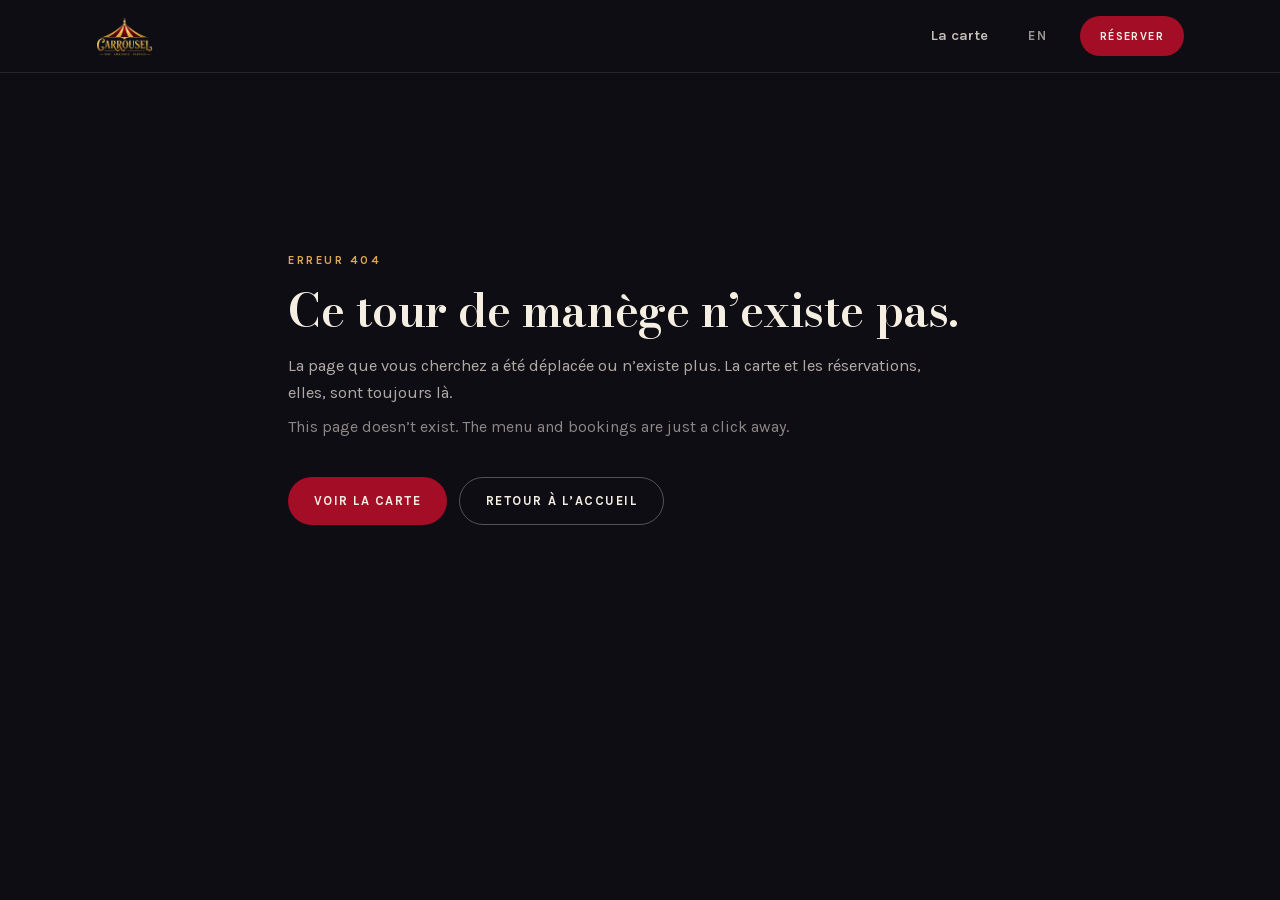
==== 404/index.html @ ef1298bb "Builds déterministes, sitemap sans fausse date, config nettoyée" ====
<!DOCTYPE html><html lang="fr" class="bodoni_moda_bafb91ea-module__stlXZG__variable karla_78029e28-module__QQIApa__variable"><head><meta charSet="utf-8"/><meta name="viewport" content="width=device-width, initial-scale=1"/><link rel="preload" as="image" imageSrcSet="/brand/logo-240.webp 240w, /brand/logo-360.webp 360w, /brand/logo-480.webp 480w, /brand/logo-960.webp 960w" imageSizes="140px" fetchPriority="auto"/><style data-precedence="next" data-href="/_next/static/chunks/2im70n9638pme.css">@layer properties{@supports (((-webkit-hyphens:none)) and (not (margin-trim:inline))) or ((-moz-orient:inline) and (not (color:rgb(from red r g b)))){*,:before,:after,::backdrop{--tw-translate-x:0;--tw-translate-y:0;--tw-translate-z:0;--tw-rotate-x:initial;--tw-rotate-y:initial;--tw-rotate-z:initial;--tw-skew-x:initial;--tw-skew-y:initial;--tw-space-y-reverse:0;--tw-divide-y-reverse:0;--tw-border-style:solid;--tw-gradient-position:initial;--tw-gradient-from:#0000;--tw-gradient-via:#0000;--tw-gradient-to:#0000;--tw-gradient-stops:initial;--tw-gradient-via-stops:initial;--tw-gradient-from-position:0%;--tw-gradient-via-position:50%;--tw-gradient-to-position:100%;--tw-leading:initial;--tw-font-weight:initial;--tw-tracking:initial;--tw-shadow:0 0 #0000;--tw-shadow-color:initial;--tw-shadow-alpha:100%;--tw-inset-shadow:0 0 #0000;--tw-inset-shadow-color:initial;--tw-inset-shadow-alpha:100%;--tw-ring-color:initial;--tw-ring-shadow:0 0 #0000;--tw-inset-ring-color:initial;--tw-inset-ring-shadow:0 0 #0000;--tw-ring-inset:initial;--tw-ring-offset-width:0px;--tw-ring-offset-color:#fff;--tw-ring-offset-shadow:0 0 #0000;--tw-blur:initial;--tw-brightness:initial;--tw-contrast:initial;--tw-grayscale:initial;--tw-hue-rotate:initial;--tw-invert:initial;--tw-opacity:initial;--tw-saturate:initial;--tw-sepia:initial;--tw-drop-shadow:initial;--tw-drop-shadow-color:initial;--tw-drop-shadow-alpha:100%;--tw-drop-shadow-size:initial;--tw-backdrop-blur:initial;--tw-backdrop-brightness:initial;--tw-backdrop-contrast:initial;--tw-backdrop-grayscale:initial;--tw-backdrop-hue-rotate:initial;--tw-backdrop-invert:initial;--tw-backdrop-opacity:initial;--tw-backdrop-saturate:initial;--tw-backdrop-sepia:initial;--tw-duration:initial;--tw-ease:initial}}}@layer theme{:root,:host{--font-sans:-apple-system, BlinkMacSystemFont, "Segoe UI", Roboto, "Helvetica Neue", "Noto Sans", Arial, sans-serif, "Apple Color Emoji", "Segoe UI Emoji", "Segoe UI Symbol", "Noto Color Emoji";--font-mono:ui-monospace, SFMono-Regular, Menlo, Monaco, Consolas, "Liberation Mono", "Courier New", monospace;--color-emerald-400:#00d294;--spacing:.25rem;--container-xl:36rem;--container-2xl:42rem;--container-3xl:48rem;--container-5xl:64rem;--container-6xl:72rem;--text-xs:.75rem;--text-xs--line-height:calc(1 / .75);--text-sm:.875rem;--text-sm--line-height:calc(1.25 / .875);--text-base:1rem;--text-base--line-height:calc(1.5 / 1);--text-lg:1.125rem;--text-lg--line-height:calc(1.75 / 1.125);--text-2xl:1.5rem;--text-2xl--line-height:calc(2 / 1.5);--font-weight-normal:400;--font-weight-semibold:600;--font-weight-bold:700;--leading-tight:1.25;--leading-snug:1.375;--leading-relaxed:1.625;--radius-lg:.5rem;--radius-xl:.75rem;--radius-2xl:1rem;--animate-ping:ping 1s cubic-bezier(0, 0, .2, 1) infinite;--blur-md:12px;--default-transition-duration:.15s;--default-transition-timing-function:cubic-bezier(.4, 0, .2, 1);--default-font-family:var(--font-sans);--default-mono-font-family:var(--font-mono);--color-nuit:#0f0d14;--color-nuit-2:#17141d;--color-velours:#1f1a27;--color-or:#d9a84e;--color-rouge:#c8102e;--color-rouge-2:#a30d26;--color-creme:#f5eee3;--font-display:var(--ff-display), "Bodoni 72", Didot, Georgia, serif;--font-body:var(--ff-body), system-ui, -apple-system, "Segoe UI", sans-serif;--text-display-xl:clamp(2.6rem, 5.4vw, 5rem);--text-display-l:clamp(2rem, 3.6vw, 3.1rem);--text-display-m:clamp(1.35rem, 2vw, 1.65rem);--text-body-l:clamp(1.03rem, 1.2vw, 1.14rem);--space-section:clamp(4.5rem, 9vw, 8rem);--space-head:clamp(2rem, 4vw, 3.25rem);--ease-ride:cubic-bezier(.22, 1, .36, 1)}@supports (color:lab(0% 0 0)){:root,:host{--color-emerald-400:lab(75.0771% -60.7313 19.4146)}}}@layer base{*,:after,:before,::backdrop{box-sizing:border-box;border:0 solid;margin:0;padding:0}::file-selector-button{box-sizing:border-box;border:0 solid;margin:0;padding:0}html,:host{-webkit-text-size-adjust:100%;tab-size:4;line-height:1.5;font-family:var(--default-font-family,-apple-system, BlinkMacSystemFont, "Segoe UI", Roboto, "Helvetica Neue", "Noto Sans", Arial, sans-serif, "Apple Color Emoji", "Segoe UI Emoji", "Segoe UI Symbol", "Noto Color Emoji");font-feature-settings:var(--default-font-feature-settings,normal);font-variation-settings:var(--default-font-variation-settings,normal);-webkit-tap-highlight-color:transparent}hr{height:0;color:inherit;border-top-width:1px}abbr:where([title]){-webkit-text-decoration:underline dotted;text-decoration:underline dotted}h1,h2,h3,h4,h5,h6{font-size:inherit;font-weight:inherit}a{color:inherit;-webkit-text-decoration:inherit;-webkit-text-decoration:inherit;-webkit-text-decoration:inherit;-webkit-text-decoration:inherit;text-decoration:inherit}b,strong{font-weight:bolder}code,kbd,samp,pre{font-family:var(--default-mono-font-family,ui-monospace, SFMono-Regular, Menlo, Monaco, Consolas, "Liberation Mono", "Courier New", monospace);font-feature-settings:var(--default-mono-font-feature-settings,normal);font-variation-settings:var(--default-mono-font-variation-settings,normal);font-size:1em}small{font-size:80%}sub,sup{vertical-align:baseline;font-size:75%;line-height:0;position:relative}sub{bottom:-.25em}sup{top:-.5em}table{text-indent:0;border-color:inherit;border-collapse:collapse}:-moz-focusring:where(:not(iframe)){outline:auto}progress{vertical-align:baseline}summary{display:list-item}ol,ul,menu{list-style:none}img,svg,video,canvas,audio,iframe,embed,object{vertical-align:middle;display:block}img,video{max-width:100%;height:auto}button,input,select,optgroup,textarea{font:inherit;font-feature-settings:inherit;font-variation-settings:inherit;letter-spacing:inherit;color:inherit;opacity:1;background-color:#0000;border-radius:0}::file-selector-button{font:inherit;font-feature-settings:inherit;font-variation-settings:inherit;letter-spacing:inherit;color:inherit;opacity:1;background-color:#0000;border-radius:0}:where(select:is([multiple],[size])) optgroup{font-weight:bolder}:where(select:is([multiple],[size])) optgroup option{padding-inline-start:20px}::file-selector-button{margin-inline-end:4px}::placeholder{opacity:1}@supports (not ((-webkit-appearance:-apple-pay-button))) or (contain-intrinsic-size:1px){::placeholder{color:currentColor}@supports (color:color-mix(in lab, red, red)){::placeholder{color:color-mix(in oklab, currentcolor 50%, transparent)}}}textarea{resize:vertical}::-webkit-search-decoration{-webkit-appearance:none}::-webkit-date-and-time-value{min-height:1lh;text-align:inherit}::-webkit-datetime-edit{display:inline-flex}::-webkit-datetime-edit-fields-wrapper{padding:0}::-webkit-datetime-edit{padding-block:0}::-webkit-datetime-edit-year-field{padding-block:0}::-webkit-datetime-edit-month-field{padding-block:0}::-webkit-datetime-edit-day-field{padding-block:0}::-webkit-datetime-edit-hour-field{padding-block:0}::-webkit-datetime-edit-minute-field{padding-block:0}::-webkit-datetime-edit-second-field{padding-block:0}::-webkit-datetime-edit-millisecond-field{padding-block:0}::-webkit-datetime-edit-meridiem-field{padding-block:0}::-webkit-calendar-picker-indicator{line-height:1}:-moz-ui-invalid{box-shadow:none}button,input:where([type=button],[type=reset],[type=submit]){appearance:button}::file-selector-button{appearance:button}::-webkit-inner-spin-button{height:auto}::-webkit-outer-spin-button{height:auto}[hidden]:where(:not([hidden=until-found])){display:none!important}html{-webkit-text-size-adjust:100%;scroll-behavior:smooth;scroll-padding-top:5rem;overflow-x:clip}body{background-color:var(--color-nuit);color:var(--color-creme);font-family:var(--font-body);-webkit-font-smoothing:antialiased;text-rendering:optimizelegibility;font-size:1rem;line-height:1.65;overflow-x:clip}h1,h2,h3,h4{font-family:var(--font-display);letter-spacing:-.01em;font-weight:600;line-height:1.08}p{text-wrap:pretty}h1,h2{text-wrap:balance}::selection{background-color:var(--color-or);color:var(--color-nuit)}:focus-visible{outline:2px solid var(--color-or);outline-offset:3px;border-radius:4px}img,video{max-width:100%;display:block}picture{display:contents}}@layer components;@layer utilities{.pointer-events-none{pointer-events:none}.visible{visibility:visible}.sr-only{clip-path:inset(50%);white-space:nowrap;border-width:0;width:1px;height:1px;margin:-1px;padding:0;position:absolute;overflow:hidden}.absolute{position:absolute}.fixed{position:fixed}.relative{position:relative}.static{position:static}.sticky{position:sticky}.inset-0{inset:0}.inset-x-0{inset-inline:0}.-top-40{top:calc(var(--spacing) * -40)}.top-0{top:0}.top-16{top:calc(var(--spacing) * 16)}.right-5{right:calc(var(--spacing) * 5)}.bottom-0{bottom:0}.bottom-5{bottom:calc(var(--spacing) * 5)}.left-1{left:var(--spacing)}.left-1\/2{left:50%}.isolate{isolation:isolate}.-z-10{z-index:calc(10 * -1)}.-z-20{z-index:calc(20 * -1)}.z-40{z-index:40}.z-50{z-index:50}.col-span-1{grid-column:span 1/span 1}.col-span-2{grid-column:span 2/span 2}.row-start-2{grid-row-start:2}.mx-auto{margin-inline:auto}.mt-\(--space-head\){margin-top:var(--space-head)}.mt-0{margin-top:0}.mt-0\.5{margin-top:calc(var(--spacing) * .5)}.mt-1{margin-top:var(--spacing)}.mt-1\.5{margin-top:calc(var(--spacing) * 1.5)}.mt-2{margin-top:calc(var(--spacing) * 2)}.mt-3{margin-top:calc(var(--spacing) * 3)}.mt-4{margin-top:calc(var(--spacing) * 4)}.mt-5{margin-top:calc(var(--spacing) * 5)}.mt-6{margin-top:calc(var(--spacing) * 6)}.mt-8{margin-top:calc(var(--spacing) * 8)}.mt-9{margin-top:calc(var(--spacing) * 9)}.mt-10{margin-top:calc(var(--spacing) * 10)}.mt-12{margin-top:calc(var(--spacing) * 12)}.mt-14{margin-top:calc(var(--spacing) * 14)}.mt-20{margin-top:calc(var(--spacing) * 20)}.-mr-2{margin-right:calc(var(--spacing) * -2)}.mb-1{margin-bottom:var(--spacing)}.mb-4{margin-bottom:calc(var(--spacing) * 4)}.mb-5{margin-bottom:calc(var(--spacing) * 5)}.mb-6{margin-bottom:calc(var(--spacing) * 6)}.mb-7{margin-bottom:calc(var(--spacing) * 7)}.ml-auto{margin-left:auto}.btn{min-height:3rem;font-family:var(--font-body);letter-spacing:.12em;text-transform:uppercase;transition:background-color .2s, color .2s, border-color .2s, transform .2s var(--ease-ride);border-radius:999px;justify-content:center;align-items:center;gap:.5rem;padding-inline:1.6rem;font-size:.8rem;font-weight:700;display:inline-flex}.block{display:block}.flex{display:flex}.grid{display:grid}.hidden{display:none}.inline{display:inline}.inline-block{display:inline-block}.inline-flex{display:inline-flex}.table{display:table}.aspect-\[4\/5\]{aspect-ratio:4/5}.size-1{width:var(--spacing);height:var(--spacing)}.size-1\.5{width:calc(var(--spacing) * 1.5);height:calc(var(--spacing) * 1.5)}.size-2{width:calc(var(--spacing) * 2);height:calc(var(--spacing) * 2)}.size-2\.5{width:calc(var(--spacing) * 2.5);height:calc(var(--spacing) * 2.5)}.size-5{width:calc(var(--spacing) * 5);height:calc(var(--spacing) * 5)}.size-8{width:calc(var(--spacing) * 8);height:calc(var(--spacing) * 8)}.size-9{width:calc(var(--spacing) * 9);height:calc(var(--spacing) * 9)}.size-11{width:calc(var(--spacing) * 11);height:calc(var(--spacing) * 11)}.size-12{width:calc(var(--spacing) * 12);height:calc(var(--spacing) * 12)}.size-\[5\.25rem\]{width:5.25rem;height:5.25rem}.h-0{height:0}.h-0\.5{height:calc(var(--spacing) * .5)}.h-5{height:calc(var(--spacing) * 5)}.h-9{height:calc(var(--spacing) * 9)}.h-10{height:calc(var(--spacing) * 10)}.h-11{height:calc(var(--spacing) * 11)}.h-12{height:calc(var(--spacing) * 12)}.h-14{height:calc(var(--spacing) * 14)}.h-16{height:calc(var(--spacing) * 16)}.h-80{height:calc(var(--spacing) * 80)}.h-auto{height:auto}.h-full{height:100%}.min-h-6{min-height:calc(var(--spacing) * 6)}.min-h-10{min-height:calc(var(--spacing) * 10)}.min-h-11{min-height:calc(var(--spacing) * 11)}.min-h-16{min-height:calc(var(--spacing) * 16)}.min-h-20{min-height:calc(var(--spacing) * 20)}.min-h-\[26rem\]{min-height:26rem}.min-h-\[70vh\]{min-height:70vh}.min-h-\[92svh\]{min-height:92svh}.w-1{width:var(--spacing)}.w-6{width:calc(var(--spacing) * 6)}.w-12{width:calc(var(--spacing) * 12)}.w-28{width:calc(var(--spacing) * 28)}.w-\[46rem\]{width:46rem}.w-auto{width:auto}.w-full{width:100%}.w-px{width:1px}.max-w-2xl{max-width:var(--container-2xl)}.max-w-3xl{max-width:var(--container-3xl)}.max-w-5xl{max-width:var(--container-5xl)}.max-w-6xl{max-width:var(--container-6xl)}.max-w-prose{max-width:65ch}.max-w-xl{max-width:var(--container-xl)}.min-w-0{min-width:0}.min-w-10{min-width:calc(var(--spacing) * 10)}.min-w-11{min-width:calc(var(--spacing) * 11)}.flex-1{flex:1}.shrink-0{flex-shrink:0}.-translate-x-1{--tw-translate-x:calc(var(--spacing) * -1);translate:var(--tw-translate-x) var(--tw-translate-y)}.-translate-x-1\/2{--tw-translate-x:calc(calc(1 / 2 * 100%) * -1);translate:var(--tw-translate-x) var(--tw-translate-y)}.-translate-y-\[7px\]{--tw-translate-y:calc(7px * -1);translate:var(--tw-translate-x) var(--tw-translate-y)}.translate-y-0{--tw-translate-y:0px;translate:var(--tw-translate-x) var(--tw-translate-y)}.translate-y-3{--tw-translate-y:calc(var(--spacing) * 3);translate:var(--tw-translate-x) var(--tw-translate-y)}.translate-y-\[7px\]{--tw-translate-y:7px;translate:var(--tw-translate-x) var(--tw-translate-y)}.-rotate-45{rotate:-45deg}.rotate-45{rotate:45deg}.transform{transform:var(--tw-rotate-x,) var(--tw-rotate-y,) var(--tw-rotate-z,) var(--tw-skew-x,) var(--tw-skew-y,)}.animate-ping{animation:var(--animate-ping)}.cursor-pointer{cursor:pointer}.resize{resize:both}.scroll-mt-24{scroll-margin-top:calc(var(--spacing) * 24)}.scroll-mt-32{scroll-margin-top:calc(var(--spacing) * 32)}.\[scrollbar-width\:none\]{scrollbar-width:none}.list-none{list-style-type:none}.grid-cols-2{grid-template-columns:repeat(2,minmax(0,1fr))}.grid-cols-3{grid-template-columns:repeat(3,minmax(0,1fr))}.grid-cols-\[1fr_auto\]{grid-template-columns:1fr auto}.grid-cols-\[5\.5rem_1fr\]{grid-template-columns:5.5rem 1fr}.flex-col{flex-direction:column}.flex-wrap{flex-wrap:wrap}.items-baseline{align-items:baseline}.items-center{align-items:center}.items-end{align-items:flex-end}.items-start{align-items:flex-start}.justify-between{justify-content:space-between}.justify-center{justify-content:center}.justify-end{justify-content:flex-end}.gap-0{gap:0}.gap-0\.5{gap:calc(var(--spacing) * .5)}.gap-1{gap:var(--spacing)}.gap-1\.5{gap:calc(var(--spacing) * 1.5)}.gap-2{gap:calc(var(--spacing) * 2)}.gap-2\.5{gap:calc(var(--spacing) * 2.5)}.gap-3{gap:calc(var(--spacing) * 3)}.gap-4{gap:calc(var(--spacing) * 4)}.gap-5{gap:calc(var(--spacing) * 5)}.gap-6{gap:calc(var(--spacing) * 6)}.gap-7{gap:calc(var(--spacing) * 7)}.gap-10{gap:calc(var(--spacing) * 10)}.gap-12{gap:calc(var(--spacing) * 12)}.gap-\[5px\]{gap:5px}:where(.space-y-0>:not(:last-child)){--tw-space-y-reverse:0;margin-block:0}:where(.space-y-0\.5>:not(:last-child)){--tw-space-y-reverse:0;margin-block-start:calc(calc(var(--spacing) * .5) * var(--tw-space-y-reverse));margin-block-end:calc(calc(var(--spacing) * .5) * calc(1 - var(--tw-space-y-reverse)))}:where(.space-y-1>:not(:last-child)){--tw-space-y-reverse:0;margin-block-start:calc(var(--spacing) * var(--tw-space-y-reverse));margin-block-end:calc(var(--spacing) * calc(1 - var(--tw-space-y-reverse)))}:where(.space-y-1\.5>:not(:last-child)){--tw-space-y-reverse:0;margin-block-start:calc(calc(var(--spacing) * 1.5) * var(--tw-space-y-reverse));margin-block-end:calc(calc(var(--spacing) * 1.5) * calc(1 - var(--tw-space-y-reverse)))}:where(.space-y-2>:not(:last-child)){--tw-space-y-reverse:0;margin-block-start:calc(calc(var(--spacing) * 2) * var(--tw-space-y-reverse));margin-block-end:calc(calc(var(--spacing) * 2) * calc(1 - var(--tw-space-y-reverse)))}.gap-x-3{column-gap:calc(var(--spacing) * 3)}.gap-x-4{column-gap:calc(var(--spacing) * 4)}.gap-x-5{column-gap:calc(var(--spacing) * 5)}.gap-x-6{column-gap:calc(var(--spacing) * 6)}.gap-x-14{column-gap:calc(var(--spacing) * 14)}.gap-y-1{row-gap:var(--spacing)}.gap-y-4{row-gap:calc(var(--spacing) * 4)}.gap-y-8{row-gap:calc(var(--spacing) * 8)}.gap-y-12{row-gap:calc(var(--spacing) * 12)}:where(.divide-y>:not(:last-child)){--tw-divide-y-reverse:0;border-bottom-style:var(--tw-border-style);border-top-style:var(--tw-border-style);border-top-width:calc(1px * var(--tw-divide-y-reverse));border-bottom-width:calc(1px * calc(1 - var(--tw-divide-y-reverse)))}:where(.divide-creme>:not(:last-child)){border-color:var(--color-creme)}:where(.divide-creme\/8>:not(:last-child)){border-color:#f5eee314}@supports (color:color-mix(in lab, red, red)){:where(.divide-creme\/8>:not(:last-child)){border-color:color-mix(in oklab, var(--color-creme) 8%, transparent)}}:where(.divide-creme\/10>:not(:last-child)){border-color:#f5eee31a}@supports (color:color-mix(in lab, red, red)){:where(.divide-creme\/10>:not(:last-child)){border-color:color-mix(in oklab, var(--color-creme) 10%, transparent)}}.self-center{align-self:center}.self-start{align-self:flex-start}.overflow-hidden{overflow:hidden}.overflow-x-auto{overflow-x:auto}.overflow-y-auto{overflow-y:auto}.rounded{border-radius:.25rem}.rounded-2xl{border-radius:var(--radius-2xl)}.rounded-\[1\.5rem\]{border-radius:1.5rem}.rounded-\[1\.25rem\]{border-radius:1.25rem}.rounded-full{border-radius:3.40282e38px}.rounded-lg{border-radius:var(--radius-lg)}.rounded-xl{border-radius:var(--radius-xl)}.border{border-style:var(--tw-border-style);border-width:1px}.border-y{border-block-style:var(--tw-border-style);border-block-width:1px}.border-t{border-top-style:var(--tw-border-style);border-top-width:1px}.border-b{border-bottom-style:var(--tw-border-style);border-bottom-width:1px}.border-creme{border-color:var(--color-creme)}.border-creme\/10{border-color:#f5eee31a}@supports (color:color-mix(in lab, red, red)){.border-creme\/10{border-color:color-mix(in oklab, var(--color-creme) 10%, transparent)}}.border-creme\/12{border-color:#f5eee31f}@supports (color:color-mix(in lab, red, red)){.border-creme\/12{border-color:color-mix(in oklab, var(--color-creme) 12%, transparent)}}.border-creme\/15{border-color:#f5eee326}@supports (color:color-mix(in lab, red, red)){.border-creme\/15{border-color:color-mix(in oklab, var(--color-creme) 15%, transparent)}}.border-creme\/20{border-color:#f5eee333}@supports (color:color-mix(in lab, red, red)){.border-creme\/20{border-color:color-mix(in oklab, var(--color-creme) 20%, transparent)}}.border-creme\/30{border-color:#f5eee34d}@supports (color:color-mix(in lab, red, red)){.border-creme\/30{border-color:color-mix(in oklab, var(--color-creme) 30%, transparent)}}.border-creme\/35{border-color:#f5eee359}@supports (color:color-mix(in lab, red, red)){.border-creme\/35{border-color:color-mix(in oklab, var(--color-creme) 35%, transparent)}}.border-or{border-color:var(--color-or)}.border-or\/30{border-color:#d9a84e4d}@supports (color:color-mix(in lab, red, red)){.border-or\/30{border-color:color-mix(in oklab, var(--color-or) 30%, transparent)}}.border-or\/40{border-color:#d9a84e66}@supports (color:color-mix(in lab, red, red)){.border-or\/40{border-color:color-mix(in oklab, var(--color-or) 40%, transparent)}}.border-or\/60{border-color:#d9a84e99}@supports (color:color-mix(in lab, red, red)){.border-or\/60{border-color:color-mix(in oklab, var(--color-or) 60%, transparent)}}.border-transparent{border-color:#0000}.bg-creme{background-color:var(--color-creme)}.bg-creme\/15{background-color:#f5eee326}@supports (color:color-mix(in lab, red, red)){.bg-creme\/15{background-color:color-mix(in oklab, var(--color-creme) 15%, transparent)}}.bg-creme\/45{background-color:#f5eee373}@supports (color:color-mix(in lab, red, red)){.bg-creme\/45{background-color:color-mix(in oklab, var(--color-creme) 45%, transparent)}}.bg-emerald-400{background-color:var(--color-emerald-400)}.bg-emerald-400\/60{background-color:#00d29499}@supports (color:color-mix(in lab, red, red)){.bg-emerald-400\/60{background-color:color-mix(in oklab, var(--color-emerald-400) 60%, transparent)}}.bg-nuit{background-color:var(--color-nuit)}.bg-nuit-2{background-color:var(--color-nuit-2)}.bg-nuit-2\/95{background-color:#17141df2}@supports (color:color-mix(in lab, red, red)){.bg-nuit-2\/95{background-color:color-mix(in oklab, var(--color-nuit-2) 95%, transparent)}}.bg-nuit\/90{background-color:#0f0d14e6}@supports (color:color-mix(in lab, red, red)){.bg-nuit\/90{background-color:color-mix(in oklab, var(--color-nuit) 90%, transparent)}}.bg-nuit\/95{background-color:#0f0d14f2}@supports (color:color-mix(in lab, red, red)){.bg-nuit\/95{background-color:color-mix(in oklab, var(--color-nuit) 95%, transparent)}}.bg-or{background-color:var(--color-or)}.bg-or\/10{background-color:#d9a84e1a}@supports (color:color-mix(in lab, red, red)){.bg-or\/10{background-color:color-mix(in oklab, var(--color-or) 10%, transparent)}}.bg-rouge{background-color:var(--color-rouge)}.bg-rouge-2{background-color:var(--color-rouge-2)}.bg-rouge\/15{background-color:#c8102e26}@supports (color:color-mix(in lab, red, red)){.bg-rouge\/15{background-color:color-mix(in oklab, var(--color-rouge) 15%, transparent)}}.bg-velours{background-color:var(--color-velours)}.bg-gradient-to-b{--tw-gradient-position:to bottom in oklab;background-image:linear-gradient(var(--tw-gradient-stops))}.bg-\[linear-gradient\(to_top\,rgba\(15\,13\,20\,0\.96\)_15\%\,rgba\(15\,13\,20\,0\.55\)_60\%\,rgba\(15\,13\,20\,0\.25\)\)\]{background-image:linear-gradient(#0f0d1440,#0f0d148c 40%,#0f0d14f5 85%)}.bg-\[linear-gradient\(to_top\,rgba\(15\,13\,20\,0\.98\)_0\%\,rgba\(15\,13\,20\,0\.9\)_45\%\,rgba\(15\,13\,20\,0\.62\)_75\%\,rgba\(15\,13\,20\,0\.55\)_100\%\)\]{background-image:linear-gradient(#0f0d148c 0%,#0f0d149e 25%,#0f0d14e6 55%,#0f0d14fa 100%)}.bg-\[radial-gradient\(420px_260px_at_15\%_50\%\,rgba\(217\,168\,78\,0\.14\)\,transparent_70\%\)\]{background-image:radial-gradient(420px 260px at 15%,#d9a84e24,#0000 70%)}.bg-\[radial-gradient\(ellipse\,rgba\(217\,168\,78\,0\.16\)\,transparent_70\%\)\]{background-image:radial-gradient(#d9a84e29,#0000 70%)}.from-nuit{--tw-gradient-from:var(--color-nuit);--tw-gradient-stops:var(--tw-gradient-via-stops,var(--tw-gradient-position), var(--tw-gradient-from) var(--tw-gradient-from-position), var(--tw-gradient-to) var(--tw-gradient-to-position))}.from-nuit\/70{--tw-gradient-from:#0f0d14b3}@supports (color:color-mix(in lab, red, red)){.from-nuit\/70{--tw-gradient-from:color-mix(in oklab, var(--color-nuit) 70%, transparent)}}.from-nuit\/70{--tw-gradient-stops:var(--tw-gradient-via-stops,var(--tw-gradient-position), var(--tw-gradient-from) var(--tw-gradient-from-position), var(--tw-gradient-to) var(--tw-gradient-to-position))}.to-transparent{--tw-gradient-to:transparent;--tw-gradient-stops:var(--tw-gradient-via-stops,var(--tw-gradient-position), var(--tw-gradient-from) var(--tw-gradient-from-position), var(--tw-gradient-to) var(--tw-gradient-to-position))}.\[mask-image\:linear-gradient\(to_right\,\#000_88\%\,transparent\)\]{-webkit-mask-image:linear-gradient(90deg,#000 88%,#0000);mask-image:linear-gradient(90deg,#000 88%,#0000)}.object-cover{object-fit:cover}.object-\[65\%_center\]{object-position:65% center}.object-\[cent\"\]\)\<\/script\>\<script\>self\.__next_f\.push\(\[1\,\"er_60\%\]{object-position:cent"])</script><script>self.  next f.push([1,"er 60%}.object-\[center_60\%\]{object-position:center 60%}.p-1{padding:var(--spacing)}.p-4{padding:calc(var(--spacing) * 4)}.p-6{padding:calc(var(--spacing) * 6)}.p-7{padding:calc(var(--spacing) * 7)}.px-2{padding-inline:calc(var(--spacing) * 2)}.px-3{padding-inline:calc(var(--spacing) * 3)}.px-4{padding-inline:calc(var(--spacing) * 4)}.px-5{padding-inline:calc(var(--spacing) * 5)}.py-0{padding-block:0}.py-0\.5{padding-block:calc(var(--spacing) * .5)}.py-2{padding-block:calc(var(--spacing) * 2)}.py-3{padding-block:calc(var(--spacing) * 3)}.py-3\.5{padding-block:calc(var(--spacing) * 3.5)}.py-4{padding-block:calc(var(--spacing) * 4)}.py-5{padding-block:calc(var(--spacing) * 5)}.py-6{padding-block:calc(var(--spacing) * 6)}.py-12{padding-block:calc(var(--spacing) * 12)}.py-20{padding-block:calc(var(--spacing) * 20)}.section-y{padding-block:var(--space-section)}.pt-2{padding-top:calc(var(--spacing) * 2)}.pt-4{padding-top:calc(var(--spacing) * 4)}.pt-5{padding-top:calc(var(--spacing) * 5)}.pt-6{padding-top:calc(var(--spacing) * 6)}.pt-8{padding-top:calc(var(--spacing) * 8)}.pt-10{padding-top:calc(var(--spacing) * 10)}.pt-12{padding-top:calc(var(--spacing) * 12)}.pt-16{padding-top:calc(var(--spacing) * 16)}.pt-28{padding-top:calc(var(--spacing) * 28)}.pr-2{padding-right:calc(var(--spacing) * 2)}.pr-12{padding-right:calc(var(--spacing) * 12)}.pb-0{padding-bottom:0}.pb-0\.5{padding-bottom:calc(var(--spacing) * .5)}.pb-3{padding-bottom:calc(var(--spacing) * 3)}.pb-6{padding-bottom:calc(var(--spacing) * 6)}.pb-9{padding-bottom:calc(var(--spacing) * 9)}.pb-10{padding-bottom:calc(var(--spacing) * 10)}.pb-20{padding-bottom:calc(var(--spacing) * 20)}.pb-24{padding-bottom:calc(var(--spacing) * 24)}.text-center{text-align:center}.text-right{text-align:right}.kicker{font-family:var(--font-body);letter-spacing:.22em;text-transform:uppercase;font-size:.72rem;font-weight:700}.ticket-num{font-family:var(--font-body);font-variant-numeric:tabular-nums lining-nums;letter-spacing:.01em}.font-display{font-family:var(--font-display)}.text-2xl{font-size:var(--text-2xl);line-height:var(--tw-leading,var(--text-2xl--line-height))}.text-lg{font-size:var(--text-lg);line-height:var(--tw-leading,var(--text-lg--line-height))}.text-sm{font-size:var(--text-sm);line-height:var(--tw-leading,var(--text-sm--line-height))}.text-xs{font-size:var(--text-xs);line-height:var(--tw-leading,var(--text-xs--line-height))}.text-\[0\.8rem\]{font-size:.8rem}.text-\[0\.9rem\]{font-size:.9rem}.text-\[0\.65rem\]{font-size:.65rem}.text-\[0\.68rem\]{font-size:.68rem}.text-\[0\.72rem\]{font-size:.72rem}.text-\[0\.82rem\]{font-size:.82rem}.text-\[0\.88rem\]{font-size:.88rem}.text-\[0\.92rem\]{font-size:.92rem}.text-\[0\.95rem\]{font-size:.95rem}.text-\[1\.02rem\]{font-size:1.02rem}.text-\[1\.3rem\]{font-size:1.3rem}.text-\[1\.05rem\]{font-size:1.05rem}.text-\[1\.7rem\]{font-size:1.7rem}.text-\[1\.18rem\]{font-size:1.18rem}.text-\[1\.35rem\]{font-size:1.35rem}.text-\[1\.45rem\]{font-size:1.45rem}.text-\[1\.55rem\]{font-size:1.55rem}.text-\[16px\]{font-size:16px}.text-\[clamp\(1\.6rem\,3vw\,2\.3rem\)\]{font-size:clamp(1.6rem,3vw,2.3rem)}.text-\[clamp\(1\.9rem\,4vw\,2\.6rem\)\]{font-size:clamp(1.9rem,4vw,2.6rem)}.text-\[clamp\(2\.6rem\,7vw\,4\.2rem\)\]{font-size:clamp(2.6rem,7vw,4.2rem)}.text-body-l{font-size:var(--text-body-l)}.text-display-l{font-size:var(--text-display-l)}.text-display-m{font-size:var(--text-display-m)}.text-display-xl{font-size:var(--text-display-xl)}.leading-none{--tw-leading:1;line-height:1}.leading-relaxed{--tw-leading:var(--leading-relaxed);line-height:var(--leading-relaxed)}.leading-snug{--tw-leading:var(--leading-snug);line-height:var(--leading-snug)}.leading-tight{--tw-leading:var(--leading-tight);line-height:var(--leading-tight)}.font-bold{--tw-font-weight:var(--font-weight-bold);font-weight:var(--font-weight-bold)}.font-normal{--tw-font-weight:var(--font-weight-normal);font-weight:var(--font-weight-normal)}.font-semibold{--tw-font-weight:var(--font-weight-semibold);font-weight:var(--font-weight-semibold)}.tracking-\[0\.08em\]{--tw-tracking:.08em;letter-spacing:.08em}.tracking-\[0\.12em\]{--tw-tracking:.12em;letter-spacing:.12em}.tracking-\[0\.14em\]{--tw-tracking:.14em;letter-spacing:.14em}.text-\[\"\]\)\<\/script\>\<script\>self\.__next_f\.push\(\[1\,\"1\.02rem\]{color:"])</script><script>self.  next f.push([1,"1.02rem}.text-creme{color:var(--color-creme)}.text-creme\/20{color:#f5eee333}@supports (color:color-mix(in lab, red, red)){.text-creme\/20{color:color-mix(in oklab, var(--color-creme) 20%, transparent)}}.text-creme\/30{color:#f5eee34d}@supports (color:color-mix(in lab, red, red)){.text-creme\/30{color:color-mix(in oklab, var(--color-creme) 30%, transparent)}}.text-creme\/50{color:#f5eee380}@supports (color:color-mix(in lab, red, red)){.text-creme\/50{color:color-mix(in oklab, var(--color-creme) 50%, transparent)}}.text-creme\/55{color:#f5eee38c}@supports (color:color-mix(in lab, red, red)){.text-creme\/55{color:color-mix(in oklab, var(--color-creme) 55%, transparent)}}.text-creme\/60{color:#f5eee399}@supports (color:color-mix(in lab, red, red)){.text-creme\/60{color:color-mix(in oklab, var(--color-creme) 60%, transparent)}}.text-creme\/65{color:#f5eee3a6}@supports (color:color-mix(in lab, red, red)){.text-creme\/65{color:color-mix(in oklab, var(--color-creme) 65%, transparent)}}.text-creme\/70{color:#f5eee3b3}@supports (color:color-mix(in lab, red, red)){.text-creme\/70{color:color-mix(in oklab, var(--color-creme) 70%, transparent)}}.text-creme\/75{color:#f5eee3bf}@supports (color:color-mix(in lab, red, red)){.text-creme\/75{color:color-mix(in oklab, var(--color-creme) 75%, transparent)}}.text-creme\/80{color:#f5eee3cc}@supports (color:color-mix(in lab, red, red)){.text-creme\/80{color:color-mix(in oklab, var(--color-creme) 80%, transparent)}}.text-creme\/85{color:#f5eee3d9}@supports (color:color-mix(in lab, red, red)){.text-creme\/85{color:color-mix(in oklab, var(--color-creme) 85%, transparent)}}.text-creme\/90{color:#f5eee3e6}@supports (color:color-mix(in lab, red, red)){.text-creme\/90{color:color-mix(in oklab, var(--color-creme) 90%, transparent)}}.text-creme\/95{color:#f5eee3f2}@supports (color:color-mix(in lab, red, red)){.text-creme\/95{color:color-mix(in oklab, var(--color-creme) 95%, transparent)}}.text-nuit{color:var(--color-nuit)}.text-or{color:var(--color-or)}.uppercase{text-transform:uppercase}.not-italic{font-style:normal}.underline{text-decoration-line:underline}.decoration-creme{-webkit-text-decoration-color:var(--color-creme);-webkit-text-decoration-color:var(--color-creme);-webkit-text-decoration-color:var(--color-creme);text-decoration-color:var(--color-creme)}.decoration-creme\/30{text-decoration-color:#f5eee34d}@supports (color:color-mix(in lab, red, red)){.decoration-creme\/30{-webkit-text-decoration-color:color-mix(in oklab, var(--color-creme) 30%, transparent);-webkit-text-decoration-color:color-mix(in oklab, var(--color-creme) 30%, transparent);-webkit-text-decoration-color:color-mix(in oklab, var(--color-creme) 30%, transparent);text-decoration-color:color-mix(in oklab, var(--color-creme) 30%, transparent)}}.underline-offset-4{text-underline-offset:4px}.\[color-scheme\:dark\]{--lightningcss-light: ;--lightningcss-dark:initial;color-scheme:dark}.opacity-0{opacity:0}.opacity-100{opacity:1}.shadow-\[0_8px_24px_rgba\(0\,0\,0\,0\.5\)\]{--tw-shadow:0 8px 24px var(--tw-shadow-color,#00000080);box-shadow:var(--tw-inset-shadow), var(--tw-inset-ring-shadow), var(--tw-ring-offset-shadow), var(--tw-ring-shadow), var(--tw-shadow)}.blur{--tw-blur:blur(8px);filter:var(--tw-blur,) var(--tw-brightness,) var(--tw-contrast,) var(--tw-grayscale,) var(--tw-hue-rotate,) var(--tw-invert,) var(--tw-saturate,) var(--tw-sepia,) var(--tw-drop-shadow,)}.backdrop-blur{--tw-backdrop-blur:blur(8px);-webkit-backdrop-filter:var(--tw-backdrop-blur,) var(--tw-backdrop-brightness,) var(--tw-backdrop-contrast,) var(--tw-backdrop-grayscale,) var(--tw-backdrop-hue-rotate,) var(--tw-backdrop-invert,) var(--tw-backdrop-opacity,) var(--tw-backdrop-saturate,) var(--tw-backdrop-sepia,);backdrop-filter:var(--tw-backdrop-blur,) var(--tw-backdrop-brightness,) var(--tw-backdrop-contrast,) var(--tw-backdrop-grayscale,) var(--tw-backdrop-hue-rotate,) var(--tw-backdrop-invert,) var(--tw-backdrop-opacity,) var(--tw-backdrop-saturate,) var(--tw-backdrop-sepia,)}.backdrop-blur-md{--tw-backdrop-blur:blur(var(--blur-md));-webkit-backdrop-filter:var(--tw-backdrop-blur,) var(--tw-backdrop-brightness,) var(--tw-backdrop-contrast,) var(--tw-backdrop-grayscale,) var(--tw-backdrop-hue-rotate,) var(--tw-backdrop-invert,) var(--tw-backdrop-opacity,) var(--tw-backdrop-saturate,) var(--tw-backdrop-sepia,);backdrop-filter:var(--tw-backdrop-blur,) var(--tw-backdrop-brightness,) var(--tw-backdrop-contrast,) var(--tw-backdrop-grayscale,) var(--tw-backdrop-hue-rotate,) var(--tw-backdrop-invert,) var(--tw-backdrop-opacity,) var(--tw-backdrop-saturate,) var(--tw-backdrop-sepia,)}.transition{transition-property:color,background-color,border-color,outline-color,text-decoration-color,fill,stroke,--tw-gradient-from,--tw-gradient-via,--tw-gradient-to,opacity,box-shadow,transform,translate,scale,rotate,filter,-webkit-backdrop-filter,backdrop-filter,display,content-visibility,overlay,pointer-events;transition-timing-function:var(--tw-ease,var(--default-transition-timing-function));transition-duration:var(--tw-duration,var(--default-transition-duration))}.transition-\[background-color\,border-color\]{transition-property:background-color,border-color;transition-timing-function:var(--tw-ease,var(--default-transition-timing-function));transition-duration:var(--tw-duration,var(--default-transition-duration))}.transition-all{transition-property:all;transition-timing-function:var(--tw-ease,var(--default-transition-timing-function));transition-duration:var(--tw-duration,var(--default-transition-duration))}.transition-colors{transition-property:color,background-color,border-color,outline-color,text-decoration-color,fill,stroke,--tw-gradient-from,--tw-gradient-via,--tw-gradient-to;transition-timing-function:var(--tw-ease,var(--default-transition-timing-function));transition-duration:var(--tw-duration,var(--default-transition-duration))}.transition-opacity{transition-property:opacity;transition-timing-function:var(--tw-ease,var(--default-transition-timing-function));transition-duration:var(--tw-duration,var(--default-transition-duration))}.transition-transform{transition-property:transform,translate,scale,rotate;transition-timing-function:var(--tw-ease,var(--default-transition-timing-function));transition-duration:var(--tw-duration,var(--default-transition-duration))}.duration-300{--tw-duration:.3s;transition-duration:.3s}.duration-700{--tw-duration:.7s;transition-duration:.7s}.ease-\(--ease-ride\){--tw-ease:var(--ease-ride);transition-timing-function:var(--ease-ride)}.group-open\:rotate-45:is(:where(.group):is([open],:popover-open,:open) *){rotate:45deg}@media (hover:hover){.group-hover\:scale-\[1\.04\]:is(:where(.group):hover *){scale:1.04}.group-hover\:border-or:is(:where(.group):hover *){border-color:var(--color-or)}.group-hover\:text-or:is(:where(.group):hover *){color:var(--color-or)}}.placeholder\:text-creme\/40::placeholder{color:#f5eee366}@supports (color:color-mix(in lab, red, red)){.placeholder\:text-creme\/40::placeholder{color:color-mix(in oklab, var(--color-creme) 40%, transparent)}}.placeholder\:text-creme\/60::placeholder{color:#f5eee399}@supports (color:color-mix(in lab, red, red)){.placeholder\:text-creme\/60::placeholder{color:color-mix(in oklab, var(--color-creme) 60%, transparent)}}@media (hover:hover){.hover\:border-creme:hover{border-color:var(--color-creme)}.hover\:bg-creme\/5:hover{background-color:#f5eee30d}@supports (color:color-mix(in lab, red, red)){.hover\:bg-creme\/5:hover{background-color:color-mix(in oklab, var(--color-creme) 5%, transparent)}}.hover\:bg-creme\/8:hover{background-color:#f5eee314}@supports (color:color-mix(in lab, red, red)){.hover\:bg-creme\/8:hover{background-color:color-mix(in oklab, var(--color-creme) 8%, transparent)}}.hover\:bg-rouge:hover{background-color:var(--color-rouge)}.hover\:text-creme:hover{color:var(--color-creme)}.hover\:text-or:hover{color:var(--color-or)}.hover\:underline:hover{text-decoration-line:underline}.hover\:decoration-or:hover{-webkit-text-decoration-color:var(--color-or);-webkit-text-decoration-color:var(--color-or);-webkit-text-decoration-color:var(--color-or);text-decoration-color:var(--color-or)}}.focus\:not-sr-only:focus{clip-path:none;white-space:normal;width:auto;height:auto;margin:0;padding:0;position:static;overflow:visible}.focus\:fixed:focus{position:fixed}.focus\:top-4:focus{top:calc(var(--spacing) * 4)}.focus\:left-4:focus{left:calc(var(--spacing) * 4)}.focus\:z-\[60\]:focus{z-index:60}.focus\:rounded:focus{border-radius:.25rem}.focus\:border-or:focus{border-color:var(--color-or)}.focus\:bg-creme:focus{background-color:var(--color-creme)}.focus\:px-4:focus{padding-inline:calc(var(--spacing) * 4)}.focus\:py-2:focus{padding-block:calc(var(--spacing) * 2)}.focus\:text-nuit:focus{color:var(--color-nuit)}.focus\:outline-none:focus{--tw-outline-style:none;outline-style:none}@media (min-width:40rem){.sm\:col-span-1{grid-column:span 1/span 1}.sm\:size-24{width:calc(var(--spacing) * 24);height:calc(var(--spacing) * 24)}.sm\:h-10{height:calc(var(--spacing) * 10)}.sm\:w-1{width:var(--spacing)}.sm\:w-14{width:calc(var(--spacing) * 14)}.sm\:grid-cols-2{grid-template-columns:repeat(2,minmax(0,1fr))}.sm\:grid-cols-\[9rem_1fr\]{grid-template-columns:9rem 1fr}.sm\:grid-cols-\[auto_1fr\]{grid-template-columns:auto 1fr}.sm\:flex-row{flex-direction:row}.sm\:items-center{align-items:center}.sm\:gap-5{gap:calc(var(--spacing) * 5)}.sm\:gap-7{gap:calc(var(--spacing) * 7)}.sm\:gap-x-14{column-gap:calc(var(--spacing) * 14)}.sm\:p-5{padding:calc(var(--spacing) * 5)}.sm\:p-8{padding:calc(var(--spacing) * 8)}.sm\:p-10{padding:calc(var(--spacing) * 10)}.sm\:text-base{font-size:var(--text-base);line-height:var(--tw-leading,var(--text-base--line-height))}.sm\:text-\[1\.9rem\]{font-size:1.9rem}}@media (min-width:48rem){.md\:order-1{order:1}.md\:order-2{order:2}.md\:col-span-1{grid-column:span 1/span 1}.md\:col-span-2{grid-column:span 2/span 2}.md\:col-start-1{grid-column-start:1}.md\:col-start-2{grid-column-start:2}.md\:col-start-3{grid-column-start:3}.md\:row-start-1{grid-row-start:1}.md\:mt-0{margin-top:0}.md\:aspect-auto{aspect-ratio:auto}.md\:h-10{height:calc(var(--spacing) * 10)}.md\:h-18{height:calc(var(--spacing) * 18)}.md\:min-h-0{min-height:0}.md\:min-h-\[88vh\]{min-height:88vh}.md\:grid-cols-2{grid-template-columns:repeat(2,minmax(0,1fr))}.md\:grid-cols-4{grid-template-columns:repeat(4,minmax(0,1fr))}.md\:grid-cols-\[1\.05fr_0\.95fr\]{grid-template-columns:1.05fr .95fr}.md\:grid-cols-\[1fr_1\.6fr\]{grid-template-columns:1fr 1.6fr}.md\:grid-cols-\[16rem_1fr_auto\]{grid-template-columns:16rem 1fr auto}.md\:grid-rows-\[26rem\]{grid-template-rows:26rem}.md\:flex-row{flex-direction:row}.md\:items-end{align-items:flex-end}.md\:justify-between{justify-content:space-between}.md\:gap-16{gap:calc(var(--spacing) * 16)}:where(.md\:space-y-2>:not(:last-child)){--tw-space-y-reverse:0;margin-block-start:calc(calc(var(--spacing) * 2) * var(--tw-space-y-reverse));margin-block-end:calc(calc(var(--spacing) * 2) * calc(1 - var(--tw-space-y-reverse)))}.md\:gap-x-6{column-gap:calc(var(--spacing) * 6)}.md\:gap-x-10{column-gap:calc(var(--spacing) * 10)}:where(.md\:divide-y-0>:not(:last-child)){--tw-divide-y-reverse:0;border-bottom-style:var(--tw-border-style);border-top-style:var(--tw-border-style);border-top-width:calc(0px * var(--tw-divide-y-reverse));border-bottom-width:calc(0px * calc(1 - var(--tw-divide-y-reverse)))}.md\:self-auto{align-self:auto}.md\:bg-\[linear-gradient\(to_right\,rgba\(15\,13\,20\,0\.94\)_0\%\,rgba\(15\,13\,20\,0\.72\)_40\%\,rgba\(15\,13\,20\,0\.1\)_75\%\)\,linear-gradient\(to_top\,rgba\(15\,13\,20\,0\.9\)_0\%\,transparent_45\%\)\]{background-image:linear-gradient(90deg,#0f0d14f0 0%,#0f0d14b8 40%,#0f0d141a 75%),linear-gradient(#0000 55%,#0f0d14e6 100%)}.md\:px-8{padding-inline:calc(var(--spacing) * 8)}.md\:pt-16{padding-top:calc(var(--spacing) * 16)}.md\:pb-14{padding-bottom:calc(var(--spacing) * 14)}.md\:text-\[1\.55rem\]{font-size:1.55rem}}@media (min-width:64rem){.lg\:col-span-2{grid-column:span 2/span 2}.lg\:flex{display:flex}.lg\:hidden{display:none}.lg\:grid-cols-1{grid-template-columns:repeat(1,minmax(0,1fr))}.lg\:grid-cols-2{grid-template-columns:repeat(2,minmax(0,1fr))}.lg\:grid-cols-\[1\.4fr_1fr_1fr_1fr\]{grid-template-columns:1.4fr 1fr 1fr 1fr}.lg\:grid-cols-\[1fr_1\.15fr\]{grid-template-columns:1fr 1.15fr}.lg\:items-start{align-items:flex-start}.lg\:gap-16{gap:calc(var(--spacing) * 16)}}.\[\&\:\:-webkit-details-marker\]\:hidden::-webkit-details-marker{display:none}.\[\&\:\:-webkit-scrollbar\]\:hidden::-webkit-scrollbar{display:none}.\[\\u0026\:\:-webkit-details-marker\]\:hidden:is(){display:none}.\[\\u0026\\u003ediv\]\:aspect-\[3\/2\]:is(u0026u003ediv){aspect-ratio:3/2}.\[\\u0026\\u003ediv\]\:aspect-\[4\/5\]:is(u0026u003ediv){aspect-ratio:4/5}@media (min-width:48rem){.md\:\[\\u0026\\u003ediv\]\:aspect-auto:is(u0026u003ediv){aspect-ratio:auto}.md\:\[\\u0026\\u003ediv\]\:flex-1:is(u0026u003ediv){flex:1}.md\:\[\\u0026\\u003eli\]\:border-b:is(u0026u003eli){border-bottom-style:var(--tw-border-style);border-bottom-width:1px}.md\:\[\\u0026\\u003eli\]\:border-creme\/8:is(u0026u003eli){border-color:#f5eee314}@supports (color:color-mix(in lab, red, red)){.md\:\[\\u0026\\u003eli\]\:border-creme\/8:is(u0026u003eli){border-color:color-mix(in oklab, var(--color-creme) 8%, transparent)}}}.\[\&\>div\]\:aspect-\[3\/2\]>div{aspect-ratio:3/2}.\[\&\>div\]\:aspect-\[4\/5\]>div{aspect-ratio:4/5}@media (min-width:48rem){.md\:\[\&\>div\]\:aspect-auto>div{aspect-ratio:auto}.md\:\[\&\>div\]\:flex-1>div{flex:1}.md\:\[\&\>li\]\:border-b>li{border-bottom-style:var(--tw-border-style);border-bottom-width:1px}.md\:\[\&\>li\]\:border-creme\/8>li{border-color:#f5eee314}@supports (color:color-mix(in lab, red, red)){.md\:\[\&\>li\]\:border-creme\/8>li{border-color:color-mix(in oklab, var(--color-creme) 8%, transparent)}}}}.reveal{opacity:0;transition:opacity .7s var(--ease-ride), transform .7s var(--ease-ride);transition-delay:var(--rd,0s);transform:translateY(14px)}.reveal.is-in{opacity:1;transform:none}@media (prefers-reduced-motion:reduce){html{scroll-behavior:auto}*,:before,:after{transition-duration:.01ms!important;animation-duration:.01ms!important;animation-iteration-count:1!important}.reveal{opacity:1!important;transform:none!important}}@property --tw-translate-x{syntax:"*";inherits:false;initial-value:0}@property --tw-translate-y{syntax:"*";inherits:false;initial-value:0}@property --tw-translate-z{syntax:"*";inherits:false;initial-value:0}@property --tw-rotate-x{syntax:"*";inherits:false}@property --tw-rotate-y{syntax:"*";inherits:false}@property --tw-rotate-z{syntax:"*";inherits:false}@property --tw-skew-x{syntax:"*";inherits:false}@property --tw-skew-y{syntax:"*";inherits:false}@property --tw-space-y-reverse{syntax:"*";inherits:false;initial-value:0}@property --tw-divide-y-reverse{syntax:"*";inherits:false;initial-value:0}@property --tw-border-style{syntax:"*";inherits:false;initial-value:solid}@property --tw-gradient-position{syntax:"*";inherits:false}@property --tw-gradient-from{syntax:"<color>";inherits:false;initial-value:#0000}@property --tw-gradient-via{syntax:"<color>";inherits:false;initial-value:#0000}@property --tw-gradient-to{syntax:"<color>";inherits:false;initial-value:#0000}@property --tw-gradient-stops{syntax:"*";inherits:false}@property --tw-gradient-via-stops{syntax:"*";inherits:false}@property --tw-gradient-from-position{syntax:"<length-percentage>";inherits:false;initial-value:0%}@property --tw-gradient-via-position{syntax:"<length-percentage>";inherits:false;initial-value:50%}@property --tw-gradient-to-position{syntax:"<length-percentage>";inherits:false;initial-value:100%}@property --tw-leading{syntax:"*";inherits:false}@property --tw-font-weight{syntax:"*";inherits:false}@property --tw-tracking{syntax:"*";inherits:false}@property --tw-shadow{syntax:"*";inherits:false;initial-value:0 0 #0000}@property --tw-shadow-color{syntax:"*";inherits:false}@property --tw-shadow-alpha{syntax:"<percentage>";inherits:false;initial-value:100%}@property --tw-inset-shadow{syntax:"*";inherits:false;initial-value:0 0 #0000}@property --tw-inset-shadow-color{syntax:"*";inherits:false}@property --tw-inset-shadow-alpha{syntax:"<percentage>";inherits:false;initial-value:100%}@property --tw-ring-color{syntax:"*";inherits:false}@property --tw-ring-shadow{syntax:"*";inherits:false;initial-value:0 0 #0000}@property --tw-inset-ring-color{syntax:"*";inherits:false}@property --tw-inset-ring-shadow{syntax:"*";inherits:false;initial-value:0 0 #0000}@property --tw-ring-inset{syntax:"*";inherits:false}@property --tw-ring-offset-width{syntax:"<length>";inherits:false;initial-value:0}@property --tw-ring-offset-color{syntax:"*";inherits:false;initial-value:#fff}@property --tw-ring-offset-shadow{syntax:"*";inherits:false;initial-value:0 0 #0000}@property --tw-blur{syntax:"*";inherits:false}@property --tw-brightness{syntax:"*";inherits:false}@property --tw-contrast{syntax:"*";inherits:false}@property --tw-grayscale{syntax:"*";inherits:false}@property --tw-hue-rotate{syntax:"*";inherits:false}@property --tw-invert{syntax:"*";inherits:false}@property --tw-opacity{syntax:"*";inherits:false}@property --tw-saturate{syntax:"*";inherits:false}@property --tw-sepia{syntax:"*";inherits:false}@property --tw-drop-shadow{syntax:"*";inherits:false}@property --tw-drop-shadow-color{syntax:"*";inherits:false}@property --tw-drop-shadow-alpha{syntax:"<percentage>";inherits:false;initial-value:100%}@property --tw-drop-shadow-size{syntax:"*";inherits:false}@property --tw-backdrop-blur{syntax:"*";inherits:false}@property --tw-backdrop-brightness{syntax:"*";inherits:false}@property --tw-backdrop-contrast{syntax:"*";inherits:false}@property --tw-backdrop-grayscale{syntax:"*";inherits:false}@property --tw-backdrop-hue-rotate{syntax:"*";inherits:false}@property --tw-backdrop-invert{syntax:"*";inherits:false}@property --tw-backdrop-opacity{syntax:"*";inherits:false}@property --tw-backdrop-saturate{syntax:"*";inherits:false}@property --tw-backdrop-sepia{syntax:"*";inherits:false}@property --tw-duration{syntax:"*";inherits:false}@property --tw-ease{syntax:"*";inherits:false}@keyframes ping{75%,to{opacity:0;transform:scale(2)}}
@font-face{font-family:Bodoni Moda;font-style:normal;font-weight:400 900;font-display:swap;src:url(/_next/static/media/856ed4826022579c-s.1cpddmc67dokk.woff2)format("woff2");unicode-range:U+302-303,U+305,U+307-308,U+310,U+312,U+315,U+31A,U+326-327,U+32C,U+32F-330,U+332-333,U+338,U+33A,U+346,U+34D,U+391-3A1,U+3A3-3A9,U+3B1-3C9,U+3D1,U+3D5-3D6,U+3F0-3F1,U+3F4-3F5,U+2016-2017,U+2034-2038,U+203C,U+2040,U+2043,U+2047,U+2050,U+2057,U+205F,U+2070-2071,U+2074-208E,U+2090-209C,U+20D0-20DC,U+20E1,U+20E5-20EF,U+2100-2112,U+2114-2115,U+2117-2121,U+2123-214F,U+2190,U+2192,U+2194-21AE,U+21B0-21E5,U+21F1-21F2,U+21F4-2211,U+2213-2214,U+2216-22FF,U+2308-230B,U+2310,U+2319,U+231C-2321,U+2336-237A,U+237C,U+2395,U+239B-23B7,U+23D0,U+23DC-23E1,U+2474-2475,U+25AF,U+25B3,U+25B7,U+25BD,U+25C1,U+25CA,U+25CC,U+25FB,U+266D-266F,U+27C0-27FF,U+2900-2AFF,U+2B0E-2B11,U+2B30-2B4C,U+2BFE,U+3030,U+FF5B,U+FF5D,U+1D400-1D7FF,U+1EE??}@font-face{font-family:Bodoni Moda;font-style:normal;font-weight:400 900;font-display:swap;src:url(/_next/static/media/33f10b7fa82524eb-s.0ftw11mz8-j6u.woff2)format("woff2");unicode-range:U+1-C,U+E-1F,U+7F-9F,U+20DD-20E0,U+20E2-20E4,U+2150-218F,U+2190,U+2192,U+2194-2199,U+21AF,U+21E6-21F0,U+21F3,U+2218-2219,U+2299,U+22C4-22C6,U+2300-243F,U+2440-244A,U+2460-24FF,U+25A0-27BF,U+28??,U+2921-2922,U+2981,U+29BF,U+29EB,U+2B??,U+4DC0-4DFF,U+FFF9-FFFB,U+10140-1018E,U+10190-1019C,U+101A0,U+101D0-101FD,U+102E0-102FB,U+10E60-10E7E,U+1D2C0-1D2D3,U+1D2E0-1D37F,U+1F0??,U+1F100-1F1AD,U+1F1E6-1F1FF,U+1F30D-1F30F,U+1F315,U+1F31C,U+1F31E,U+1F320-1F32C,U+1F336,U+1F378,U+1F37D,U+1F382,U+1F393-1F39F,U+1F3A7-1F3A8,U+1F3AC-1F3AF,U+1F3C2,U+1F3C4-1F3C6,U+1F3CA-1F3CE,U+1F3D4-1F3E0,U+1F3ED,U+1F3F1-1F3F3,U+1F3F5-1F3F7,U+1F408,U+1F415,U+1F41F,U+1F426,U+1F43F,U+1F441-1F442,U+1F444,U+1F446-1F449,U+1F44C-1F44E,U+1F453,U+1F46A,U+1F47D,U+1F4A3,U+1F4B0,U+1F4B3,U+1F4B9,U+1F4BB,U+1F4BF,U+1F4C8-1F4CB,U+1F4D6,U+1F4DA,U+1F4DF,U+1F4E3-1F4E6,U+1F4EA-1F4ED,U+1F4F7,U+1F4F9-1F4FB,U+1F4FD-1F4FE,U+1F503,U+1F507-1F50B,U+1F50D,U+1F512-1F513,U+1F53E-1F54A,U+1F54F-1F5FA,U+1F610,U+1F650-1F67F,U+1F687,U+1F68D,U+1F691,U+1F694,U+1F698,U+1F6AD,U+1F6B2,U+1F6B9-1F6BA,U+1F6BC,U+1F6C6-1F6CF,U+1F6D3-1F6D7,U+1F6E0-1F6EA,U+1F6F0-1F6F3,U+1F6F7-1F6FC,U+1F7??,U+1F800-1F80B,U+1F810-1F847,U+1F850-1F859,U+1F860-1F887,U+1F890-1F8AD,U+1F8B0-1F8BB,U+1F8C0-1F8C1,U+1F900-1F90B,U+1F93B,U+1F946,U+1F984,U+1F996,U+1F9E9,U+1FA00-1FA6F,U+1FA70-1FA7C,U+1FA80-1FA89,U+1FA8F-1FAC6,U+1FACE-1FADC,U+1FADF-1FAE9,U+1FAF0-1FAF8,U+1FB??}@font-face{font-family:Bodoni Moda;font-style:normal;font-weight:400 900;font-display:swap;src:url(/_next/static/media/34eaf81c50a1ffa9-s.0utccxs2wm2qn.woff2)format("woff2");unicode-range:U+100-2BA,U+2BD-2C5,U+2C7-2CC,U+2CE-2D7,U+2DD-2FF,U+304,U+308,U+329,U+1D00-1DBF,U+1E00-1E9F,U+1EF2-1EFF,U+2020,U+20A0-20AB,U+20AD-20C0,U+2113,U+2C60-2C7F,U+A720-A7FF}@font-face{font-family:Bodoni Moda;font-style:normal;font-weight:400 900;font-display:swap;src:url(/_next/static/media/52b5d5098cb87ddd-s.p.3r2y_bth_sjsm.woff2)format("woff2");unicode-range:U+??,U+131,U+152-153,U+2BB-2BC,U+2C6,U+2DA,U+2DC,U+304,U+308,U+329,U+2000-206F,U+20AC,U+2122,U+2191,U+2193,U+2212,U+2215,U+FEFF,U+FFFD}@font-face{font-family:Bodoni Moda Fallback;src:local(Times New Roman);ascent-override:98.5%;descent-override:35.02%;line-gap-override:0.0%;size-adjust:114.22%}.bodoni_moda_bafb91ea-module__stlXZG__className{font-family:Bodoni Moda,Bodoni Moda Fallback;font-style:normal}.bodoni_moda_bafb91ea-module__stlXZG__variable{--ff-display:"Bodoni Moda", "Bodoni Moda Fallback"}
@font-face{font-family:Karla;font-style:normal;font-weight:200 800;font-display:swap;src:url(/_next/static/media/ba35eb811246f14c-s.365lh8fyufn44.woff2)format("woff2");unicode-range:U+100-2BA,U+2BD-2C5,U+2C7-2CC,U+2CE-2D7,U+2DD-2FF,U+304,U+308,U+329,U+1D00-1DBF,U+1E00-1E9F,U+1EF2-1EFF,U+2020,U+20A0-20AB,U+20AD-20C0,U+2113,U+2C60-2C7F,U+A720-A7FF}@font-face{font-family:Karla;font-style:normal;font-weight:200 800;font-display:swap;src:url(/_next/static/media/680aa1e827d679d2-s.p.42ymt1gosxo71.woff2)format("woff2");unicode-range:U+??,U+131,U+152-153,U+2BB-2BC,U+2C6,U+2DA,U+2DC,U+304,U+308,U+329,U+2000-206F,U+20AC,U+2122,U+2191,U+2193,U+2212,U+2215,U+FEFF,U+FFFD}@font-face{font-family:Karla Fallback;src:local(Arial);ascent-override:89.55%;descent-override:24.61%;line-gap-override:0.0%;size-adjust:102.4%}.karla_78029e28-module__QQIApa__className{font-family:Karla,Karla Fallback;font-style:normal}.karla_78029e28-module__QQIApa__variable{--ff-body:"Karla", "Karla Fallback"}
</style><link rel="preload" as="script" fetchPriority="low" href="/_next/static/chunks/1jq4o6yq14o4c.js"/><script src="/_next/static/chunks/2imbn557mdp29.js" async=""></script><script src="/_next/static/chunks/3rxl-jt3pdxgx.js" async=""></script><script src="/_next/static/chunks/turbopack-0opnjlzilu2l3.js" async=""></script><script src="/_next/static/chunks/158myu8e_yme3.js" async=""></script><meta name="robots" content="noindex"/><meta name="next-size-adjust" content=""/><title>Page introuvable — Carrousel</title><link rel="manifest" href="/manifest.webmanifest"/><meta name="robots" content="noindex, follow"/><link rel="icon" href="/icon.png?icon.1avxtw3y4wawp.png" sizes="96x96" type="image/png"/><link rel="apple-touch-icon" href="/apple-icon.png?apple-icon.3b0yl9ky4d3bn.png" sizes="180x180" type="image/png"/><script src="/_next/static/chunks/0cz1d0mv5g_q7.js" noModule=""></script></head><body><div hidden=""><!--$--><!--/$--></div><header class="border-b border-creme/10 bg-nuit"><nav aria-label="Menu principal" class="mx-auto flex h-16 max-w-6xl items-center justify-between gap-4 px-5 md:h-18 md:px-8"><a href="/" aria-label="Carrousel — accueil" class="inline-flex min-h-11 items-center"><img src="/brand/logo-480.webp" srcSet="/brand/logo-240.webp 240w, /brand/logo-360.webp 360w, /brand/logo-480.webp 480w, /brand/logo-960.webp 960w" sizes="140px" width="1225" height="851" alt="Carrousel — Bar · Ambiance · Partage" loading="eager" fetchPriority="auto" decoding="sync" class="h-9 w-auto md:h-10"/></a><div class="flex items-center gap-1 sm:gap-5"><a href="/carte/" class="inline-flex min-h-11 items-center px-2 text-[0.92rem] font-semibold text-creme/80 hover:text-creme">La carte</a><a href="/en/" hrefLang="en" lang="en" aria-label="English" class="inline-flex min-h-11 min-w-11 items-center justify-center text-[0.8rem] font-bold uppercase tracking-[0.14em] text-creme/60 hover:text-creme">en</a><a href="/#reserver" class="btn min-h-10 bg-rouge-2 px-5 text-[0.72rem] text-creme hover:bg-rouge">Réserver</a></div></nav></header><main class="mx-auto flex min-h-[70vh] max-w-3xl flex-col justify-center px-5 py-20 md:px-8"><p class="kicker text-or">Erreur 404</p><h1 class="mt-4 text-display-l text-creme">Ce tour de manège n’existe pas.</h1><p class="mt-4 max-w-prose text-body-l text-creme/70">La page que vous cherchez a été déplacée ou n’existe plus. La carte et les réservations, elles, sont toujours là.</p><p lang="en" class="mt-2 text-creme/55">This page doesn’t exist. The menu and bookings are just a click away.</p><div class="mt-9 flex flex-col gap-3 sm:flex-row"><a href="/carte/" class="btn bg-rouge-2 text-creme hover:bg-rouge">Voir la carte</a><a href="/" class="btn border border-creme/30 text-creme hover:border-creme">Retour à l’accueil</a></div></main><script src="/_next/static/chunks/1jq4o6yq14o4c.js" id="_R_" async=""></script><script>(self.__next_f=self.__next_f||[]).push([0])</script><script>self.__next_f.push([1,"1:\"$Sreact.fragment\"\n9:I[68027,[],\"default\",1]\n2:Tc404,"])</script><script>self.__next_f.push([1,"@layer properties{@supports (((-webkit-hyphens:none)) and (not (margin-trim:inline))) or ((-moz-orient:inline) and (not (color:rgb(from red r g b)))){*,:before,:after,::backdrop{--tw-translate-x:0;--tw-translate-y:0;--tw-translate-z:0;--tw-rotate-x:initial;--tw-rotate-y:initial;--tw-rotate-z:initial;--tw-skew-x:initial;--tw-skew-y:initial;--tw-space-y-reverse:0;--tw-divide-y-reverse:0;--tw-border-style:solid;--tw-gradient-position:initial;--tw-gradient-from:#0000;--tw-gradient-via:#0000;--tw-gradient-to:#0000;--tw-gradient-stops:initial;--tw-gradient-via-stops:initial;--tw-gradient-from-position:0%;--tw-gradient-via-position:50%;--tw-gradient-to-position:100%;--tw-leading:initial;--tw-font-weight:initial;--tw-tracking:initial;--tw-shadow:0 0 #0000;--tw-shadow-color:initial;--tw-shadow-alpha:100%;--tw-inset-shadow:0 0 #0000;--tw-inset-shadow-color:initial;--tw-inset-shadow-alpha:100%;--tw-ring-color:initial;--tw-ring-shadow:0 0 #0000;--tw-inset-ring-color:initial;--tw-inset-ring-shadow:0 0 #0000;--tw-ring-inset:initial;--tw-ring-offset-width:0px;--tw-ring-offset-color:#fff;--tw-ring-offset-shadow:0 0 #0000;--tw-blur:initial;--tw-brightness:initial;--tw-contrast:initial;--tw-grayscale:initial;--tw-hue-rotate:initial;--tw-invert:initial;--tw-opacity:initial;--tw-saturate:initial;--tw-sepia:initial;--tw-drop-shadow:initial;--tw-drop-shadow-color:initial;--tw-drop-shadow-alpha:100%;--tw-drop-shadow-size:initial;--tw-backdrop-blur:initial;--tw-backdrop-brightness:initial;--tw-backdrop-contrast:initial;--tw-backdrop-grayscale:initial;--tw-backdrop-hue-rotate:initial;--tw-backdrop-invert:initial;--tw-backdrop-opacity:initial;--tw-backdrop-saturate:initial;--tw-backdrop-sepia:initial;--tw-duration:initial;--tw-ease:initial}}}@layer theme{:root,:host{--font-sans:-apple-system, BlinkMacSystemFont, \"Segoe UI\", Roboto, \"Helvetica Neue\", \"Noto Sans\", Arial, sans-serif, \"Apple Color Emoji\", \"Segoe UI Emoji\", \"Segoe UI Symbol\", \"Noto Color Emoji\";--font-mono:ui-monospace, SFMono-Regular, Menlo, Monaco, Consolas, \"Liberation Mono\", \"Courier New\", monospace;--color-emerald-400:#00d294;--spacing:.25rem;--container-xl:36rem;--container-2xl:42rem;--container-3xl:48rem;--container-5xl:64rem;--container-6xl:72rem;--text-xs:.75rem;--text-xs--line-height:calc(1 / .75);--text-sm:.875rem;--text-sm--line-height:calc(1.25 / .875);--text-base:1rem;--text-base--line-height:calc(1.5 / 1);--text-lg:1.125rem;--text-lg--line-height:calc(1.75 / 1.125);--text-2xl:1.5rem;--text-2xl--line-height:calc(2 / 1.5);--font-weight-normal:400;--font-weight-semibold:600;--font-weight-bold:700;--leading-tight:1.25;--leading-snug:1.375;--leading-relaxed:1.625;--radius-lg:.5rem;--radius-xl:.75rem;--radius-2xl:1rem;--animate-ping:ping 1s cubic-bezier(0, 0, .2, 1) infinite;--blur-md:12px;--default-transition-duration:.15s;--default-transition-timing-function:cubic-bezier(.4, 0, .2, 1);--default-font-family:var(--font-sans);--default-mono-font-family:var(--font-mono);--color-nuit:#0f0d14;--color-nuit-2:#17141d;--color-velours:#1f1a27;--color-or:#d9a84e;--color-rouge:#c8102e;--color-rouge-2:#a30d26;--color-creme:#f5eee3;--font-display:var(--ff-display), \"Bodoni 72\", Didot, Georgia, serif;--font-body:var(--ff-body), system-ui, -apple-system, \"Segoe UI\", sans-serif;--text-display-xl:clamp(2.6rem, 5.4vw, 5rem);--text-display-l:clamp(2rem, 3.6vw, 3.1rem);--text-display-m:clamp(1.35rem, 2vw, 1.65rem);--text-body-l:clamp(1.03rem, 1.2vw, 1.14rem);--space-section:clamp(4.5rem, 9vw, 8rem);--space-head:clamp(2rem, 4vw, 3.25rem);--ease-ride:cubic-bezier(.22, 1, .36, 1)}@supports (color:lab(0% 0 0)){:root,:host{--color-emerald-400:lab(75.0771% -60.7313 19.4146)}}}@layer base{*,:after,:before,::backdrop{box-sizing:border-box;border:0 solid;margin:0;padding:0}::file-selector-button{box-sizing:border-box;border:0 solid;margin:0;padding:0}html,:host{-webkit-text-size-adjust:100%;tab-size:4;line-height:1.5;font-family:var(--default-font-family,-apple-system, BlinkMacSystemFont, \"Segoe UI\", Roboto, \"Helvetica Neue\", \"Noto Sans\", Arial, sans-serif, \"Apple Color Emoji\", \"Segoe UI Emoji\", \"Segoe UI Symbol\", \"Noto Color Emoji\");font-feature-settings:var(--default-font-feature-settings,normal);font-variation-settings:var(--default-font-variation-settings,normal);-webkit-tap-highlight-color:transparent}hr{height:0;color:inherit;border-top-width:1px}abbr:where([title]){-webkit-text-decoration:underline dotted;text-decoration:underline dotted}h1,h2,h3,h4,h5,h6{font-size:inherit;font-weight:inherit}a{color:inherit;-webkit-text-decoration:inherit;-webkit-text-decoration:inherit;-webkit-text-decoration:inherit;-webkit-text-decoration:inherit;text-decoration:inherit}b,strong{font-weight:bolder}code,kbd,samp,pre{font-family:var(--default-mono-font-family,ui-monospace, SFMono-Regular, Menlo, Monaco, Consolas, \"Liberation Mono\", \"Courier New\", monospace);font-feature-settings:var(--default-mono-font-feature-settings,normal);font-variation-settings:var(--default-mono-font-variation-settings,normal);font-size:1em}small{font-size:80%}sub,sup{vertical-align:baseline;font-size:75%;line-height:0;position:relative}sub{bottom:-.25em}sup{top:-.5em}table{text-indent:0;border-color:inherit;border-collapse:collapse}:-moz-focusring:where(:not(iframe)){outline:auto}progress{vertical-align:baseline}summary{display:list-item}ol,ul,menu{list-style:none}img,svg,video,canvas,audio,iframe,embed,object{vertical-align:middle;display:block}img,video{max-width:100%;height:auto}button,input,select,optgroup,textarea{font:inherit;font-feature-settings:inherit;font-variation-settings:inherit;letter-spacing:inherit;color:inherit;opacity:1;background-color:#0000;border-radius:0}::file-selector-button{font:inherit;font-feature-settings:inherit;font-variation-settings:inherit;letter-spacing:inherit;color:inherit;opacity:1;background-color:#0000;border-radius:0}:where(select:is([multiple],[size])) optgroup{font-weight:bolder}:where(select:is([multiple],[size])) optgroup option{padding-inline-start:20px}::file-selector-button{margin-inline-end:4px}::placeholder{opacity:1}@supports (not ((-webkit-appearance:-apple-pay-button))) or (contain-intrinsic-size:1px){::placeholder{color:currentColor}@supports (color:color-mix(in lab, red, red)){::placeholder{color:color-mix(in oklab, currentcolor 50%, transparent)}}}textarea{resize:vertical}::-webkit-search-decoration{-webkit-appearance:none}::-webkit-date-and-time-value{min-height:1lh;text-align:inherit}::-webkit-datetime-edit{display:inline-flex}::-webkit-datetime-edit-fields-wrapper{padding:0}::-webkit-datetime-edit{padding-block:0}::-webkit-datetime-edit-year-field{padding-block:0}::-webkit-datetime-edit-month-field{padding-block:0}::-webkit-datetime-edit-day-field{padding-block:0}::-webkit-datetime-edit-hour-field{padding-block:0}::-webkit-datetime-edit-minute-field{padding-block:0}::-webkit-datetime-edit-second-field{padding-block:0}::-webkit-datetime-edit-millisecond-field{padding-block:0}::-webkit-datetime-edit-meridiem-field{padding-block:0}::-webkit-calendar-picker-indicator{line-height:1}:-moz-ui-invalid{box-shadow:none}button,input:where([type=button],[type=reset],[type=submit]){appearance:button}::file-selector-button{appearance:button}::-webkit-inner-spin-button{height:auto}::-webkit-outer-spin-button{height:auto}[hidden]:where(:not([hidden=until-found])){display:none!important}html{-webkit-text-size-adjust:100%;scroll-behavior:smooth;scroll-padding-top:5rem;overflow-x:clip}body{background-color:var(--color-nuit);color:var(--color-creme);font-family:var(--font-body);-webkit-font-smoothing:antialiased;text-rendering:optimizelegibility;font-size:1rem;line-height:1.65;overflow-x:clip}h1,h2,h3,h4{font-family:var(--font-display);letter-spacing:-.01em;font-weight:600;line-height:1.08}p{text-wrap:pretty}h1,h2{text-wrap:balance}::selection{background-color:var(--color-or);color:var(--color-nuit)}:focus-visible{outline:2px solid var(--color-or);outline-offset:3px;border-radius:4px}img,video{max-width:100%;display:block}picture{display:contents}}@layer components;@layer utilities{.pointer-events-none{pointer-events:none}.visible{visibility:visible}.sr-only{clip-path:inset(50%);white-space:nowrap;border-width:0;width:1px;height:1px;margin:-1px;padding:0;position:absolute;overflow:hidden}.absolute{position:absolute}.fixed{position:fixed}.relative{position:relative}.static{position:static}.sticky{position:sticky}.inset-0{inset:0}.inset-x-0{inset-inline:0}.-top-40{top:calc(var(--spacing) * -40)}.top-0{top:0}.top-16{top:calc(var(--spacing) * 16)}.right-5{right:calc(var(--spacing) * 5)}.bottom-0{bottom:0}.bottom-5{bottom:calc(var(--spacing) * 5)}.left-1{left:var(--spacing)}.left-1\\/2{left:50%}.isolate{isolation:isolate}.-z-10{z-index:calc(10 * -1)}.-z-20{z-index:calc(20 * -1)}.z-40{z-index:40}.z-50{z-index:50}.col-span-1{grid-column:span 1/span 1}.col-span-2{grid-column:span 2/span 2}.row-start-2{grid-row-start:2}.mx-auto{margin-inline:auto}.mt-\\(--space-head\\){margin-top:var(--space-head)}.mt-0{margin-top:0}.mt-0\\.5{margin-top:calc(var(--spacing) * .5)}.mt-1{margin-top:var(--spacing)}.mt-1\\.5{margin-top:calc(var(--spacing) * 1.5)}.mt-2{margin-top:calc(var(--spacing) * 2)}.mt-3{margin-top:calc(var(--spacing) * 3)}.mt-4{margin-top:calc(var(--spacing) * 4)}.mt-5{margin-top:calc(var(--spacing) * 5)}.mt-6{margin-top:calc(var(--spacing) * 6)}.mt-8{margin-top:calc(var(--spacing) * 8)}.mt-9{margin-top:calc(var(--spacing) * 9)}.mt-10{margin-top:calc(var(--spacing) * 10)}.mt-12{margin-top:calc(var(--spacing) * 12)}.mt-14{margin-top:calc(var(--spacing) * 14)}.mt-20{margin-top:calc(var(--spacing) * 20)}.-mr-2{margin-right:calc(var(--spacing) * -2)}.mb-1{margin-bottom:var(--spacing)}.mb-4{margin-bottom:calc(var(--spacing) * 4)}.mb-5{margin-bottom:calc(var(--spacing) * 5)}.mb-6{margin-bottom:calc(var(--spacing) * 6)}.mb-7{margin-bottom:calc(var(--spacing) * 7)}.ml-auto{margin-left:auto}.btn{min-height:3rem;font-family:var(--font-body);letter-spacing:.12em;text-transform:uppercase;transition:background-color .2s, color .2s, border-color .2s, transform .2s var(--ease-ride);border-radius:999px;justify-content:center;align-items:center;gap:.5rem;padding-inline:1.6rem;font-size:.8rem;font-weight:700;display:inline-flex}.block{display:block}.flex{display:flex}.grid{display:grid}.hidden{display:none}.inline{display:inline}.inline-block{display:inline-block}.inline-flex{display:inline-flex}.table{display:table}.aspect-\\[4\\/5\\]{aspect-ratio:4/5}.size-1{width:var(--spacing);height:var(--spacing)}.size-1\\.5{width:calc(var(--spacing) * 1.5);height:calc(var(--spacing) * 1.5)}.size-2{width:calc(var(--spacing) * 2);height:calc(var(--spacing) * 2)}.size-2\\.5{width:calc(var(--spacing) * 2.5);height:calc(var(--spacing) * 2.5)}.size-5{width:calc(var(--spacing) * 5);height:calc(var(--spacing) * 5)}.size-8{width:calc(var(--spacing) * 8);height:calc(var(--spacing) * 8)}.size-9{width:calc(var(--spacing) * 9);height:calc(var(--spacing) * 9)}.size-11{width:calc(var(--spacing) * 11);height:calc(var(--spacing) * 11)}.size-12{width:calc(var(--spacing) * 12);height:calc(var(--spacing) * 12)}.size-\\[5\\.25rem\\]{width:5.25rem;height:5.25rem}.h-0{height:0}.h-0\\.5{height:calc(var(--spacing) * .5)}.h-5{height:calc(var(--spacing) * 5)}.h-9{height:calc(var(--spacing) * 9)}.h-10{height:calc(var(--spacing) * 10)}.h-11{height:calc(var(--spacing) * 11)}.h-12{height:calc(var(--spacing) * 12)}.h-14{height:calc(var(--spacing) * 14)}.h-16{height:calc(var(--spacing) * 16)}.h-80{height:calc(var(--spacing) * 80)}.h-auto{height:auto}.h-full{height:100%}.min-h-6{min-height:calc(var(--spacing) * 6)}.min-h-10{min-height:calc(var(--spacing) * 10)}.min-h-11{min-height:calc(var(--spacing) * 11)}.min-h-16{min-height:calc(var(--spacing) * 16)}.min-h-20{min-height:calc(var(--spacing) * 20)}.min-h-\\[26rem\\]{min-height:26rem}.min-h-\\[70vh\\]{min-height:70vh}.min-h-\\[92svh\\]{min-height:92svh}.w-1{width:var(--spacing)}.w-6{width:calc(var(--spacing) * 6)}.w-12{width:calc(var(--spacing) * 12)}.w-28{width:calc(var(--spacing) * 28)}.w-\\[46rem\\]{width:46rem}.w-auto{width:auto}.w-full{width:100%}.w-px{width:1px}.max-w-2xl{max-width:var(--container-2xl)}.max-w-3xl{max-width:var(--container-3xl)}.max-w-5xl{max-width:var(--container-5xl)}.max-w-6xl{max-width:var(--container-6xl)}.max-w-prose{max-width:65ch}.max-w-xl{max-width:var(--container-xl)}.min-w-0{min-width:0}.min-w-10{min-width:calc(var(--spacing) * 10)}.min-w-11{min-width:calc(var(--spacing) * 11)}.flex-1{flex:1}.shrink-0{flex-shrink:0}.-translate-x-1{--tw-translate-x:calc(var(--spacing) * -1);translate:var(--tw-translate-x) var(--tw-translate-y)}.-translate-x-1\\/2{--tw-translate-x:calc(calc(1 / 2 * 100%) * -1);translate:var(--tw-translate-x) var(--tw-translate-y)}.-translate-y-\\[7px\\]{--tw-translate-y:calc(7px * -1);translate:var(--tw-translate-x) var(--tw-translate-y)}.translate-y-0{--tw-translate-y:0px;translate:var(--tw-translate-x) var(--tw-translate-y)}.translate-y-3{--tw-translate-y:calc(var(--spacing) * 3);translate:var(--tw-translate-x) var(--tw-translate-y)}.translate-y-\\[7px\\]{--tw-translate-y:7px;translate:var(--tw-translate-x) var(--tw-translate-y)}.-rotate-45{rotate:-45deg}.rotate-45{rotate:45deg}.transform{transform:var(--tw-rotate-x,) var(--tw-rotate-y,) var(--tw-rotate-z,) var(--tw-skew-x,) var(--tw-skew-y,)}.animate-ping{animation:var(--animate-ping)}.cursor-pointer{cursor:pointer}.resize{resize:both}.scroll-mt-24{scroll-margin-top:calc(var(--spacing) * 24)}.scroll-mt-32{scroll-margin-top:calc(var(--spacing) * 32)}.\\[scrollbar-width\\:none\\]{scrollbar-width:none}.list-none{list-style-type:none}.grid-cols-2{grid-template-columns:repeat(2,minmax(0,1fr))}.grid-cols-3{grid-template-columns:repeat(3,minmax(0,1fr))}.grid-cols-\\[1fr_auto\\]{grid-template-columns:1fr auto}.grid-cols-\\[5\\.5rem_1fr\\]{grid-template-columns:5.5rem 1fr}.flex-col{flex-direction:column}.flex-wrap{flex-wrap:wrap}.items-baseline{align-items:baseline}.items-center{align-items:center}.items-end{align-items:flex-end}.items-start{align-items:flex-start}.justify-between{justify-content:space-between}.justify-center{justify-content:center}.justify-end{justify-content:flex-end}.gap-0{gap:0}.gap-0\\.5{gap:calc(var(--spacing) * .5)}.gap-1{gap:var(--spacing)}.gap-1\\.5{gap:calc(var(--spacing) * 1.5)}.gap-2{gap:calc(var(--spacing) * 2)}.gap-2\\.5{gap:calc(var(--spacing) * 2.5)}.gap-3{gap:calc(var(--spacing) * 3)}.gap-4{gap:calc(var(--spacing) * 4)}.gap-5{gap:calc(var(--spacing) * 5)}.gap-6{gap:calc(var(--spacing) * 6)}.gap-7{gap:calc(var(--spacing) * 7)}.gap-10{gap:calc(var(--spacing) * 10)}.gap-12{gap:calc(var(--spacing) * 12)}.gap-\\[5px\\]{gap:5px}:where(.space-y-0\u003e:not(:last-child)){--tw-space-y-reverse:0;margin-block:0}:where(.space-y-0\\.5\u003e:not(:last-child)){--tw-space-y-reverse:0;margin-block-start:calc(calc(var(--spacing) * .5) * var(--tw-space-y-reverse));margin-block-end:calc(calc(var(--spacing) * .5) * calc(1 - var(--tw-space-y-reverse)))}:where(.space-y-1\u003e:not(:last-child)){--tw-space-y-reverse:0;margin-block-start:calc(var(--spacing) * var(--tw-space-y-reverse));margin-block-end:calc(var(--spacing) * calc(1 - var(--tw-space-y-reverse)))}:where(.space-y-1\\.5\u003e:not(:last-child)){--tw-space-y-reverse:0;margin-block-start:calc(calc(var(--spacing) * 1.5) * var(--tw-space-y-reverse));margin-block-end:calc(calc(var(--spacing) * 1.5) * calc(1 - var(--tw-space-y-reverse)))}:where(.space-y-2\u003e:not(:last-child)){--tw-space-y-reverse:0;margin-block-start:calc(calc(var(--spacing) * 2) * var(--tw-space-y-reverse));margin-block-end:calc(calc(var(--spacing) * 2) * calc(1 - var(--tw-space-y-reverse)))}.gap-x-3{column-gap:calc(var(--spacing) * 3)}.gap-x-4{column-gap:calc(var(--spacing) * 4)}.gap-x-5{column-gap:calc(var(--spacing) * 5)}.gap-x-6{column-gap:calc(var(--spacing) * 6)}.gap-x-14{column-gap:calc(var(--spacing) * 14)}.gap-y-1{row-gap:var(--spacing)}.gap-y-4{row-gap:calc(var(--spacing) * 4)}.gap-y-8{row-gap:calc(var(--spacing) * 8)}.gap-y-12{row-gap:calc(var(--spacing) * 12)}:where(.divide-y\u003e:not(:last-child)){--tw-divide-y-reverse:0;border-bottom-style:var(--tw-border-style);border-top-style:var(--tw-border-style);border-top-width:calc(1px * var(--tw-divide-y-reverse));border-bottom-width:calc(1px * calc(1 - var(--tw-divide-y-reverse)))}:where(.divide-creme\u003e:not(:last-child)){border-color:var(--color-creme)}:where(.divide-creme\\/8\u003e:not(:last-child)){border-color:#f5eee314}@supports (color:color-mix(in lab, red, red)){:where(.divide-creme\\/8\u003e:not(:last-child)){border-color:color-mix(in oklab, var(--color-creme) 8%, transparent)}}:where(.divide-creme\\/10\u003e:not(:last-child)){border-color:#f5eee31a}@supports (color:color-mix(in lab, red, red)){:where(.divide-creme\\/10\u003e:not(:last-child)){border-color:color-mix(in oklab, var(--color-creme) 10%, transparent)}}.self-center{align-self:center}.self-start{align-self:flex-start}.overflow-hidden{overflow:hidden}.overflow-x-auto{overflow-x:auto}.overflow-y-auto{overflow-y:auto}.rounded{border-radius:.25rem}.rounded-2xl{border-radius:var(--radius-2xl)}.rounded-\\[1\\.5rem\\]{border-radius:1.5rem}.rounded-\\[1\\.25rem\\]{border-radius:1.25rem}.rounded-full{border-radius:3.40282e38px}.rounded-lg{border-radius:var(--radius-lg)}.rounded-xl{border-radius:var(--radius-xl)}.border{border-style:var(--tw-border-style);border-width:1px}.border-y{border-block-style:var(--tw-border-style);border-block-width:1px}.border-t{border-top-style:var(--tw-border-style);border-top-width:1px}.border-b{border-bottom-style:var(--tw-border-style);border-bottom-width:1px}.border-creme{border-color:var(--color-creme)}.border-creme\\/10{border-color:#f5eee31a}@supports (color:color-mix(in lab, red, red)){.border-creme\\/10{border-color:color-mix(in oklab, var(--color-creme) 10%, transparent)}}.border-creme\\/12{border-color:#f5eee31f}@supports (color:color-mix(in lab, red, red)){.border-creme\\/12{border-color:color-mix(in oklab, var(--color-creme) 12%, transparent)}}.border-creme\\/15{border-color:#f5eee326}@supports (color:color-mix(in lab, red, red)){.border-creme\\/15{border-color:color-mix(in oklab, var(--color-creme) 15%, transparent)}}.border-creme\\/20{border-color:#f5eee333}@supports (color:color-mix(in lab, red, red)){.border-creme\\/20{border-color:color-mix(in oklab, var(--color-creme) 20%, transparent)}}.border-creme\\/30{border-color:#f5eee34d}@supports (color:color-mix(in lab, red, red)){.border-creme\\/30{border-color:color-mix(in oklab, var(--color-creme) 30%, transparent)}}.border-creme\\/35{border-color:#f5eee359}@supports (color:color-mix(in lab, red, red)){.border-creme\\/35{border-color:color-mix(in oklab, var(--color-creme) 35%, transparent)}}.border-or{border-color:var(--color-or)}.border-or\\/30{border-color:#d9a84e4d}@supports (color:color-mix(in lab, red, red)){.border-or\\/30{border-color:color-mix(in oklab, var(--color-or) 30%, transparent)}}.border-or\\/40{border-color:#d9a84e66}@supports (color:color-mix(in lab, red, red)){.border-or\\/40{border-color:color-mix(in oklab, var(--color-or) 40%, transparent)}}.border-or\\/60{border-color:#d9a84e99}@supports (color:color-mix(in lab, red, red)){.border-or\\/60{border-color:color-mix(in oklab, var(--color-or) 60%, transparent)}}.border-transparent{border-color:#0000}.bg-creme{background-color:var(--color-creme)}.bg-creme\\/15{background-color:#f5eee326}@supports (color:color-mix(in lab, red, red)){.bg-creme\\/15{background-color:color-mix(in oklab, var(--color-creme) 15%, transparent)}}.bg-creme\\/45{background-color:#f5eee373}@supports (color:color-mix(in lab, red, red)){.bg-creme\\/45{background-color:color-mix(in oklab, var(--color-creme) 45%, transparent)}}.bg-emerald-400{background-color:var(--color-emerald-400)}.bg-emerald-400\\/60{background-color:#00d29499}@supports (color:color-mix(in lab, red, red)){.bg-emerald-400\\/60{background-color:color-mix(in oklab, var(--color-emerald-400) 60%, transparent)}}.bg-nuit{background-color:var(--color-nuit)}.bg-nuit-2{background-color:var(--color-nuit-2)}.bg-nuit-2\\/95{background-color:#17141df2}@supports (color:color-mix(in lab, red, red)){.bg-nuit-2\\/95{background-color:color-mix(in oklab, var(--color-nuit-2) 95%, transparent)}}.bg-nuit\\/90{background-color:#0f0d14e6}@supports (color:color-mix(in lab, red, red)){.bg-nuit\\/90{background-color:color-mix(in oklab, var(--color-nuit) 90%, transparent)}}.bg-nuit\\/95{background-color:#0f0d14f2}@supports (color:color-mix(in lab, red, red)){.bg-nuit\\/95{background-color:color-mix(in oklab, var(--color-nuit) 95%, transparent)}}.bg-or{background-color:var(--color-or)}.bg-or\\/10{background-color:#d9a84e1a}@supports (color:color-mix(in lab, red, red)){.bg-or\\/10{background-color:color-mix(in oklab, var(--color-or) 10%, transparent)}}.bg-rouge{background-color:var(--color-rouge)}.bg-rouge-2{background-color:var(--color-rouge-2)}.bg-rouge\\/15{background-color:#c8102e26}@supports (color:color-mix(in lab, red, red)){.bg-rouge\\/15{background-color:color-mix(in oklab, var(--color-rouge) 15%, transparent)}}.bg-velours{background-color:var(--color-velours)}.bg-gradient-to-b{--tw-gradient-position:to bottom in oklab;background-image:linear-gradient(var(--tw-gradient-stops))}.bg-\\[linear-gradient\\(to_top\\,rgba\\(15\\,13\\,20\\,0\\.96\\)_15\\%\\,rgba\\(15\\,13\\,20\\,0\\.55\\)_60\\%\\,rgba\\(15\\,13\\,20\\,0\\.25\\)\\)\\]{background-image:linear-gradient(#0f0d1440,#0f0d148c 40%,#0f0d14f5 85%)}.bg-\\[linear-gradient\\(to_top\\,rgba\\(15\\,13\\,20\\,0\\.98\\)_0\\%\\,rgba\\(15\\,13\\,20\\,0\\.9\\)_45\\%\\,rgba\\(15\\,13\\,20\\,0\\.62\\)_75\\%\\,rgba\\(15\\,13\\,20\\,0\\.55\\)_100\\%\\)\\]{background-image:linear-gradient(#0f0d148c 0%,#0f0d149e 25%,#0f0d14e6 55%,#0f0d14fa 100%)}.bg-\\[radial-gradient\\(420px_260px_at_15\\%_50\\%\\,rgba\\(217\\,168\\,78\\,0\\.14\\)\\,transparent_70\\%\\)\\]{background-image:radial-gradient(420px 260px at 15%,#d9a84e24,#0000 70%)}.bg-\\[radial-gradient\\(ellipse\\,rgba\\(217\\,168\\,78\\,0\\.16\\)\\,transparent_70\\%\\)\\]{background-image:radial-gradient(#d9a84e29,#0000 70%)}.from-nuit{--tw-gradient-from:var(--color-nuit);--tw-gradient-stops:var(--tw-gradient-via-stops,var(--tw-gradient-position), var(--tw-gradient-from) var(--tw-gradient-from-position), var(--tw-gradient-to) var(--tw-gradient-to-position))}.from-nuit\\/70{--tw-gradient-from:#0f0d14b3}@supports (color:color-mix(in lab, red, red)){.from-nuit\\/70{--tw-gradient-from:color-mix(in oklab, var(--color-nuit) 70%, transparent)}}.from-nuit\\/70{--tw-gradient-stops:var(--tw-gradient-via-stops,var(--tw-gradient-position), var(--tw-gradient-from) var(--tw-gradient-from-position), var(--tw-gradient-to) var(--tw-gradient-to-position))}.to-transparent{--tw-gradient-to:transparent;--tw-gradient-stops:var(--tw-gradient-via-stops,var(--tw-gradient-position), var(--tw-gradient-from) var(--tw-gradient-from-position), var(--tw-gradient-to) var(--tw-gradient-to-position))}.\\[mask-image\\:linear-gradient\\(to_right\\,\\#000_88\\%\\,transparent\\)\\]{-webkit-mask-image:linear-gradient(90deg,#000 88%,#0000);mask-image:linear-gradient(90deg,#000 88%,#0000)}.object-cover{object-fit:cover}.object-\\[65\\%_center\\]{object-position:65% center}.object-\\[cent\\\"\\]\\)\\\u003c\\/script\\\u003e\\\u003cscript\\\u003eself\\.__next_f\\.push\\(\\[1\\,\\\"er_60\\%\\]{object-position:cent\"])\u003c/script\u003e\u003cscript\u003eself.  next f.push([1,\"er 60%}.object-\\[center_60\\%\\]{object-position:center 60%}.p-1{padding:var(--spacing)}.p-4{padding:calc(var(--spacing) * 4)}.p-6{padding:calc(var(--spacing) * 6)}.p-7{padding:calc(var(--spacing) * 7)}.px-2{padding-inline:calc(var(--spacing) * 2)}.px-3{padding-inline:calc(var(--spacing) * 3)}.px-4{padding-inline:calc(var(--spacing) * 4)}.px-5{padding-inline:calc(var(--spacing) * 5)}.py-0{padding-block:0}.py-0\\.5{padding-block:calc(var(--spacing) * .5)}.py-2{padding-block:calc(var(--spacing) * 2)}.py-3{padding-block:calc(var(--spacing) * 3)}.py-3\\.5{padding-block:calc(var(--spacing) * 3.5)}.py-4{padding-block:calc(var(--spacing) * 4)}.py-5{padding-block:calc(var(--spacing) * 5)}.py-6{padding-block:calc(var(--spacing) * 6)}.py-12{padding-block:calc(var(--spacing) * 12)}.py-20{padding-block:calc(var(--spacing) * 20)}.section-y{padding-block:var(--space-section)}.pt-2{padding-top:calc(var(--spacing) * 2)}.pt-4{padding-top:calc(var(--spacing) * 4)}.pt-5{padding-top:calc(var(--spacing) * 5)}.pt-6{padding-top:calc(var(--spacing) * 6)}.pt-8{padding-top:calc(var(--spacing) * 8)}.pt-10{padding-top:calc(var(--spacing) * 10)}.pt-12{padding-top:calc(var(--spacing) * 12)}.pt-16{padding-top:calc(var(--spacing) * 16)}.pt-28{padding-top:calc(var(--spacing) * 28)}.pr-2{padding-right:calc(var(--spacing) * 2)}.pr-12{padding-right:calc(var(--spacing) * 12)}.pb-0{padding-bottom:0}.pb-0\\.5{padding-bottom:calc(var(--spacing) * .5)}.pb-3{padding-bottom:calc(var(--spacing) * 3)}.pb-6{padding-bottom:calc(var(--spacing) * 6)}.pb-9{padding-bottom:calc(var(--spacing) * 9)}.pb-10{padding-bottom:calc(var(--spacing) * 10)}.pb-20{padding-bottom:calc(var(--spacing) * 20)}.pb-24{padding-bottom:calc(var(--spacing) * 24)}.text-center{text-align:center}.text-right{text-align:right}.kicker{font-family:var(--font-body);letter-spacing:.22em;text-transform:uppercase;font-size:.72rem;font-weight:700}.ticket-num{font-family:var(--font-body);font-variant-numeric:tabular-nums lining-nums;letter-spacing:.01em}.font-display{font-family:var(--font-display)}.text-2xl{font-size:var(--text-2xl);line-height:var(--tw-leading,var(--text-2xl--line-height))}.text-lg{font-size:var(--text-lg);line-height:var(--tw-leading,var(--text-lg--line-height))}.text-sm{font-size:var(--text-sm);line-height:var(--tw-leading,var(--text-sm--line-height))}.text-xs{font-size:var(--text-xs);line-height:var(--tw-leading,var(--text-xs--line-height))}.text-\\[0\\.8rem\\]{font-size:.8rem}.text-\\[0\\.9rem\\]{font-size:.9rem}.text-\\[0\\.65rem\\]{font-size:.65rem}.text-\\[0\\.68rem\\]{font-size:.68rem}.text-\\[0\\.72rem\\]{font-size:.72rem}.text-\\[0\\.82rem\\]{font-size:.82rem}.text-\\[0\\.88rem\\]{font-size:.88rem}.text-\\[0\\.92rem\\]{font-size:.92rem}.text-\\[0\\.95rem\\]{font-size:.95rem}.text-\\[1\\.02rem\\]{font-size:1.02rem}.text-\\[1\\.3rem\\]{font-size:1.3rem}.text-\\[1\\.05rem\\]{font-size:1.05rem}.text-\\[1\\.7rem\\]{font-size:1.7rem}.text-\\[1\\.18rem\\]{font-size:1.18rem}.text-\\[1\\.35rem\\]{font-size:1.35rem}.text-\\[1\\.45rem\\]{font-size:1.45rem}.text-\\[1\\.55rem\\]{font-size:1.55rem}.text-\\[16px\\]{font-size:16px}.text-\\[clamp\\(1\\.6rem\\,3vw\\,2\\.3rem\\)\\]{font-size:clamp(1.6rem,3vw,2.3rem)}.text-\\[clamp\\(1\\.9rem\\,4vw\\,2\\.6rem\\)\\]{font-size:clamp(1.9rem,4vw,2.6rem)}.text-\\[clamp\\(2\\.6rem\\,7vw\\,4\\.2rem\\)\\]{font-size:clamp(2.6rem,7vw,4.2rem)}.text-body-l{font-size:var(--text-body-l)}.text-display-l{font-size:var(--text-display-l)}.text-display-m{font-size:var(--text-display-m)}.text-display-xl{font-size:var(--text-display-xl)}.leading-none{--tw-leading:1;line-height:1}.leading-relaxed{--tw-leading:var(--leading-relaxed);line-height:var(--leading-relaxed)}.leading-snug{--tw-leading:var(--leading-snug);line-height:var(--leading-snug)}.leading-tight{--tw-leading:var(--leading-tight);line-height:var(--leading-tight)}.font-bold{--tw-font-weight:var(--font-weight-bold);font-weight:var(--font-weight-bold)}.font-normal{--tw-font-weight:var(--font-weight-normal);font-weight:var(--font-weight-normal)}.font-semibold{--tw-font-weight:var(--font-weight-semibold);font-weight:var(--font-weight-semibold)}.tracking-\\[0\\.08em\\]{--tw-tracking:.08em;letter-spacing:.08em}.tracking-\\[0\\.12em\\]{--tw-tracking:.12em;letter-spacing:.12em}.tracking-\\[0\\.14em\\]{--tw-tracking:.14em;letter-spacing:.14em}.text-\\[\\\"\\]\\)\\\u003c\\/script\\\u003e\\\u003cscript\\\u003eself\\.__next_f\\.push\\(\\[1\\,\\\"1\\.02rem\\]{color:\"])\u003c/script\u003e\u003cscript\u003eself.  next f.push([1,\"1.02rem}.text-creme{color:var(--color-creme)}.text-creme\\/20{color:#f5eee333}@supports (color:color-mix(in lab, red, red)){.text-creme\\/20{color:color-mix(in oklab, var(--color-creme) 20%, transparent)}}.text-creme\\/30{color:#f5eee34d}@supports (color:color-mix(in lab, red, red)){.text-creme\\/30{color:color-mix(in oklab, var(--color-creme) 30%, transparent)}}.text-creme\\/50{color:#f5eee380}@supports (color:color-mix(in lab, red, red)){.text-creme\\/50{color:color-mix(in oklab, var(--color-creme) 50%, transparent)}}.text-creme\\/55{color:#f5eee38c}@supports (color:color-mix(in lab, red, red)){.text-creme\\/55{color:color-mix(in oklab, var(--color-creme) 55%, transparent)}}.text-creme\\/60{color:#f5eee399}@supports (color:color-mix(in lab, red, red)){.text-creme\\/60{color:color-mix(in oklab, var(--color-creme) 60%, transparent)}}.text-creme\\/65{color:#f5eee3a6}@supports (color:color-mix(in lab, red, red)){.text-creme\\/65{color:color-mix(in oklab, var(--color-creme) 65%, transparent)}}.text-creme\\/70{color:#f5eee3b3}@supports (color:color-mix(in lab, red, red)){.text-creme\\/70{color:color-mix(in oklab, var(--color-creme) 70%, transparent)}}.text-creme\\/75{color:#f5eee3bf}@supports (color:color-mix(in lab, red, red)){.text-creme\\/75{color:color-mix(in oklab, var(--color-creme) 75%, transparent)}}.text-creme\\/80{color:#f5eee3cc}@supports (color:color-mix(in lab, red, red)){.text-creme\\/80{color:color-mix(in oklab, var(--color-creme) 80%, transparent)}}.text-creme\\/85{color:#f5eee3d9}@supports (color:color-mix(in lab, red, red)){.text-creme\\/85{color:color-mix(in oklab, var(--color-creme) 85%, transparent)}}.text-creme\\/90{color:#f5eee3e6}@supports (color:color-mix(in lab, red, red)){.text-creme\\/90{color:color-mix(in oklab, var(--color-creme) 90%, transparent)}}.text-creme\\/95{color:#f5eee3f2}@supports (color:color-mix(in lab, red, red)){.text-creme\\/95{color:color-mix(in oklab, var(--color-creme) 95%, transparent)}}.text-nuit{color:var(--color-nuit)}.text-or{color:var(--color-or)}.uppercase{text-transform:uppercase}.not-italic{font-style:normal}.underline{text-decoration-line:underline}.decoration-creme{-webkit-text-decoration-color:var(--color-creme);-webkit-text-decoration-color:var(--color-creme);-webkit-text-decoration-color:var(--color-creme);text-decoration-color:var(--color-creme)}.decoration-creme\\/30{text-decoration-color:#f5eee34d}@supports (color:color-mix(in lab, red, red)){.decoration-creme\\/30{-webkit-text-decoration-color:color-mix(in oklab, var(--color-creme) 30%, transparent);-webkit-text-decoration-color:color-mix(in oklab, var(--color-creme) 30%, transparent);-webkit-text-decoration-color:color-mix(in oklab, var(--color-creme) 30%, transparent);text-decoration-color:color-mix(in oklab, var(--color-creme) 30%, transparent)}}.underline-offset-4{text-underline-offset:4px}.\\[color-scheme\\:dark\\]{--lightningcss-light: ;--lightningcss-dark:initial;color-scheme:dark}.opacity-0{opacity:0}.opacity-100{opacity:1}.shadow-\\[0_8px_24px_rgba\\(0\\,0\\,0\\,0\\.5\\)\\]{--tw-shadow:0 8px 24px var(--tw-shadow-color,#00000080);box-shadow:var(--tw-inset-shadow), var(--tw-inset-ring-shadow), var(--tw-ring-offset-shadow), var(--tw-ring-shadow), var(--tw-shadow)}.blur{--tw-blur:blur(8px);filter:var(--tw-blur,) var(--tw-brightness,) var(--tw-contrast,) var(--tw-grayscale,) var(--tw-hue-rotate,) var(--tw-invert,) var(--tw-saturate,) var(--tw-sepia,) var(--tw-drop-shadow,)}.backdrop-blur{--tw-backdrop-blur:blur(8px);-webkit-backdrop-filter:var(--tw-backdrop-blur,) var(--tw-backdrop-brightness,) var(--tw-backdrop-contrast,) var(--tw-backdrop-grayscale,) var(--tw-backdrop-hue-rotate,) var(--tw-backdrop-invert,) var(--tw-backdrop-opacity,) var(--tw-backdrop-saturate,) var(--tw-backdrop-sepia,);backdrop-filter:var(--tw-backdrop-blur,) var(--tw-backdrop-brightness,) var(--tw-backdrop-contrast,) var(--tw-backdrop-grayscale,) var(--tw-backdrop-hue-rotate,) var(--tw-backdrop-invert,) var(--tw-backdrop-opacity,) var(--tw-backdrop-saturate,) var(--tw-backdrop-sepia,)}.backdrop-blur-md{--tw-backdrop-blur:blur(var(--blur-md));-webkit-backdrop-filter:var(--tw-backdrop-blur,) var(--tw-backdrop-brightness,) var(--tw-backdrop-contrast,) var(--tw-backdrop-grayscale,) var(--tw-backdrop-hue-rotate,) var(--tw-backdrop-invert,) var(--tw-backdrop-opacity,) var(--tw-backdrop-saturate,) var(--tw-backdrop-sepia,);backdrop-filter:var(--tw-backdrop-blur,) var(--tw-backdrop-brightness,) var(--tw-backdrop-contrast,) var(--tw-backdrop-grayscale,) var(--tw-backdrop-hue-rotate,) var(--tw-backdrop-invert,) var(--tw-backdrop-opacity,) var(--tw-backdrop-saturate,) var(--tw-backdrop-sepia,)}.transition{transition-property:color,background-color,border-color,outline-color,text-decoration-color,fill,stroke,--tw-gradient-from,--tw-gradient-via,--tw-gradient-to,opacity,box-shadow,transform,translate,scale,rotate,filter,-webkit-backdrop-filter,backdrop-filter,display,content-visibility,overlay,pointer-events;transition-timing-function:var(--tw-ease,var(--default-transition-timing-function));transition-duration:var(--tw-duration,var(--default-transition-duration))}.transition-\\[background-color\\,border-color\\]{transition-property:background-color,border-color;transition-timing-function:var(--tw-ease,var(--default-transition-timing-function));transition-duration:var(--tw-duration,var(--default-transition-duration))}.transition-all{transition-property:all;transition-timing-function:var(--tw-ease,var(--default-transition-timing-function));transition-duration:var(--tw-duration,var(--default-transition-duration))}.transition-colors{transition-property:color,background-color,border-color,outline-color,text-decoration-color,fill,stroke,--tw-gradient-from,--tw-gradient-via,--tw-gradient-to;transition-timing-function:var(--tw-ease,var(--default-transition-timing-function));transition-duration:var(--tw-duration,var(--default-transition-duration))}.transition-opacity{transition-property:opacity;transition-timing-function:var(--tw-ease,var(--default-transition-timing-function));transition-duration:var(--tw-duration,var(--default-transition-duration))}.transition-transform{transition-property:transform,translate,scale,rotate;transition-timing-function:var(--tw-ease,var(--default-transition-timing-function));transition-duration:var(--tw-duration,var(--default-transition-duration))}.duration-300{--tw-duration:.3s;transition-duration:.3s}.duration-700{--tw-duration:.7s;transition-duration:.7s}.ease-\\(--ease-ride\\){--tw-ease:var(--ease-ride);transition-timing-function:var(--ease-ride)}.group-open\\:rotate-45:is(:where(.group):is([open],:popover-open,:open) *){rotate:45deg}@media (hover:hover){.group-hover\\:scale-\\[1\\.04\\]:is(:where(.group):hover *){scale:1.04}.group-hover\\:border-or:is(:where(.group):hover *){border-color:var(--color-or)}.group-hover\\:text-or:is(:where(.group):hover *){color:var(--color-or)}}.placeholder\\:text-creme\\/40::placeholder{color:#f5eee366}@supports (color:color-mix(in lab, red, red)){.placeholder\\:text-creme\\/40::placeholder{color:color-mix(in oklab, var(--color-creme) 40%, transparent)}}.placeholder\\:text-creme\\/60::placeholder{color:#f5eee399}@supports (color:color-mix(in lab, red, red)){.placeholder\\:text-creme\\/60::placeholder{color:color-mix(in oklab, var(--color-creme) 60%, transparent)}}@media (hover:hover){.hover\\:border-creme:hover{border-color:var(--color-creme)}.hover\\:bg-creme\\/5:hover{background-color:#f5eee30d}@supports (color:color-mix(in lab, red, red)){.hover\\:bg-creme\\/5:hover{background-color:color-mix(in oklab, var(--color-creme) 5%, transparent)}}.hover\\:bg-creme\\/8:hover{background-color:#f5eee314}@supports (color:color-mix(in lab, red, red)){.hover\\:bg-creme\\/8:hover{background-color:color-mix(in oklab, var(--color-creme) 8%, transparent)}}.hover\\:bg-rouge:hover{background-color:var(--color-rouge)}.hover\\:text-creme:hover{color:var(--color-creme)}.hover\\:text-or:hover{color:var(--color-or)}.hover\\:underline:hover{text-decoration-line:underline}.hover\\:decoration-or:hover{-webkit-text-decoration-color:var(--color-or);-webkit-text-decoration-color:var(--color-or);-webkit-text-decoration-color:var(--color-or);text-decoration-color:var(--color-or)}}.focus\\:not-sr-only:focus{clip-path:none;white-space:normal;width:auto;height:auto;margin:0;padding:0;position:static;overflow:visible}.focus\\:fixed:focus{position:fixed}.focus\\:top-4:focus{top:calc(var(--spacing) * 4)}.focus\\:left-4:focus{left:calc(var(--spacing) * 4)}.focus\\:z-\\[60\\]:focus{z-index:60}.focus\\:rounded:focus{border-radius:.25rem}.focus\\:border-or:focus{border-color:var(--color-or)}.focus\\:bg-creme:focus{background-color:var(--color-creme)}.focus\\:px-4:focus{padding-inline:calc(var(--spacing) * 4)}.focus\\:py-2:focus{padding-block:calc(var(--spacing) * 2)}.focus\\:text-nuit:focus{color:var(--color-nuit)}.focus\\:outline-none:focus{--tw-outline-style:none;outline-style:none}@media (min-width:40rem){.sm\\:col-span-1{grid-column:span 1/span 1}.sm\\:size-24{width:calc(var(--spacing) * 24);height:calc(var(--spacing) * 24)}.sm\\:h-10{height:calc(var(--spacing) * 10)}.sm\\:w-1{width:var(--spacing)}.sm\\:w-14{width:calc(var(--spacing) * 14)}.sm\\:grid-cols-2{grid-template-columns:repeat(2,minmax(0,1fr))}.sm\\:grid-cols-\\[9rem_1fr\\]{grid-template-columns:9rem 1fr}.sm\\:grid-cols-\\[auto_1fr\\]{grid-template-columns:auto 1fr}.sm\\:flex-row{flex-direction:row}.sm\\:items-center{align-items:center}.sm\\:gap-5{gap:calc(var(--spacing) * 5)}.sm\\:gap-7{gap:calc(var(--spacing) * 7)}.sm\\:gap-x-14{column-gap:calc(var(--spacing) * 14)}.sm\\:p-5{padding:calc(var(--spacing) * 5)}.sm\\:p-8{padding:calc(var(--spacing) * 8)}.sm\\:p-10{padding:calc(var(--spacing) * 10)}.sm\\:text-base{font-size:var(--text-base);line-height:var(--tw-leading,var(--text-base--line-height))}.sm\\:text-\\[1\\.9rem\\]{font-size:1.9rem}}@media (min-width:48rem){.md\\:order-1{order:1}.md\\:order-2{order:2}.md\\:col-span-1{grid-column:span 1/span 1}.md\\:col-span-2{grid-column:span 2/span 2}.md\\:col-start-1{grid-column-start:1}.md\\:col-start-2{grid-column-start:2}.md\\:col-start-3{grid-column-start:3}.md\\:row-start-1{grid-row-start:1}.md\\:mt-0{margin-top:0}.md\\:aspect-auto{aspect-ratio:auto}.md\\:h-10{height:calc(var(--spacing) * 10)}.md\\:h-18{height:calc(var(--spacing) * 18)}.md\\:min-h-0{min-height:0}.md\\:min-h-\\[88vh\\]{min-height:88vh}.md\\:grid-cols-2{grid-template-columns:repeat(2,minmax(0,1fr))}.md\\:grid-cols-4{grid-template-columns:repeat(4,minmax(0,1fr))}.md\\:grid-cols-\\[1\\.05fr_0\\.95fr\\]{grid-template-columns:1.05fr .95fr}.md\\:grid-cols-\\[1fr_1\\.6fr\\]{grid-template-columns:1fr 1.6fr}.md\\:grid-cols-\\[16rem_1fr_auto\\]{grid-template-columns:16rem 1fr auto}.md\\:grid-rows-\\[26rem\\]{grid-template-rows:26rem}.md\\:flex-row{flex-direction:row}.md\\:items-end{align-items:flex-end}.md\\:justify-between{justify-content:space-between}.md\\:gap-16{gap:calc(var(--spacing) * 16)}:where(.md\\:space-y-2\u003e:not(:last-child)){--tw-space-y-reverse:0;margin-block-start:calc(calc(var(--spacing) * 2) * var(--tw-space-y-reverse));margin-block-end:calc(calc(var(--spacing) * 2) * calc(1 - var(--tw-space-y-reverse)))}.md\\:gap-x-6{column-gap:calc(var(--spacing) * 6)}.md\\:gap-x-10{column-gap:calc(var(--spacing) * 10)}:where(.md\\:divide-y-0\u003e:not(:last-child)){--tw-divide-y-reverse:0;border-bottom-style:var(--tw-border-style);border-top-style:var(--tw-border-style);border-top-width:calc(0px * var(--tw-divide-y-reverse));border-bottom-width:calc(0px * calc(1 - var(--tw-divide-y-reverse)))}.md\\:self-auto{align-self:auto}.md\\:bg-\\[linear-gradient\\(to_right\\,rgba\\(15\\,13\\,20\\,0\\.94\\)_0\\%\\,rgba\\(15\\,13\\,20\\,0\\.72\\)_40\\%\\,rgba\\(15\\,13\\,20\\,0\\.1\\)_75\\%\\)\\,linear-gradient\\(to_top\\,rgba\\(15\\,13\\,20\\,0\\.9\\)_0\\%\\,transparent_45\\%\\)\\]{background-image:linear-gradient(90deg,#0f0d14f0 0%,#0f0d14b8 40%,#0f0d141a 75%),linear-gradient(#0000 55%,#0f0d14e6 100%)}.md\\:px-8{padding-inline:calc(var(--spacing) * 8)}.md\\:pt-16{padding-top:calc(var(--spacing) * 16)}.md\\:pb-14{padding-bottom:calc(var(--spacing) * 14)}.md\\:text-\\[1\\.55rem\\]{font-size:1.55rem}}@media (min-width:64rem){.lg\\:col-span-2{grid-column:span 2/span 2}.lg\\:flex{display:flex}.lg\\:hidden{display:none}.lg\\:grid-cols-1{grid-template-columns:repeat(1,minmax(0,1fr))}.lg\\:grid-cols-2{grid-template-columns:repeat(2,minmax(0,1fr))}.lg\\:grid-cols-\\[1\\.4fr_1fr_1fr_1fr\\]{grid-template-columns:1.4fr 1fr 1fr 1fr}.lg\\:grid-cols-\\[1fr_1\\.15fr\\]{grid-template-columns:1fr 1.15fr}.lg\\:items-start{align-items:flex-start}.lg\\:gap-16{gap:calc(var(--spacing) * 16)}}.\\[\\\u0026\\:\\:-webkit-details-marker\\]\\:hidden::-webkit-details-marker{display:none}.\\[\\\u0026\\:\\:-webkit-scrollbar\\]\\:hidden::-webkit-scrollbar{display:none}.\\[\\\\u0026\\:\\:-webkit-details-marker\\]\\:hidden:is(){display:none}.\\[\\\\u0026\\\\u003ediv\\]\\:aspect-\\[3\\/2\\]:is(u0026u003ediv){aspect-ratio:3/2}.\\[\\\\u0026\\\\u003ediv\\]\\:aspect-\\[4\\/5\\]:is(u0026u003ediv){aspect-ratio:4/5}@media (min-width:48rem){.md\\:\\[\\\\u0026\\\\u003ediv\\]\\:aspect-auto:is(u0026u003ediv){aspect-ratio:auto}.md\\:\\[\\\\u0026\\\\u003ediv\\]\\:flex-1:is(u0026u003ediv){flex:1}.md\\:\\[\\\\u0026\\\\u003eli\\]\\:border-b:is(u0026u003eli){border-bottom-style:var(--tw-border-style);border-bottom-width:1px}.md\\:\\[\\\\u0026\\\\u003eli\\]\\:border-creme\\/8:is(u0026u003eli){border-color:#f5eee314}@supports (color:color-mix(in lab, red, red)){.md\\:\\[\\\\u0026\\\\u003eli\\]\\:border-creme\\/8:is(u0026u003eli){border-color:color-mix(in oklab, var(--color-creme) 8%, transparent)}}}.\\[\\\u0026\\\u003ediv\\]\\:aspect-\\[3\\/2\\]\u003ediv{aspect-ratio:3/2}.\\[\\\u0026\\\u003ediv\\]\\:aspect-\\[4\\/5\\]\u003ediv{aspect-ratio:4/5}@media (min-width:48rem){.md\\:\\[\\\u0026\\\u003ediv\\]\\:aspect-auto\u003ediv{aspect-ratio:auto}.md\\:\\[\\\u0026\\\u003ediv\\]\\:flex-1\u003ediv{flex:1}.md\\:\\[\\\u0026\\\u003eli\\]\\:border-b\u003eli{border-bottom-style:var(--tw-border-style);border-bottom-width:1px}.md\\:\\[\\\u0026\\\u003eli\\]\\:border-creme\\/8\u003eli{border-color:#f5eee314}@supports (color:color-mix(in lab, red, red)){.md\\:\\[\\\u0026\\\u003eli\\]\\:border-creme\\/8\u003eli{border-color:color-mix(in oklab, var(--color-creme) 8%, transparent)}}}}.reveal{opacity:0;transition:opacity .7s var(--ease-ride), transform .7s var(--ease-ride);transition-delay:var(--rd,0s);transform:translateY(14px)}.reveal.is-in{opacity:1;transform:none}@media (prefers-reduced-motion:reduce){html{scroll-behavior:auto}*,:before,:after{transition-duration:.01ms!important;animation-duration:.01ms!important;animation-iteration-count:1!important}.reveal{opacity:1!important;transform:none!important}}@property --tw-translate-x{syntax:\"*\";inherits:false;initial-value:0}@property --tw-translate-y{syntax:\"*\";inherits:false;initial-value:0}@property --tw-translate-z{syntax:\"*\";inherits:false;initial-value:0}@property --tw-rotate-x{syntax:\"*\";inherits:false}@property --tw-rotate-y{syntax:\"*\";inherits:false}@property --tw-rotate-z{syntax:\"*\";inherits:false}@property --tw-skew-x{syntax:\"*\";inherits:false}@property --tw-skew-y{syntax:\"*\";inherits:false}@property --tw-space-y-reverse{syntax:\"*\";inherits:false;initial-value:0}@property --tw-divide-y-reverse{syntax:\"*\";inherits:false;initial-value:0}@property --tw-border-style{syntax:\"*\";inherits:false;initial-value:solid}@property --tw-gradient-position{syntax:\"*\";inherits:false}@property --tw-gradient-from{syntax:\"\u003ccolor\u003e\";inherits:false;initial-value:#0000}@property --tw-gradient-via{syntax:\"\u003ccolor\u003e\";inherits:false;initial-value:#0000}@property --tw-gradient-to{syntax:\"\u003ccolor\u003e\";inherits:false;initial-value:#0000}@property --tw-gradient-stops{syntax:\"*\";inherits:false}@property --tw-gradient-via-stops{syntax:\"*\";inherits:false}@property --tw-gradient-from-position{syntax:\"\u003clength-percentage\u003e\";inherits:false;initial-value:0%}@property --tw-gradient-via-position{syntax:\"\u003clength-percentage\u003e\";inherits:false;initial-value:50%}@property --tw-gradient-to-position{syntax:\"\u003clength-percentage\u003e\";inherits:false;initial-value:100%}@property --tw-leading{syntax:\"*\";inherits:false}@property --tw-font-weight{syntax:\"*\";inherits:false}@property --tw-tracking{syntax:\"*\";inherits:false}@property --tw-shadow{syntax:\"*\";inherits:false;initial-value:0 0 #0000}@property --tw-shadow-color{syntax:\"*\";inherits:false}@property --tw-shadow-alpha{syntax:\"\u003cpercentage\u003e\";inherits:false;initial-value:100%}@property --tw-inset-shadow{syntax:\"*\";inherits:false;initial-value:0 0 #0000}@property --tw-inset-shadow-color{syntax:\"*\";inherits:false}@property --tw-inset-shadow-alpha{syntax:\"\u003cpercentage\u003e\";inherits:false;initial-value:100%}@property --tw-ring-color{syntax:\"*\";inherits:false}@property --tw-ring-shadow{syntax:\"*\";inherits:false;initial-value:0 0 #0000}@property --tw-inset-ring-color{syntax:\"*\";inherits:false}@property --tw-inset-ring-shadow{syntax:\"*\";inherits:false;initial-value:0 0 #0000}@property --tw-ring-inset{syntax:\"*\";inherits:false}@property --tw-ring-offset-width{syntax:\"\u003clength\u003e\";inherits:false;initial-value:0}@property --tw-ring-offset-color{syntax:\"*\";inherits:false;initial-value:#fff}@property --tw-ring-offset-shadow{syntax:\"*\";inherits:false;initial-value:0 0 #0000}@property --tw-blur{syntax:\"*\";inherits:false}@property --tw-brightness{syntax:\"*\";inherits:false}@property --tw-contrast{syntax:\"*\";inherits:false}@property --tw-grayscale{syntax:\"*\";inherits:false}@property --tw-hue-rotate{syntax:\"*\";inherits:false}@property --tw-invert{syntax:\"*\";inherits:false}@property --tw-opacity{syntax:\"*\";inherits:false}@property --tw-saturate{syntax:\"*\";inherits:false}@property --tw-sepia{syntax:\"*\";inherits:false}@property --tw-drop-shadow{syntax:\"*\";inherits:false}@property --tw-drop-shadow-color{syntax:\"*\";inherits:false}@property --tw-drop-shadow-alpha{syntax:\"\u003cpercentage\u003e\";inherits:false;initial-value:100%}@property --tw-drop-shadow-size{syntax:\"*\";inherits:false}@property --tw-backdrop-blur{syntax:\"*\";inherits:false}@property --tw-backdrop-brightness{syntax:\"*\";inherits:false}@property --tw-backdrop-contrast{syntax:\"*\";inherits:false}@property --tw-backdrop-grayscale{syntax:\"*\";inherits:false}@property --tw-backdrop-hue-rotate{syntax:\"*\";inherits:false}@property --tw-backdrop-invert{syntax:\"*\";inherits:false}@property --tw-backdrop-opacity{syntax:\"*\";inherits:false}@property --tw-backdrop-saturate{syntax:\"*\";inherits:false}@property --tw-backdrop-sepia{syntax:\"*\";inherits:false}@property --tw-duration{syntax:\"*\";inherits:false}@property --tw-ease{syntax:\"*\";inherits:false}@keyframes ping{75%,to{opacity:0;transform:scale(2)}}\n@font-face{font-family:Bodoni Moda;font-style:normal;font-weight:400 900;font-display:swap;src:url(/_next/static/media/856ed4826022579c-s.1cpddmc67dokk.woff2)format(\"woff2\");unicode-range:U+302-303,U+305,U+307-308,U+310,U+312,U+315,U+31A,U+326-327,U+32C,U+32F-330,U+332-333,U+338,U+33A,U+346,U+34D,U+391-3A1,U+3A3-3A9,U+3B1-3C9,U+3D1,U+3D5-3D6,U+3F0-3F1,U+3F4-3F5,U+2016-2017,U+2034-2038,U+203C,U+2040,U+2043,U+2047,U+2050,U+2057,U+205F,U+2070-2071,U+2074-208E,U+2090-209C,U+20D0-20DC,U+20E1,U+20E5-20EF,U+2100-2112,U+2114-2115,U+2117-2121,U+2123-214F,U+2190,U+2192,U+2194-21AE,U+21B0-21E5,U+21F1-21F2,U+21F4-2211,U+2213-2214,U+2216-22FF,U+2308-230B,U+2310,U+2319,U+231C-2321,U+2336-237A,U+237C,U+2395,U+239B-23B7,U+23D0,U+23DC-23E1,U+2474-2475,U+25AF,U+25B3,U+25B7,U+25BD,U+25C1,U+25CA,U+25CC,U+25FB,U+266D-266F,U+27C0-27FF,U+2900-2AFF,U+2B0E-2B11,U+2B30-2B4C,U+2BFE,U+3030,U+FF5B,U+FF5D,U+1D400-1D7FF,U+1EE??}@font-face{font-family:Bodoni Moda;font-style:normal;font-weight:400 900;font-display:swap;src:url(/_next/static/media/33f10b7fa82524eb-s.0ftw11mz8-j6u.woff2)format(\"woff2\");unicode-range:U+1-C,U+E-1F,U+7F-9F,U+20DD-20E0,U+20E2-20E4,U+2150-218F,U+2190,U+2192,U+2194-2199,U+21AF,U+21E6-21F0,U+21F3,U+2218-2219,U+2299,U+22C4-22C6,U+2300-243F,U+2440-244A,U+2460-24FF,U+25A0-27BF,U+28??,U+2921-2922,U+2981,U+29BF,U+29EB,U+2B??,U+4DC0-4DFF,U+FFF9-FFFB,U+10140-1018E,U+10190-1019C,U+101A0,U+101D0-101FD,U+102E0-102FB,U+10E60-10E7E,U+1D2C0-1D2D3,U+1D2E0-1D37F,U+1F0??,U+1F100-1F1AD,U+1F1E6-1F1FF,U+1F30D-1F30F,U+1F315,U+1F31C,U+1F31E,U+1F320-1F32C,U+1F336,U+1F378,U+1F37D,U+1F382,U+1F393-1F39F,U+1F3A7-1F3A8,U+1F3AC-1F3AF,U+1F3C2,U+1F3C4-1F3C6,U+1F3CA-1F3CE,U+1F3D4-1F3E0,U+1F3ED,U+1F3F1-1F3F3,U+1F3F5-1F3F7,U+1F408,U+1F415,U+1F41F,U+1F426,U+1F43F,U+1F441-1F442,U+1F444,U+1F446-1F449,U+1F44C-1F44E,U+1F453,U+1F46A,U+1F47D,U+1F4A3,U+1F4B0,U+1F4B3,U+1F4B9,U+1F4BB,U+1F4BF,U+1F4C8-1F4CB,U+1F4D6,U+1F4DA,U+1F4DF,U+1F4E3-1F4E6,U+1F4EA-1F4ED,U+1F4F7,U+1F4F9-1F4FB,U+1F4FD-1F4FE,U+1F503,U+1F507-1F50B,U+1F50D,U+1F512-1F513,U+1F53E-1F54A,U+1F54F-1F5FA,U+1F610,U+1F650-1F67F,U+1F687,U+1F68D,U+1F691,U+1F694,U+1F698,U+1F6AD,U+1F6B2,U+1F6B9-1F6BA,U+1F6BC,U+1F6C6-1F6CF,U+1F6D3-1F6D7,U+1F6E0-1F6EA,U+1F6F0-1F6F3,U+1F6F7-1F6FC,U+1F7??,U+1F800-1F80B,U+1F810-1F847,U+1F850-1F859,U+1F860-1F887,U+1F890-1F8AD,U+1F8B0-1F8BB,U+1F8C0-1F8C1,U+1F900-1F90B,U+1F93B,U+1F946,U+1F984,U+1F996,U+1F9E9,U+1FA00-1FA6F,U+1FA70-1FA7C,U+1FA80-1FA89,U+1FA8F-1FAC6,U+1FACE-1FADC,U+1FADF-1FAE9,U+1FAF0-1FAF8,U+1FB??}@font-face{font-family:Bodoni Moda;font-style:normal;font-weight:400 900;font-display:swap;src:url(/_next/static/media/34eaf81c50a1ffa9-s.0utccxs2wm2qn.woff2)format(\"woff2\");unicode-range:U+100-2BA,U+2BD-2C5,U+2C7-2CC,U+2CE-2D7,U+2DD-2FF,U+304,U+308,U+329,U+1D00-1DBF,U+1E00-1E9F,U+1EF2-1EFF,U+2020,U+20A0-20AB,U+20AD-20C0,U+2113,U+2C60-2C7F,U+A720-A7FF}@font-face{font-family:Bodoni Moda;font-style:normal;font-weight:400 900;font-display:swap;src:url(/_next/static/media/52b5d5098cb87ddd-s.p.3r2y_bth_sjsm.woff2)format(\"woff2\");unicode-range:U+??,U+131,U+152-153,U+2BB-2BC,U+2C6,U+2DA,U+2DC,U+304,U+308,U+329,U+2000-206F,U+20AC,U+2122,U+2191,U+2193,U+2212,U+2215,U+FEFF,U+FFFD}@font-face{font-family:Bodoni Moda Fallback;src:local(Times New Roman);ascent-override:98.5%;descent-override:35.02%;line-gap-override:0.0%;size-adjust:114.22%}.bodoni_moda_bafb91ea-module__stlXZG__className{font-family:Bodoni Moda,Bodoni Moda Fallback;font-style:normal}.bodoni_moda_bafb91ea-module__stlXZG__variable{--ff-display:\"Bodoni Moda\", \"Bodoni Moda Fallback\"}\n@font-face{font-family:Karla;font-style:normal;font-weight:200 800;font-display:swap;src:url(/_next/static/media/ba35eb811246f14c-s.365lh8fyufn44.woff2)format(\"woff2\");unicode-range:U+100-2BA,U+2BD-2C5,U+2C7-2CC,U+2CE-2D7,U+2DD-2FF,U+304,U+308,U+329,U+1D00-1DBF,U+1E00-1E9F,U+1EF2-1EFF,U+2020,U+20A0-20AB,U+20AD-20C0,U+2113,U+2C60-2C7F,U+A720-A7FF}@font-face{font-family:Karla;font-style:normal;font-weight:200 800;font-display:swap;src:url(/_next/static/media/680aa1e827d679d2-s.p.42ymt1gosxo71.woff2)format(\"woff2\");unicode-range:U+??,U+131,U+152-153,U+2BB-2BC,U+2C6,U+2DA,U+2DC,U+304,U+308,U+329,U+2000-206F,U+20AC,U+2122,U+2191,U+2193,U+2212,U+2215,U+FEFF,U+FFFD}@font-face{font-family:Karla Fallback;src:local(Arial);ascent-override:89.55%;descent-override:24.61%;line-gap-override:0.0%;size-adjust:102.4%}.karla_78029e28-module__QQIApa__className{font-family:Karla,Karla Fallback;font-style:normal}.karla_78029e28-module__QQIApa__variable{--ff-body:\"Karla\", \"Karla Fallback\"}\n"])</script><script>self.__next_f.push([1,"0:{\"P\":null,\"c\":[\"\",\"_not-found\",\"\"],\"q\":\"\",\"i\":false,\"f\":[[[\"\",{\"children\":[\"/_not-found\",{\"children\":[\"__PAGE__\",{}]}]},\"$undefined\",\"$undefined\",16],[[\"$\",\"$1\",\"c\",{\"children\":[[[\"$\",\"style\",\"0\",{\"nonce\":\"$undefined\",\"precedence\":\"next\",\"href\":\"/_next/static/chunks/2im70n9638pme.css\",\"children\":\"$2\"}],\"$L3\"],\"$L4\"]}],{\"children\":[\"$L5\",{\"children\":[\"$L6\",{},null,false,null]},null,false,\"$@7\"]},null,false,null],\"$L8\",false]],\"m\":\"$undefined\",\"G\":[\"$9\",[]],\"S\":true,\"h\":null,\"s\":\"$undefined\",\"l\":\"$undefined\",\"p\":\"$undefined\",\"d\":\"$undefined\",\"b\":\"35508d6538637f60\"}\n"])</script><script>self.__next_f.push([1,"a:I[39756,[\"/_next/static/chunks/158myu8e_yme3.js\"],\"default\"]\nb:I[37457,[\"/_next/static/chunks/158myu8e_yme3.js\"],\"default\"]\nc:I[97367,[\"/_next/static/chunks/158myu8e_yme3.js\"],\"OutletBoundary\"]\nd:\"$Sreact.suspense\"\n10:I[97367,[\"/_next/static/chunks/158myu8e_yme3.js\"],\"ViewportBoundary\"]\n12:I[97367,[\"/_next/static/chunks/158myu8e_yme3.js\"],\"MetadataBoundary\"]\n:HL[\"/brand/logo-480.webp\",\"image\",{\"imageSrcSet\":\"/brand/logo-240.webp 240w, /brand/logo-360.webp 360w, /brand/logo-480.webp 480w, /brand/logo-960.webp 960w\",\"imageSizes\":\"140px\",\"fetchPriority\":\"auto\"}]\n3:[\"$\",\"script\",\"script-0\",{\"src\":\"/_next/static/chunks/158myu8e_yme3.js\",\"async\":true,\"nonce\":\"$undefined\"}]\n"])</script><script>self.__next_f.push([1,"4:[\"$\",\"html\",null,{\"lang\":\"fr\",\"className\":\"bodoni_moda_bafb91ea-module__stlXZG__variable karla_78029e28-module__QQIApa__variable\",\"children\":[\"$\",\"body\",null,{\"children\":[[\"$\",\"header\",null,{\"className\":\"border-b border-creme/10 bg-nuit\",\"children\":[\"$\",\"nav\",null,{\"aria-label\":\"Menu principal\",\"className\":\"mx-auto flex h-16 max-w-6xl items-center justify-between gap-4 px-5 md:h-18 md:px-8\",\"children\":[[\"$\",\"a\",null,{\"href\":\"/\",\"aria-label\":\"Carrousel — accueil\",\"className\":\"inline-flex min-h-11 items-center\",\"children\":[\"$\",\"img\",null,{\"src\":\"/brand/logo-480.webp\",\"srcSet\":\"/brand/logo-240.webp 240w, /brand/logo-360.webp 360w, /brand/logo-480.webp 480w, /brand/logo-960.webp 960w\",\"sizes\":\"140px\",\"width\":1225,\"height\":851,\"alt\":\"Carrousel — Bar · Ambiance · Partage\",\"loading\":\"eager\",\"fetchPriority\":\"auto\",\"decoding\":\"sync\",\"className\":\"h-9 w-auto md:h-10\"}]}],[\"$\",\"div\",null,{\"className\":\"flex items-center gap-1 sm:gap-5\",\"children\":[[\"$\",\"a\",null,{\"href\":\"/carte/\",\"className\":\"inline-flex min-h-11 items-center px-2 text-[0.92rem] font-semibold text-creme/80 hover:text-creme\",\"children\":\"La carte\"}],[\"$\",\"a\",null,{\"href\":\"/en/\",\"hrefLang\":\"en\",\"lang\":\"en\",\"aria-label\":\"English\",\"className\":\"inline-flex min-h-11 min-w-11 items-center justify-center text-[0.8rem] font-bold uppercase tracking-[0.14em] text-creme/60 hover:text-creme\",\"children\":\"en\"}],[\"$\",\"a\",null,{\"href\":\"/#reserver\",\"className\":\"btn min-h-10 bg-rouge-2 px-5 text-[0.72rem] text-creme hover:bg-rouge\",\"children\":\"Réserver\"}]]}]]}]}],[\"$\",\"main\",null,{\"className\":\"mx-auto flex min-h-[70vh] max-w-3xl flex-col justify-center px-5 py-20 md:px-8\",\"children\":[[\"$\",\"p\",null,{\"className\":\"kicker text-or\",\"children\":\"Erreur 404\"}],[\"$\",\"h1\",null,{\"className\":\"mt-4 text-display-l text-creme\",\"children\":\"Ce tour de manège n’existe pas.\"}],[\"$\",\"p\",null,{\"className\":\"mt-4 max-w-prose text-body-l text-creme/70\",\"children\":\"La page que vous cherchez a été déplacée ou n’existe plus. La carte et les réservations, elles, sont toujours là.\"}],[\"$\",\"p\",null,{\"lang\":\"en\",\"className\":\"mt-2 text-creme/55\",\"children\":\"This page doesn’t exist. The menu and bookings are just a click away.\"}],[\"$\",\"div\",null,{\"className\":\"mt-9 flex flex-col gap-3 sm:flex-row\",\"children\":[[\"$\",\"a\",null,{\"href\":\"/carte/\",\"className\":\"btn bg-rouge-2 text-creme hover:bg-rouge\",\"children\":\"Voir la carte\"}],[\"$\",\"a\",null,{\"href\":\"/\",\"className\":\"btn border border-creme/30 text-creme hover:border-creme\",\"children\":\"Retour à l’accueil\"}]]}]]}]]}]}]\n"])</script><script>self.__next_f.push([1,"5:[\"$\",\"$1\",\"c\",{\"children\":[null,[\"$\",\"$La\",null,{\"parallelRouterKey\":\"children\",\"error\":\"$undefined\",\"errorStyles\":\"$undefined\",\"errorScripts\":\"$undefined\",\"template\":[\"$\",\"$Lb\",null,{}],\"templateStyles\":\"$undefined\",\"templateScripts\":\"$undefined\",\"notFound\":\"$undefined\",\"forbidden\":\"$undefined\",\"unauthorized\":\"$undefined\"}]]}]\n6:[\"$\",\"$1\",\"c\",{\"children\":[null,null,[\"$\",\"$Lc\",null,{\"children\":[\"$\",\"$d\",null,{\"name\":\"Next.MetadataOutlet\",\"children\":\"$@e\"}]}]]}]\nf:[]\n7:\"$Wf\"\n8:[\"$\",\"$1\",\"h\",{\"children\":[[\"$\",\"meta\",null,{\"name\":\"robots\",\"content\":\"noindex\"}],[\"$\",\"$L10\",null,{\"children\":\"$L11\"}],[\"$\",\"div\",null,{\"hidden\":true,\"children\":[\"$\",\"$L12\",null,{\"children\":[\"$\",\"$d\",null,{\"name\":\"Next.Metadata\",\"children\":\"$L13\"}]}]}],[\"$\",\"meta\",null,{\"name\":\"next-size-adjust\",\"content\":\"\"}]]}]\n"])</script><script>self.__next_f.push([1,"11:[[\"$\",\"meta\",\"0\",{\"charSet\":\"utf-8\"}],[\"$\",\"meta\",\"1\",{\"name\":\"viewport\",\"content\":\"width=device-width, initial-scale=1\"}]]\n"])</script><script>self.__next_f.push([1,"14:I[27201,[\"/_next/static/chunks/158myu8e_yme3.js\"],\"IconMark\"]\ne:null\n13:[[\"$\",\"title\",\"0\",{\"children\":\"Page introuvable — Carrousel\"}],[\"$\",\"link\",\"1\",{\"rel\":\"manifest\",\"href\":\"/manifest.webmanifest\",\"crossOrigin\":\"$undefined\"}],[\"$\",\"meta\",\"2\",{\"name\":\"robots\",\"content\":\"noindex, follow\"}],[\"$\",\"link\",\"3\",{\"rel\":\"icon\",\"href\":\"/icon.png?icon.1avxtw3y4wawp.png\",\"sizes\":\"96x96\",\"type\":\"image/png\"}],[\"$\",\"link\",\"4\",{\"rel\":\"apple-touch-icon\",\"href\":\"/apple-icon.png?apple-icon.3b0yl9ky4d3bn.png\",\"sizes\":\"180x180\",\"type\":\"image/png\"}],[\"$\",\"$L14\",\"5\",{}]]\n"])</script></body></html>
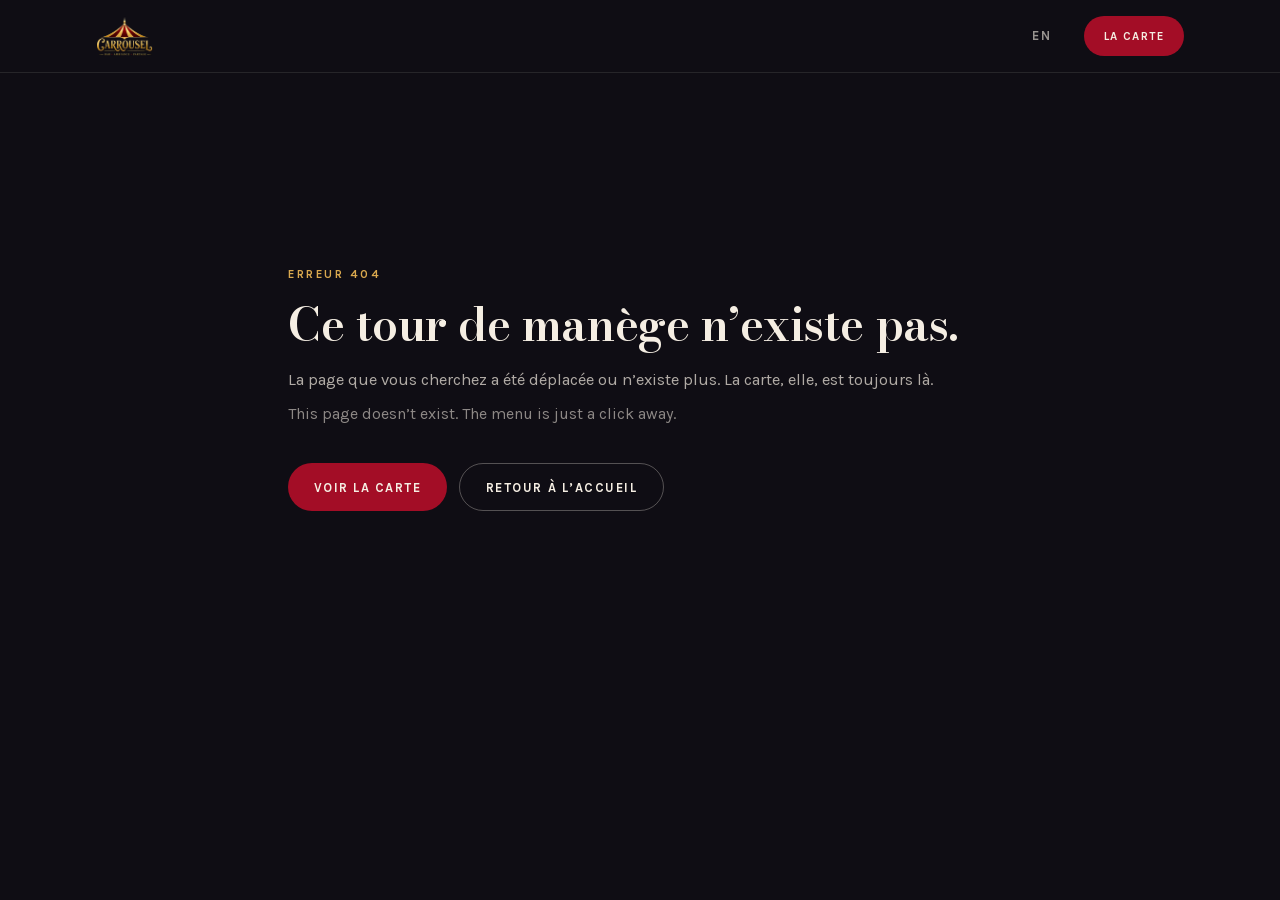
==== commit ed365f1d: "Prenotazioni spente (interruttore nell'admin), home aggiornata dal vivo, prezzo signature dalla cart" ====
--- a/404/index.html
+++ b/404/index.html
@@ -1,4 +1,4 @@
-<!DOCTYPE html><html lang="fr" class="bodoni_moda_bafb91ea-module__stlXZG__variable karla_78029e28-module__QQIApa__variable"><head><meta charSet="utf-8"/><meta name="viewport" content="width=device-width, initial-scale=1"/><link rel="preload" as="image" imageSrcSet="/brand/logo-240.webp 240w, /brand/logo-360.webp 360w, /brand/logo-480.webp 480w, /brand/logo-960.webp 960w" imageSizes="140px" fetchPriority="auto"/><style data-precedence="next" data-href="/_next/static/chunks/2im70n9638pme.css">@layer properties{@supports (((-webkit-hyphens:none)) and (not (margin-trim:inline))) or ((-moz-orient:inline) and (not (color:rgb(from red r g b)))){*,:before,:after,::backdrop{--tw-translate-x:0;--tw-translate-y:0;--tw-translate-z:0;--tw-rotate-x:initial;--tw-rotate-y:initial;--tw-rotate-z:initial;--tw-skew-x:initial;--tw-skew-y:initial;--tw-space-y-reverse:0;--tw-divide-y-reverse:0;--tw-border-style:solid;--tw-gradient-position:initial;--tw-gradient-from:#0000;--tw-gradient-via:#0000;--tw-gradient-to:#0000;--tw-gradient-stops:initial;--tw-gradient-via-stops:initial;--tw-gradient-from-position:0%;--tw-gradient-via-position:50%;--tw-gradient-to-position:100%;--tw-leading:initial;--tw-font-weight:initial;--tw-tracking:initial;--tw-shadow:0 0 #0000;--tw-shadow-color:initial;--tw-shadow-alpha:100%;--tw-inset-shadow:0 0 #0000;--tw-inset-shadow-color:initial;--tw-inset-shadow-alpha:100%;--tw-ring-color:initial;--tw-ring-shadow:0 0 #0000;--tw-inset-ring-color:initial;--tw-inset-ring-shadow:0 0 #0000;--tw-ring-inset:initial;--tw-ring-offset-width:0px;--tw-ring-offset-color:#fff;--tw-ring-offset-shadow:0 0 #0000;--tw-blur:initial;--tw-brightness:initial;--tw-contrast:initial;--tw-grayscale:initial;--tw-hue-rotate:initial;--tw-invert:initial;--tw-opacity:initial;--tw-saturate:initial;--tw-sepia:initial;--tw-drop-shadow:initial;--tw-drop-shadow-color:initial;--tw-drop-shadow-alpha:100%;--tw-drop-shadow-size:initial;--tw-backdrop-blur:initial;--tw-backdrop-brightness:initial;--tw-backdrop-contrast:initial;--tw-backdrop-grayscale:initial;--tw-backdrop-hue-rotate:initial;--tw-backdrop-invert:initial;--tw-backdrop-opacity:initial;--tw-backdrop-saturate:initial;--tw-backdrop-sepia:initial;--tw-duration:initial;--tw-ease:initial}}}@layer theme{:root,:host{--font-sans:-apple-system, BlinkMacSystemFont, "Segoe UI", Roboto, "Helvetica Neue", "Noto Sans", Arial, sans-serif, "Apple Color Emoji", "Segoe UI Emoji", "Segoe UI Symbol", "Noto Color Emoji";--font-mono:ui-monospace, SFMono-Regular, Menlo, Monaco, Consolas, "Liberation Mono", "Courier New", monospace;--color-emerald-400:#00d294;--spacing:.25rem;--container-xl:36rem;--container-2xl:42rem;--container-3xl:48rem;--container-5xl:64rem;--container-6xl:72rem;--text-xs:.75rem;--text-xs--line-height:calc(1 / .75);--text-sm:.875rem;--text-sm--line-height:calc(1.25 / .875);--text-base:1rem;--text-base--line-height:calc(1.5 / 1);--text-lg:1.125rem;--text-lg--line-height:calc(1.75 / 1.125);--text-2xl:1.5rem;--text-2xl--line-height:calc(2 / 1.5);--font-weight-normal:400;--font-weight-semibold:600;--font-weight-bold:700;--leading-tight:1.25;--leading-snug:1.375;--leading-relaxed:1.625;--radius-lg:.5rem;--radius-xl:.75rem;--radius-2xl:1rem;--animate-ping:ping 1s cubic-bezier(0, 0, .2, 1) infinite;--blur-md:12px;--default-transition-duration:.15s;--default-transition-timing-function:cubic-bezier(.4, 0, .2, 1);--default-font-family:var(--font-sans);--default-mono-font-family:var(--font-mono);--color-nuit:#0f0d14;--color-nuit-2:#17141d;--color-velours:#1f1a27;--color-or:#d9a84e;--color-rouge:#c8102e;--color-rouge-2:#a30d26;--color-creme:#f5eee3;--font-display:var(--ff-display), "Bodoni 72", Didot, Georgia, serif;--font-body:var(--ff-body), system-ui, -apple-system, "Segoe UI", sans-serif;--text-display-xl:clamp(2.6rem, 5.4vw, 5rem);--text-display-l:clamp(2rem, 3.6vw, 3.1rem);--text-display-m:clamp(1.35rem, 2vw, 1.65rem);--text-body-l:clamp(1.03rem, 1.2vw, 1.14rem);--space-section:clamp(4.5rem, 9vw, 8rem);--space-head:clamp(2rem, 4vw, 3.25rem);--ease-ride:cubic-bezier(.22, 1, .36, 1)}@supports (color:lab(0% 0 0)){:root,:host{--color-emerald-400:lab(75.0771% -60.7313 19.4146)}}}@layer base{*,:after,:before,::backdrop{box-sizing:border-box;border:0 solid;margin:0;padding:0}::file-selector-button{box-sizing:border-box;border:0 solid;margin:0;padding:0}html,:host{-webkit-text-size-adjust:100%;tab-size:4;line-height:1.5;font-family:var(--default-font-family,-apple-system, BlinkMacSystemFont, "Segoe UI", Roboto, "Helvetica Neue", "Noto Sans", Arial, sans-serif, "Apple Color Emoji", "Segoe UI Emoji", "Segoe UI Symbol", "Noto Color Emoji");font-feature-settings:var(--default-font-feature-settings,normal);font-variation-settings:var(--default-font-variation-settings,normal);-webkit-tap-highlight-color:transparent}hr{height:0;color:inherit;border-top-width:1px}abbr:where([title]){-webkit-text-decoration:underline dotted;text-decoration:underline dotted}h1,h2,h3,h4,h5,h6{font-size:inherit;font-weight:inherit}a{color:inherit;-webkit-text-decoration:inherit;-webkit-text-decoration:inherit;-webkit-text-decoration:inherit;-webkit-text-decoration:inherit;text-decoration:inherit}b,strong{font-weight:bolder}code,kbd,samp,pre{font-family:var(--default-mono-font-family,ui-monospace, SFMono-Regular, Menlo, Monaco, Consolas, "Liberation Mono", "Courier New", monospace);font-feature-settings:var(--default-mono-font-feature-settings,normal);font-variation-settings:var(--default-mono-font-variation-settings,normal);font-size:1em}small{font-size:80%}sub,sup{vertical-align:baseline;font-size:75%;line-height:0;position:relative}sub{bottom:-.25em}sup{top:-.5em}table{text-indent:0;border-color:inherit;border-collapse:collapse}:-moz-focusring:where(:not(iframe)){outline:auto}progress{vertical-align:baseline}summary{display:list-item}ol,ul,menu{list-style:none}img,svg,video,canvas,audio,iframe,embed,object{vertical-align:middle;display:block}img,video{max-width:100%;height:auto}button,input,select,optgroup,textarea{font:inherit;font-feature-settings:inherit;font-variation-settings:inherit;letter-spacing:inherit;color:inherit;opacity:1;background-color:#0000;border-radius:0}::file-selector-button{font:inherit;font-feature-settings:inherit;font-variation-settings:inherit;letter-spacing:inherit;color:inherit;opacity:1;background-color:#0000;border-radius:0}:where(select:is([multiple],[size])) optgroup{font-weight:bolder}:where(select:is([multiple],[size])) optgroup option{padding-inline-start:20px}::file-selector-button{margin-inline-end:4px}::placeholder{opacity:1}@supports (not ((-webkit-appearance:-apple-pay-button))) or (contain-intrinsic-size:1px){::placeholder{color:currentColor}@supports (color:color-mix(in lab, red, red)){::placeholder{color:color-mix(in oklab, currentcolor 50%, transparent)}}}textarea{resize:vertical}::-webkit-search-decoration{-webkit-appearance:none}::-webkit-date-and-time-value{min-height:1lh;text-align:inherit}::-webkit-datetime-edit{display:inline-flex}::-webkit-datetime-edit-fields-wrapper{padding:0}::-webkit-datetime-edit{padding-block:0}::-webkit-datetime-edit-year-field{padding-block:0}::-webkit-datetime-edit-month-field{padding-block:0}::-webkit-datetime-edit-day-field{padding-block:0}::-webkit-datetime-edit-hour-field{padding-block:0}::-webkit-datetime-edit-minute-field{padding-block:0}::-webkit-datetime-edit-second-field{padding-block:0}::-webkit-datetime-edit-millisecond-field{padding-block:0}::-webkit-datetime-edit-meridiem-field{padding-block:0}::-webkit-calendar-picker-indicator{line-height:1}:-moz-ui-invalid{box-shadow:none}button,input:where([type=button],[type=reset],[type=submit]){appearance:button}::file-selector-button{appearance:button}::-webkit-inner-spin-button{height:auto}::-webkit-outer-spin-button{height:auto}[hidden]:where(:not([hidden=until-found])){display:none!important}html{-webkit-text-size-adjust:100%;scroll-behavior:smooth;scroll-padding-top:5rem;overflow-x:clip}body{background-color:var(--color-nuit);color:var(--color-creme);font-family:var(--font-body);-webkit-font-smoothing:antialiased;text-rendering:optimizelegibility;font-size:1rem;line-height:1.65;overflow-x:clip}h1,h2,h3,h4{font-family:var(--font-display);letter-spacing:-.01em;font-weight:600;line-height:1.08}p{text-wrap:pretty}h1,h2{text-wrap:balance}::selection{background-color:var(--color-or);color:var(--color-nuit)}:focus-visible{outline:2px solid var(--color-or);outline-offset:3px;border-radius:4px}img,video{max-width:100%;display:block}picture{display:contents}}@layer components;@layer utilities{.pointer-events-none{pointer-events:none}.visible{visibility:visible}.sr-only{clip-path:inset(50%);white-space:nowrap;border-width:0;width:1px;height:1px;margin:-1px;padding:0;position:absolute;overflow:hidden}.absolute{position:absolute}.fixed{position:fixed}.relative{position:relative}.static{position:static}.sticky{position:sticky}.inset-0{inset:0}.inset-x-0{inset-inline:0}.-top-40{top:calc(var(--spacing) * -40)}.top-0{top:0}.top-16{top:calc(var(--spacing) * 16)}.right-5{right:calc(var(--spacing) * 5)}.bottom-0{bottom:0}.bottom-5{bottom:calc(var(--spacing) * 5)}.left-1{left:var(--spacing)}.left-1\/2{left:50%}.isolate{isolation:isolate}.-z-10{z-index:calc(10 * -1)}.-z-20{z-index:calc(20 * -1)}.z-40{z-index:40}.z-50{z-index:50}.col-span-1{grid-column:span 1/span 1}.col-span-2{grid-column:span 2/span 2}.row-start-2{grid-row-start:2}.mx-auto{margin-inline:auto}.mt-\(--space-head\){margin-top:var(--space-head)}.mt-0{margin-top:0}.mt-0\.5{margin-top:calc(var(--spacing) * .5)}.mt-1{margin-top:var(--spacing)}.mt-1\.5{margin-top:calc(var(--spacing) * 1.5)}.mt-2{margin-top:calc(var(--spacing) * 2)}.mt-3{margin-top:calc(var(--spacing) * 3)}.mt-4{margin-top:calc(var(--spacing) * 4)}.mt-5{margin-top:calc(var(--spacing) * 5)}.mt-6{margin-top:calc(var(--spacing) * 6)}.mt-8{margin-top:calc(var(--spacing) * 8)}.mt-9{margin-top:calc(var(--spacing) * 9)}.mt-10{margin-top:calc(var(--spacing) * 10)}.mt-12{margin-top:calc(var(--spacing) * 12)}.mt-14{margin-top:calc(var(--spacing) * 14)}.mt-20{margin-top:calc(var(--spacing) * 20)}.-mr-2{margin-right:calc(var(--spacing) * -2)}.mb-1{margin-bottom:var(--spacing)}.mb-4{margin-bottom:calc(var(--spacing) * 4)}.mb-5{margin-bottom:calc(var(--spacing) * 5)}.mb-6{margin-bottom:calc(var(--spacing) * 6)}.mb-7{margin-bottom:calc(var(--spacing) * 7)}.ml-auto{margin-left:auto}.btn{min-height:3rem;font-family:var(--font-body);letter-spacing:.12em;text-transform:uppercase;transition:background-color .2s, color .2s, border-color .2s, transform .2s var(--ease-ride);border-radius:999px;justify-content:center;align-items:center;gap:.5rem;padding-inline:1.6rem;font-size:.8rem;font-weight:700;display:inline-flex}.block{display:block}.flex{display:flex}.grid{display:grid}.hidden{display:none}.inline{display:inline}.inline-block{display:inline-block}.inline-flex{display:inline-flex}.table{display:table}.aspect-\[4\/5\]{aspect-ratio:4/5}.size-1{width:var(--spacing);height:var(--spacing)}.size-1\.5{width:calc(var(--spacing) * 1.5);height:calc(var(--spacing) * 1.5)}.size-2{width:calc(var(--spacing) * 2);height:calc(var(--spacing) * 2)}.size-2\.5{width:calc(var(--spacing) * 2.5);height:calc(var(--spacing) * 2.5)}.size-5{width:calc(var(--spacing) * 5);height:calc(var(--spacing) * 5)}.size-8{width:calc(var(--spacing) * 8);height:calc(var(--spacing) * 8)}.size-9{width:calc(var(--spacing) * 9);height:calc(var(--spacing) * 9)}.size-11{width:calc(var(--spacing) * 11);height:calc(var(--spacing) * 11)}.size-12{width:calc(var(--spacing) * 12);height:calc(var(--spacing) * 12)}.size-\[5\.25rem\]{width:5.25rem;height:5.25rem}.h-0{height:0}.h-0\.5{height:calc(var(--spacing) * .5)}.h-5{height:calc(var(--spacing) * 5)}.h-9{height:calc(var(--spacing) * 9)}.h-10{height:calc(var(--spacing) * 10)}.h-11{height:calc(var(--spacing) * 11)}.h-12{height:calc(var(--spacing) * 12)}.h-14{height:calc(var(--spacing) * 14)}.h-16{height:calc(var(--spacing) * 16)}.h-80{height:calc(var(--spacing) * 80)}.h-auto{height:auto}.h-full{height:100%}.min-h-6{min-height:calc(var(--spacing) * 6)}.min-h-10{min-height:calc(var(--spacing) * 10)}.min-h-11{min-height:calc(var(--spacing) * 11)}.min-h-16{min-height:calc(var(--spacing) * 16)}.min-h-20{min-height:calc(var(--spacing) * 20)}.min-h-\[26rem\]{min-height:26rem}.min-h-\[70vh\]{min-height:70vh}.min-h-\[92svh\]{min-height:92svh}.w-1{width:var(--spacing)}.w-6{width:calc(var(--spacing) * 6)}.w-12{width:calc(var(--spacing) * 12)}.w-28{width:calc(var(--spacing) * 28)}.w-\[46rem\]{width:46rem}.w-auto{width:auto}.w-full{width:100%}.w-px{width:1px}.max-w-2xl{max-width:var(--container-2xl)}.max-w-3xl{max-width:var(--container-3xl)}.max-w-5xl{max-width:var(--container-5xl)}.max-w-6xl{max-width:var(--container-6xl)}.max-w-prose{max-width:65ch}.max-w-xl{max-width:var(--container-xl)}.min-w-0{min-width:0}.min-w-10{min-width:calc(var(--spacing) * 10)}.min-w-11{min-width:calc(var(--spacing) * 11)}.flex-1{flex:1}.shrink-0{flex-shrink:0}.-translate-x-1{--tw-translate-x:calc(var(--spacing) * -1);translate:var(--tw-translate-x) var(--tw-translate-y)}.-translate-x-1\/2{--tw-translate-x:calc(calc(1 / 2 * 100%) * -1);translate:var(--tw-translate-x) var(--tw-translate-y)}.-translate-y-\[7px\]{--tw-translate-y:calc(7px * -1);translate:var(--tw-translate-x) var(--tw-translate-y)}.translate-y-0{--tw-translate-y:0px;translate:var(--tw-translate-x) var(--tw-translate-y)}.translate-y-3{--tw-translate-y:calc(var(--spacing) * 3);translate:var(--tw-translate-x) var(--tw-translate-y)}.translate-y-\[7px\]{--tw-translate-y:7px;translate:var(--tw-translate-x) var(--tw-translate-y)}.-rotate-45{rotate:-45deg}.rotate-45{rotate:45deg}.transform{transform:var(--tw-rotate-x,) var(--tw-rotate-y,) var(--tw-rotate-z,) var(--tw-skew-x,) var(--tw-skew-y,)}.animate-ping{animation:var(--animate-ping)}.cursor-pointer{cursor:pointer}.resize{resize:both}.scroll-mt-24{scroll-margin-top:calc(var(--spacing) * 24)}.scroll-mt-32{scroll-margin-top:calc(var(--spacing) * 32)}.\[scrollbar-width\:none\]{scrollbar-width:none}.list-none{list-style-type:none}.grid-cols-2{grid-template-columns:repeat(2,minmax(0,1fr))}.grid-cols-3{grid-template-columns:repeat(3,minmax(0,1fr))}.grid-cols-\[1fr_auto\]{grid-template-columns:1fr auto}.grid-cols-\[5\.5rem_1fr\]{grid-template-columns:5.5rem 1fr}.flex-col{flex-direction:column}.flex-wrap{flex-wrap:wrap}.items-baseline{align-items:baseline}.items-center{align-items:center}.items-end{align-items:flex-end}.items-start{align-items:flex-start}.justify-between{justify-content:space-between}.justify-center{justify-content:center}.justify-end{justify-content:flex-end}.gap-0{gap:0}.gap-0\.5{gap:calc(var(--spacing) * .5)}.gap-1{gap:var(--spacing)}.gap-1\.5{gap:calc(var(--spacing) * 1.5)}.gap-2{gap:calc(var(--spacing) * 2)}.gap-2\.5{gap:calc(var(--spacing) * 2.5)}.gap-3{gap:calc(var(--spacing) * 3)}.gap-4{gap:calc(var(--spacing) * 4)}.gap-5{gap:calc(var(--spacing) * 5)}.gap-6{gap:calc(var(--spacing) * 6)}.gap-7{gap:calc(var(--spacing) * 7)}.gap-10{gap:calc(var(--spacing) * 10)}.gap-12{gap:calc(var(--spacing) * 12)}.gap-\[5px\]{gap:5px}:where(.space-y-0>:not(:last-child)){--tw-space-y-reverse:0;margin-block:0}:where(.space-y-0\.5>:not(:last-child)){--tw-space-y-reverse:0;margin-block-start:calc(calc(var(--spacing) * .5) * var(--tw-space-y-reverse));margin-block-end:calc(calc(var(--spacing) * .5) * calc(1 - var(--tw-space-y-reverse)))}:where(.space-y-1>:not(:last-child)){--tw-space-y-reverse:0;margin-block-start:calc(var(--spacing) * var(--tw-space-y-reverse));margin-block-end:calc(var(--spacing) * calc(1 - var(--tw-space-y-reverse)))}:where(.space-y-1\.5>:not(:last-child)){--tw-space-y-reverse:0;margin-block-start:calc(calc(var(--spacing) * 1.5) * var(--tw-space-y-reverse));margin-block-end:calc(calc(var(--spacing) * 1.5) * calc(1 - var(--tw-space-y-reverse)))}:where(.space-y-2>:not(:last-child)){--tw-space-y-reverse:0;margin-block-start:calc(calc(var(--spacing) * 2) * var(--tw-space-y-reverse));margin-block-end:calc(calc(var(--spacing) * 2) * calc(1 - var(--tw-space-y-reverse)))}.gap-x-3{column-gap:calc(var(--spacing) * 3)}.gap-x-4{column-gap:calc(var(--spacing) * 4)}.gap-x-5{column-gap:calc(var(--spacing) * 5)}.gap-x-6{column-gap:calc(var(--spacing) * 6)}.gap-x-14{column-gap:calc(var(--spacing) * 14)}.gap-y-1{row-gap:var(--spacing)}.gap-y-4{row-gap:calc(var(--spacing) * 4)}.gap-y-8{row-gap:calc(var(--spacing) * 8)}.gap-y-12{row-gap:calc(var(--spacing) * 12)}:where(.divide-y>:not(:last-child)){--tw-divide-y-reverse:0;border-bottom-style:var(--tw-border-style);border-top-style:var(--tw-border-style);border-top-width:calc(1px * var(--tw-divide-y-reverse));border-bottom-width:calc(1px * calc(1 - var(--tw-divide-y-reverse)))}:where(.divide-creme>:not(:last-child)){border-color:var(--color-creme)}:where(.divide-creme\/8>:not(:last-child)){border-color:#f5eee314}@supports (color:color-mix(in lab, red, red)){:where(.divide-creme\/8>:not(:last-child)){border-color:color-mix(in oklab, var(--color-creme) 8%, transparent)}}:where(.divide-creme\/10>:not(:last-child)){border-color:#f5eee31a}@supports (color:color-mix(in lab, red, red)){:where(.divide-creme\/10>:not(:last-child)){border-color:color-mix(in oklab, var(--color-creme) 10%, transparent)}}.self-center{align-self:center}.self-start{align-self:flex-start}.overflow-hidden{overflow:hidden}.overflow-x-auto{overflow-x:auto}.overflow-y-auto{overflow-y:auto}.rounded{border-radius:.25rem}.rounded-2xl{border-radius:var(--radius-2xl)}.rounded-\[1\.5rem\]{border-radius:1.5rem}.rounded-\[1\.25rem\]{border-radius:1.25rem}.rounded-full{border-radius:3.40282e38px}.rounded-lg{border-radius:var(--radius-lg)}.rounded-xl{border-radius:var(--radius-xl)}.border{border-style:var(--tw-border-style);border-width:1px}.border-y{border-block-style:var(--tw-border-style);border-block-width:1px}.border-t{border-top-style:var(--tw-border-style);border-top-width:1px}.border-b{border-bottom-style:var(--tw-border-style);border-bottom-width:1px}.border-creme{border-color:var(--color-creme)}.border-creme\/10{border-color:#f5eee31a}@supports (color:color-mix(in lab, red, red)){.border-creme\/10{border-color:color-mix(in oklab, var(--color-creme) 10%, transparent)}}.border-creme\/12{border-color:#f5eee31f}@supports (color:color-mix(in lab, red, red)){.border-creme\/12{border-color:color-mix(in oklab, var(--color-creme) 12%, transparent)}}.border-creme\/15{border-color:#f5eee326}@supports (color:color-mix(in lab, red, red)){.border-creme\/15{border-color:color-mix(in oklab, var(--color-creme) 15%, transparent)}}.border-creme\/20{border-color:#f5eee333}@supports (color:color-mix(in lab, red, red)){.border-creme\/20{border-color:color-mix(in oklab, var(--color-creme) 20%, transparent)}}.border-creme\/30{border-color:#f5eee34d}@supports (color:color-mix(in lab, red, red)){.border-creme\/30{border-color:color-mix(in oklab, var(--color-creme) 30%, transparent)}}.border-creme\/35{border-color:#f5eee359}@supports (color:color-mix(in lab, red, red)){.border-creme\/35{border-color:color-mix(in oklab, var(--color-creme) 35%, transparent)}}.border-or{border-color:var(--color-or)}.border-or\/30{border-color:#d9a84e4d}@supports (color:color-mix(in lab, red, red)){.border-or\/30{border-color:color-mix(in oklab, var(--color-or) 30%, transparent)}}.border-or\/40{border-color:#d9a84e66}@supports (color:color-mix(in lab, red, red)){.border-or\/40{border-color:color-mix(in oklab, var(--color-or) 40%, transparent)}}.border-or\/60{border-color:#d9a84e99}@supports (color:color-mix(in lab, red, red)){.border-or\/60{border-color:color-mix(in oklab, var(--color-or) 60%, transparent)}}.border-transparent{border-color:#0000}.bg-creme{background-color:var(--color-creme)}.bg-creme\/15{background-color:#f5eee326}@supports (color:color-mix(in lab, red, red)){.bg-creme\/15{background-color:color-mix(in oklab, var(--color-creme) 15%, transparent)}}.bg-creme\/45{background-color:#f5eee373}@supports (color:color-mix(in lab, red, red)){.bg-creme\/45{background-color:color-mix(in oklab, var(--color-creme) 45%, transparent)}}.bg-emerald-400{background-color:var(--color-emerald-400)}.bg-emerald-400\/60{background-color:#00d29499}@supports (color:color-mix(in lab, red, red)){.bg-emerald-400\/60{background-color:color-mix(in oklab, var(--color-emerald-400) 60%, transparent)}}.bg-nuit{background-color:var(--color-nuit)}.bg-nuit-2{background-color:var(--color-nuit-2)}.bg-nuit-2\/95{background-color:#17141df2}@supports (color:color-mix(in lab, red, red)){.bg-nuit-2\/95{background-color:color-mix(in oklab, var(--color-nuit-2) 95%, transparent)}}.bg-nuit\/90{background-color:#0f0d14e6}@supports (color:color-mix(in lab, red, red)){.bg-nuit\/90{background-color:color-mix(in oklab, var(--color-nuit) 90%, transparent)}}.bg-nuit\/95{background-color:#0f0d14f2}@supports (color:color-mix(in lab, red, red)){.bg-nuit\/95{background-color:color-mix(in oklab, var(--color-nuit) 95%, transparent)}}.bg-or{background-color:var(--color-or)}.bg-or\/10{background-color:#d9a84e1a}@supports (color:color-mix(in lab, red, red)){.bg-or\/10{background-color:color-mix(in oklab, var(--color-or) 10%, transparent)}}.bg-rouge{background-color:var(--color-rouge)}.bg-rouge-2{background-color:var(--color-rouge-2)}.bg-rouge\/15{background-color:#c8102e26}@supports (color:color-mix(in lab, red, red)){.bg-rouge\/15{background-color:color-mix(in oklab, var(--color-rouge) 15%, transparent)}}.bg-velours{background-color:var(--color-velours)}.bg-gradient-to-b{--tw-gradient-position:to bottom in oklab;background-image:linear-gradient(var(--tw-gradient-stops))}.bg-\[linear-gradient\(to_top\,rgba\(15\,13\,20\,0\.96\)_15\%\,rgba\(15\,13\,20\,0\.55\)_60\%\,rgba\(15\,13\,20\,0\.25\)\)\]{background-image:linear-gradient(#0f0d1440,#0f0d148c 40%,#0f0d14f5 85%)}.bg-\[linear-gradient\(to_top\,rgba\(15\,13\,20\,0\.98\)_0\%\,rgba\(15\,13\,20\,0\.9\)_45\%\,rgba\(15\,13\,20\,0\.62\)_75\%\,rgba\(15\,13\,20\,0\.55\)_100\%\)\]{background-image:linear-gradient(#0f0d148c 0%,#0f0d149e 25%,#0f0d14e6 55%,#0f0d14fa 100%)}.bg-\[radial-gradient\(420px_260px_at_15\%_50\%\,rgba\(217\,168\,78\,0\.14\)\,transparent_70\%\)\]{background-image:radial-gradient(420px 260px at 15%,#d9a84e24,#0000 70%)}.bg-\[radial-gradient\(ellipse\,rgba\(217\,168\,78\,0\.16\)\,transparent_70\%\)\]{background-image:radial-gradient(#d9a84e29,#0000 70%)}.from-nuit{--tw-gradient-from:var(--color-nuit);--tw-gradient-stops:var(--tw-gradient-via-stops,var(--tw-gradient-position), var(--tw-gradient-from) var(--tw-gradient-from-position), var(--tw-gradient-to) var(--tw-gradient-to-position))}.from-nuit\/70{--tw-gradient-from:#0f0d14b3}@supports (color:color-mix(in lab, red, red)){.from-nuit\/70{--tw-gradient-from:color-mix(in oklab, var(--color-nuit) 70%, transparent)}}.from-nuit\/70{--tw-gradient-stops:var(--tw-gradient-via-stops,var(--tw-gradient-position), var(--tw-gradient-from) var(--tw-gradient-from-position), var(--tw-gradient-to) var(--tw-gradient-to-position))}.to-transparent{--tw-gradient-to:transparent;--tw-gradient-stops:var(--tw-gradient-via-stops,var(--tw-gradient-position), var(--tw-gradient-from) var(--tw-gradient-from-position), var(--tw-gradient-to) var(--tw-gradient-to-position))}.\[mask-image\:linear-gradient\(to_right\,\#000_88\%\,transparent\)\]{-webkit-mask-image:linear-gradient(90deg,#000 88%,#0000);mask-image:linear-gradient(90deg,#000 88%,#0000)}.object-cover{object-fit:cover}.object-\[65\%_center\]{object-position:65% center}.object-\[cent\"\]\)\<\/script\>\<script\>self\.__next_f\.push\(\[1\,\"er_60\%\]{object-position:cent"])</script><script>self.  next f.push([1,"er 60%}.object-\[center_60\%\]{object-position:center 60%}.p-1{padding:var(--spacing)}.p-4{padding:calc(var(--spacing) * 4)}.p-6{padding:calc(var(--spacing) * 6)}.p-7{padding:calc(var(--spacing) * 7)}.px-2{padding-inline:calc(var(--spacing) * 2)}.px-3{padding-inline:calc(var(--spacing) * 3)}.px-4{padding-inline:calc(var(--spacing) * 4)}.px-5{padding-inline:calc(var(--spacing) * 5)}.py-0{padding-block:0}.py-0\.5{padding-block:calc(var(--spacing) * .5)}.py-2{padding-block:calc(var(--spacing) * 2)}.py-3{padding-block:calc(var(--spacing) * 3)}.py-3\.5{padding-block:calc(var(--spacing) * 3.5)}.py-4{padding-block:calc(var(--spacing) * 4)}.py-5{padding-block:calc(var(--spacing) * 5)}.py-6{padding-block:calc(var(--spacing) * 6)}.py-12{padding-block:calc(var(--spacing) * 12)}.py-20{padding-block:calc(var(--spacing) * 20)}.section-y{padding-block:var(--space-section)}.pt-2{padding-top:calc(var(--spacing) * 2)}.pt-4{padding-top:calc(var(--spacing) * 4)}.pt-5{padding-top:calc(var(--spacing) * 5)}.pt-6{padding-top:calc(var(--spacing) * 6)}.pt-8{padding-top:calc(var(--spacing) * 8)}.pt-10{padding-top:calc(var(--spacing) * 10)}.pt-12{padding-top:calc(var(--spacing) * 12)}.pt-16{padding-top:calc(var(--spacing) * 16)}.pt-28{padding-top:calc(var(--spacing) * 28)}.pr-2{padding-right:calc(var(--spacing) * 2)}.pr-12{padding-right:calc(var(--spacing) * 12)}.pb-0{padding-bottom:0}.pb-0\.5{padding-bottom:calc(var(--spacing) * .5)}.pb-3{padding-bottom:calc(var(--spacing) * 3)}.pb-6{padding-bottom:calc(var(--spacing) * 6)}.pb-9{padding-bottom:calc(var(--spacing) * 9)}.pb-10{padding-bottom:calc(var(--spacing) * 10)}.pb-20{padding-bottom:calc(var(--spacing) * 20)}.pb-24{padding-bottom:calc(var(--spacing) * 24)}.text-center{text-align:center}.text-right{text-align:right}.kicker{font-family:var(--font-body);letter-spacing:.22em;text-transform:uppercase;font-size:.72rem;font-weight:700}.ticket-num{font-family:var(--font-body);font-variant-numeric:tabular-nums lining-nums;letter-spacing:.01em}.font-display{font-family:var(--font-display)}.text-2xl{font-size:var(--text-2xl);line-height:var(--tw-leading,var(--text-2xl--line-height))}.text-lg{font-size:var(--text-lg);line-height:var(--tw-leading,var(--text-lg--line-height))}.text-sm{font-size:var(--text-sm);line-height:var(--tw-leading,var(--text-sm--line-height))}.text-xs{font-size:var(--text-xs);line-height:var(--tw-leading,var(--text-xs--line-height))}.text-\[0\.8rem\]{font-size:.8rem}.text-\[0\.9rem\]{font-size:.9rem}.text-\[0\.65rem\]{font-size:.65rem}.text-\[0\.68rem\]{font-size:.68rem}.text-\[0\.72rem\]{font-size:.72rem}.text-\[0\.82rem\]{font-size:.82rem}.text-\[0\.88rem\]{font-size:.88rem}.text-\[0\.92rem\]{font-size:.92rem}.text-\[0\.95rem\]{font-size:.95rem}.text-\[1\.02rem\]{font-size:1.02rem}.text-\[1\.3rem\]{font-size:1.3rem}.text-\[1\.05rem\]{font-size:1.05rem}.text-\[1\.7rem\]{font-size:1.7rem}.text-\[1\.18rem\]{font-size:1.18rem}.text-\[1\.35rem\]{font-size:1.35rem}.text-\[1\.45rem\]{font-size:1.45rem}.text-\[1\.55rem\]{font-size:1.55rem}.text-\[16px\]{font-size:16px}.text-\[clamp\(1\.6rem\,3vw\,2\.3rem\)\]{font-size:clamp(1.6rem,3vw,2.3rem)}.text-\[clamp\(1\.9rem\,4vw\,2\.6rem\)\]{font-size:clamp(1.9rem,4vw,2.6rem)}.text-\[clamp\(2\.6rem\,7vw\,4\.2rem\)\]{font-size:clamp(2.6rem,7vw,4.2rem)}.text-body-l{font-size:var(--text-body-l)}.text-display-l{font-size:var(--text-display-l)}.text-display-m{font-size:var(--text-display-m)}.text-display-xl{font-size:var(--text-display-xl)}.leading-none{--tw-leading:1;line-height:1}.leading-relaxed{--tw-leading:var(--leading-relaxed);line-height:var(--leading-relaxed)}.leading-snug{--tw-leading:var(--leading-snug);line-height:var(--leading-snug)}.leading-tight{--tw-leading:var(--leading-tight);line-height:var(--leading-tight)}.font-bold{--tw-font-weight:var(--font-weight-bold);font-weight:var(--font-weight-bold)}.font-normal{--tw-font-weight:var(--font-weight-normal);font-weight:var(--font-weight-normal)}.font-semibold{--tw-font-weight:var(--font-weight-semibold);font-weight:var(--font-weight-semibold)}.tracking-\[0\.08em\]{--tw-tracking:.08em;letter-spacing:.08em}.tracking-\[0\.12em\]{--tw-tracking:.12em;letter-spacing:.12em}.tracking-\[0\.14em\]{--tw-tracking:.14em;letter-spacing:.14em}.text-\[\"\]\)\<\/script\>\<script\>self\.__next_f\.push\(\[1\,\"1\.02rem\]{color:"])</script><script>self.  next f.push([1,"1.02rem}.text-creme{color:var(--color-creme)}.text-creme\/20{color:#f5eee333}@supports (color:color-mix(in lab, red, red)){.text-creme\/20{color:color-mix(in oklab, var(--color-creme) 20%, transparent)}}.text-creme\/30{color:#f5eee34d}@supports (color:color-mix(in lab, red, red)){.text-creme\/30{color:color-mix(in oklab, var(--color-creme) 30%, transparent)}}.text-creme\/50{color:#f5eee380}@supports (color:color-mix(in lab, red, red)){.text-creme\/50{color:color-mix(in oklab, var(--color-creme) 50%, transparent)}}.text-creme\/55{color:#f5eee38c}@supports (color:color-mix(in lab, red, red)){.text-creme\/55{color:color-mix(in oklab, var(--color-creme) 55%, transparent)}}.text-creme\/60{color:#f5eee399}@supports (color:color-mix(in lab, red, red)){.text-creme\/60{color:color-mix(in oklab, var(--color-creme) 60%, transparent)}}.text-creme\/65{color:#f5eee3a6}@supports (color:color-mix(in lab, red, red)){.text-creme\/65{color:color-mix(in oklab, var(--color-creme) 65%, transparent)}}.text-creme\/70{color:#f5eee3b3}@supports (color:color-mix(in lab, red, red)){.text-creme\/70{color:color-mix(in oklab, var(--color-creme) 70%, transparent)}}.text-creme\/75{color:#f5eee3bf}@supports (color:color-mix(in lab, red, red)){.text-creme\/75{color:color-mix(in oklab, var(--color-creme) 75%, transparent)}}.text-creme\/80{color:#f5eee3cc}@supports (color:color-mix(in lab, red, red)){.text-creme\/80{color:color-mix(in oklab, var(--color-creme) 80%, transparent)}}.text-creme\/85{color:#f5eee3d9}@supports (color:color-mix(in lab, red, red)){.text-creme\/85{color:color-mix(in oklab, var(--color-creme) 85%, transparent)}}.text-creme\/90{color:#f5eee3e6}@supports (color:color-mix(in lab, red, red)){.text-creme\/90{color:color-mix(in oklab, var(--color-creme) 90%, transparent)}}.text-creme\/95{color:#f5eee3f2}@supports (color:color-mix(in lab, red, red)){.text-creme\/95{color:color-mix(in oklab, var(--color-creme) 95%, transparent)}}.text-nuit{color:var(--color-nuit)}.text-or{color:var(--color-or)}.uppercase{text-transform:uppercase}.not-italic{font-style:normal}.underline{text-decoration-line:underline}.decoration-creme{-webkit-text-decoration-color:var(--color-creme);-webkit-text-decoration-color:var(--color-creme);-webkit-text-decoration-color:var(--color-creme);text-decoration-color:var(--color-creme)}.decoration-creme\/30{text-decoration-color:#f5eee34d}@supports (color:color-mix(in lab, red, red)){.decoration-creme\/30{-webkit-text-decoration-color:color-mix(in oklab, var(--color-creme) 30%, transparent);-webkit-text-decoration-color:color-mix(in oklab, var(--color-creme) 30%, transparent);-webkit-text-decoration-color:color-mix(in oklab, var(--color-creme) 30%, transparent);text-decoration-color:color-mix(in oklab, var(--color-creme) 30%, transparent)}}.underline-offset-4{text-underline-offset:4px}.\[color-scheme\:dark\]{--lightningcss-light: ;--lightningcss-dark:initial;color-scheme:dark}.opacity-0{opacity:0}.opacity-100{opacity:1}.shadow-\[0_8px_24px_rgba\(0\,0\,0\,0\.5\)\]{--tw-shadow:0 8px 24px var(--tw-shadow-color,#00000080);box-shadow:var(--tw-inset-shadow), var(--tw-inset-ring-shadow), var(--tw-ring-offset-shadow), var(--tw-ring-shadow), var(--tw-shadow)}.blur{--tw-blur:blur(8px);filter:var(--tw-blur,) var(--tw-brightness,) var(--tw-contrast,) var(--tw-grayscale,) var(--tw-hue-rotate,) var(--tw-invert,) var(--tw-saturate,) var(--tw-sepia,) var(--tw-drop-shadow,)}.backdrop-blur{--tw-backdrop-blur:blur(8px);-webkit-backdrop-filter:var(--tw-backdrop-blur,) var(--tw-backdrop-brightness,) var(--tw-backdrop-contrast,) var(--tw-backdrop-grayscale,) var(--tw-backdrop-hue-rotate,) var(--tw-backdrop-invert,) var(--tw-backdrop-opacity,) var(--tw-backdrop-saturate,) var(--tw-backdrop-sepia,);backdrop-filter:var(--tw-backdrop-blur,) var(--tw-backdrop-brightness,) var(--tw-backdrop-contrast,) var(--tw-backdrop-grayscale,) var(--tw-backdrop-hue-rotate,) var(--tw-backdrop-invert,) var(--tw-backdrop-opacity,) var(--tw-backdrop-saturate,) var(--tw-backdrop-sepia,)}.backdrop-blur-md{--tw-backdrop-blur:blur(var(--blur-md));-webkit-backdrop-filter:var(--tw-backdrop-blur,) var(--tw-backdrop-brightness,) var(--tw-backdrop-contrast,) var(--tw-backdrop-grayscale,) var(--tw-backdrop-hue-rotate,) var(--tw-backdrop-invert,) var(--tw-backdrop-opacity,) var(--tw-backdrop-saturate,) var(--tw-backdrop-sepia,);backdrop-filter:var(--tw-backdrop-blur,) var(--tw-backdrop-brightness,) var(--tw-backdrop-contrast,) var(--tw-backdrop-grayscale,) var(--tw-backdrop-hue-rotate,) var(--tw-backdrop-invert,) var(--tw-backdrop-opacity,) var(--tw-backdrop-saturate,) var(--tw-backdrop-sepia,)}.transition{transition-property:color,background-color,border-color,outline-color,text-decoration-color,fill,stroke,--tw-gradient-from,--tw-gradient-via,--tw-gradient-to,opacity,box-shadow,transform,translate,scale,rotate,filter,-webkit-backdrop-filter,backdrop-filter,display,content-visibility,overlay,pointer-events;transition-timing-function:var(--tw-ease,var(--default-transition-timing-function));transition-duration:var(--tw-duration,var(--default-transition-duration))}.transition-\[background-color\,border-color\]{transition-property:background-color,border-color;transition-timing-function:var(--tw-ease,var(--default-transition-timing-function));transition-duration:var(--tw-duration,var(--default-transition-duration))}.transition-all{transition-property:all;transition-timing-function:var(--tw-ease,var(--default-transition-timing-function));transition-duration:var(--tw-duration,var(--default-transition-duration))}.transition-colors{transition-property:color,background-color,border-color,outline-color,text-decoration-color,fill,stroke,--tw-gradient-from,--tw-gradient-via,--tw-gradient-to;transition-timing-function:var(--tw-ease,var(--default-transition-timing-function));transition-duration:var(--tw-duration,var(--default-transition-duration))}.transition-opacity{transition-property:opacity;transition-timing-function:var(--tw-ease,var(--default-transition-timing-function));transition-duration:var(--tw-duration,var(--default-transition-duration))}.transition-transform{transition-property:transform,translate,scale,rotate;transition-timing-function:var(--tw-ease,var(--default-transition-timing-function));transition-duration:var(--tw-duration,var(--default-transition-duration))}.duration-300{--tw-duration:.3s;transition-duration:.3s}.duration-700{--tw-duration:.7s;transition-duration:.7s}.ease-\(--ease-ride\){--tw-ease:var(--ease-ride);transition-timing-function:var(--ease-ride)}.group-open\:rotate-45:is(:where(.group):is([open],:popover-open,:open) *){rotate:45deg}@media (hover:hover){.group-hover\:scale-\[1\.04\]:is(:where(.group):hover *){scale:1.04}.group-hover\:border-or:is(:where(.group):hover *){border-color:var(--color-or)}.group-hover\:text-or:is(:where(.group):hover *){color:var(--color-or)}}.placeholder\:text-creme\/40::placeholder{color:#f5eee366}@supports (color:color-mix(in lab, red, red)){.placeholder\:text-creme\/40::placeholder{color:color-mix(in oklab, var(--color-creme) 40%, transparent)}}.placeholder\:text-creme\/60::placeholder{color:#f5eee399}@supports (color:color-mix(in lab, red, red)){.placeholder\:text-creme\/60::placeholder{color:color-mix(in oklab, var(--color-creme) 60%, transparent)}}@media (hover:hover){.hover\:border-creme:hover{border-color:var(--color-creme)}.hover\:bg-creme\/5:hover{background-color:#f5eee30d}@supports (color:color-mix(in lab, red, red)){.hover\:bg-creme\/5:hover{background-color:color-mix(in oklab, var(--color-creme) 5%, transparent)}}.hover\:bg-creme\/8:hover{background-color:#f5eee314}@supports (color:color-mix(in lab, red, red)){.hover\:bg-creme\/8:hover{background-color:color-mix(in oklab, var(--color-creme) 8%, transparent)}}.hover\:bg-rouge:hover{background-color:var(--color-rouge)}.hover\:text-creme:hover{color:var(--color-creme)}.hover\:text-or:hover{color:var(--color-or)}.hover\:underline:hover{text-decoration-line:underline}.hover\:decoration-or:hover{-webkit-text-decoration-color:var(--color-or);-webkit-text-decoration-color:var(--color-or);-webkit-text-decoration-color:var(--color-or);text-decoration-color:var(--color-or)}}.focus\:not-sr-only:focus{clip-path:none;white-space:normal;width:auto;height:auto;margin:0;padding:0;position:static;overflow:visible}.focus\:fixed:focus{position:fixed}.focus\:top-4:focus{top:calc(var(--spacing) * 4)}.focus\:left-4:focus{left:calc(var(--spacing) * 4)}.focus\:z-\[60\]:focus{z-index:60}.focus\:rounded:focus{border-radius:.25rem}.focus\:border-or:focus{border-color:var(--color-or)}.focus\:bg-creme:focus{background-color:var(--color-creme)}.focus\:px-4:focus{padding-inline:calc(var(--spacing) * 4)}.focus\:py-2:focus{padding-block:calc(var(--spacing) * 2)}.focus\:text-nuit:focus{color:var(--color-nuit)}.focus\:outline-none:focus{--tw-outline-style:none;outline-style:none}@media (min-width:40rem){.sm\:col-span-1{grid-column:span 1/span 1}.sm\:size-24{width:calc(var(--spacing) * 24);height:calc(var(--spacing) * 24)}.sm\:h-10{height:calc(var(--spacing) * 10)}.sm\:w-1{width:var(--spacing)}.sm\:w-14{width:calc(var(--spacing) * 14)}.sm\:grid-cols-2{grid-template-columns:repeat(2,minmax(0,1fr))}.sm\:grid-cols-\[9rem_1fr\]{grid-template-columns:9rem 1fr}.sm\:grid-cols-\[auto_1fr\]{grid-template-columns:auto 1fr}.sm\:flex-row{flex-direction:row}.sm\:items-center{align-items:center}.sm\:gap-5{gap:calc(var(--spacing) * 5)}.sm\:gap-7{gap:calc(var(--spacing) * 7)}.sm\:gap-x-14{column-gap:calc(var(--spacing) * 14)}.sm\:p-5{padding:calc(var(--spacing) * 5)}.sm\:p-8{padding:calc(var(--spacing) * 8)}.sm\:p-10{padding:calc(var(--spacing) * 10)}.sm\:text-base{font-size:var(--text-base);line-height:var(--tw-leading,var(--text-base--line-height))}.sm\:text-\[1\.9rem\]{font-size:1.9rem}}@media (min-width:48rem){.md\:order-1{order:1}.md\:order-2{order:2}.md\:col-span-1{grid-column:span 1/span 1}.md\:col-span-2{grid-column:span 2/span 2}.md\:col-start-1{grid-column-start:1}.md\:col-start-2{grid-column-start:2}.md\:col-start-3{grid-column-start:3}.md\:row-start-1{grid-row-start:1}.md\:mt-0{margin-top:0}.md\:aspect-auto{aspect-ratio:auto}.md\:h-10{height:calc(var(--spacing) * 10)}.md\:h-18{height:calc(var(--spacing) * 18)}.md\:min-h-0{min-height:0}.md\:min-h-\[88vh\]{min-height:88vh}.md\:grid-cols-2{grid-template-columns:repeat(2,minmax(0,1fr))}.md\:grid-cols-4{grid-template-columns:repeat(4,minmax(0,1fr))}.md\:grid-cols-\[1\.05fr_0\.95fr\]{grid-template-columns:1.05fr .95fr}.md\:grid-cols-\[1fr_1\.6fr\]{grid-template-columns:1fr 1.6fr}.md\:grid-cols-\[16rem_1fr_auto\]{grid-template-columns:16rem 1fr auto}.md\:grid-rows-\[26rem\]{grid-template-rows:26rem}.md\:flex-row{flex-direction:row}.md\:items-end{align-items:flex-end}.md\:justify-between{justify-content:space-between}.md\:gap-16{gap:calc(var(--spacing) * 16)}:where(.md\:space-y-2>:not(:last-child)){--tw-space-y-reverse:0;margin-block-start:calc(calc(var(--spacing) * 2) * var(--tw-space-y-reverse));margin-block-end:calc(calc(var(--spacing) * 2) * calc(1 - var(--tw-space-y-reverse)))}.md\:gap-x-6{column-gap:calc(var(--spacing) * 6)}.md\:gap-x-10{column-gap:calc(var(--spacing) * 10)}:where(.md\:divide-y-0>:not(:last-child)){--tw-divide-y-reverse:0;border-bottom-style:var(--tw-border-style);border-top-style:var(--tw-border-style);border-top-width:calc(0px * var(--tw-divide-y-reverse));border-bottom-width:calc(0px * calc(1 - var(--tw-divide-y-reverse)))}.md\:self-auto{align-self:auto}.md\:bg-\[linear-gradient\(to_right\,rgba\(15\,13\,20\,0\.94\)_0\%\,rgba\(15\,13\,20\,0\.72\)_40\%\,rgba\(15\,13\,20\,0\.1\)_75\%\)\,linear-gradient\(to_top\,rgba\(15\,13\,20\,0\.9\)_0\%\,transparent_45\%\)\]{background-image:linear-gradient(90deg,#0f0d14f0 0%,#0f0d14b8 40%,#0f0d141a 75%),linear-gradient(#0000 55%,#0f0d14e6 100%)}.md\:px-8{padding-inline:calc(var(--spacing) * 8)}.md\:pt-16{padding-top:calc(var(--spacing) * 16)}.md\:pb-14{padding-bottom:calc(var(--spacing) * 14)}.md\:text-\[1\.55rem\]{font-size:1.55rem}}@media (min-width:64rem){.lg\:col-span-2{grid-column:span 2/span 2}.lg\:flex{display:flex}.lg\:hidden{display:none}.lg\:grid-cols-1{grid-template-columns:repeat(1,minmax(0,1fr))}.lg\:grid-cols-2{grid-template-columns:repeat(2,minmax(0,1fr))}.lg\:grid-cols-\[1\.4fr_1fr_1fr_1fr\]{grid-template-columns:1.4fr 1fr 1fr 1fr}.lg\:grid-cols-\[1fr_1\.15fr\]{grid-template-columns:1fr 1.15fr}.lg\:items-start{align-items:flex-start}.lg\:gap-16{gap:calc(var(--spacing) * 16)}}.\[\&\:\:-webkit-details-marker\]\:hidden::-webkit-details-marker{display:none}.\[\&\:\:-webkit-scrollbar\]\:hidden::-webkit-scrollbar{display:none}.\[\\u0026\:\:-webkit-details-marker\]\:hidden:is(){display:none}.\[\\u0026\\u003ediv\]\:aspect-\[3\/2\]:is(u0026u003ediv){aspect-ratio:3/2}.\[\\u0026\\u003ediv\]\:aspect-\[4\/5\]:is(u0026u003ediv){aspect-ratio:4/5}@media (min-width:48rem){.md\:\[\\u0026\\u003ediv\]\:aspect-auto:is(u0026u003ediv){aspect-ratio:auto}.md\:\[\\u0026\\u003ediv\]\:flex-1:is(u0026u003ediv){flex:1}.md\:\[\\u0026\\u003eli\]\:border-b:is(u0026u003eli){border-bottom-style:var(--tw-border-style);border-bottom-width:1px}.md\:\[\\u0026\\u003eli\]\:border-creme\/8:is(u0026u003eli){border-color:#f5eee314}@supports (color:color-mix(in lab, red, red)){.md\:\[\\u0026\\u003eli\]\:border-creme\/8:is(u0026u003eli){border-color:color-mix(in oklab, var(--color-creme) 8%, transparent)}}}.\[\&\>div\]\:aspect-\[3\/2\]>div{aspect-ratio:3/2}.\[\&\>div\]\:aspect-\[4\/5\]>div{aspect-ratio:4/5}@media (min-width:48rem){.md\:\[\&\>div\]\:aspect-auto>div{aspect-ratio:auto}.md\:\[\&\>div\]\:flex-1>div{flex:1}.md\:\[\&\>li\]\:border-b>li{border-bottom-style:var(--tw-border-style);border-bottom-width:1px}.md\:\[\&\>li\]\:border-creme\/8>li{border-color:#f5eee314}@supports (color:color-mix(in lab, red, red)){.md\:\[\&\>li\]\:border-creme\/8>li{border-color:color-mix(in oklab, var(--color-creme) 8%, transparent)}}}}.reveal{opacity:0;transition:opacity .7s var(--ease-ride), transform .7s var(--ease-ride);transition-delay:var(--rd,0s);transform:translateY(14px)}.reveal.is-in{opacity:1;transform:none}@media (prefers-reduced-motion:reduce){html{scroll-behavior:auto}*,:before,:after{transition-duration:.01ms!important;animation-duration:.01ms!important;animation-iteration-count:1!important}.reveal{opacity:1!important;transform:none!important}}@property --tw-translate-x{syntax:"*";inherits:false;initial-value:0}@property --tw-translate-y{syntax:"*";inherits:false;initial-value:0}@property --tw-translate-z{syntax:"*";inherits:false;initial-value:0}@property --tw-rotate-x{syntax:"*";inherits:false}@property --tw-rotate-y{syntax:"*";inherits:false}@property --tw-rotate-z{syntax:"*";inherits:false}@property --tw-skew-x{syntax:"*";inherits:false}@property --tw-skew-y{syntax:"*";inherits:false}@property --tw-space-y-reverse{syntax:"*";inherits:false;initial-value:0}@property --tw-divide-y-reverse{syntax:"*";inherits:false;initial-value:0}@property --tw-border-style{syntax:"*";inherits:false;initial-value:solid}@property --tw-gradient-position{syntax:"*";inherits:false}@property --tw-gradient-from{syntax:"<color>";inherits:false;initial-value:#0000}@property --tw-gradient-via{syntax:"<color>";inherits:false;initial-value:#0000}@property --tw-gradient-to{syntax:"<color>";inherits:false;initial-value:#0000}@property --tw-gradient-stops{syntax:"*";inherits:false}@property --tw-gradient-via-stops{syntax:"*";inherits:false}@property --tw-gradient-from-position{syntax:"<length-percentage>";inherits:false;initial-value:0%}@property --tw-gradient-via-position{syntax:"<length-percentage>";inherits:false;initial-value:50%}@property --tw-gradient-to-position{syntax:"<length-percentage>";inherits:false;initial-value:100%}@property --tw-leading{syntax:"*";inherits:false}@property --tw-font-weight{syntax:"*";inherits:false}@property --tw-tracking{syntax:"*";inherits:false}@property --tw-shadow{syntax:"*";inherits:false;initial-value:0 0 #0000}@property --tw-shadow-color{syntax:"*";inherits:false}@property --tw-shadow-alpha{syntax:"<percentage>";inherits:false;initial-value:100%}@property --tw-inset-shadow{syntax:"*";inherits:false;initial-value:0 0 #0000}@property --tw-inset-shadow-color{syntax:"*";inherits:false}@property --tw-inset-shadow-alpha{syntax:"<percentage>";inherits:false;initial-value:100%}@property --tw-ring-color{syntax:"*";inherits:false}@property --tw-ring-shadow{syntax:"*";inherits:false;initial-value:0 0 #0000}@property --tw-inset-ring-color{syntax:"*";inherits:false}@property --tw-inset-ring-shadow{syntax:"*";inherits:false;initial-value:0 0 #0000}@property --tw-ring-inset{syntax:"*";inherits:false}@property --tw-ring-offset-width{syntax:"<length>";inherits:false;initial-value:0}@property --tw-ring-offset-color{syntax:"*";inherits:false;initial-value:#fff}@property --tw-ring-offset-shadow{syntax:"*";inherits:false;initial-value:0 0 #0000}@property --tw-blur{syntax:"*";inherits:false}@property --tw-brightness{syntax:"*";inherits:false}@property --tw-contrast{syntax:"*";inherits:false}@property --tw-grayscale{syntax:"*";inherits:false}@property --tw-hue-rotate{syntax:"*";inherits:false}@property --tw-invert{syntax:"*";inherits:false}@property --tw-opacity{syntax:"*";inherits:false}@property --tw-saturate{syntax:"*";inherits:false}@property --tw-sepia{syntax:"*";inherits:false}@property --tw-drop-shadow{syntax:"*";inherits:false}@property --tw-drop-shadow-color{syntax:"*";inherits:false}@property --tw-drop-shadow-alpha{syntax:"<percentage>";inherits:false;initial-value:100%}@property --tw-drop-shadow-size{syntax:"*";inherits:false}@property --tw-backdrop-blur{syntax:"*";inherits:false}@property --tw-backdrop-brightness{syntax:"*";inherits:false}@property --tw-backdrop-contrast{syntax:"*";inherits:false}@property --tw-backdrop-grayscale{syntax:"*";inherits:false}@property --tw-backdrop-hue-rotate{syntax:"*";inherits:false}@property --tw-backdrop-invert{syntax:"*";inherits:false}@property --tw-backdrop-opacity{syntax:"*";inherits:false}@property --tw-backdrop-saturate{syntax:"*";inherits:false}@property --tw-backdrop-sepia{syntax:"*";inherits:false}@property --tw-duration{syntax:"*";inherits:false}@property --tw-ease{syntax:"*";inherits:false}@keyframes ping{75%,to{opacity:0;transform:scale(2)}}
+<!DOCTYPE html><html lang="fr" class="bodoni_moda_bafb91ea-module__stlXZG__variable karla_78029e28-module__QQIApa__variable"><head><meta charSet="utf-8"/><meta name="viewport" content="width=device-width, initial-scale=1"/><link rel="preload" as="image" imageSrcSet="/brand/logo-240.webp 240w, /brand/logo-360.webp 360w, /brand/logo-480.webp 480w, /brand/logo-960.webp 960w" imageSizes="140px" fetchPriority="auto"/><style data-precedence="next" data-href="/_next/static/chunks/0hyv037mlk93s.css">@layer properties{@supports (((-webkit-hyphens:none)) and (not (margin-trim:inline))) or ((-moz-orient:inline) and (not (color:rgb(from red r g b)))){*,:before,:after,::backdrop{--tw-translate-x:0;--tw-translate-y:0;--tw-translate-z:0;--tw-scale-x:1;--tw-scale-y:1;--tw-scale-z:1;--tw-space-y-reverse:0;--tw-divide-y-reverse:0;--tw-border-style:solid;--tw-gradient-position:initial;--tw-gradient-from:#0000;--tw-gradient-via:#0000;--tw-gradient-to:#0000;--tw-gradient-stops:initial;--tw-gradient-via-stops:initial;--tw-gradient-from-position:0%;--tw-gradient-via-position:50%;--tw-gradient-to-position:100%;--tw-leading:initial;--tw-font-weight:initial;--tw-tracking:initial;--tw-ordinal:initial;--tw-slashed-zero:initial;--tw-numeric-figure:initial;--tw-numeric-spacing:initial;--tw-numeric-fraction:initial;--tw-shadow:0 0 #0000;--tw-shadow-color:initial;--tw-shadow-alpha:100%;--tw-inset-shadow:0 0 #0000;--tw-inset-shadow-color:initial;--tw-inset-shadow-alpha:100%;--tw-ring-color:initial;--tw-ring-shadow:0 0 #0000;--tw-inset-ring-color:initial;--tw-inset-ring-shadow:0 0 #0000;--tw-ring-inset:initial;--tw-ring-offset-width:0px;--tw-ring-offset-color:#fff;--tw-ring-offset-shadow:0 0 #0000;--tw-blur:initial;--tw-brightness:initial;--tw-contrast:initial;--tw-grayscale:initial;--tw-hue-rotate:initial;--tw-invert:initial;--tw-opacity:initial;--tw-saturate:initial;--tw-sepia:initial;--tw-drop-shadow:initial;--tw-drop-shadow-color:initial;--tw-drop-shadow-alpha:100%;--tw-drop-shadow-size:initial;--tw-backdrop-blur:initial;--tw-backdrop-brightness:initial;--tw-backdrop-contrast:initial;--tw-backdrop-grayscale:initial;--tw-backdrop-hue-rotate:initial;--tw-backdrop-invert:initial;--tw-backdrop-opacity:initial;--tw-backdrop-saturate:initial;--tw-backdrop-sepia:initial;--tw-duration:initial;--tw-ease:initial}}}@layer theme{:root,:host{--font-sans:-apple-system, BlinkMacSystemFont, "Segoe UI", Roboto, "Helvetica Neue", "Noto Sans", Arial, sans-serif, "Apple Color Emoji", "Segoe UI Emoji", "Segoe UI Symbol", "Noto Color Emoji";--font-mono:ui-monospace, SFMono-Regular, Menlo, Monaco, Consolas, "Liberation Mono", "Courier New", monospace;--color-emerald-400:#00d294;--color-white:#fff;--spacing:.25rem;--container-sm:24rem;--container-md:28rem;--container-lg:32rem;--container-xl:36rem;--container-2xl:42rem;--container-3xl:48rem;--container-4xl:56rem;--container-5xl:64rem;--container-6xl:72rem;--text-xs:.75rem;--text-xs--line-height:calc(1 / .75);--text-sm:.875rem;--text-sm--line-height:calc(1.25 / .875);--text-base:1rem;--text-base--line-height:calc(1.5 / 1);--text-lg:1.125rem;--text-lg--line-height:calc(1.75 / 1.125);--text-2xl:1.5rem;--text-2xl--line-height:calc(2 / 1.5);--font-weight-normal:400;--font-weight-semibold:600;--font-weight-bold:700;--leading-tight:1.25;--leading-snug:1.375;--leading-relaxed:1.625;--radius-lg:.5rem;--radius-xl:.75rem;--radius-2xl:1rem;--animate-ping:ping 1s cubic-bezier(0, 0, .2, 1) infinite;--blur-md:12px;--default-transition-duration:.15s;--default-transition-timing-function:cubic-bezier(.4, 0, .2, 1);--default-font-family:var(--font-sans);--default-mono-font-family:var(--font-mono);--color-nuit:#0f0d14;--color-nuit-2:#17141d;--color-velours:#1f1a27;--color-or:#d9a84e;--color-or-clair:#edc97e;--color-rouge:#c8102e;--color-rouge-2:#a30d26;--color-creme:#f5eee3;--font-display:var(--ff-display), "Bodoni 72", Didot, Georgia, serif;--font-body:var(--ff-body), system-ui, -apple-system, "Segoe UI", sans-serif;--text-display-xl:clamp(2.6rem, 5.4vw, 5rem);--text-display-l:clamp(2rem, 3.6vw, 3.1rem);--text-display-m:clamp(1.35rem, 2vw, 1.65rem);--text-body-l:clamp(1.03rem, 1.2vw, 1.14rem);--space-section:clamp(4.5rem, 9vw, 8rem);--space-head:clamp(2rem, 4vw, 3.25rem);--ease-ride:cubic-bezier(.22, 1, .36, 1)}@supports (color:lab(0% 0 0)){:root,:host{--color-emerald-400:lab(75.0771% -60.7313 19.4146)}}}@layer base{*,:after,:before,::backdrop{box-sizing:border-box;border:0 solid;margin:0;padding:0}::file-selector-button{box-sizing:border-box;border:0 solid;margin:0;padding:0}html,:host{-webkit-text-size-adjust:100%;tab-size:4;line-height:1.5;font-family:var(--default-font-family,-apple-system, BlinkMacSystemFont, "Segoe UI", Roboto, "Helvetica Neue", "Noto Sans", Arial, sans-serif, "Apple Color Emoji", "Segoe UI Emoji", "Segoe UI Symbol", "Noto Color Emoji");font-feature-settings:var(--default-font-feature-settings,normal);font-variation-settings:var(--default-font-variation-settings,normal);-webkit-tap-highlight-color:transparent}hr{height:0;color:inherit;border-top-width:1px}abbr:where([title]){-webkit-text-decoration:underline dotted;text-decoration:underline dotted}h1,h2,h3,h4,h5,h6{font-size:inherit;font-weight:inherit}a{color:inherit;-webkit-text-decoration:inherit;-webkit-text-decoration:inherit;-webkit-text-decoration:inherit;-webkit-text-decoration:inherit;text-decoration:inherit}b,strong{font-weight:bolder}code,kbd,samp,pre{font-family:var(--default-mono-font-family,ui-monospace, SFMono-Regular, Menlo, Monaco, Consolas, "Liberation Mono", "Courier New", monospace);font-feature-settings:var(--default-mono-font-feature-settings,normal);font-variation-settings:var(--default-mono-font-variation-settings,normal);font-size:1em}small{font-size:80%}sub,sup{vertical-align:baseline;font-size:75%;line-height:0;position:relative}sub{bottom:-.25em}sup{top:-.5em}table{text-indent:0;border-color:inherit;border-collapse:collapse}:-moz-focusring:where(:not(iframe)){outline:auto}progress{vertical-align:baseline}summary{display:list-item}ol,ul,menu{list-style:none}img,svg,video,canvas,audio,iframe,embed,object{vertical-align:middle;display:block}img,video{max-width:100%;height:auto}button,input,select,optgroup,textarea{font:inherit;font-feature-settings:inherit;font-variation-settings:inherit;letter-spacing:inherit;color:inherit;opacity:1;background-color:#0000;border-radius:0}::file-selector-button{font:inherit;font-feature-settings:inherit;font-variation-settings:inherit;letter-spacing:inherit;color:inherit;opacity:1;background-color:#0000;border-radius:0}:where(select:is([multiple],[size])) optgroup{font-weight:bolder}:where(select:is([multiple],[size])) optgroup option{padding-inline-start:20px}::file-selector-button{margin-inline-end:4px}::placeholder{opacity:1}@supports (not ((-webkit-appearance:-apple-pay-button))) or (contain-intrinsic-size:1px){::placeholder{color:currentColor}@supports (color:color-mix(in lab, red, red)){::placeholder{color:color-mix(in oklab, currentcolor 50%, transparent)}}}textarea{resize:vertical}::-webkit-search-decoration{-webkit-appearance:none}::-webkit-date-and-time-value{min-height:1lh;text-align:inherit}::-webkit-datetime-edit{display:inline-flex}::-webkit-datetime-edit-fields-wrapper{padding:0}::-webkit-datetime-edit{padding-block:0}::-webkit-datetime-edit-year-field{padding-block:0}::-webkit-datetime-edit-month-field{padding-block:0}::-webkit-datetime-edit-day-field{padding-block:0}::-webkit-datetime-edit-hour-field{padding-block:0}::-webkit-datetime-edit-minute-field{padding-block:0}::-webkit-datetime-edit-second-field{padding-block:0}::-webkit-datetime-edit-millisecond-field{padding-block:0}::-webkit-datetime-edit-meridiem-field{padding-block:0}::-webkit-calendar-picker-indicator{line-height:1}:-moz-ui-invalid{box-shadow:none}button,input:where([type=button],[type=reset],[type=submit]){appearance:button}::file-selector-button{appearance:button}::-webkit-inner-spin-button{height:auto}::-webkit-outer-spin-button{height:auto}[hidden]:where(:not([hidden=until-found])){display:none!important}html{-webkit-text-size-adjust:100%;scroll-behavior:smooth;scroll-padding-top:5rem;overflow-x:clip}body{background-color:var(--color-nuit);color:var(--color-creme);font-family:var(--font-body);-webkit-font-smoothing:antialiased;text-rendering:optimizelegibility;font-size:1rem;line-height:1.65;overflow-x:clip}h1,h2,h3,h4{font-family:var(--font-display);letter-spacing:-.01em;font-weight:600;line-height:1.08}p{text-wrap:pretty}h1,h2{text-wrap:balance}::selection{background-color:var(--color-or);color:var(--color-nuit)}:focus-visible{outline:2px solid var(--color-or);outline-offset:3px;border-radius:4px}img,video{max-width:100%;display:block}picture{display:contents}}@layer components;@layer utilities{.pointer-events-none{pointer-events:none}.visible{visibility:visible}.sr-only{clip-path:inset(50%);white-space:nowrap;border-width:0;width:1px;height:1px;margin:-1px;padding:0;position:absolute;overflow:hidden}.absolute{position:absolute}.fixed{position:fixed}.relative{position:relative}.sticky{position:sticky}.inset-0{inset:0}.inset-x-0{inset-inline:0}.top-0{top:0}.top-16{top:calc(var(--spacing) * 16)}.right-5{right:calc(var(--spacing) * 5)}.bottom-0{bottom:0}.bottom-5{bottom:calc(var(--spacing) * 5)}.bottom-24{bottom:calc(var(--spacing) * 24)}.left-1\/2{left:50%}.isolate{isolation:isolate}.-z-10{z-index:calc(10 * -1)}.-z-20{z-index:calc(20 * -1)}.z-10{z-index:10}.z-30{z-index:30}.z-40{z-index:40}.z-50{z-index:50}.col-span-1{grid-column:span 1/span 1}.col-span-2{grid-column:span 2/span 2}.row-start-2{grid-row-start:2}.mx-auto{margin-inline:auto}.mt-\(--space-head\){margin-top:var(--space-head)}.mt-0\.5{margin-top:calc(var(--spacing) * .5)}.mt-1{margin-top:var(--spacing)}.mt-1\.5{margin-top:calc(var(--spacing) * 1.5)}.mt-2{margin-top:calc(var(--spacing) * 2)}.mt-3{margin-top:calc(var(--spacing) * 3)}.mt-4{margin-top:calc(var(--spacing) * 4)}.mt-5{margin-top:calc(var(--spacing) * 5)}.mt-6{margin-top:calc(var(--spacing) * 6)}.mt-7{margin-top:calc(var(--spacing) * 7)}.mt-8{margin-top:calc(var(--spacing) * 8)}.mt-9{margin-top:calc(var(--spacing) * 9)}.mt-10{margin-top:calc(var(--spacing) * 10)}.mt-12{margin-top:calc(var(--spacing) * 12)}.mt-14{margin-top:calc(var(--spacing) * 14)}.mt-20{margin-top:calc(var(--spacing) * 20)}.-mr-2{margin-right:calc(var(--spacing) * -2)}.mb-1{margin-bottom:var(--spacing)}.mb-3{margin-bottom:calc(var(--spacing) * 3)}.mb-4{margin-bottom:calc(var(--spacing) * 4)}.mb-5{margin-bottom:calc(var(--spacing) * 5)}.mb-6{margin-bottom:calc(var(--spacing) * 6)}.mb-11{margin-bottom:calc(var(--spacing) * 11)}.mb-12{margin-bottom:calc(var(--spacing) * 12)}.ml-auto{margin-left:auto}.btn{min-height:3rem;font-family:var(--font-body);letter-spacing:.12em;text-transform:uppercase;transition:background-color .2s, color .2s, border-color .2s, transform .2s var(--ease-ride);border-radius:999px;justify-content:center;align-items:center;gap:.5rem;padding-inline:1.6rem;font-size:.8rem;font-weight:700;display:inline-flex}.block{display:block}.flex{display:flex}.grid{display:grid}.hidden{display:none}.inline{display:inline}.inline-flex{display:inline-flex}.table{display:table}.aspect-\[4\/5\]{aspect-ratio:4/5}.size-1\.5{width:calc(var(--spacing) * 1.5);height:calc(var(--spacing) * 1.5)}.size-2\.5{width:calc(var(--spacing) * 2.5);height:calc(var(--spacing) * 2.5)}.size-5{width:calc(var(--spacing) * 5);height:calc(var(--spacing) * 5)}.size-6{width:calc(var(--spacing) * 6);height:calc(var(--spacing) * 6)}.size-8{width:calc(var(--spacing) * 8);height:calc(var(--spacing) * 8)}.size-9{width:calc(var(--spacing) * 9);height:calc(var(--spacing) * 9)}.size-11{width:calc(var(--spacing) * 11);height:calc(var(--spacing) * 11)}.size-12{width:calc(var(--spacing) * 12);height:calc(var(--spacing) * 12)}.size-24{width:calc(var(--spacing) * 24);height:calc(var(--spacing) * 24)}.size-\[5\.25rem\]{width:5.25rem;height:5.25rem}.h-0\.5{height:calc(var(--spacing) * .5)}.h-5{height:calc(var(--spacing) * 5)}.h-9{height:calc(var(--spacing) * 9)}.h-10{height:calc(var(--spacing) * 10)}.h-11{height:calc(var(--spacing) * 11)}.h-12{height:calc(var(--spacing) * 12)}.h-14{height:calc(var(--spacing) * 14)}.h-16{height:calc(var(--spacing) * 16)}.h-auto{height:auto}.h-full{height:100%}.max-h-28{max-height:calc(var(--spacing) * 28)}.min-h-6{min-height:calc(var(--spacing) * 6)}.min-h-9{min-height:calc(var(--spacing) * 9)}.min-h-10{min-height:calc(var(--spacing) * 10)}.min-h-11{min-height:calc(var(--spacing) * 11)}.min-h-14{min-height:calc(var(--spacing) * 14)}.min-h-16{min-height:calc(var(--spacing) * 16)}.min-h-20{min-height:calc(var(--spacing) * 20)}.min-h-\[11\.5rem\]{min-height:11.5rem}.min-h-\[26rem\]{min-height:26rem}.min-h-\[70vh\]{min-height:70vh}.min-h-\[92svh\]{min-height:92svh}.min-h-dvh{min-height:100dvh}.w-6{width:calc(var(--spacing) * 6)}.w-12{width:calc(var(--spacing) * 12)}.w-28{width:calc(var(--spacing) * 28)}.w-36{width:calc(var(--spacing) * 36)}.w-\[82\%\]{width:82%}.w-auto{width:auto}.w-full{width:100%}.w-px{width:1px}.max-w-2xl{max-width:var(--container-2xl)}.max-w-3xl{max-width:var(--container-3xl)}.max-w-4xl{max-width:var(--container-4xl)}.max-w-5xl{max-width:var(--container-5xl)}.max-w-6xl{max-width:var(--container-6xl)}.max-w-\[27rem\]{max-width:27rem}.max-w-\[90rem\]{max-width:90rem}.max-w-lg{max-width:var(--container-lg)}.max-w-md{max-width:var(--container-md)}.max-w-prose{max-width:65ch}.max-w-sm{max-width:var(--container-sm)}.max-w-xl{max-width:var(--container-xl)}.min-w-0{min-width:0}.min-w-10{min-width:calc(var(--spacing) * 10)}.min-w-11{min-width:calc(var(--spacing) * 11)}.min-w-\[9rem\]{min-width:9rem}.flex-1{flex:1}.shrink-0{flex-shrink:0}.-translate-x-1\/2{--tw-translate-x:calc(calc(1 / 2 * 100%) * -1);translate:var(--tw-translate-x) var(--tw-translate-y)}.-translate-y-\[7px\]{--tw-translate-y:calc(7px * -1);translate:var(--tw-translate-x) var(--tw-translate-y)}.translate-y-0{--tw-translate-y:0px;translate:var(--tw-translate-x) var(--tw-translate-y)}.translate-y-3{--tw-translate-y:calc(var(--spacing) * 3);translate:var(--tw-translate-x) var(--tw-translate-y)}.translate-y-\[7px\]{--tw-translate-y:7px;translate:var(--tw-translate-x) var(--tw-translate-y)}.scale-110{--tw-scale-x:110%;--tw-scale-y:110%;--tw-scale-z:110%;scale:var(--tw-scale-x) var(--tw-scale-y)}.-rotate-45{rotate:-45deg}.rotate-45{rotate:45deg}.animate-ping{animation:var(--animate-ping)}.cursor-pointer{cursor:pointer}.scroll-mt-24{scroll-margin-top:calc(var(--spacing) * 24)}.\[scrollbar-width\:none\]{scrollbar-width:none}.list-disc{list-style-type:disc}.list-none{list-style-type:none}.columns-1{columns:1}.break-inside-avoid{break-inside:avoid}.grid-cols-2{grid-template-columns:repeat(2,minmax(0,1fr))}.grid-cols-3{grid-template-columns:repeat(3,minmax(0,1fr))}.grid-cols-\[1fr_auto\]{grid-template-columns:1fr auto}.grid-cols-\[5\.5rem_1fr\]{grid-template-columns:5.5rem 1fr}.flex-col{flex-direction:column}.flex-wrap{flex-wrap:wrap}.place-items-center{place-items:center}.items-baseline{align-items:baseline}.items-center{align-items:center}.items-end{align-items:flex-end}.items-start{align-items:flex-start}.justify-between{justify-content:space-between}.justify-center{justify-content:center}.justify-end{justify-content:flex-end}.gap-0\.5{gap:calc(var(--spacing) * .5)}.gap-1{gap:var(--spacing)}.gap-1\.5{gap:calc(var(--spacing) * 1.5)}.gap-2{gap:calc(var(--spacing) * 2)}.gap-2\.5{gap:calc(var(--spacing) * 2.5)}.gap-3{gap:calc(var(--spacing) * 3)}.gap-4{gap:calc(var(--spacing) * 4)}.gap-5{gap:calc(var(--spacing) * 5)}.gap-6{gap:calc(var(--spacing) * 6)}.gap-7{gap:calc(var(--spacing) * 7)}.gap-10{gap:calc(var(--spacing) * 10)}.gap-12{gap:calc(var(--spacing) * 12)}.gap-\[5px\]{gap:5px}:where(.space-y-0\.5>:not(:last-child)){--tw-space-y-reverse:0;margin-block-start:calc(calc(var(--spacing) * .5) * var(--tw-space-y-reverse));margin-block-end:calc(calc(var(--spacing) * .5) * calc(1 - var(--tw-space-y-reverse)))}:where(.space-y-1>:not(:last-child)){--tw-space-y-reverse:0;margin-block-start:calc(var(--spacing) * var(--tw-space-y-reverse));margin-block-end:calc(var(--spacing) * calc(1 - var(--tw-space-y-reverse)))}:where(.space-y-1\.5>:not(:last-child)){--tw-space-y-reverse:0;margin-block-start:calc(calc(var(--spacing) * 1.5) * var(--tw-space-y-reverse));margin-block-end:calc(calc(var(--spacing) * 1.5) * calc(1 - var(--tw-space-y-reverse)))}:where(.space-y-2>:not(:last-child)){--tw-space-y-reverse:0;margin-block-start:calc(calc(var(--spacing) * 2) * var(--tw-space-y-reverse));margin-block-end:calc(calc(var(--spacing) * 2) * calc(1 - var(--tw-space-y-reverse)))}:where(.space-y-3>:not(:last-child)){--tw-space-y-reverse:0;margin-block-start:calc(calc(var(--spacing) * 3) * var(--tw-space-y-reverse));margin-block-end:calc(calc(var(--spacing) * 3) * calc(1 - var(--tw-space-y-reverse)))}:where(.space-y-4>:not(:last-child)){--tw-space-y-reverse:0;margin-block-start:calc(calc(var(--spacing) * 4) * var(--tw-space-y-reverse));margin-block-end:calc(calc(var(--spacing) * 4) * calc(1 - var(--tw-space-y-reverse)))}:where(.space-y-6>:not(:last-child)){--tw-space-y-reverse:0;margin-block-start:calc(calc(var(--spacing) * 6) * var(--tw-space-y-reverse));margin-block-end:calc(calc(var(--spacing) * 6) * calc(1 - var(--tw-space-y-reverse)))}.gap-x-3{column-gap:calc(var(--spacing) * 3)}.gap-x-4{column-gap:calc(var(--spacing) * 4)}.gap-x-5{column-gap:calc(var(--spacing) * 5)}.gap-x-6{column-gap:calc(var(--spacing) * 6)}.gap-y-1{row-gap:var(--spacing)}.gap-y-4{row-gap:calc(var(--spacing) * 4)}.gap-y-7{row-gap:calc(var(--spacing) * 7)}.gap-y-8{row-gap:calc(var(--spacing) * 8)}:where(.divide-y>:not(:last-child)){--tw-divide-y-reverse:0;border-bottom-style:var(--tw-border-style);border-top-style:var(--tw-border-style);border-top-width:calc(1px * var(--tw-divide-y-reverse));border-bottom-width:calc(1px * calc(1 - var(--tw-divide-y-reverse)))}:where(.divide-\[\#efe3d5\]>:not(:last-child)){border-color:#efe3d5}:where(.divide-creme\/10>:not(:last-child)){border-color:#f5eee31a}@supports (color:color-mix(in lab, red, red)){:where(.divide-creme\/10>:not(:last-child)){border-color:color-mix(in oklab, var(--color-creme) 10%, transparent)}}:where(.divide-creme\/12>:not(:last-child)){border-color:#f5eee31f}@supports (color:color-mix(in lab, red, red)){:where(.divide-creme\/12>:not(:last-child)){border-color:color-mix(in oklab, var(--color-creme) 12%, transparent)}}.self-start{align-self:flex-start}.overflow-hidden{overflow:hidden}.overflow-x-auto{overflow-x:auto}.overflow-y-auto{overflow-y:auto}.rounded{border-radius:.25rem}.rounded-2xl{border-radius:var(--radius-2xl)}.rounded-\[1\.1rem\]{border-radius:1.1rem}.rounded-\[1\.5rem\]{border-radius:1.5rem}.rounded-\[1\.25rem\]{border-radius:1.25rem}.rounded-full{border-radius:3.40282e38px}.rounded-lg{border-radius:var(--radius-lg)}.rounded-xl{border-radius:var(--radius-xl)}.border{border-style:var(--tw-border-style);border-width:1px}.border-y{border-block-style:var(--tw-border-style);border-block-width:1px}.border-t{border-top-style:var(--tw-border-style);border-top-width:1px}.border-b{border-bottom-style:var(--tw-border-style);border-bottom-width:1px}.border-\[\#d8c3b0\]{border-color:#d8c3b0}.border-\[\#e5b3b3\]{border-color:#e5b3b3}.border-\[\#e6d6c4\]{border-color:#e6d6c4}.border-\[\#efe3d5\]{border-color:#efe3d5}.border-\[\#f5eee3\]\/40{border-color:#f5eee366;border-color:lab(94.4258% 1.05104 6.22194/.4)}.border-creme{border-color:var(--color-creme)}.border-creme\/10{border-color:#f5eee31a}@supports (color:color-mix(in lab, red, red)){.border-creme\/10{border-color:color-mix(in oklab, var(--color-creme) 10%, transparent)}}.border-creme\/12{border-color:#f5eee31f}@supports (color:color-mix(in lab, red, red)){.border-creme\/12{border-color:color-mix(in oklab, var(--color-creme) 12%, transparent)}}.border-creme\/15{border-color:#f5eee326}@supports (color:color-mix(in lab, red, red)){.border-creme\/15{border-color:color-mix(in oklab, var(--color-creme) 15%, transparent)}}.border-creme\/20{border-color:#f5eee333}@supports (color:color-mix(in lab, red, red)){.border-creme\/20{border-color:color-mix(in oklab, var(--color-creme) 20%, transparent)}}.border-creme\/25{border-color:#f5eee340}@supports (color:color-mix(in lab, red, red)){.border-creme\/25{border-color:color-mix(in oklab, var(--color-creme) 25%, transparent)}}.border-creme\/30{border-color:#f5eee34d}@supports (color:color-mix(in lab, red, red)){.border-creme\/30{border-color:color-mix(in oklab, var(--color-creme) 30%, transparent)}}.border-creme\/35{border-color:#f5eee359}@supports (color:color-mix(in lab, red, red)){.border-creme\/35{border-color:color-mix(in oklab, var(--color-creme) 35%, transparent)}}.border-current\/30{border-color:currentColor}@supports (color:color-mix(in lab, red, red)){.border-current\/30{border-color:color-mix(in oklab, currentcolor 30%, transparent)}}.border-or-clair\/30{border-color:#edc97e4d}@supports (color:color-mix(in lab, red, red)){.border-or-clair\/30{border-color:color-mix(in oklab, var(--color-or-clair) 30%, transparent)}}.border-or-clair\/45{border-color:#edc97e73}@supports (color:color-mix(in lab, red, red)){.border-or-clair\/45{border-color:color-mix(in oklab, var(--color-or-clair) 45%, transparent)}}.border-or\/30{border-color:#d9a84e4d}@supports (color:color-mix(in lab, red, red)){.border-or\/30{border-color:color-mix(in oklab, var(--color-or) 30%, transparent)}}.border-or\/40{border-color:#d9a84e66}@supports (color:color-mix(in lab, red, red)){.border-or\/40{border-color:color-mix(in oklab, var(--color-or) 40%, transparent)}}.border-transparent{border-color:#0000}.\!bg-\[\#f6efe4\]{background-color:#f6efe4!important}.bg-\[\#1f7a4a\]{background-color:#1f7a4a}.bg-\[\#4f0a13\]{background-color:#4f0a13}.bg-\[\#5c0c16\]{background-color:#5c0c16}.bg-\[\#5c0c16\]\/40{background-color:#5c0c1666;background-color:lab(18.7716% 35.6118 18.0702/.4)}.bg-\[\#5c0c16\]\/55{background-color:#5c0c168c;background-color:lab(18.7716% 35.6118 18.0702/.55)}.bg-\[\#5c0c16\]\/60{background-color:#5c0c1699;background-color:lab(18.7716% 35.6118 18.0702/.6)}.bg-\[\#5c0c16\]\/75{background-color:#5c0c16bf;background-color:lab(18.7716% 35.6118 18.0702/.75)}.bg-\[\#5c0c16\]\/95{background-color:#5c0c16f2;background-color:lab(18.7716% 35.6118 18.0702/.95)}.bg-\[\#7c111d\]{background-color:#7c111d}.bg-\[\#63101a\]\/92{background-color:#63101aeb;background-color:lab(20.8666% 36.8631 18.2173/.92)}.bg-\[\#a3121f\]{background-color:#a3121f}.bg-\[\#eee3d6\]{background-color:#eee3d6}.bg-\[\#f3e2cf\]{background-color:#f3e2cf}.bg-\[\#f3e9dd\]{background-color:#f3e9dd}.bg-\[\#f5eee3\]{background-color:#f5eee3}.bg-\[\#faf5ee\]{background-color:#faf5ee}.bg-\[\#fbe0e0\]{background-color:#fbe0e0}.bg-\[\#fdebc8\]{background-color:#fdebc8}.bg-creme{background-color:var(--color-creme)}.bg-creme\/15{background-color:#f5eee326}@supports (color:color-mix(in lab, red, red)){.bg-creme\/15{background-color:color-mix(in oklab, var(--color-creme) 15%, transparent)}}.bg-creme\/45{background-color:#f5eee373}@supports (color:color-mix(in lab, red, red)){.bg-creme\/45{background-color:color-mix(in oklab, var(--color-creme) 45%, transparent)}}.bg-current\/15{background-color:currentColor}@supports (color:color-mix(in lab, red, red)){.bg-current\/15{background-color:color-mix(in oklab, currentcolor 15%, transparent)}}.bg-emerald-400{background-color:var(--color-emerald-400)}.bg-emerald-400\/60{background-color:#00d29499}@supports (color:color-mix(in lab, red, red)){.bg-emerald-400\/60{background-color:color-mix(in oklab, var(--color-emerald-400) 60%, transparent)}}.bg-nuit{background-color:var(--color-nuit)}.bg-nuit-2{background-color:var(--color-nuit-2)}.bg-nuit\/90{background-color:#0f0d14e6}@supports (color:color-mix(in lab, red, red)){.bg-nuit\/90{background-color:color-mix(in oklab, var(--color-nuit) 90%, transparent)}}.bg-or{background-color:var(--color-or)}.bg-or\/10{background-color:#d9a84e1a}@supports (color:color-mix(in lab, red, red)){.bg-or\/10{background-color:color-mix(in oklab, var(--color-or) 10%, transparent)}}.bg-rouge-2{background-color:var(--color-rouge-2)}.bg-rouge\/15{background-color:#c8102e26}@supports (color:color-mix(in lab, red, red)){.bg-rouge\/15{background-color:color-mix(in oklab, var(--color-rouge) 15%, transparent)}}.bg-velours{background-color:var(--color-velours)}.bg-white{background-color:var(--color-white)}.bg-white\/60{background-color:#fff9}@supports (color:color-mix(in lab, red, red)){.bg-white\/60{background-color:color-mix(in oklab, var(--color-white) 60%, transparent)}}.bg-white\/95{background-color:#fffffff2}@supports (color:color-mix(in lab, red, red)){.bg-white\/95{background-color:color-mix(in oklab, var(--color-white) 95%, transparent)}}.bg-gradient-to-b{--tw-gradient-position:to bottom in oklab;background-image:linear-gradient(var(--tw-gradient-stops))}.bg-\[linear-gradient\(to_bottom\,rgba\(52\,5\,11\,0\.82\)\,rgba\(52\,5\,11\,0\.45\)_60\%\,transparent\)\]{background-image:linear-gradient(#34050bd1,#34050b73 60%,#0000)}.bg-\[linear-gradient\(to_top\,rgba\(15\,13\,20\,0\.96\)_15\%\,rgba\(15\,13\,20\,0\.55\)_60\%\,rgba\(15\,13\,20\,0\.25\)\)\]{background-image:linear-gradient(#0f0d1440,#0f0d148c 40%,#0f0d14f5 85%)}.bg-\[linear-gradient\(to_top\,rgba\(15\,13\,20\,0\.98\)_0\%\,rgba\(15\,13\,20\,0\.9\)_45\%\,rgba\(15\,13\,20\,0\.62\)_75\%\,rgba\(15\,13\,20\,0\.55\)_100\%\)\]{background-image:linear-gradient(#0f0d148c 0%,#0f0d149e 25%,#0f0d14e6 55%,#0f0d14fa 100%)}.bg-\[radial-gradient\(420px_260px_at_15\%_50\%\,rgba\(217\,168\,78\,0\.14\)\,transparent_70\%\)\]{background-image:radial-gradient(420px 260px at 15%,#d9a84e24,#0000 70%)}.from-nuit\/70{--tw-gradient-from:#0f0d14b3}@supports (color:color-mix(in lab, red, red)){.from-nuit\/70{--tw-gradient-from:color-mix(in oklab, var(--color-nuit) 70%, transparent)}}.from-nuit\/70{--tw-gradient-stops:var(--tw-gradient-via-stops,var(--tw-gradient-position), var(--tw-gradient-from) var(--tw-gradient-from-position), var(--tw-gradient-to) var(--tw-gradient-to-position))}.to-transparent{--tw-gradient-to:transparent;--tw-gradient-stops:var(--tw-gradient-via-stops,var(--tw-gradient-position), var(--tw-gradient-from) var(--tw-gradient-from-position), var(--tw-gradient-to) var(--tw-gradient-to-position))}.\[mask-image\:linear-gradient\(to_right\,\#000_88\%\,transparent\)\]{-webkit-mask-image:linear-gradient(90deg,#000 88%,#0000);mask-image:linear-gradient(90deg,#000 88%,#0000)}.object-cover{object-fit:cover}.object-\[65\%_center\]{object-position:65% center}.object-\[center_58\%\]{object-position:center 58%}.object-top{object-position:top}.p-0\.5{padding:calc(var(--spacing) * .5)}.p-1{padding:var(--spacing)}.p-3{padding:calc(var(--spacing) * 3)}.p-4{padding:calc(var(--spacing) * 4)}.p-6{padding:calc(var(--spacing) * 6)}.p-7{padding:calc(var(--spacing) * 7)}.px-2{padding-inline:calc(var(--spacing) * 2)}.px-3{padding-inline:calc(var(--spacing) * 3)}.px-4{padding-inline:calc(var(--spacing) * 4)}.px-5{padding-inline:calc(var(--spacing) * 5)}.py-0\.5{padding-block:calc(var(--spacing) * .5)}.py-1{padding-block:var(--spacing)}.py-2{padding-block:calc(var(--spacing) * 2)}.py-3{padding-block:calc(var(--spacing) * 3)}.py-3\.5{padding-block:calc(var(--spacing) * 3.5)}.py-4{padding-block:calc(var(--spacing) * 4)}.py-5{padding-block:calc(var(--spacing) * 5)}.py-6{padding-block:calc(var(--spacing) * 6)}.py-10{padding-block:calc(var(--spacing) * 10)}.py-20{padding-block:calc(var(--spacing) * 20)}.section-y{padding-block:var(--space-section)}.pt-3{padding-top:calc(var(--spacing) * 3)}.pt-4{padding-top:calc(var(--spacing) * 4)}.pt-5{padding-top:calc(var(--spacing) * 5)}.pt-6{padding-top:calc(var(--spacing) * 6)}.pt-8{padding-top:calc(var(--spacing) * 8)}.pt-10{padding-top:calc(var(--spacing) * 10)}.pt-12{padding-top:calc(var(--spacing) * 12)}.pt-14{padding-top:calc(var(--spacing) * 14)}.pt-16{padding-top:calc(var(--spacing) * 16)}.pt-28{padding-top:calc(var(--spacing) * 28)}.pr-2{padding-right:calc(var(--spacing) * 2)}.pr-12{padding-right:calc(var(--spacing) * 12)}.pb-0\.5{padding-bottom:calc(var(--spacing) * .5)}.pb-1{padding-bottom:var(--spacing)}.pb-2{padding-bottom:calc(var(--spacing) * 2)}.pb-2\.5{padding-bottom:calc(var(--spacing) * 2.5)}.pb-4{padding-bottom:calc(var(--spacing) * 4)}.pb-6{padding-bottom:calc(var(--spacing) * 6)}.pb-10{padding-bottom:calc(var(--spacing) * 10)}.pb-12{padding-bottom:calc(var(--spacing) * 12)}.pb-16{padding-bottom:calc(var(--spacing) * 16)}.pb-24{padding-bottom:calc(var(--spacing) * 24)}.pb-40{padding-bottom:calc(var(--spacing) * 40)}.pl-5{padding-left:calc(var(--spacing) * 5)}.text-center{text-align:center}.text-left{text-align:left}.text-right{text-align:right}.kicker{font-family:var(--font-body);letter-spacing:.22em;text-transform:uppercase;font-size:.72rem;font-weight:700}.ticket-num{font-family:var(--font-body);font-variant-numeric:tabular-nums lining-nums;letter-spacing:.01em}.font-display{font-family:var(--font-display)}.text-2xl{font-size:var(--text-2xl);line-height:var(--tw-leading,var(--text-2xl--line-height))}.text-lg{font-size:var(--text-lg);line-height:var(--tw-leading,var(--text-lg--line-height))}.text-sm{font-size:var(--text-sm);line-height:var(--tw-leading,var(--text-sm--line-height))}.text-xs{font-size:var(--text-xs);line-height:var(--tw-leading,var(--text-xs--line-height))}.text-\[0\.6rem\]{font-size:.6rem}.text-\[0\.8rem\]{font-size:.8rem}.text-\[0\.9rem\]{font-size:.9rem}.text-\[0\.72rem\]{font-size:.72rem}.text-\[0\.75rem\]{font-size:.75rem}.text-\[0\.78rem\]{font-size:.78rem}.text-\[0\.82rem\]{font-size:.82rem}.text-\[0\.85rem\]{font-size:.85rem}.text-\[0\.88rem\]{font-size:.88rem}.text-\[0\.92rem\]{font-size:.92rem}.text-\[0\.95rem\]{font-size:.95rem}.text-\[0\.98rem\]{font-size:.98rem}.text-\[1\.1rem\]{font-size:1.1rem}.text-\[1\.02rem\]{font-size:1.02rem}.text-\[1\.2rem\]{font-size:1.2rem}.text-\[1\.3rem\]{font-size:1.3rem}.text-\[1\.05rem\]{font-size:1.05rem}.text-\[1\.6rem\]{font-size:1.6rem}.text-\[1\.7rem\]{font-size:1.7rem}.text-\[1\.8rem\]{font-size:1.8rem}.text-\[1\.12rem\]{font-size:1.12rem}.text-\[1\.15rem\]{font-size:1.15rem}.text-\[1\.25rem\]{font-size:1.25rem}.text-\[1\.28rem\]{font-size:1.28rem}.text-\[1\.35rem\]{font-size:1.35rem}.text-\[1\.55rem\]{font-size:1.55rem}.text-\[1rem\]{font-size:1rem}.text-\[16px\]{font-size:16px}.text-\[clamp\(1\.6rem\,3vw\,2\.3rem\)\]{font-size:clamp(1.6rem,3vw,2.3rem)}.text-\[clamp\(2\.2rem\,6vw\,3\.2rem\)\]{font-size:clamp(2.2rem,6vw,3.2rem)}.text-\[clamp\(3\.2rem\,11vw\,5\.6rem\)\]{font-size:clamp(3.2rem,11vw,5.6rem)}.text-body-l{font-size:var(--text-body-l)}.text-display-l{font-size:var(--text-display-l)}.text-display-m{font-size:var(--text-display-m)}.text-display-xl{font-size:var(--text-display-xl)}.leading-\[1\.12\]{--tw-leading:1.12;line-height:1.12}.leading-none{--tw-leading:1;line-height:1}.leading-relaxed{--tw-leading:var(--leading-relaxed);line-height:var(--leading-relaxed)}.leading-snug{--tw-leading:var(--leading-snug);line-height:var(--leading-snug)}.leading-tight{--tw-leading:var(--leading-tight);line-height:var(--leading-tight)}.font-bold{--tw-font-weight:var(--font-weight-bold);font-weight:var(--font-weight-bold)}.font-normal{--tw-font-weight:var(--font-weight-normal);font-weight:var(--font-weight-normal)}.font-semibold{--tw-font-weight:var(--font-weight-semibold);font-weight:var(--font-weight-semibold)}.tracking-\[0\.04em\]{--tw-tracking:.04em;letter-spacing:.04em}.tracking-\[0\.06em\]{--tw-tracking:.06em;letter-spacing:.06em}.tracking-\[0\.08em\]{--tw-tracking:.08em;letter-spacing:.08em}.tracking-\[0\.14em\]{--tw-tracking:.14em;letter-spacing:.14em}.\!text-\[\#2a0a12\]{color:#2a0a12!important}.text-\[\#2a0a12\]{color:#2a0a12}.text-\[\#4a3036\]{color:#4a3036}.text-\[\#5b1a24\]{color:#5b1a24}.text-\[\#5b4a45\]{color:#5b4a45}.text-\[\#6b4a4f\]{color:#6b4a4f}.text-\[\#7a4a00\]{color:#7a4a00}.text-\[\#7c111d\]{color:#7c111d}.text-\[\#8a7a70\]{color:#8a7a70}.text-\[\#8a1320\]{color:#8a1320}.text-\[\#a3121f\]{color:#a3121f}.text-\[\#f5eee3\]{color:#f5eee3}.text-\[\#f5eee3\]\/75{color:#f5eee3bf;color:lab(94.4258% 1.05104 6.22194/.75)}.text-\[\#f5eee3\]\/85{color:#f5eee3d9;color:lab(94.4258% 1.05104 6.22194/.85)}.text-\[var\(--carte-bg\)\]{color:var(--carte-bg)}.text-creme{color:var(--color-creme)}.text-creme\/30{color:#f5eee34d}@supports (color:color-mix(in lab, red, red)){.text-creme\/30{color:color-mix(in oklab, var(--color-creme) 30%, transparent)}}.text-creme\/35{color:#f5eee359}@supports (color:color-mix(in lab, red, red)){.text-creme\/35{color:color-mix(in oklab, var(--color-creme) 35%, transparent)}}.text-creme\/50{color:#f5eee380}@supports (color:color-mix(in lab, red, red)){.text-creme\/50{color:color-mix(in oklab, var(--color-creme) 50%, transparent)}}.text-creme\/55{color:#f5eee38c}@supports (color:color-mix(in lab, red, red)){.text-creme\/55{color:color-mix(in oklab, var(--color-creme) 55%, transparent)}}.text-creme\/60{color:#f5eee399}@supports (color:color-mix(in lab, red, red)){.text-creme\/60{color:color-mix(in oklab, var(--color-creme) 60%, transparent)}}.text-creme\/65{color:#f5eee3a6}@supports (color:color-mix(in lab, red, red)){.text-creme\/65{color:color-mix(in oklab, var(--color-creme) 65%, transparent)}}.text-creme\/70{color:#f5eee3b3}@supports (color:color-mix(in lab, red, red)){.text-creme\/70{color:color-mix(in oklab, var(--color-creme) 70%, transparent)}}.text-creme\/75{color:#f5eee3bf}@supports (color:color-mix(in lab, red, red)){.text-creme\/75{color:color-mix(in oklab, var(--color-creme) 75%, transparent)}}.text-creme\/80{color:#f5eee3cc}@supports (color:color-mix(in lab, red, red)){.text-creme\/80{color:color-mix(in oklab, var(--color-creme) 80%, transparent)}}.text-creme\/85{color:#f5eee3d9}@supports (color:color-mix(in lab, red, red)){.text-creme\/85{color:color-mix(in oklab, var(--color-creme) 85%, transparent)}}.text-creme\/90{color:#f5eee3e6}@supports (color:color-mix(in lab, red, red)){.text-creme\/90{color:color-mix(in oklab, var(--color-creme) 90%, transparent)}}.text-or{color:var(--color-or)}.text-or-clair{color:var(--color-or-clair)}.text-white{color:var(--color-white)}.uppercase{text-transform:uppercase}.italic{font-style:italic}.not-italic{font-style:normal}.tabular-nums{--tw-numeric-spacing:tabular-nums;font-variant-numeric:var(--tw-ordinal,) var(--tw-slashed-zero,) var(--tw-numeric-figure,) var(--tw-numeric-spacing,) var(--tw-numeric-fraction,)}.underline{text-decoration-line:underline}.decoration-creme\/30{text-decoration-color:#f5eee34d}@supports (color:color-mix(in lab, red, red)){.decoration-creme\/30{-webkit-text-decoration-color:color-mix(in oklab, var(--color-creme) 30%, transparent);-webkit-text-decoration-color:color-mix(in oklab, var(--color-creme) 30%, transparent);-webkit-text-decoration-color:color-mix(in oklab, var(--color-creme) 30%, transparent);text-decoration-color:color-mix(in oklab, var(--color-creme) 30%, transparent)}}.underline-offset-4{text-underline-offset:4px}.\[color-scheme\:dark\]{--lightningcss-light: ;--lightningcss-dark:initial;color-scheme:dark}.opacity-0{opacity:0}.opacity-70{opacity:.7}.opacity-100{opacity:1}.shadow-\[0_-8px_24px_rgba\(60\,20\,20\,0\.12\)\]{--tw-shadow:0 -8px 24px var(--tw-shadow-color,#3c14141f);box-shadow:var(--tw-inset-shadow), var(--tw-inset-ring-shadow), var(--tw-ring-offset-shadow), var(--tw-ring-shadow), var(--tw-shadow)}.shadow-\[0_1px_3px_rgba\(60\,20\,20\,0\.06\)\]{--tw-shadow:0 1px 3px var(--tw-shadow-color,#3c14140f);box-shadow:var(--tw-inset-shadow), var(--tw-inset-ring-shadow), var(--tw-ring-offset-shadow), var(--tw-ring-shadow), var(--tw-shadow)}.shadow-\[0_8px_24px_rgba\(0\,0\,0\,0\.5\)\]{--tw-shadow:0 8px 24px var(--tw-shadow-color,#00000080);box-shadow:var(--tw-inset-shadow), var(--tw-inset-ring-shadow), var(--tw-ring-offset-shadow), var(--tw-ring-shadow), var(--tw-shadow)}.shadow-\[0_10px_24px_-14px_rgba\(0\,0\,0\,0\.6\)\]{--tw-shadow:0 10px 24px -14px var(--tw-shadow-color,#0009);box-shadow:var(--tw-inset-shadow), var(--tw-inset-ring-shadow), var(--tw-ring-offset-shadow), var(--tw-ring-shadow), var(--tw-shadow)}.shadow-\[0_18px_36px_-16px_rgba\(0\,0\,0\,0\.65\)\]{--tw-shadow:0 18px 36px -16px var(--tw-shadow-color,#000000a6);box-shadow:var(--tw-inset-shadow), var(--tw-inset-ring-shadow), var(--tw-ring-offset-shadow), var(--tw-ring-shadow), var(--tw-shadow)}.shadow-\[0_18px_40px_-18px_rgba\(0\,0\,0\,0\.6\)\]{--tw-shadow:0 18px 40px -18px var(--tw-shadow-color,#0009);box-shadow:var(--tw-inset-shadow), var(--tw-inset-ring-shadow), var(--tw-ring-offset-shadow), var(--tw-ring-shadow), var(--tw-shadow)}.shadow-lg{--tw-shadow:0 10px 15px -3px var(--tw-shadow-color,#0000001a), 0 4px 6px -4px var(--tw-shadow-color,#0000001a);box-shadow:var(--tw-inset-shadow), var(--tw-inset-ring-shadow), var(--tw-ring-offset-shadow), var(--tw-ring-shadow), var(--tw-shadow)}.shadow-md{--tw-shadow:0 4px 6px -1px var(--tw-shadow-color,#0000001a), 0 2px 4px -2px var(--tw-shadow-color,#0000001a);box-shadow:var(--tw-inset-shadow), var(--tw-inset-ring-shadow), var(--tw-ring-offset-shadow), var(--tw-ring-shadow), var(--tw-shadow)}.ring-1{--tw-ring-shadow:var(--tw-ring-inset,) 0 0 0 calc(1px + var(--tw-ring-offset-width)) var(--tw-ring-color,currentcolor);box-shadow:var(--tw-inset-shadow), var(--tw-inset-ring-shadow), var(--tw-ring-offset-shadow), var(--tw-ring-shadow), var(--tw-shadow)}.ring-2{--tw-ring-shadow:var(--tw-ring-inset,) 0 0 0 calc(2px + var(--tw-ring-offset-width)) var(--tw-ring-color,currentcolor);box-shadow:var(--tw-inset-shadow), var(--tw-inset-ring-shadow), var(--tw-ring-offset-shadow), var(--tw-ring-shadow), var(--tw-shadow)}.ring-or-clair\/35{--tw-ring-color:#edc97e59}@supports (color:color-mix(in lab, red, red)){.ring-or-clair\/35{--tw-ring-color:color-mix(in oklab, var(--color-or-clair) 35%, transparent)}}.ring-or-clair\/55{--tw-ring-color:#edc97e8c}@supports (color:color-mix(in lab, red, red)){.ring-or-clair\/55{--tw-ring-color:color-mix(in oklab, var(--color-or-clair) 55%, transparent)}}.ring-offset-2{--tw-ring-offset-width:2px;--tw-ring-offset-shadow:var(--tw-ring-inset,) 0 0 0 var(--tw-ring-offset-width) var(--tw-ring-offset-color)}.ring-offset-\[var\(--carte-bg\)\]{--tw-ring-offset-color:var(--carte-bg)}.drop-shadow-\[0_2px_6px_rgba\(0\,0\,0\,0\.75\)\]{--tw-drop-shadow-size:drop-shadow(0 2px 6px var(--tw-drop-shadow-color,#000000bf));--tw-drop-shadow:var(--tw-drop-shadow-size);filter:var(--tw-blur,) var(--tw-brightness,) var(--tw-contrast,) var(--tw-grayscale,) var(--tw-hue-rotate,) var(--tw-invert,) var(--tw-saturate,) var(--tw-sepia,) var(--tw-drop-shadow,)}.drop-shadow-\[0_6px_14px_rgba\(0\,0\,0\,0\.25\)\]{--tw-drop-shadow-size:drop-shadow(0 6px 14px var(--tw-drop-shadow-color,#00000040));--tw-drop-shadow:var(--tw-drop-shadow-size);filter:var(--tw-blur,) var(--tw-brightness,) var(--tw-contrast,) var(--tw-grayscale,) var(--tw-hue-rotate,) var(--tw-invert,) var(--tw-saturate,) var(--tw-sepia,) var(--tw-drop-shadow,)}.drop-shadow-\[0_10px_18px_rgba\(0\,0\,0\,0\.35\)\]{--tw-drop-shadow-size:drop-shadow(0 10px 18px var(--tw-drop-shadow-color,#00000059));--tw-drop-shadow:var(--tw-drop-shadow-size);filter:var(--tw-blur,) var(--tw-brightness,) var(--tw-contrast,) var(--tw-grayscale,) var(--tw-hue-rotate,) var(--tw-invert,) var(--tw-saturate,) var(--tw-sepia,) var(--tw-drop-shadow,)}.backdrop-blur{--tw-backdrop-blur:blur(8px);-webkit-backdrop-filter:var(--tw-backdrop-blur,) var(--tw-backdrop-brightness,) var(--tw-backdrop-contrast,) var(--tw-backdrop-grayscale,) var(--tw-backdrop-hue-rotate,) var(--tw-backdrop-invert,) var(--tw-backdrop-opacity,) var(--tw-backdrop-saturate,) var(--tw-backdrop-sepia,);backdrop-filter:var(--tw-backdrop-blur,) var(--tw-backdrop-brightness,) var(--tw-backdrop-contrast,) var(--tw-backdrop-grayscale,) var(--tw-backdrop-hue-rotate,) var(--tw-backdrop-invert,) var(--tw-backdrop-opacity,) var(--tw-backdrop-saturate,) var(--tw-backdrop-sepia,)}.backdrop-blur-md{--tw-backdrop-blur:blur(var(--blur-md));-webkit-backdrop-filter:var(--tw-backdrop-blur,) var(--tw-backdrop-brightness,) var(--tw-backdrop-contrast,) var(--tw-backdrop-grayscale,) var(--tw-backdrop-hue-rotate,) var(--tw-backdrop-invert,) var(--tw-backdrop-opacity,) var(--tw-backdrop-saturate,) var(--tw-backdrop-sepia,);backdrop-filter:var(--tw-backdrop-blur,) var(--tw-backdrop-brightness,) var(--tw-backdrop-contrast,) var(--tw-backdrop-grayscale,) var(--tw-backdrop-hue-rotate,) var(--tw-backdrop-invert,) var(--tw-backdrop-opacity,) var(--tw-backdrop-saturate,) var(--tw-backdrop-sepia,)}.backdrop-filter{-webkit-backdrop-filter:var(--tw-backdrop-blur,) var(--tw-backdrop-brightness,) var(--tw-backdrop-contrast,) var(--tw-backdrop-grayscale,) var(--tw-backdrop-hue-rotate,) var(--tw-backdrop-invert,) var(--tw-backdrop-opacity,) var(--tw-backdrop-saturate,) var(--tw-backdrop-sepia,);backdrop-filter:var(--tw-backdrop-blur,) var(--tw-backdrop-brightness,) var(--tw-backdrop-contrast,) var(--tw-backdrop-grayscale,) var(--tw-backdrop-hue-rotate,) var(--tw-backdrop-invert,) var(--tw-backdrop-opacity,) var(--tw-backdrop-saturate,) var(--tw-backdrop-sepia,)}.transition-\[background-color\,border-color\]{transition-property:background-color,border-color;transition-timing-function:var(--tw-ease,var(--default-transition-timing-function));transition-duration:var(--tw-duration,var(--default-transition-duration))}.transition-all{transition-property:all;transition-timing-function:var(--tw-ease,var(--default-transition-timing-function));transition-duration:var(--tw-duration,var(--default-transition-duration))}.transition-colors{transition-property:color,background-color,border-color,outline-color,text-decoration-color,fill,stroke,--tw-gradient-from,--tw-gradient-via,--tw-gradient-to;transition-timing-function:var(--tw-ease,var(--default-transition-timing-function));transition-duration:var(--tw-duration,var(--default-transition-duration))}.transition-opacity{transition-property:opacity;transition-timing-function:var(--tw-ease,var(--default-transition-timing-function));transition-duration:var(--tw-duration,var(--default-transition-duration))}.transition-transform{transition-property:transform,translate,scale,rotate;transition-timing-function:var(--tw-ease,var(--default-transition-timing-function));transition-duration:var(--tw-duration,var(--default-transition-duration))}.duration-300{--tw-duration:.3s;transition-duration:.3s}.duration-700{--tw-duration:.7s;transition-duration:.7s}.ease-\(--ease-ride\){--tw-ease:var(--ease-ride);transition-timing-function:var(--ease-ride)}.outline-none{--tw-outline-style:none;outline-style:none}.\[column-span\:all\]{column-span:all}.group-open\:rotate-45:is(:where(.group):is([open],:popover-open,:open) *){rotate:45deg}@media (hover:hover){.group-hover\:scale-\[1\.03\]:is(:where(.group):hover *){scale:1.03}.group-hover\:scale-\[1\.04\]:is(:where(.group):hover *){scale:1.04}.group-hover\:border-or:is(:where(.group):hover *){border-color:var(--color-or)}.group-hover\:text-or:is(:where(.group):hover *){color:var(--color-or)}}.placeholder\:text-creme\/40::placeholder{color:#f5eee366}@supports (color:color-mix(in lab, red, red)){.placeholder\:text-creme\/40::placeholder{color:color-mix(in oklab, var(--color-creme) 40%, transparent)}}.placeholder\:text-creme\/70::placeholder{color:#f5eee3b3}@supports (color:color-mix(in lab, red, red)){.placeholder\:text-creme\/70::placeholder{color:color-mix(in oklab, var(--color-creme) 70%, transparent)}}.last\:mb-0:last-child{margin-bottom:0}.empty\:hidden:empty{display:none}@media (hover:hover){.hover\:border-\[\#7c111d\]:hover{border-color:#7c111d}.hover\:border-creme:hover{border-color:var(--color-creme)}.hover\:bg-\[\#62101a\]:hover{background-color:#62101a}.hover\:bg-\[\#ecd3b8\]:hover{background-color:#ecd3b8}.hover\:bg-\[\#fbeaea\]:hover{background-color:#fbeaea}.hover\:bg-creme\/5:hover{background-color:#f5eee30d}@supports (color:color-mix(in lab, red, red)){.hover\:bg-creme\/5:hover{background-color:color-mix(in oklab, var(--color-creme) 5%, transparent)}}.hover\:bg-creme\/10:hover{background-color:#f5eee31a}@supports (color:color-mix(in lab, red, red)){.hover\:bg-creme\/10:hover{background-color:color-mix(in oklab, var(--color-creme) 10%, transparent)}}.hover\:bg-rouge:hover{background-color:var(--color-rouge)}.hover\:text-creme:hover{color:var(--color-creme)}.hover\:text-or:hover{color:var(--color-or)}.hover\:underline:hover{text-decoration-line:underline}.hover\:decoration-or:hover{-webkit-text-decoration-color:var(--color-or);-webkit-text-decoration-color:var(--color-or);-webkit-text-decoration-color:var(--color-or);text-decoration-color:var(--color-or)}}.focus\:not-sr-only:focus{clip-path:none;white-space:normal;width:auto;height:auto;margin:0;padding:0;position:static;overflow:visible}.focus\:fixed:focus{position:fixed}.focus\:top-4:focus{top:calc(var(--spacing) * 4)}.focus\:left-4:focus{left:calc(var(--spacing) * 4)}.focus\:z-\[60\]:focus{z-index:60}.focus\:rounded:focus{border-radius:.25rem}.focus\:border-\[\#7c111d\]:focus{border-color:#7c111d}.focus\:border-or:focus{border-color:var(--color-or)}.focus\:border-or-clair:focus{border-color:var(--color-or-clair)}.focus\:bg-creme:focus{background-color:var(--color-creme)}.focus\:px-4:focus{padding-inline:calc(var(--spacing) * 4)}.focus\:py-2:focus{padding-block:calc(var(--spacing) * 2)}.focus\:text-nuit:focus{color:var(--color-nuit)}.focus\:ring-2:focus{--tw-ring-shadow:var(--tw-ring-inset,) 0 0 0 calc(2px + var(--tw-ring-offset-width)) var(--tw-ring-color,currentcolor);box-shadow:var(--tw-inset-shadow), var(--tw-inset-ring-shadow), var(--tw-ring-offset-shadow), var(--tw-ring-shadow), var(--tw-shadow)}.focus\:ring-\[\#7c111d\]\/20:focus{--tw-ring-color:#7c111d33}@supports (color:lab(0% 0 0)){.focus\:ring-\[\#7c111d\]\/20:focus{--tw-ring-color:lab(26.6229% 44.5925 24.5007/.2)}}.focus\:outline-none:focus{--tw-outline-style:none;outline-style:none}.disabled\:cursor-not-allowed:disabled{cursor:not-allowed}.disabled\:bg-\[\#b99\]:disabled{background-color:#b99}.has-\[\>\[hidden\]\]\:hidden:has(>[hidden]){display:none}@media (min-width:40rem){.sm\:col-span-1{grid-column:span 1/span 1}.sm\:-mt-4{margin-top:calc(var(--spacing) * -4)}.sm\:inline{display:inline}.sm\:size-24{width:calc(var(--spacing) * 24);height:calc(var(--spacing) * 24)}.sm\:h-10{height:calc(var(--spacing) * 10)}.sm\:w-14{width:calc(var(--spacing) * 14)}.sm\:w-32{width:calc(var(--spacing) * 32)}.sm\:w-40{width:calc(var(--spacing) * 40)}.sm\:flex-1{flex:1}.sm\:columns-2{columns:2}.sm\:grid-cols-2{grid-template-columns:repeat(2,minmax(0,1fr))}.sm\:grid-cols-4{grid-template-columns:repeat(4,minmax(0,1fr))}.sm\:grid-cols-\[1fr_6rem_2fr_1fr_auto\]{grid-template-columns:1fr 6rem 2fr 1fr auto}.sm\:grid-cols-\[9rem_1fr\]{grid-template-columns:9rem 1fr}.sm\:grid-cols-\[auto_1fr\]{grid-template-columns:auto 1fr}.sm\:flex-row{flex-direction:row}.sm\:flex-wrap{flex-wrap:wrap}.sm\:items-center{align-items:center}.sm\:items-end{align-items:flex-end}.sm\:gap-5{gap:calc(var(--spacing) * 5)}.sm\:gap-7{gap:calc(var(--spacing) * 7)}.sm\:gap-x-6{column-gap:calc(var(--spacing) * 6)}.sm\:gap-x-14{column-gap:calc(var(--spacing) * 14)}.sm\:p-5{padding:calc(var(--spacing) * 5)}.sm\:p-8{padding:calc(var(--spacing) * 8)}.sm\:p-10{padding:calc(var(--spacing) * 10)}.sm\:px-5{padding-inline:calc(var(--spacing) * 5)}.sm\:text-base{font-size:var(--text-base);line-height:var(--tw-leading,var(--text-base--line-height))}.sm\:text-\[1\.1rem\]{font-size:1.1rem}.sm\:text-\[1\.3rem\]{font-size:1.3rem}.sm\:text-\[1\.4rem\]{font-size:1.4rem}.sm\:text-\[1\.9rem\]{font-size:1.9rem}.sm\:text-\[1\.25rem\]{font-size:1.25rem}.sm\:text-\[1rem\]{font-size:1rem}}@media (min-width:48rem){.md\:order-1{order:1}.md\:order-2{order:2}.md\:col-span-1{grid-column:span 1/span 1}.md\:col-span-2{grid-column:span 2/span 2}.md\:col-start-1{grid-column-start:1}.md\:col-start-2{grid-column-start:2}.md\:col-start-3{grid-column-start:3}.md\:row-start-1{grid-row-start:1}.md\:mt-0{margin-top:0}.md\:mb-16{margin-bottom:calc(var(--spacing) * 16)}.md\:aspect-auto{aspect-ratio:auto}.md\:h-10{height:calc(var(--spacing) * 10)}.md\:h-18{height:calc(var(--spacing) * 18)}.md\:max-h-\[29rem\]{max-height:29rem}.md\:min-h-0{min-height:0}.md\:min-h-\[88vh\]{min-height:88vh}.md\:grid-cols-2{grid-template-columns:repeat(2,minmax(0,1fr))}.md\:grid-cols-4{grid-template-columns:repeat(4,minmax(0,1fr))}.md\:grid-cols-\[1\.05fr_0\.95fr\]{grid-template-columns:1.05fr .95fr}.md\:grid-cols-\[1fr_1\.6fr\]{grid-template-columns:1fr 1.6fr}.md\:grid-cols-\[16rem_1fr_auto\]{grid-template-columns:16rem 1fr auto}.md\:grid-rows-\[26rem\]{grid-template-rows:26rem}.md\:flex-row{flex-direction:row}.md\:items-end{align-items:flex-end}.md\:justify-between{justify-content:space-between}.md\:gap-16{gap:calc(var(--spacing) * 16)}:where(.md\:space-y-2>:not(:last-child)){--tw-space-y-reverse:0;margin-block-start:calc(calc(var(--spacing) * 2) * var(--tw-space-y-reverse));margin-block-end:calc(calc(var(--spacing) * 2) * calc(1 - var(--tw-space-y-reverse)))}.md\:gap-x-6{column-gap:calc(var(--spacing) * 6)}.md\:gap-x-12{column-gap:calc(var(--spacing) * 12)}:where(.md\:divide-y-0>:not(:last-child)){--tw-divide-y-reverse:0;border-bottom-style:var(--tw-border-style);border-top-style:var(--tw-border-style);border-top-width:calc(0px * var(--tw-divide-y-reverse));border-bottom-width:calc(0px * calc(1 - var(--tw-divide-y-reverse)))}.md\:self-auto{align-self:auto}.md\:bg-\[linear-gradient\(to_right\,rgba\(15\,13\,20\,0\.94\)_0\%\,rgba\(15\,13\,20\,0\.72\)_40\%\,rgba\(15\,13\,20\,0\.1\)_75\%\)\,linear-gradient\(to_top\,rgba\(15\,13\,20\,0\.9\)_0\%\,transparent_45\%\)\]{background-image:linear-gradient(90deg,#0f0d14f0 0%,#0f0d14b8 40%,#0f0d141a 75%),linear-gradient(#0000 55%,#0f0d14e6 100%)}.md\:object-\[center_78\%\]{object-position:center 78%}.md\:px-8{padding-inline:calc(var(--spacing) * 8)}.md\:pt-20{padding-top:calc(var(--spacing) * 20)}.md\:pb-14{padding-bottom:calc(var(--spacing) * 14)}.md\:text-\[1\.55rem\]{font-size:1.55rem}}@media (min-width:64rem){.lg\:flex{display:flex}.lg\:hidden{display:none}.lg\:columns-2{columns:2}.lg\:grid-cols-2{grid-template-columns:repeat(2,minmax(0,1fr))}.lg\:grid-cols-4{grid-template-columns:repeat(4,minmax(0,1fr))}.lg\:grid-cols-\[1\.4fr_1fr_1fr_1fr\]{grid-template-columns:1.4fr 1fr 1fr 1fr}.lg\:gap-16{gap:calc(var(--spacing) * 16)}.lg\:gap-x-14{column-gap:calc(var(--spacing) * 14)}.lg\:group-has-\[\#reserver\]\/infos\:grid-cols-1:is(:where(.group\/infos):has(#reserver) *){grid-template-columns:repeat(1,minmax(0,1fr))}.lg\:has-\[\#reserver\]\:grid-cols-\[1fr_1\.15fr\]:has(#reserver){grid-template-columns:1fr 1.15fr}}.\[\&\:\:-webkit-details-marker\]\:hidden::-webkit-details-marker{display:none}.\[\&\:\:-webkit-scrollbar\]\:hidden::-webkit-scrollbar{display:none}.\[\&\>div\]\:aspect-\[3\/2\]>div{aspect-ratio:3/2}.\[\&\>div\]\:aspect-\[4\/5\]>div{aspect-ratio:4/5}@media (min-width:48rem){.md\:\[\&\>div\]\:aspect-auto>div{aspect-ratio:auto}.md\:\[\&\>div\]\:flex-1>div{flex:1}}.\[\&\>li\]\:border-b>li{border-bottom-style:var(--tw-border-style);border-bottom-width:1px}.\[\&\>li\]\:border-creme\/12>li{border-color:#f5eee31f}@supports (color:color-mix(in lab, red, red)){.\[\&\>li\]\:border-creme\/12>li{border-color:color-mix(in oklab, var(--color-creme) 12%, transparent)}}@media (min-width:48rem){.md\:\[\&\>li\]\:border-b>li{border-bottom-style:var(--tw-border-style);border-bottom-width:1px}.md\:\[\&\>li\]\:border-creme\/12>li{border-color:#f5eee31f}@supports (color:color-mix(in lab, red, red)){.md\:\[\&\>li\]\:border-creme\/12>li{border-color:color-mix(in oklab, var(--color-creme) 12%, transparent)}}}}[data-soldout]{position:relative}[data-soldout]>*{opacity:.45}[data-soldout] .ticket-num{text-decoration:line-through}[data-soldout]:after{content:attr(data-soldout);border:1px solid #c8102ecc;align-self:center;margin-top:.4rem;display:inline-block}@supports (color:color-mix(in lab, red, red)){[data-soldout]:after{border:1px solid color-mix(in srgb, var(--color-rouge) 80%, transparent)}}[data-soldout]:after{color:#ff8a9b;font:700 .66rem/1 var(--font-body);letter-spacing:.12em;text-transform:uppercase;white-space:nowrap;border-radius:999px;padding:.3rem .6rem}[data-soldout].flex:after{text-align:center;background:#0f0d14e0;width:5.25rem;margin:0;position:absolute;top:50%;left:0;transform:translateY(-50%)}@media (min-width:40rem){[data-soldout].flex:after{width:6rem}}.carte-rouge{--carte-bg:#7c111d;background-color:var(--carte-bg);background-blend-mode:soft-light;background-image:url(/carte/texture.webp);background-size:300px}.carte-italic{font-family:var(--ff-italic), "Bodoni 72", Didot, Georgia, serif;font-optical-sizing:auto;font-style:italic}.carte-tendone{-webkit-mask-image:linear-gradient(#000 76%,#0000);mask-image:linear-gradient(#000 76%,#0000)}@media (min-width:90rem){.carte-tendone{-webkit-mask-composite:source-in;-webkit-mask-composite:source-in;-webkit-mask-composite:source-in;-webkit-mask-image:linear-gradient(#000 76%,#0000),linear-gradient(90deg,#0000,#000 12% 88%,#0000);mask-image:linear-gradient(#000 76%,#0000),linear-gradient(90deg,#0000,#000 12% 88%,#0000);-webkit-mask-composite:source-in;mask-composite:intersect}}@media (max-height:31rem) and (orientation:landscape){.carte-tendone img{object-position:center 82%;min-height:0;max-height:9.5rem}}.carte-line{align-items:last baseline;gap:.5rem;display:flex}.carte-leader{border-bottom:2px dotted #edc97e66;flex:1.5rem;min-width:1.5rem}@supports (color:color-mix(in lab, red, red)){.carte-leader{border-bottom:2px dotted color-mix(in srgb, var(--color-or-clair) 40%, transparent)}}.carte-leader{transform:translateY(-.28em)}.carte-orn{color:var(--color-or-clair);align-items:center;gap:.9rem;display:flex}.carte-orn:before,.carte-orn:after{content:"";background:linear-gradient(90deg,#0000,#edc97ea6);flex:1;height:1px}@supports (color:color-mix(in lab, red, red)){.carte-orn:before,.carte-orn:after{background:linear-gradient(to right, transparent, color-mix(in srgb, var(--color-or-clair) 65%, transparent))}}.carte-orn:after{background:linear-gradient(270deg,#0000,#edc97ea6)}@supports (color:color-mix(in lab, red, red)){.carte-orn:after{background:linear-gradient(to left, transparent, color-mix(in srgb, var(--color-or-clair) 65%, transparent))}}.carte-rouge [data-soldout]:after{background:var(--color-creme);color:var(--carte-bg);border-color:#0000}.reveal{opacity:0;transition:opacity .7s var(--ease-ride), transform .7s var(--ease-ride);transition-delay:var(--rd,0s);transform:translateY(14px)}.reveal.is-in{opacity:1;transform:none}@media (prefers-reduced-motion:reduce){html{scroll-behavior:auto}*,:before,:after{transition-duration:.01ms!important;animation-duration:.01ms!important;animation-iteration-count:1!important}.reveal{opacity:1!important;transform:none!important}}@property --tw-translate-x{syntax:"*";inherits:false;initial-value:0}@property --tw-translate-y{syntax:"*";inherits:false;initial-value:0}@property --tw-translate-z{syntax:"*";inherits:false;initial-value:0}@property --tw-scale-x{syntax:"*";inherits:false;initial-value:1}@property --tw-scale-y{syntax:"*";inherits:false;initial-value:1}@property --tw-scale-z{syntax:"*";inherits:false;initial-value:1}@property --tw-space-y-reverse{syntax:"*";inherits:false;initial-value:0}@property --tw-divide-y-reverse{syntax:"*";inherits:false;initial-value:0}@property --tw-border-style{syntax:"*";inherits:false;initial-value:solid}@property --tw-gradient-position{syntax:"*";inherits:false}@property --tw-gradient-from{syntax:"<color>";inherits:false;initial-value:#0000}@property --tw-gradient-via{syntax:"<color>";inherits:false;initial-value:#0000}@property --tw-gradient-to{syntax:"<color>";inherits:false;initial-value:#0000}@property --tw-gradient-stops{syntax:"*";inherits:false}@property --tw-gradient-via-stops{syntax:"*";inherits:false}@property --tw-gradient-from-position{syntax:"<length-percentage>";inherits:false;initial-value:0%}@property --tw-gradient-via-position{syntax:"<length-percentage>";inherits:false;initial-value:50%}@property --tw-gradient-to-position{syntax:"<length-percentage>";inherits:false;initial-value:100%}@property --tw-leading{syntax:"*";inherits:false}@property --tw-font-weight{syntax:"*";inherits:false}@property --tw-tracking{syntax:"*";inherits:false}@property --tw-ordinal{syntax:"*";inherits:false}@property --tw-slashed-zero{syntax:"*";inherits:false}@property --tw-numeric-figure{syntax:"*";inherits:false}@property --tw-numeric-spacing{syntax:"*";inherits:false}@property --tw-numeric-fraction{syntax:"*";inherits:false}@property --tw-shadow{syntax:"*";inherits:false;initial-value:0 0 #0000}@property --tw-shadow-color{syntax:"*";inherits:false}@property --tw-shadow-alpha{syntax:"<percentage>";inherits:false;initial-value:100%}@property --tw-inset-shadow{syntax:"*";inherits:false;initial-value:0 0 #0000}@property --tw-inset-shadow-color{syntax:"*";inherits:false}@property --tw-inset-shadow-alpha{syntax:"<percentage>";inherits:false;initial-value:100%}@property --tw-ring-color{syntax:"*";inherits:false}@property --tw-ring-shadow{syntax:"*";inherits:false;initial-value:0 0 #0000}@property --tw-inset-ring-color{syntax:"*";inherits:false}@property --tw-inset-ring-shadow{syntax:"*";inherits:false;initial-value:0 0 #0000}@property --tw-ring-inset{syntax:"*";inherits:false}@property --tw-ring-offset-width{syntax:"<length>";inherits:false;initial-value:0}@property --tw-ring-offset-color{syntax:"*";inherits:false;initial-value:#fff}@property --tw-ring-offset-shadow{syntax:"*";inherits:false;initial-value:0 0 #0000}@property --tw-blur{syntax:"*";inherits:false}@property --tw-brightness{syntax:"*";inherits:false}@property --tw-contrast{syntax:"*";inherits:false}@property --tw-grayscale{syntax:"*";inherits:false}@property --tw-hue-rotate{syntax:"*";inherits:false}@property --tw-invert{syntax:"*";inherits:false}@property --tw-opacity{syntax:"*";inherits:false}@property --tw-saturate{syntax:"*";inherits:false}@property --tw-sepia{syntax:"*";inherits:false}@property --tw-drop-shadow{syntax:"*";inherits:false}@property --tw-drop-shadow-color{syntax:"*";inherits:false}@property --tw-drop-shadow-alpha{syntax:"<percentage>";inherits:false;initial-value:100%}@property --tw-drop-shadow-size{syntax:"*";inherits:false}@property --tw-backdrop-blur{syntax:"*";inherits:false}@property --tw-backdrop-brightness{syntax:"*";inherits:false}@property --tw-backdrop-contrast{syntax:"*";inherits:false}@property --tw-backdrop-grayscale{syntax:"*";inherits:false}@property --tw-backdrop-hue-rotate{syntax:"*";inherits:false}@property --tw-backdrop-invert{syntax:"*";inherits:false}@property --tw-backdrop-opacity{syntax:"*";inherits:false}@property --tw-backdrop-saturate{syntax:"*";inherits:false}@property --tw-backdrop-sepia{syntax:"*";inherits:false}@property --tw-duration{syntax:"*";inherits:false}@property --tw-ease{syntax:"*";inherits:false}@keyframes ping{75%,to{opacity:0;transform:scale(2)}}
 @font-face{font-family:Bodoni Moda;font-style:normal;font-weight:400 900;font-display:swap;src:url(/_next/static/media/856ed4826022579c-s.1cpddmc67dokk.woff2)format("woff2");unicode-range:U+302-303,U+305,U+307-308,U+310,U+312,U+315,U+31A,U+326-327,U+32C,U+32F-330,U+332-333,U+338,U+33A,U+346,U+34D,U+391-3A1,U+3A3-3A9,U+3B1-3C9,U+3D1,U+3D5-3D6,U+3F0-3F1,U+3F4-3F5,U+2016-2017,U+2034-2038,U+203C,U+2040,U+2043,U+2047,U+2050,U+2057,U+205F,U+2070-2071,U+2074-208E,U+2090-209C,U+20D0-20DC,U+20E1,U+20E5-20EF,U+2100-2112,U+2114-2115,U+2117-2121,U+2123-214F,U+2190,U+2192,U+2194-21AE,U+21B0-21E5,U+21F1-21F2,U+21F4-2211,U+2213-2214,U+2216-22FF,U+2308-230B,U+2310,U+2319,U+231C-2321,U+2336-237A,U+237C,U+2395,U+239B-23B7,U+23D0,U+23DC-23E1,U+2474-2475,U+25AF,U+25B3,U+25B7,U+25BD,U+25C1,U+25CA,U+25CC,U+25FB,U+266D-266F,U+27C0-27FF,U+2900-2AFF,U+2B0E-2B11,U+2B30-2B4C,U+2BFE,U+3030,U+FF5B,U+FF5D,U+1D400-1D7FF,U+1EE??}@font-face{font-family:Bodoni Moda;font-style:normal;font-weight:400 900;font-display:swap;src:url(/_next/static/media/33f10b7fa82524eb-s.0ftw11mz8-j6u.woff2)format("woff2");unicode-range:U+1-C,U+E-1F,U+7F-9F,U+20DD-20E0,U+20E2-20E4,U+2150-218F,U+2190,U+2192,U+2194-2199,U+21AF,U+21E6-21F0,U+21F3,U+2218-2219,U+2299,U+22C4-22C6,U+2300-243F,U+2440-244A,U+2460-24FF,U+25A0-27BF,U+28??,U+2921-2922,U+2981,U+29BF,U+29EB,U+2B??,U+4DC0-4DFF,U+FFF9-FFFB,U+10140-1018E,U+10190-1019C,U+101A0,U+101D0-101FD,U+102E0-102FB,U+10E60-10E7E,U+1D2C0-1D2D3,U+1D2E0-1D37F,U+1F0??,U+1F100-1F1AD,U+1F1E6-1F1FF,U+1F30D-1F30F,U+1F315,U+1F31C,U+1F31E,U+1F320-1F32C,U+1F336,U+1F378,U+1F37D,U+1F382,U+1F393-1F39F,U+1F3A7-1F3A8,U+1F3AC-1F3AF,U+1F3C2,U+1F3C4-1F3C6,U+1F3CA-1F3CE,U+1F3D4-1F3E0,U+1F3ED,U+1F3F1-1F3F3,U+1F3F5-1F3F7,U+1F408,U+1F415,U+1F41F,U+1F426,U+1F43F,U+1F441-1F442,U+1F444,U+1F446-1F449,U+1F44C-1F44E,U+1F453,U+1F46A,U+1F47D,U+1F4A3,U+1F4B0,U+1F4B3,U+1F4B9,U+1F4BB,U+1F4BF,U+1F4C8-1F4CB,U+1F4D6,U+1F4DA,U+1F4DF,U+1F4E3-1F4E6,U+1F4EA-1F4ED,U+1F4F7,U+1F4F9-1F4FB,U+1F4FD-1F4FE,U+1F503,U+1F507-1F50B,U+1F50D,U+1F512-1F513,U+1F53E-1F54A,U+1F54F-1F5FA,U+1F610,U+1F650-1F67F,U+1F687,U+1F68D,U+1F691,U+1F694,U+1F698,U+1F6AD,U+1F6B2,U+1F6B9-1F6BA,U+1F6BC,U+1F6C6-1F6CF,U+1F6D3-1F6D7,U+1F6E0-1F6EA,U+1F6F0-1F6F3,U+1F6F7-1F6FC,U+1F7??,U+1F800-1F80B,U+1F810-1F847,U+1F850-1F859,U+1F860-1F887,U+1F890-1F8AD,U+1F8B0-1F8BB,U+1F8C0-1F8C1,U+1F900-1F90B,U+1F93B,U+1F946,U+1F984,U+1F996,U+1F9E9,U+1FA00-1FA6F,U+1FA70-1FA7C,U+1FA80-1FA89,U+1FA8F-1FAC6,U+1FACE-1FADC,U+1FADF-1FAE9,U+1FAF0-1FAF8,U+1FB??}@font-face{font-family:Bodoni Moda;font-style:normal;font-weight:400 900;font-display:swap;src:url(/_next/static/media/34eaf81c50a1ffa9-s.0utccxs2wm2qn.woff2)format("woff2");unicode-range:U+100-2BA,U+2BD-2C5,U+2C7-2CC,U+2CE-2D7,U+2DD-2FF,U+304,U+308,U+329,U+1D00-1DBF,U+1E00-1E9F,U+1EF2-1EFF,U+2020,U+20A0-20AB,U+20AD-20C0,U+2113,U+2C60-2C7F,U+A720-A7FF}@font-face{font-family:Bodoni Moda;font-style:normal;font-weight:400 900;font-display:swap;src:url(/_next/static/media/52b5d5098cb87ddd-s.p.3r2y_bth_sjsm.woff2)format("woff2");unicode-range:U+??,U+131,U+152-153,U+2BB-2BC,U+2C6,U+2DA,U+2DC,U+304,U+308,U+329,U+2000-206F,U+20AC,U+2122,U+2191,U+2193,U+2212,U+2215,U+FEFF,U+FFFD}@font-face{font-family:Bodoni Moda Fallback;src:local(Times New Roman);ascent-override:98.5%;descent-override:35.02%;line-gap-override:0.0%;size-adjust:114.22%}.bodoni_moda_bafb91ea-module__stlXZG__className{font-family:Bodoni Moda,Bodoni Moda Fallback;font-style:normal}.bodoni_moda_bafb91ea-module__stlXZG__variable{--ff-display:"Bodoni Moda", "Bodoni Moda Fallback"}
 @font-face{font-family:Karla;font-style:normal;font-weight:200 800;font-display:swap;src:url(/_next/static/media/ba35eb811246f14c-s.365lh8fyufn44.woff2)format("woff2");unicode-range:U+100-2BA,U+2BD-2C5,U+2C7-2CC,U+2CE-2D7,U+2DD-2FF,U+304,U+308,U+329,U+1D00-1DBF,U+1E00-1E9F,U+1EF2-1EFF,U+2020,U+20A0-20AB,U+20AD-20C0,U+2113,U+2C60-2C7F,U+A720-A7FF}@font-face{font-family:Karla;font-style:normal;font-weight:200 800;font-display:swap;src:url(/_next/static/media/680aa1e827d679d2-s.p.42ymt1gosxo71.woff2)format("woff2");unicode-range:U+??,U+131,U+152-153,U+2BB-2BC,U+2C6,U+2DA,U+2DC,U+304,U+308,U+329,U+2000-206F,U+20AC,U+2122,U+2191,U+2193,U+2212,U+2215,U+FEFF,U+FFFD}@font-face{font-family:Karla Fallback;src:local(Arial);ascent-override:89.55%;descent-override:24.61%;line-gap-override:0.0%;size-adjust:102.4%}.karla_78029e28-module__QQIApa__className{font-family:Karla,Karla Fallback;font-style:normal}.karla_78029e28-module__QQIApa__variable{--ff-body:"Karla", "Karla Fallback"}
-</style><link rel="preload" as="script" fetchPriority="low" href="/_next/static/chunks/1jq4o6yq14o4c.js"/><script src="/_next/static/chunks/2imbn557mdp29.js" async=""></script><script src="/_next/static/chunks/3rxl-jt3pdxgx.js" async=""></script><script src="/_next/static/chunks/turbopack-0opnjlzilu2l3.js" async=""></script><script src="/_next/static/chunks/158myu8e_yme3.js" async=""></script><meta name="robots" content="noindex"/><meta name="next-size-adjust" content=""/><title>Page introuvable — Carrousel</title><link rel="manifest" href="/manifest.webmanifest"/><meta name="robots" content="noindex, follow"/><link rel="icon" href="/icon.png?icon.1avxtw3y4wawp.png" sizes="96x96" type="image/png"/><link rel="apple-touch-icon" href="/apple-icon.png?apple-icon.3b0yl9ky4d3bn.png" sizes="180x180" type="image/png"/><script src="/_next/static/chunks/0cz1d0mv5g_q7.js" noModule=""></script></head><body><div hidden=""><!--$--><!--/$--></div><header class="border-b border-creme/10 bg-nuit"><nav aria-label="Menu principal" class="mx-auto flex h-16 max-w-6xl items-center justify-between gap-4 px-5 md:h-18 md:px-8"><a href="/" aria-label="Carrousel — accueil" class="inline-flex min-h-11 items-center"><img src="/brand/logo-480.webp" srcSet="/brand/logo-240.webp 240w, /brand/logo-360.webp 360w, /brand/logo-480.webp 480w, /brand/logo-960.webp 960w" sizes="140px" width="1225" height="851" alt="Carrousel — Bar · Ambiance · Partage" loading="eager" fetchPriority="auto" decoding="sync" class="h-9 w-auto md:h-10"/></a><div class="flex items-center gap-1 sm:gap-5"><a href="/carte/" class="inline-flex min-h-11 items-center px-2 text-[0.92rem] font-semibold text-creme/80 hover:text-creme">La carte</a><a href="/en/" hrefLang="en" lang="en" aria-label="English" class="inline-flex min-h-11 min-w-11 items-center justify-center text-[0.8rem] font-bold uppercase tracking-[0.14em] text-creme/60 hover:text-creme">en</a><a href="/#reserver" class="btn min-h-10 bg-rouge-2 px-5 text-[0.72rem] text-creme hover:bg-rouge">Réserver</a></div></nav></header><main class="mx-auto flex min-h-[70vh] max-w-3xl flex-col justify-center px-5 py-20 md:px-8"><p class="kicker text-or">Erreur 404</p><h1 class="mt-4 text-display-l text-creme">Ce tour de manège n’existe pas.</h1><p class="mt-4 max-w-prose text-body-l text-creme/70">La page que vous cherchez a été déplacée ou n’existe plus. La carte et les réservations, elles, sont toujours là.</p><p lang="en" class="mt-2 text-creme/55">This page doesn’t exist. The menu and bookings are just a click away.</p><div class="mt-9 flex flex-col gap-3 sm:flex-row"><a href="/carte/" class="btn bg-rouge-2 text-creme hover:bg-rouge">Voir la carte</a><a href="/" class="btn border border-creme/30 text-creme hover:border-creme">Retour à l’accueil</a></div></main><script src="/_next/static/chunks/1jq4o6yq14o4c.js" id="_R_" async=""></script><script>(self.__next_f=self.__next_f||[]).push([0])</script><script>self.__next_f.push([1,"1:\"$Sreact.fragment\"\n9:I[68027,[],\"default\",1]\n2:Tc404,"])</script><script>self.__next_f.push([1,"@layer properties{@supports (((-webkit-hyphens:none)) and (not (margin-trim:inline))) or ((-moz-orient:inline) and (not (color:rgb(from red r g b)))){*,:before,:after,::backdrop{--tw-translate-x:0;--tw-translate-y:0;--tw-translate-z:0;--tw-rotate-x:initial;--tw-rotate-y:initial;--tw-rotate-z:initial;--tw-skew-x:initial;--tw-skew-y:initial;--tw-space-y-reverse:0;--tw-divide-y-reverse:0;--tw-border-style:solid;--tw-gradient-position:initial;--tw-gradient-from:#0000;--tw-gradient-via:#0000;--tw-gradient-to:#0000;--tw-gradient-stops:initial;--tw-gradient-via-stops:initial;--tw-gradient-from-position:0%;--tw-gradient-via-position:50%;--tw-gradient-to-position:100%;--tw-leading:initial;--tw-font-weight:initial;--tw-tracking:initial;--tw-shadow:0 0 #0000;--tw-shadow-color:initial;--tw-shadow-alpha:100%;--tw-inset-shadow:0 0 #0000;--tw-inset-shadow-color:initial;--tw-inset-shadow-alpha:100%;--tw-ring-color:initial;--tw-ring-shadow:0 0 #0000;--tw-inset-ring-color:initial;--tw-inset-ring-shadow:0 0 #0000;--tw-ring-inset:initial;--tw-ring-offset-width:0px;--tw-ring-offset-color:#fff;--tw-ring-offset-shadow:0 0 #0000;--tw-blur:initial;--tw-brightness:initial;--tw-contrast:initial;--tw-grayscale:initial;--tw-hue-rotate:initial;--tw-invert:initial;--tw-opacity:initial;--tw-saturate:initial;--tw-sepia:initial;--tw-drop-shadow:initial;--tw-drop-shadow-color:initial;--tw-drop-shadow-alpha:100%;--tw-drop-shadow-size:initial;--tw-backdrop-blur:initial;--tw-backdrop-brightness:initial;--tw-backdrop-contrast:initial;--tw-backdrop-grayscale:initial;--tw-backdrop-hue-rotate:initial;--tw-backdrop-invert:initial;--tw-backdrop-opacity:initial;--tw-backdrop-saturate:initial;--tw-backdrop-sepia:initial;--tw-duration:initial;--tw-ease:initial}}}@layer theme{:root,:host{--font-sans:-apple-system, BlinkMacSystemFont, \"Segoe UI\", Roboto, \"Helvetica Neue\", \"Noto Sans\", Arial, sans-serif, \"Apple Color Emoji\", \"Segoe UI Emoji\", \"Segoe UI Symbol\", \"Noto Color Emoji\";--font-mono:ui-monospace, SFMono-Regular, Menlo, Monaco, Consolas, \"Liberation Mono\", \"Courier New\", monospace;--color-emerald-400:#00d294;--spacing:.25rem;--container-xl:36rem;--container-2xl:42rem;--container-3xl:48rem;--container-5xl:64rem;--container-6xl:72rem;--text-xs:.75rem;--text-xs--line-height:calc(1 / .75);--text-sm:.875rem;--text-sm--line-height:calc(1.25 / .875);--text-base:1rem;--text-base--line-height:calc(1.5 / 1);--text-lg:1.125rem;--text-lg--line-height:calc(1.75 / 1.125);--text-2xl:1.5rem;--text-2xl--line-height:calc(2 / 1.5);--font-weight-normal:400;--font-weight-semibold:600;--font-weight-bold:700;--leading-tight:1.25;--leading-snug:1.375;--leading-relaxed:1.625;--radius-lg:.5rem;--radius-xl:.75rem;--radius-2xl:1rem;--animate-ping:ping 1s cubic-bezier(0, 0, .2, 1) infinite;--blur-md:12px;--default-transition-duration:.15s;--default-transition-timing-function:cubic-bezier(.4, 0, .2, 1);--default-font-family:var(--font-sans);--default-mono-font-family:var(--font-mono);--color-nuit:#0f0d14;--color-nuit-2:#17141d;--color-velours:#1f1a27;--color-or:#d9a84e;--color-rouge:#c8102e;--color-rouge-2:#a30d26;--color-creme:#f5eee3;--font-display:var(--ff-display), \"Bodoni 72\", Didot, Georgia, serif;--font-body:var(--ff-body), system-ui, -apple-system, \"Segoe UI\", sans-serif;--text-display-xl:clamp(2.6rem, 5.4vw, 5rem);--text-display-l:clamp(2rem, 3.6vw, 3.1rem);--text-display-m:clamp(1.35rem, 2vw, 1.65rem);--text-body-l:clamp(1.03rem, 1.2vw, 1.14rem);--space-section:clamp(4.5rem, 9vw, 8rem);--space-head:clamp(2rem, 4vw, 3.25rem);--ease-ride:cubic-bezier(.22, 1, .36, 1)}@supports (color:lab(0% 0 0)){:root,:host{--color-emerald-400:lab(75.0771% -60.7313 19.4146)}}}@layer base{*,:after,:before,::backdrop{box-sizing:border-box;border:0 solid;margin:0;padding:0}::file-selector-button{box-sizing:border-box;border:0 solid;margin:0;padding:0}html,:host{-webkit-text-size-adjust:100%;tab-size:4;line-height:1.5;font-family:var(--default-font-family,-apple-system, BlinkMacSystemFont, \"Segoe UI\", Roboto, \"Helvetica Neue\", \"Noto Sans\", Arial, sans-serif, \"Apple Color Emoji\", \"Segoe UI Emoji\", \"Segoe UI Symbol\", \"Noto Color Emoji\");font-feature-settings:var(--default-font-feature-settings,normal);font-variation-settings:var(--default-font-variation-settings,normal);-webkit-tap-highlight-color:transparent}hr{height:0;color:inherit;border-top-width:1px}abbr:where([title]){-webkit-text-decoration:underline dotted;text-decoration:underline dotted}h1,h2,h3,h4,h5,h6{font-size:inherit;font-weight:inherit}a{color:inherit;-webkit-text-decoration:inherit;-webkit-text-decoration:inherit;-webkit-text-decoration:inherit;-webkit-text-decoration:inherit;text-decoration:inherit}b,strong{font-weight:bolder}code,kbd,samp,pre{font-family:var(--default-mono-font-family,ui-monospace, SFMono-Regular, Menlo, Monaco, Consolas, \"Liberation Mono\", \"Courier New\", monospace);font-feature-settings:var(--default-mono-font-feature-settings,normal);font-variation-settings:var(--default-mono-font-variation-settings,normal);font-size:1em}small{font-size:80%}sub,sup{vertical-align:baseline;font-size:75%;line-height:0;position:relative}sub{bottom:-.25em}sup{top:-.5em}table{text-indent:0;border-color:inherit;border-collapse:collapse}:-moz-focusring:where(:not(iframe)){outline:auto}progress{vertical-align:baseline}summary{display:list-item}ol,ul,menu{list-style:none}img,svg,video,canvas,audio,iframe,embed,object{vertical-align:middle;display:block}img,video{max-width:100%;height:auto}button,input,select,optgroup,textarea{font:inherit;font-feature-settings:inherit;font-variation-settings:inherit;letter-spacing:inherit;color:inherit;opacity:1;background-color:#0000;border-radius:0}::file-selector-button{font:inherit;font-feature-settings:inherit;font-variation-settings:inherit;letter-spacing:inherit;color:inherit;opacity:1;background-color:#0000;border-radius:0}:where(select:is([multiple],[size])) optgroup{font-weight:bolder}:where(select:is([multiple],[size])) optgroup option{padding-inline-start:20px}::file-selector-button{margin-inline-end:4px}::placeholder{opacity:1}@supports (not ((-webkit-appearance:-apple-pay-button))) or (contain-intrinsic-size:1px){::placeholder{color:currentColor}@supports (color:color-mix(in lab, red, red)){::placeholder{color:color-mix(in oklab, currentcolor 50%, transparent)}}}textarea{resize:vertical}::-webkit-search-decoration{-webkit-appearance:none}::-webkit-date-and-time-value{min-height:1lh;text-align:inherit}::-webkit-datetime-edit{display:inline-flex}::-webkit-datetime-edit-fields-wrapper{padding:0}::-webkit-datetime-edit{padding-block:0}::-webkit-datetime-edit-year-field{padding-block:0}::-webkit-datetime-edit-month-field{padding-block:0}::-webkit-datetime-edit-day-field{padding-block:0}::-webkit-datetime-edit-hour-field{padding-block:0}::-webkit-datetime-edit-minute-field{padding-block:0}::-webkit-datetime-edit-second-field{padding-block:0}::-webkit-datetime-edit-millisecond-field{padding-block:0}::-webkit-datetime-edit-meridiem-field{padding-block:0}::-webkit-calendar-picker-indicator{line-height:1}:-moz-ui-invalid{box-shadow:none}button,input:where([type=button],[type=reset],[type=submit]){appearance:button}::file-selector-button{appearance:button}::-webkit-inner-spin-button{height:auto}::-webkit-outer-spin-button{height:auto}[hidden]:where(:not([hidden=until-found])){display:none!important}html{-webkit-text-size-adjust:100%;scroll-behavior:smooth;scroll-padding-top:5rem;overflow-x:clip}body{background-color:var(--color-nuit);color:var(--color-creme);font-family:var(--font-body);-webkit-font-smoothing:antialiased;text-rendering:optimizelegibility;font-size:1rem;line-height:1.65;overflow-x:clip}h1,h2,h3,h4{font-family:var(--font-display);letter-spacing:-.01em;font-weight:600;line-height:1.08}p{text-wrap:pretty}h1,h2{text-wrap:balance}::selection{background-color:var(--color-or);color:var(--color-nuit)}:focus-visible{outline:2px solid var(--color-or);outline-offset:3px;border-radius:4px}img,video{max-width:100%;display:block}picture{display:contents}}@layer components;@layer utilities{.pointer-events-none{pointer-events:none}.visible{visibility:visible}.sr-only{clip-path:inset(50%);white-space:nowrap;border-width:0;width:1px;height:1px;margin:-1px;padding:0;position:absolute;overflow:hidden}.absolute{position:absolute}.fixed{position:fixed}.relative{position:relative}.static{position:static}.sticky{position:sticky}.inset-0{inset:0}.inset-x-0{inset-inline:0}.-top-40{top:calc(var(--spacing) * -40)}.top-0{top:0}.top-16{top:calc(var(--spacing) * 16)}.right-5{right:calc(var(--spacing) * 5)}.bottom-0{bottom:0}.bottom-5{bottom:calc(var(--spacing) * 5)}.left-1{left:var(--spacing)}.left-1\\/2{left:50%}.isolate{isolation:isolate}.-z-10{z-index:calc(10 * -1)}.-z-20{z-index:calc(20 * -1)}.z-40{z-index:40}.z-50{z-index:50}.col-span-1{grid-column:span 1/span 1}.col-span-2{grid-column:span 2/span 2}.row-start-2{grid-row-start:2}.mx-auto{margin-inline:auto}.mt-\\(--space-head\\){margin-top:var(--space-head)}.mt-0{margin-top:0}.mt-0\\.5{margin-top:calc(var(--spacing) * .5)}.mt-1{margin-top:var(--spacing)}.mt-1\\.5{margin-top:calc(var(--spacing) * 1.5)}.mt-2{margin-top:calc(var(--spacing) * 2)}.mt-3{margin-top:calc(var(--spacing) * 3)}.mt-4{margin-top:calc(var(--spacing) * 4)}.mt-5{margin-top:calc(var(--spacing) * 5)}.mt-6{margin-top:calc(var(--spacing) * 6)}.mt-8{margin-top:calc(var(--spacing) * 8)}.mt-9{margin-top:calc(var(--spacing) * 9)}.mt-10{margin-top:calc(var(--spacing) * 10)}.mt-12{margin-top:calc(var(--spacing) * 12)}.mt-14{margin-top:calc(var(--spacing) * 14)}.mt-20{margin-top:calc(var(--spacing) * 20)}.-mr-2{margin-right:calc(var(--spacing) * -2)}.mb-1{margin-bottom:var(--spacing)}.mb-4{margin-bottom:calc(var(--spacing) * 4)}.mb-5{margin-bottom:calc(var(--spacing) * 5)}.mb-6{margin-bottom:calc(var(--spacing) * 6)}.mb-7{margin-bottom:calc(var(--spacing) * 7)}.ml-auto{margin-left:auto}.btn{min-height:3rem;font-family:var(--font-body);letter-spacing:.12em;text-transform:uppercase;transition:background-color .2s, color .2s, border-color .2s, transform .2s var(--ease-ride);border-radius:999px;justify-content:center;align-items:center;gap:.5rem;padding-inline:1.6rem;font-size:.8rem;font-weight:700;display:inline-flex}.block{display:block}.flex{display:flex}.grid{display:grid}.hidden{display:none}.inline{display:inline}.inline-block{display:inline-block}.inline-flex{display:inline-flex}.table{display:table}.aspect-\\[4\\/5\\]{aspect-ratio:4/5}.size-1{width:var(--spacing);height:var(--spacing)}.size-1\\.5{width:calc(var(--spacing) * 1.5);height:calc(var(--spacing) * 1.5)}.size-2{width:calc(var(--spacing) * 2);height:calc(var(--spacing) * 2)}.size-2\\.5{width:calc(var(--spacing) * 2.5);height:calc(var(--spacing) * 2.5)}.size-5{width:calc(var(--spacing) * 5);height:calc(var(--spacing) * 5)}.size-8{width:calc(var(--spacing) * 8);height:calc(var(--spacing) * 8)}.size-9{width:calc(var(--spacing) * 9);height:calc(var(--spacing) * 9)}.size-11{width:calc(var(--spacing) * 11);height:calc(var(--spacing) * 11)}.size-12{width:calc(var(--spacing) * 12);height:calc(var(--spacing) * 12)}.size-\\[5\\.25rem\\]{width:5.25rem;height:5.25rem}.h-0{height:0}.h-0\\.5{height:calc(var(--spacing) * .5)}.h-5{height:calc(var(--spacing) * 5)}.h-9{height:calc(var(--spacing) * 9)}.h-10{height:calc(var(--spacing) * 10)}.h-11{height:calc(var(--spacing) * 11)}.h-12{height:calc(var(--spacing) * 12)}.h-14{height:calc(var(--spacing) * 14)}.h-16{height:calc(var(--spacing) * 16)}.h-80{height:calc(var(--spacing) * 80)}.h-auto{height:auto}.h-full{height:100%}.min-h-6{min-height:calc(var(--spacing) * 6)}.min-h-10{min-height:calc(var(--spacing) * 10)}.min-h-11{min-height:calc(var(--spacing) * 11)}.min-h-16{min-height:calc(var(--spacing) * 16)}.min-h-20{min-height:calc(var(--spacing) * 20)}.min-h-\\[26rem\\]{min-height:26rem}.min-h-\\[70vh\\]{min-height:70vh}.min-h-\\[92svh\\]{min-height:92svh}.w-1{width:var(--spacing)}.w-6{width:calc(var(--spacing) * 6)}.w-12{width:calc(var(--spacing) * 12)}.w-28{width:calc(var(--spacing) * 28)}.w-\\[46rem\\]{width:46rem}.w-auto{width:auto}.w-full{width:100%}.w-px{width:1px}.max-w-2xl{max-width:var(--container-2xl)}.max-w-3xl{max-width:var(--container-3xl)}.max-w-5xl{max-width:var(--container-5xl)}.max-w-6xl{max-width:var(--container-6xl)}.max-w-prose{max-width:65ch}.max-w-xl{max-width:var(--container-xl)}.min-w-0{min-width:0}.min-w-10{min-width:calc(var(--spacing) * 10)}.min-w-11{min-width:calc(var(--spacing) * 11)}.flex-1{flex:1}.shrink-0{flex-shrink:0}.-translate-x-1{--tw-translate-x:calc(var(--spacing) * -1);translate:var(--tw-translate-x) var(--tw-translate-y)}.-translate-x-1\\/2{--tw-translate-x:calc(calc(1 / 2 * 100%) * -1);translate:var(--tw-translate-x) var(--tw-translate-y)}.-translate-y-\\[7px\\]{--tw-translate-y:calc(7px * -1);translate:var(--tw-translate-x) var(--tw-translate-y)}.translate-y-0{--tw-translate-y:0px;translate:var(--tw-translate-x) var(--tw-translate-y)}.translate-y-3{--tw-translate-y:calc(var(--spacing) * 3);translate:var(--tw-translate-x) var(--tw-translate-y)}.translate-y-\\[7px\\]{--tw-translate-y:7px;translate:var(--tw-translate-x) var(--tw-translate-y)}.-rotate-45{rotate:-45deg}.rotate-45{rotate:45deg}.transform{transform:var(--tw-rotate-x,) var(--tw-rotate-y,) var(--tw-rotate-z,) var(--tw-skew-x,) var(--tw-skew-y,)}.animate-ping{animation:var(--animate-ping)}.cursor-pointer{cursor:pointer}.resize{resize:both}.scroll-mt-24{scroll-margin-top:calc(var(--spacing) * 24)}.scroll-mt-32{scroll-margin-top:calc(var(--spacing) * 32)}.\\[scrollbar-width\\:none\\]{scrollbar-width:none}.list-none{list-style-type:none}.grid-cols-2{grid-template-columns:repeat(2,minmax(0,1fr))}.grid-cols-3{grid-template-columns:repeat(3,minmax(0,1fr))}.grid-cols-\\[1fr_auto\\]{grid-template-columns:1fr auto}.grid-cols-\\[5\\.5rem_1fr\\]{grid-template-columns:5.5rem 1fr}.flex-col{flex-direction:column}.flex-wrap{flex-wrap:wrap}.items-baseline{align-items:baseline}.items-center{align-items:center}.items-end{align-items:flex-end}.items-start{align-items:flex-start}.justify-between{justify-content:space-between}.justify-center{justify-content:center}.justify-end{justify-content:flex-end}.gap-0{gap:0}.gap-0\\.5{gap:calc(var(--spacing) * .5)}.gap-1{gap:var(--spacing)}.gap-1\\.5{gap:calc(var(--spacing) * 1.5)}.gap-2{gap:calc(var(--spacing) * 2)}.gap-2\\.5{gap:calc(var(--spacing) * 2.5)}.gap-3{gap:calc(var(--spacing) * 3)}.gap-4{gap:calc(var(--spacing) * 4)}.gap-5{gap:calc(var(--spacing) * 5)}.gap-6{gap:calc(var(--spacing) * 6)}.gap-7{gap:calc(var(--spacing) * 7)}.gap-10{gap:calc(var(--spacing) * 10)}.gap-12{gap:calc(var(--spacing) * 12)}.gap-\\[5px\\]{gap:5px}:where(.space-y-0\u003e:not(:last-child)){--tw-space-y-reverse:0;margin-block:0}:where(.space-y-0\\.5\u003e:not(:last-child)){--tw-space-y-reverse:0;margin-block-start:calc(calc(var(--spacing) * .5) * var(--tw-space-y-reverse));margin-block-end:calc(calc(var(--spacing) * .5) * calc(1 - var(--tw-space-y-reverse)))}:where(.space-y-1\u003e:not(:last-child)){--tw-space-y-reverse:0;margin-block-start:calc(var(--spacing) * var(--tw-space-y-reverse));margin-block-end:calc(var(--spacing) * calc(1 - var(--tw-space-y-reverse)))}:where(.space-y-1\\.5\u003e:not(:last-child)){--tw-space-y-reverse:0;margin-block-start:calc(calc(var(--spacing) * 1.5) * var(--tw-space-y-reverse));margin-block-end:calc(calc(var(--spacing) * 1.5) * calc(1 - var(--tw-space-y-reverse)))}:where(.space-y-2\u003e:not(:last-child)){--tw-space-y-reverse:0;margin-block-start:calc(calc(var(--spacing) * 2) * var(--tw-space-y-reverse));margin-block-end:calc(calc(var(--spacing) * 2) * calc(1 - var(--tw-space-y-reverse)))}.gap-x-3{column-gap:calc(var(--spacing) * 3)}.gap-x-4{column-gap:calc(var(--spacing) * 4)}.gap-x-5{column-gap:calc(var(--spacing) * 5)}.gap-x-6{column-gap:calc(var(--spacing) * 6)}.gap-x-14{column-gap:calc(var(--spacing) * 14)}.gap-y-1{row-gap:var(--spacing)}.gap-y-4{row-gap:calc(var(--spacing) * 4)}.gap-y-8{row-gap:calc(var(--spacing) * 8)}.gap-y-12{row-gap:calc(var(--spacing) * 12)}:where(.divide-y\u003e:not(:last-child)){--tw-divide-y-reverse:0;border-bottom-style:var(--tw-border-style);border-top-style:var(--tw-border-style);border-top-width:calc(1px * var(--tw-divide-y-reverse));border-bottom-width:calc(1px * calc(1 - var(--tw-divide-y-reverse)))}:where(.divide-creme\u003e:not(:last-child)){border-color:var(--color-creme)}:where(.divide-creme\\/8\u003e:not(:last-child)){border-color:#f5eee314}@supports (color:color-mix(in lab, red, red)){:where(.divide-creme\\/8\u003e:not(:last-child)){border-color:color-mix(in oklab, var(--color-creme) 8%, transparent)}}:where(.divide-creme\\/10\u003e:not(:last-child)){border-color:#f5eee31a}@supports (color:color-mix(in lab, red, red)){:where(.divide-creme\\/10\u003e:not(:last-child)){border-color:color-mix(in oklab, var(--color-creme) 10%, transparent)}}.self-center{align-self:center}.self-start{align-self:flex-start}.overflow-hidden{overflow:hidden}.overflow-x-auto{overflow-x:auto}.overflow-y-auto{overflow-y:auto}.rounded{border-radius:.25rem}.rounded-2xl{border-radius:var(--radius-2xl)}.rounded-\\[1\\.5rem\\]{border-radius:1.5rem}.rounded-\\[1\\.25rem\\]{border-radius:1.25rem}.rounded-full{border-radius:3.40282e38px}.rounded-lg{border-radius:var(--radius-lg)}.rounded-xl{border-radius:var(--radius-xl)}.border{border-style:var(--tw-border-style);border-width:1px}.border-y{border-block-style:var(--tw-border-style);border-block-width:1px}.border-t{border-top-style:var(--tw-border-style);border-top-width:1px}.border-b{border-bottom-style:var(--tw-border-style);border-bottom-width:1px}.border-creme{border-color:var(--color-creme)}.border-creme\\/10{border-color:#f5eee31a}@supports (color:color-mix(in lab, red, red)){.border-creme\\/10{border-color:color-mix(in oklab, var(--color-creme) 10%, transparent)}}.border-creme\\/12{border-color:#f5eee31f}@supports (color:color-mix(in lab, red, red)){.border-creme\\/12{border-color:color-mix(in oklab, var(--color-creme) 12%, transparent)}}.border-creme\\/15{border-color:#f5eee326}@supports (color:color-mix(in lab, red, red)){.border-creme\\/15{border-color:color-mix(in oklab, var(--color-creme) 15%, transparent)}}.border-creme\\/20{border-color:#f5eee333}@supports (color:color-mix(in lab, red, red)){.border-creme\\/20{border-color:color-mix(in oklab, var(--color-creme) 20%, transparent)}}.border-creme\\/30{border-color:#f5eee34d}@supports (color:color-mix(in lab, red, red)){.border-creme\\/30{border-color:color-mix(in oklab, var(--color-creme) 30%, transparent)}}.border-creme\\/35{border-color:#f5eee359}@supports (color:color-mix(in lab, red, red)){.border-creme\\/35{border-color:color-mix(in oklab, var(--color-creme) 35%, transparent)}}.border-or{border-color:var(--color-or)}.border-or\\/30{border-color:#d9a84e4d}@supports (color:color-mix(in lab, red, red)){.border-or\\/30{border-color:color-mix(in oklab, var(--color-or) 30%, transparent)}}.border-or\\/40{border-color:#d9a84e66}@supports (color:color-mix(in lab, red, red)){.border-or\\/40{border-color:color-mix(in oklab, var(--color-or) 40%, transparent)}}.border-or\\/60{border-color:#d9a84e99}@supports (color:color-mix(in lab, red, red)){.border-or\\/60{border-color:color-mix(in oklab, var(--color-or) 60%, transparent)}}.border-transparent{border-color:#0000}.bg-creme{background-color:var(--color-creme)}.bg-creme\\/15{background-color:#f5eee326}@supports (color:color-mix(in lab, red, red)){.bg-creme\\/15{background-color:color-mix(in oklab, var(--color-creme) 15%, transparent)}}.bg-creme\\/45{background-color:#f5eee373}@supports (color:color-mix(in lab, red, red)){.bg-creme\\/45{background-color:color-mix(in oklab, var(--color-creme) 45%, transparent)}}.bg-emerald-400{background-color:var(--color-emerald-400)}.bg-emerald-400\\/60{background-color:#00d29499}@supports (color:color-mix(in lab, red, red)){.bg-emerald-400\\/60{background-color:color-mix(in oklab, var(--color-emerald-400) 60%, transparent)}}.bg-nuit{background-color:var(--color-nuit)}.bg-nuit-2{background-color:var(--color-nuit-2)}.bg-nuit-2\\/95{background-color:#17141df2}@supports (color:color-mix(in lab, red, red)){.bg-nuit-2\\/95{background-color:color-mix(in oklab, var(--color-nuit-2) 95%, transparent)}}.bg-nuit\\/90{background-color:#0f0d14e6}@supports (color:color-mix(in lab, red, red)){.bg-nuit\\/90{background-color:color-mix(in oklab, var(--color-nuit) 90%, transparent)}}.bg-nuit\\/95{background-color:#0f0d14f2}@supports (color:color-mix(in lab, red, red)){.bg-nuit\\/95{background-color:color-mix(in oklab, var(--color-nuit) 95%, transparent)}}.bg-or{background-color:var(--color-or)}.bg-or\\/10{background-color:#d9a84e1a}@supports (color:color-mix(in lab, red, red)){.bg-or\\/10{background-color:color-mix(in oklab, var(--color-or) 10%, transparent)}}.bg-rouge{background-color:var(--color-rouge)}.bg-rouge-2{background-color:var(--color-rouge-2)}.bg-rouge\\/15{background-color:#c8102e26}@supports (color:color-mix(in lab, red, red)){.bg-rouge\\/15{background-color:color-mix(in oklab, var(--color-rouge) 15%, transparent)}}.bg-velours{background-color:var(--color-velours)}.bg-gradient-to-b{--tw-gradient-position:to bottom in oklab;background-image:linear-gradient(var(--tw-gradient-stops))}.bg-\\[linear-gradient\\(to_top\\,rgba\\(15\\,13\\,20\\,0\\.96\\)_15\\%\\,rgba\\(15\\,13\\,20\\,0\\.55\\)_60\\%\\,rgba\\(15\\,13\\,20\\,0\\.25\\)\\)\\]{background-image:linear-gradient(#0f0d1440,#0f0d148c 40%,#0f0d14f5 85%)}.bg-\\[linear-gradient\\(to_top\\,rgba\\(15\\,13\\,20\\,0\\.98\\)_0\\%\\,rgba\\(15\\,13\\,20\\,0\\.9\\)_45\\%\\,rgba\\(15\\,13\\,20\\,0\\.62\\)_75\\%\\,rgba\\(15\\,13\\,20\\,0\\.55\\)_100\\%\\)\\]{background-image:linear-gradient(#0f0d148c 0%,#0f0d149e 25%,#0f0d14e6 55%,#0f0d14fa 100%)}.bg-\\[radial-gradient\\(420px_260px_at_15\\%_50\\%\\,rgba\\(217\\,168\\,78\\,0\\.14\\)\\,transparent_70\\%\\)\\]{background-image:radial-gradient(420px 260px at 15%,#d9a84e24,#0000 70%)}.bg-\\[radial-gradient\\(ellipse\\,rgba\\(217\\,168\\,78\\,0\\.16\\)\\,transparent_70\\%\\)\\]{background-image:radial-gradient(#d9a84e29,#0000 70%)}.from-nuit{--tw-gradient-from:var(--color-nuit);--tw-gradient-stops:var(--tw-gradient-via-stops,var(--tw-gradient-position), var(--tw-gradient-from) var(--tw-gradient-from-position), var(--tw-gradient-to) var(--tw-gradient-to-position))}.from-nuit\\/70{--tw-gradient-from:#0f0d14b3}@supports (color:color-mix(in lab, red, red)){.from-nuit\\/70{--tw-gradient-from:color-mix(in oklab, var(--color-nuit) 70%, transparent)}}.from-nuit\\/70{--tw-gradient-stops:var(--tw-gradient-via-stops,var(--tw-gradient-position), var(--tw-gradient-from) var(--tw-gradient-from-position), var(--tw-gradient-to) var(--tw-gradient-to-position))}.to-transparent{--tw-gradient-to:transparent;--tw-gradient-stops:var(--tw-gradient-via-stops,var(--tw-gradient-position), var(--tw-gradient-from) var(--tw-gradient-from-position), var(--tw-gradient-to) var(--tw-gradient-to-position))}.\\[mask-image\\:linear-gradient\\(to_right\\,\\#000_88\\%\\,transparent\\)\\]{-webkit-mask-image:linear-gradient(90deg,#000 88%,#0000);mask-image:linear-gradient(90deg,#000 88%,#0000)}.object-cover{object-fit:cover}.object-\\[65\\%_center\\]{object-position:65% center}.object-\\[cent\\\"\\]\\)\\\u003c\\/script\\\u003e\\\u003cscript\\\u003eself\\.__next_f\\.push\\(\\[1\\,\\\"er_60\\%\\]{object-position:cent\"])\u003c/script\u003e\u003cscript\u003eself.  next f.push([1,\"er 60%}.object-\\[center_60\\%\\]{object-position:center 60%}.p-1{padding:var(--spacing)}.p-4{padding:calc(var(--spacing) * 4)}.p-6{padding:calc(var(--spacing) * 6)}.p-7{padding:calc(var(--spacing) * 7)}.px-2{padding-inline:calc(var(--spacing) * 2)}.px-3{padding-inline:calc(var(--spacing) * 3)}.px-4{padding-inline:calc(var(--spacing) * 4)}.px-5{padding-inline:calc(var(--spacing) * 5)}.py-0{padding-block:0}.py-0\\.5{padding-block:calc(var(--spacing) * .5)}.py-2{padding-block:calc(var(--spacing) * 2)}.py-3{padding-block:calc(var(--spacing) * 3)}.py-3\\.5{padding-block:calc(var(--spacing) * 3.5)}.py-4{padding-block:calc(var(--spacing) * 4)}.py-5{padding-block:calc(var(--spacing) * 5)}.py-6{padding-block:calc(var(--spacing) * 6)}.py-12{padding-block:calc(var(--spacing) * 12)}.py-20{padding-block:calc(var(--spacing) * 20)}.section-y{padding-block:var(--space-section)}.pt-2{padding-top:calc(var(--spacing) * 2)}.pt-4{padding-top:calc(var(--spacing) * 4)}.pt-5{padding-top:calc(var(--spacing) * 5)}.pt-6{padding-top:calc(var(--spacing) * 6)}.pt-8{padding-top:calc(var(--spacing) * 8)}.pt-10{padding-top:calc(var(--spacing) * 10)}.pt-12{padding-top:calc(var(--spacing) * 12)}.pt-16{padding-top:calc(var(--spacing) * 16)}.pt-28{padding-top:calc(var(--spacing) * 28)}.pr-2{padding-right:calc(var(--spacing) * 2)}.pr-12{padding-right:calc(var(--spacing) * 12)}.pb-0{padding-bottom:0}.pb-0\\.5{padding-bottom:calc(var(--spacing) * .5)}.pb-3{padding-bottom:calc(var(--spacing) * 3)}.pb-6{padding-bottom:calc(var(--spacing) * 6)}.pb-9{padding-bottom:calc(var(--spacing) * 9)}.pb-10{padding-bottom:calc(var(--spacing) * 10)}.pb-20{padding-bottom:calc(var(--spacing) * 20)}.pb-24{padding-bottom:calc(var(--spacing) * 24)}.text-center{text-align:center}.text-right{text-align:right}.kicker{font-family:var(--font-body);letter-spacing:.22em;text-transform:uppercase;font-size:.72rem;font-weight:700}.ticket-num{font-family:var(--font-body);font-variant-numeric:tabular-nums lining-nums;letter-spacing:.01em}.font-display{font-family:var(--font-display)}.text-2xl{font-size:var(--text-2xl);line-height:var(--tw-leading,var(--text-2xl--line-height))}.text-lg{font-size:var(--text-lg);line-height:var(--tw-leading,var(--text-lg--line-height))}.text-sm{font-size:var(--text-sm);line-height:var(--tw-leading,var(--text-sm--line-height))}.text-xs{font-size:var(--text-xs);line-height:var(--tw-leading,var(--text-xs--line-height))}.text-\\[0\\.8rem\\]{font-size:.8rem}.text-\\[0\\.9rem\\]{font-size:.9rem}.text-\\[0\\.65rem\\]{font-size:.65rem}.text-\\[0\\.68rem\\]{font-size:.68rem}.text-\\[0\\.72rem\\]{font-size:.72rem}.text-\\[0\\.82rem\\]{font-size:.82rem}.text-\\[0\\.88rem\\]{font-size:.88rem}.text-\\[0\\.92rem\\]{font-size:.92rem}.text-\\[0\\.95rem\\]{font-size:.95rem}.text-\\[1\\.02rem\\]{font-size:1.02rem}.text-\\[1\\.3rem\\]{font-size:1.3rem}.text-\\[1\\.05rem\\]{font-size:1.05rem}.text-\\[1\\.7rem\\]{font-size:1.7rem}.text-\\[1\\.18rem\\]{font-size:1.18rem}.text-\\[1\\.35rem\\]{font-size:1.35rem}.text-\\[1\\.45rem\\]{font-size:1.45rem}.text-\\[1\\.55rem\\]{font-size:1.55rem}.text-\\[16px\\]{font-size:16px}.text-\\[clamp\\(1\\.6rem\\,3vw\\,2\\.3rem\\)\\]{font-size:clamp(1.6rem,3vw,2.3rem)}.text-\\[clamp\\(1\\.9rem\\,4vw\\,2\\.6rem\\)\\]{font-size:clamp(1.9rem,4vw,2.6rem)}.text-\\[clamp\\(2\\.6rem\\,7vw\\,4\\.2rem\\)\\]{font-size:clamp(2.6rem,7vw,4.2rem)}.text-body-l{font-size:var(--text-body-l)}.text-display-l{font-size:var(--text-display-l)}.text-display-m{font-size:var(--text-display-m)}.text-display-xl{font-size:var(--text-display-xl)}.leading-none{--tw-leading:1;line-height:1}.leading-relaxed{--tw-leading:var(--leading-relaxed);line-height:var(--leading-relaxed)}.leading-snug{--tw-leading:var(--leading-snug);line-height:var(--leading-snug)}.leading-tight{--tw-leading:var(--leading-tight);line-height:var(--leading-tight)}.font-bold{--tw-font-weight:var(--font-weight-bold);font-weight:var(--font-weight-bold)}.font-normal{--tw-font-weight:var(--font-weight-normal);font-weight:var(--font-weight-normal)}.font-semibold{--tw-font-weight:var(--font-weight-semibold);font-weight:var(--font-weight-semibold)}.tracking-\\[0\\.08em\\]{--tw-tracking:.08em;letter-spacing:.08em}.tracking-\\[0\\.12em\\]{--tw-tracking:.12em;letter-spacing:.12em}.tracking-\\[0\\.14em\\]{--tw-tracking:.14em;letter-spacing:.14em}.text-\\[\\\"\\]\\)\\\u003c\\/script\\\u003e\\\u003cscript\\\u003eself\\.__next_f\\.push\\(\\[1\\,\\\"1\\.02rem\\]{color:\"])\u003c/script\u003e\u003cscript\u003eself.  next f.push([1,\"1.02rem}.text-creme{color:var(--color-creme)}.text-creme\\/20{color:#f5eee333}@supports (color:color-mix(in lab, red, red)){.text-creme\\/20{color:color-mix(in oklab, var(--color-creme) 20%, transparent)}}.text-creme\\/30{color:#f5eee34d}@supports (color:color-mix(in lab, red, red)){.text-creme\\/30{color:color-mix(in oklab, var(--color-creme) 30%, transparent)}}.text-creme\\/50{color:#f5eee380}@supports (color:color-mix(in lab, red, red)){.text-creme\\/50{color:color-mix(in oklab, var(--color-creme) 50%, transparent)}}.text-creme\\/55{color:#f5eee38c}@supports (color:color-mix(in lab, red, red)){.text-creme\\/55{color:color-mix(in oklab, var(--color-creme) 55%, transparent)}}.text-creme\\/60{color:#f5eee399}@supports (color:color-mix(in lab, red, red)){.text-creme\\/60{color:color-mix(in oklab, var(--color-creme) 60%, transparent)}}.text-creme\\/65{color:#f5eee3a6}@supports (color:color-mix(in lab, red, red)){.text-creme\\/65{color:color-mix(in oklab, var(--color-creme) 65%, transparent)}}.text-creme\\/70{color:#f5eee3b3}@supports (color:color-mix(in lab, red, red)){.text-creme\\/70{color:color-mix(in oklab, var(--color-creme) 70%, transparent)}}.text-creme\\/75{color:#f5eee3bf}@supports (color:color-mix(in lab, red, red)){.text-creme\\/75{color:color-mix(in oklab, var(--color-creme) 75%, transparent)}}.text-creme\\/80{color:#f5eee3cc}@supports (color:color-mix(in lab, red, red)){.text-creme\\/80{color:color-mix(in oklab, var(--color-creme) 80%, transparent)}}.text-creme\\/85{color:#f5eee3d9}@supports (color:color-mix(in lab, red, red)){.text-creme\\/85{color:color-mix(in oklab, var(--color-creme) 85%, transparent)}}.text-creme\\/90{color:#f5eee3e6}@supports (color:color-mix(in lab, red, red)){.text-creme\\/90{color:color-mix(in oklab, var(--color-creme) 90%, transparent)}}.text-creme\\/95{color:#f5eee3f2}@supports (color:color-mix(in lab, red, red)){.text-creme\\/95{color:color-mix(in oklab, var(--color-creme) 95%, transparent)}}.text-nuit{color:var(--color-nuit)}.text-or{color:var(--color-or)}.uppercase{text-transform:uppercase}.not-italic{font-style:normal}.underline{text-decoration-line:underline}.decoration-creme{-webkit-text-decoration-color:var(--color-creme);-webkit-text-decoration-color:var(--color-creme);-webkit-text-decoration-color:var(--color-creme);text-decoration-color:var(--color-creme)}.decoration-creme\\/30{text-decoration-color:#f5eee34d}@supports (color:color-mix(in lab, red, red)){.decoration-creme\\/30{-webkit-text-decoration-color:color-mix(in oklab, var(--color-creme) 30%, transparent);-webkit-text-decoration-color:color-mix(in oklab, var(--color-creme) 30%, transparent);-webkit-text-decoration-color:color-mix(in oklab, var(--color-creme) 30%, transparent);text-decoration-color:color-mix(in oklab, var(--color-creme) 30%, transparent)}}.underline-offset-4{text-underline-offset:4px}.\\[color-scheme\\:dark\\]{--lightningcss-light: ;--lightningcss-dark:initial;color-scheme:dark}.opacity-0{opacity:0}.opacity-100{opacity:1}.shadow-\\[0_8px_24px_rgba\\(0\\,0\\,0\\,0\\.5\\)\\]{--tw-shadow:0 8px 24px var(--tw-shadow-color,#00000080);box-shadow:var(--tw-inset-shadow), var(--tw-inset-ring-shadow), var(--tw-ring-offset-shadow), var(--tw-ring-shadow), var(--tw-shadow)}.blur{--tw-blur:blur(8px);filter:var(--tw-blur,) var(--tw-brightness,) var(--tw-contrast,) var(--tw-grayscale,) var(--tw-hue-rotate,) var(--tw-invert,) var(--tw-saturate,) var(--tw-sepia,) var(--tw-drop-shadow,)}.backdrop-blur{--tw-backdrop-blur:blur(8px);-webkit-backdrop-filter:var(--tw-backdrop-blur,) var(--tw-backdrop-brightness,) var(--tw-backdrop-contrast,) var(--tw-backdrop-grayscale,) var(--tw-backdrop-hue-rotate,) var(--tw-backdrop-invert,) var(--tw-backdrop-opacity,) var(--tw-backdrop-saturate,) var(--tw-backdrop-sepia,);backdrop-filter:var(--tw-backdrop-blur,) var(--tw-backdrop-brightness,) var(--tw-backdrop-contrast,) var(--tw-backdrop-grayscale,) var(--tw-backdrop-hue-rotate,) var(--tw-backdrop-invert,) var(--tw-backdrop-opacity,) var(--tw-backdrop-saturate,) var(--tw-backdrop-sepia,)}.backdrop-blur-md{--tw-backdrop-blur:blur(var(--blur-md));-webkit-backdrop-filter:var(--tw-backdrop-blur,) var(--tw-backdrop-brightness,) var(--tw-backdrop-contrast,) var(--tw-backdrop-grayscale,) var(--tw-backdrop-hue-rotate,) var(--tw-backdrop-invert,) var(--tw-backdrop-opacity,) var(--tw-backdrop-saturate,) var(--tw-backdrop-sepia,);backdrop-filter:var(--tw-backdrop-blur,) var(--tw-backdrop-brightness,) var(--tw-backdrop-contrast,) var(--tw-backdrop-grayscale,) var(--tw-backdrop-hue-rotate,) var(--tw-backdrop-invert,) var(--tw-backdrop-opacity,) var(--tw-backdrop-saturate,) var(--tw-backdrop-sepia,)}.transition{transition-property:color,background-color,border-color,outline-color,text-decoration-color,fill,stroke,--tw-gradient-from,--tw-gradient-via,--tw-gradient-to,opacity,box-shadow,transform,translate,scale,rotate,filter,-webkit-backdrop-filter,backdrop-filter,display,content-visibility,overlay,pointer-events;transition-timing-function:var(--tw-ease,var(--default-transition-timing-function));transition-duration:var(--tw-duration,var(--default-transition-duration))}.transition-\\[background-color\\,border-color\\]{transition-property:background-color,border-color;transition-timing-function:var(--tw-ease,var(--default-transition-timing-function));transition-duration:var(--tw-duration,var(--default-transition-duration))}.transition-all{transition-property:all;transition-timing-function:var(--tw-ease,var(--default-transition-timing-function));transition-duration:var(--tw-duration,var(--default-transition-duration))}.transition-colors{transition-property:color,background-color,border-color,outline-color,text-decoration-color,fill,stroke,--tw-gradient-from,--tw-gradient-via,--tw-gradient-to;transition-timing-function:var(--tw-ease,var(--default-transition-timing-function));transition-duration:var(--tw-duration,var(--default-transition-duration))}.transition-opacity{transition-property:opacity;transition-timing-function:var(--tw-ease,var(--default-transition-timing-function));transition-duration:var(--tw-duration,var(--default-transition-duration))}.transition-transform{transition-property:transform,translate,scale,rotate;transition-timing-function:var(--tw-ease,var(--default-transition-timing-function));transition-duration:var(--tw-duration,var(--default-transition-duration))}.duration-300{--tw-duration:.3s;transition-duration:.3s}.duration-700{--tw-duration:.7s;transition-duration:.7s}.ease-\\(--ease-ride\\){--tw-ease:var(--ease-ride);transition-timing-function:var(--ease-ride)}.group-open\\:rotate-45:is(:where(.group):is([open],:popover-open,:open) *){rotate:45deg}@media (hover:hover){.group-hover\\:scale-\\[1\\.04\\]:is(:where(.group):hover *){scale:1.04}.group-hover\\:border-or:is(:where(.group):hover *){border-color:var(--color-or)}.group-hover\\:text-or:is(:where(.group):hover *){color:var(--color-or)}}.placeholder\\:text-creme\\/40::placeholder{color:#f5eee366}@supports (color:color-mix(in lab, red, red)){.placeholder\\:text-creme\\/40::placeholder{color:color-mix(in oklab, var(--color-creme) 40%, transparent)}}.placeholder\\:text-creme\\/60::placeholder{color:#f5eee399}@supports (color:color-mix(in lab, red, red)){.placeholder\\:text-creme\\/60::placeholder{color:color-mix(in oklab, var(--color-creme) 60%, transparent)}}@media (hover:hover){.hover\\:border-creme:hover{border-color:var(--color-creme)}.hover\\:bg-creme\\/5:hover{background-color:#f5eee30d}@supports (color:color-mix(in lab, red, red)){.hover\\:bg-creme\\/5:hover{background-color:color-mix(in oklab, var(--color-creme) 5%, transparent)}}.hover\\:bg-creme\\/8:hover{background-color:#f5eee314}@supports (color:color-mix(in lab, red, red)){.hover\\:bg-creme\\/8:hover{background-color:color-mix(in oklab, var(--color-creme) 8%, transparent)}}.hover\\:bg-rouge:hover{background-color:var(--color-rouge)}.hover\\:text-creme:hover{color:var(--color-creme)}.hover\\:text-or:hover{color:var(--color-or)}.hover\\:underline:hover{text-decoration-line:underline}.hover\\:decoration-or:hover{-webkit-text-decoration-color:var(--color-or);-webkit-text-decoration-color:var(--color-or);-webkit-text-decoration-color:var(--color-or);text-decoration-color:var(--color-or)}}.focus\\:not-sr-only:focus{clip-path:none;white-space:normal;width:auto;height:auto;margin:0;padding:0;position:static;overflow:visible}.focus\\:fixed:focus{position:fixed}.focus\\:top-4:focus{top:calc(var(--spacing) * 4)}.focus\\:left-4:focus{left:calc(var(--spacing) * 4)}.focus\\:z-\\[60\\]:focus{z-index:60}.focus\\:rounded:focus{border-radius:.25rem}.focus\\:border-or:focus{border-color:var(--color-or)}.focus\\:bg-creme:focus{background-color:var(--color-creme)}.focus\\:px-4:focus{padding-inline:calc(var(--spacing) * 4)}.focus\\:py-2:focus{padding-block:calc(var(--spacing) * 2)}.focus\\:text-nuit:focus{color:var(--color-nuit)}.focus\\:outline-none:focus{--tw-outline-style:none;outline-style:none}@media (min-width:40rem){.sm\\:col-span-1{grid-column:span 1/span 1}.sm\\:size-24{width:calc(var(--spacing) * 24);height:calc(var(--spacing) * 24)}.sm\\:h-10{height:calc(var(--spacing) * 10)}.sm\\:w-1{width:var(--spacing)}.sm\\:w-14{width:calc(var(--spacing) * 14)}.sm\\:grid-cols-2{grid-template-columns:repeat(2,minmax(0,1fr))}.sm\\:grid-cols-\\[9rem_1fr\\]{grid-template-columns:9rem 1fr}.sm\\:grid-cols-\\[auto_1fr\\]{grid-template-columns:auto 1fr}.sm\\:flex-row{flex-direction:row}.sm\\:items-center{align-items:center}.sm\\:gap-5{gap:calc(var(--spacing) * 5)}.sm\\:gap-7{gap:calc(var(--spacing) * 7)}.sm\\:gap-x-14{column-gap:calc(var(--spacing) * 14)}.sm\\:p-5{padding:calc(var(--spacing) * 5)}.sm\\:p-8{padding:calc(var(--spacing) * 8)}.sm\\:p-10{padding:calc(var(--spacing) * 10)}.sm\\:text-base{font-size:var(--text-base);line-height:var(--tw-leading,var(--text-base--line-height))}.sm\\:text-\\[1\\.9rem\\]{font-size:1.9rem}}@media (min-width:48rem){.md\\:order-1{order:1}.md\\:order-2{order:2}.md\\:col-span-1{grid-column:span 1/span 1}.md\\:col-span-2{grid-column:span 2/span 2}.md\\:col-start-1{grid-column-start:1}.md\\:col-start-2{grid-column-start:2}.md\\:col-start-3{grid-column-start:3}.md\\:row-start-1{grid-row-start:1}.md\\:mt-0{margin-top:0}.md\\:aspect-auto{aspect-ratio:auto}.md\\:h-10{height:calc(var(--spacing) * 10)}.md\\:h-18{height:calc(var(--spacing) * 18)}.md\\:min-h-0{min-height:0}.md\\:min-h-\\[88vh\\]{min-height:88vh}.md\\:grid-cols-2{grid-template-columns:repeat(2,minmax(0,1fr))}.md\\:grid-cols-4{grid-template-columns:repeat(4,minmax(0,1fr))}.md\\:grid-cols-\\[1\\.05fr_0\\.95fr\\]{grid-template-columns:1.05fr .95fr}.md\\:grid-cols-\\[1fr_1\\.6fr\\]{grid-template-columns:1fr 1.6fr}.md\\:grid-cols-\\[16rem_1fr_auto\\]{grid-template-columns:16rem 1fr auto}.md\\:grid-rows-\\[26rem\\]{grid-template-rows:26rem}.md\\:flex-row{flex-direction:row}.md\\:items-end{align-items:flex-end}.md\\:justify-between{justify-content:space-between}.md\\:gap-16{gap:calc(var(--spacing) * 16)}:where(.md\\:space-y-2\u003e:not(:last-child)){--tw-space-y-reverse:0;margin-block-start:calc(calc(var(--spacing) * 2) * var(--tw-space-y-reverse));margin-block-end:calc(calc(var(--spacing) * 2) * calc(1 - var(--tw-space-y-reverse)))}.md\\:gap-x-6{column-gap:calc(var(--spacing) * 6)}.md\\:gap-x-10{column-gap:calc(var(--spacing) * 10)}:where(.md\\:divide-y-0\u003e:not(:last-child)){--tw-divide-y-reverse:0;border-bottom-style:var(--tw-border-style);border-top-style:var(--tw-border-style);border-top-width:calc(0px * var(--tw-divide-y-reverse));border-bottom-width:calc(0px * calc(1 - var(--tw-divide-y-reverse)))}.md\\:self-auto{align-self:auto}.md\\:bg-\\[linear-gradient\\(to_right\\,rgba\\(15\\,13\\,20\\,0\\.94\\)_0\\%\\,rgba\\(15\\,13\\,20\\,0\\.72\\)_40\\%\\,rgba\\(15\\,13\\,20\\,0\\.1\\)_75\\%\\)\\,linear-gradient\\(to_top\\,rgba\\(15\\,13\\,20\\,0\\.9\\)_0\\%\\,transparent_45\\%\\)\\]{background-image:linear-gradient(90deg,#0f0d14f0 0%,#0f0d14b8 40%,#0f0d141a 75%),linear-gradient(#0000 55%,#0f0d14e6 100%)}.md\\:px-8{padding-inline:calc(var(--spacing) * 8)}.md\\:pt-16{padding-top:calc(var(--spacing) * 16)}.md\\:pb-14{padding-bottom:calc(var(--spacing) * 14)}.md\\:text-\\[1\\.55rem\\]{font-size:1.55rem}}@media (min-width:64rem){.lg\\:col-span-2{grid-column:span 2/span 2}.lg\\:flex{display:flex}.lg\\:hidden{display:none}.lg\\:grid-cols-1{grid-template-columns:repeat(1,minmax(0,1fr))}.lg\\:grid-cols-2{grid-template-columns:repeat(2,minmax(0,1fr))}.lg\\:grid-cols-\\[1\\.4fr_1fr_1fr_1fr\\]{grid-template-columns:1.4fr 1fr 1fr 1fr}.lg\\:grid-cols-\\[1fr_1\\.15fr\\]{grid-template-columns:1fr 1.15fr}.lg\\:items-start{align-items:flex-start}.lg\\:gap-16{gap:calc(var(--spacing) * 16)}}.\\[\\\u0026\\:\\:-webkit-details-marker\\]\\:hidden::-webkit-details-marker{display:none}.\\[\\\u0026\\:\\:-webkit-scrollbar\\]\\:hidden::-webkit-scrollbar{display:none}.\\[\\\\u0026\\:\\:-webkit-details-marker\\]\\:hidden:is(){display:none}.\\[\\\\u0026\\\\u003ediv\\]\\:aspect-\\[3\\/2\\]:is(u0026u003ediv){aspect-ratio:3/2}.\\[\\\\u0026\\\\u003ediv\\]\\:aspect-\\[4\\/5\\]:is(u0026u003ediv){aspect-ratio:4/5}@media (min-width:48rem){.md\\:\\[\\\\u0026\\\\u003ediv\\]\\:aspect-auto:is(u0026u003ediv){aspect-ratio:auto}.md\\:\\[\\\\u0026\\\\u003ediv\\]\\:flex-1:is(u0026u003ediv){flex:1}.md\\:\\[\\\\u0026\\\\u003eli\\]\\:border-b:is(u0026u003eli){border-bottom-style:var(--tw-border-style);border-bottom-width:1px}.md\\:\\[\\\\u0026\\\\u003eli\\]\\:border-creme\\/8:is(u0026u003eli){border-color:#f5eee314}@supports (color:color-mix(in lab, red, red)){.md\\:\\[\\\\u0026\\\\u003eli\\]\\:border-creme\\/8:is(u0026u003eli){border-color:color-mix(in oklab, var(--color-creme) 8%, transparent)}}}.\\[\\\u0026\\\u003ediv\\]\\:aspect-\\[3\\/2\\]\u003ediv{aspect-ratio:3/2}.\\[\\\u0026\\\u003ediv\\]\\:aspect-\\[4\\/5\\]\u003ediv{aspect-ratio:4/5}@media (min-width:48rem){.md\\:\\[\\\u0026\\\u003ediv\\]\\:aspect-auto\u003ediv{aspect-ratio:auto}.md\\:\\[\\\u0026\\\u003ediv\\]\\:flex-1\u003ediv{flex:1}.md\\:\\[\\\u0026\\\u003eli\\]\\:border-b\u003eli{border-bottom-style:var(--tw-border-style);border-bottom-width:1px}.md\\:\\[\\\u0026\\\u003eli\\]\\:border-creme\\/8\u003eli{border-color:#f5eee314}@supports (color:color-mix(in lab, red, red)){.md\\:\\[\\\u0026\\\u003eli\\]\\:border-creme\\/8\u003eli{border-color:color-mix(in oklab, var(--color-creme) 8%, transparent)}}}}.reveal{opacity:0;transition:opacity .7s var(--ease-ride), transform .7s var(--ease-ride);transition-delay:var(--rd,0s);transform:translateY(14px)}.reveal.is-in{opacity:1;transform:none}@media (prefers-reduced-motion:reduce){html{scroll-behavior:auto}*,:before,:after{transition-duration:.01ms!important;animation-duration:.01ms!important;animation-iteration-count:1!important}.reveal{opacity:1!important;transform:none!important}}@property --tw-translate-x{syntax:\"*\";inherits:false;initial-value:0}@property --tw-translate-y{syntax:\"*\";inherits:false;initial-value:0}@property --tw-translate-z{syntax:\"*\";inherits:false;initial-value:0}@property --tw-rotate-x{syntax:\"*\";inherits:false}@property --tw-rotate-y{syntax:\"*\";inherits:false}@property --tw-rotate-z{syntax:\"*\";inherits:false}@property --tw-skew-x{syntax:\"*\";inherits:false}@property --tw-skew-y{syntax:\"*\";inherits:false}@property --tw-space-y-reverse{syntax:\"*\";inherits:false;initial-value:0}@property --tw-divide-y-reverse{syntax:\"*\";inherits:false;initial-value:0}@property --tw-border-style{syntax:\"*\";inherits:false;initial-value:solid}@property --tw-gradient-position{syntax:\"*\";inherits:false}@property --tw-gradient-from{syntax:\"\u003ccolor\u003e\";inherits:false;initial-value:#0000}@property --tw-gradient-via{syntax:\"\u003ccolor\u003e\";inherits:false;initial-value:#0000}@property --tw-gradient-to{syntax:\"\u003ccolor\u003e\";inherits:false;initial-value:#0000}@property --tw-gradient-stops{syntax:\"*\";inherits:false}@property --tw-gradient-via-stops{syntax:\"*\";inherits:false}@property --tw-gradient-from-position{syntax:\"\u003clength-percentage\u003e\";inherits:false;initial-value:0%}@property --tw-gradient-via-position{syntax:\"\u003clength-percentage\u003e\";inherits:false;initial-value:50%}@property --tw-gradient-to-position{syntax:\"\u003clength-percentage\u003e\";inherits:false;initial-value:100%}@property --tw-leading{syntax:\"*\";inherits:false}@property --tw-font-weight{syntax:\"*\";inherits:false}@property --tw-tracking{syntax:\"*\";inherits:false}@property --tw-shadow{syntax:\"*\";inherits:false;initial-value:0 0 #0000}@property --tw-shadow-color{syntax:\"*\";inherits:false}@property --tw-shadow-alpha{syntax:\"\u003cpercentage\u003e\";inherits:false;initial-value:100%}@property --tw-inset-shadow{syntax:\"*\";inherits:false;initial-value:0 0 #0000}@property --tw-inset-shadow-color{syntax:\"*\";inherits:false}@property --tw-inset-shadow-alpha{syntax:\"\u003cpercentage\u003e\";inherits:false;initial-value:100%}@property --tw-ring-color{syntax:\"*\";inherits:false}@property --tw-ring-shadow{syntax:\"*\";inherits:false;initial-value:0 0 #0000}@property --tw-inset-ring-color{syntax:\"*\";inherits:false}@property --tw-inset-ring-shadow{syntax:\"*\";inherits:false;initial-value:0 0 #0000}@property --tw-ring-inset{syntax:\"*\";inherits:false}@property --tw-ring-offset-width{syntax:\"\u003clength\u003e\";inherits:false;initial-value:0}@property --tw-ring-offset-color{syntax:\"*\";inherits:false;initial-value:#fff}@property --tw-ring-offset-shadow{syntax:\"*\";inherits:false;initial-value:0 0 #0000}@property --tw-blur{syntax:\"*\";inherits:false}@property --tw-brightness{syntax:\"*\";inherits:false}@property --tw-contrast{syntax:\"*\";inherits:false}@property --tw-grayscale{syntax:\"*\";inherits:false}@property --tw-hue-rotate{syntax:\"*\";inherits:false}@property --tw-invert{syntax:\"*\";inherits:false}@property --tw-opacity{syntax:\"*\";inherits:false}@property --tw-saturate{syntax:\"*\";inherits:false}@property --tw-sepia{syntax:\"*\";inherits:false}@property --tw-drop-shadow{syntax:\"*\";inherits:false}@property --tw-drop-shadow-color{syntax:\"*\";inherits:false}@property --tw-drop-shadow-alpha{syntax:\"\u003cpercentage\u003e\";inherits:false;initial-value:100%}@property --tw-drop-shadow-size{syntax:\"*\";inherits:false}@property --tw-backdrop-blur{syntax:\"*\";inherits:false}@property --tw-backdrop-brightness{syntax:\"*\";inherits:false}@property --tw-backdrop-contrast{syntax:\"*\";inherits:false}@property --tw-backdrop-grayscale{syntax:\"*\";inherits:false}@property --tw-backdrop-hue-rotate{syntax:\"*\";inherits:false}@property --tw-backdrop-invert{syntax:\"*\";inherits:false}@property --tw-backdrop-opacity{syntax:\"*\";inherits:false}@property --tw-backdrop-saturate{syntax:\"*\";inherits:false}@property --tw-backdrop-sepia{syntax:\"*\";inherits:false}@property --tw-duration{syntax:\"*\";inherits:false}@property --tw-ease{syntax:\"*\";inherits:false}@keyframes ping{75%,to{opacity:0;transform:scale(2)}}\n@font-face{font-family:Bodoni Moda;font-style:normal;font-weight:400 900;font-display:swap;src:url(/_next/static/media/856ed4826022579c-s.1cpddmc67dokk.woff2)format(\"woff2\");unicode-range:U+302-303,U+305,U+307-308,U+310,U+312,U+315,U+31A,U+326-327,U+32C,U+32F-330,U+332-333,U+338,U+33A,U+346,U+34D,U+391-3A1,U+3A3-3A9,U+3B1-3C9,U+3D1,U+3D5-3D6,U+3F0-3F1,U+3F4-3F5,U+2016-2017,U+2034-2038,U+203C,U+2040,U+2043,U+2047,U+2050,U+2057,U+205F,U+2070-2071,U+2074-208E,U+2090-209C,U+20D0-20DC,U+20E1,U+20E5-20EF,U+2100-2112,U+2114-2115,U+2117-2121,U+2123-214F,U+2190,U+2192,U+2194-21AE,U+21B0-21E5,U+21F1-21F2,U+21F4-2211,U+2213-2214,U+2216-22FF,U+2308-230B,U+2310,U+2319,U+231C-2321,U+2336-237A,U+237C,U+2395,U+239B-23B7,U+23D0,U+23DC-23E1,U+2474-2475,U+25AF,U+25B3,U+25B7,U+25BD,U+25C1,U+25CA,U+25CC,U+25FB,U+266D-266F,U+27C0-27FF,U+2900-2AFF,U+2B0E-2B11,U+2B30-2B4C,U+2BFE,U+3030,U+FF5B,U+FF5D,U+1D400-1D7FF,U+1EE??}@font-face{font-family:Bodoni Moda;font-style:normal;font-weight:400 900;font-display:swap;src:url(/_next/static/media/33f10b7fa82524eb-s.0ftw11mz8-j6u.woff2)format(\"woff2\");unicode-range:U+1-C,U+E-1F,U+7F-9F,U+20DD-20E0,U+20E2-20E4,U+2150-218F,U+2190,U+2192,U+2194-2199,U+21AF,U+21E6-21F0,U+21F3,U+2218-2219,U+2299,U+22C4-22C6,U+2300-243F,U+2440-244A,U+2460-24FF,U+25A0-27BF,U+28??,U+2921-2922,U+2981,U+29BF,U+29EB,U+2B??,U+4DC0-4DFF,U+FFF9-FFFB,U+10140-1018E,U+10190-1019C,U+101A0,U+101D0-101FD,U+102E0-102FB,U+10E60-10E7E,U+1D2C0-1D2D3,U+1D2E0-1D37F,U+1F0??,U+1F100-1F1AD,U+1F1E6-1F1FF,U+1F30D-1F30F,U+1F315,U+1F31C,U+1F31E,U+1F320-1F32C,U+1F336,U+1F378,U+1F37D,U+1F382,U+1F393-1F39F,U+1F3A7-1F3A8,U+1F3AC-1F3AF,U+1F3C2,U+1F3C4-1F3C6,U+1F3CA-1F3CE,U+1F3D4-1F3E0,U+1F3ED,U+1F3F1-1F3F3,U+1F3F5-1F3F7,U+1F408,U+1F415,U+1F41F,U+1F426,U+1F43F,U+1F441-1F442,U+1F444,U+1F446-1F449,U+1F44C-1F44E,U+1F453,U+1F46A,U+1F47D,U+1F4A3,U+1F4B0,U+1F4B3,U+1F4B9,U+1F4BB,U+1F4BF,U+1F4C8-1F4CB,U+1F4D6,U+1F4DA,U+1F4DF,U+1F4E3-1F4E6,U+1F4EA-1F4ED,U+1F4F7,U+1F4F9-1F4FB,U+1F4FD-1F4FE,U+1F503,U+1F507-1F50B,U+1F50D,U+1F512-1F513,U+1F53E-1F54A,U+1F54F-1F5FA,U+1F610,U+1F650-1F67F,U+1F687,U+1F68D,U+1F691,U+1F694,U+1F698,U+1F6AD,U+1F6B2,U+1F6B9-1F6BA,U+1F6BC,U+1F6C6-1F6CF,U+1F6D3-1F6D7,U+1F6E0-1F6EA,U+1F6F0-1F6F3,U+1F6F7-1F6FC,U+1F7??,U+1F800-1F80B,U+1F810-1F847,U+1F850-1F859,U+1F860-1F887,U+1F890-1F8AD,U+1F8B0-1F8BB,U+1F8C0-1F8C1,U+1F900-1F90B,U+1F93B,U+1F946,U+1F984,U+1F996,U+1F9E9,U+1FA00-1FA6F,U+1FA70-1FA7C,U+1FA80-1FA89,U+1FA8F-1FAC6,U+1FACE-1FADC,U+1FADF-1FAE9,U+1FAF0-1FAF8,U+1FB??}@font-face{font-family:Bodoni Moda;font-style:normal;font-weight:400 900;font-display:swap;src:url(/_next/static/media/34eaf81c50a1ffa9-s.0utccxs2wm2qn.woff2)format(\"woff2\");unicode-range:U+100-2BA,U+2BD-2C5,U+2C7-2CC,U+2CE-2D7,U+2DD-2FF,U+304,U+308,U+329,U+1D00-1DBF,U+1E00-1E9F,U+1EF2-1EFF,U+2020,U+20A0-20AB,U+20AD-20C0,U+2113,U+2C60-2C7F,U+A720-A7FF}@font-face{font-family:Bodoni Moda;font-style:normal;font-weight:400 900;font-display:swap;src:url(/_next/static/media/52b5d5098cb87ddd-s.p.3r2y_bth_sjsm.woff2)format(\"woff2\");unicode-range:U+??,U+131,U+152-153,U+2BB-2BC,U+2C6,U+2DA,U+2DC,U+304,U+308,U+329,U+2000-206F,U+20AC,U+2122,U+2191,U+2193,U+2212,U+2215,U+FEFF,U+FFFD}@font-face{font-family:Bodoni Moda Fallback;src:local(Times New Roman);ascent-override:98.5%;descent-override:35.02%;line-gap-override:0.0%;size-adjust:114.22%}.bodoni_moda_bafb91ea-module__stlXZG__className{font-family:Bodoni Moda,Bodoni Moda Fallback;font-style:normal}.bodoni_moda_bafb91ea-module__stlXZG__variable{--ff-display:\"Bodoni Moda\", \"Bodoni Moda Fallback\"}\n@font-face{font-family:Karla;font-style:normal;font-weight:200 800;font-display:swap;src:url(/_next/static/media/ba35eb811246f14c-s.365lh8fyufn44.woff2)format(\"woff2\");unicode-range:U+100-2BA,U+2BD-2C5,U+2C7-2CC,U+2CE-2D7,U+2DD-2FF,U+304,U+308,U+329,U+1D00-1DBF,U+1E00-1E9F,U+1EF2-1EFF,U+2020,U+20A0-20AB,U+20AD-20C0,U+2113,U+2C60-2C7F,U+A720-A7FF}@font-face{font-family:Karla;font-style:normal;font-weight:200 800;font-display:swap;src:url(/_next/static/media/680aa1e827d679d2-s.p.42ymt1gosxo71.woff2)format(\"woff2\");unicode-range:U+??,U+131,U+152-153,U+2BB-2BC,U+2C6,U+2DA,U+2DC,U+304,U+308,U+329,U+2000-206F,U+20AC,U+2122,U+2191,U+2193,U+2212,U+2215,U+FEFF,U+FFFD}@font-face{font-family:Karla Fallback;src:local(Arial);ascent-override:89.55%;descent-override:24.61%;line-gap-override:0.0%;size-adjust:102.4%}.karla_78029e28-module__QQIApa__className{font-family:Karla,Karla Fallback;font-style:normal}.karla_78029e28-module__QQIApa__variable{--ff-body:\"Karla\", \"Karla Fallback\"}\n"])</script><script>self.__next_f.push([1,"0:{\"P\":null,\"c\":[\"\",\"_not-found\",\"\"],\"q\":\"\",\"i\":false,\"f\":[[[\"\",{\"children\":[\"/_not-found\",{\"children\":[\"__PAGE__\",{}]}]},\"$undefined\",\"$undefined\",16],[[\"$\",\"$1\",\"c\",{\"children\":[[[\"$\",\"style\",\"0\",{\"nonce\":\"$undefined\",\"precedence\":\"next\",\"href\":\"/_next/static/chunks/2im70n9638pme.css\",\"children\":\"$2\"}],\"$L3\"],\"$L4\"]}],{\"children\":[\"$L5\",{\"children\":[\"$L6\",{},null,false,null]},null,false,\"$@7\"]},null,false,null],\"$L8\",false]],\"m\":\"$undefined\",\"G\":[\"$9\",[]],\"S\":true,\"h\":null,\"s\":\"$undefined\",\"l\":\"$undefined\",\"p\":\"$undefined\",\"d\":\"$undefined\",\"b\":\"35508d6538637f60\"}\n"])</script><script>self.__next_f.push([1,"a:I[39756,[\"/_next/static/chunks/158myu8e_yme3.js\"],\"default\"]\nb:I[37457,[\"/_next/static/chunks/158myu8e_yme3.js\"],\"default\"]\nc:I[97367,[\"/_next/static/chunks/158myu8e_yme3.js\"],\"OutletBoundary\"]\nd:\"$Sreact.suspense\"\n10:I[97367,[\"/_next/static/chunks/158myu8e_yme3.js\"],\"ViewportBoundary\"]\n12:I[97367,[\"/_next/static/chunks/158myu8e_yme3.js\"],\"MetadataBoundary\"]\n:HL[\"/brand/logo-480.webp\",\"image\",{\"imageSrcSet\":\"/brand/logo-240.webp 240w, /brand/logo-360.webp 360w, /brand/logo-480.webp 480w, /brand/logo-960.webp 960w\",\"imageSizes\":\"140px\",\"fetchPriority\":\"auto\"}]\n3:[\"$\",\"script\",\"script-0\",{\"src\":\"/_next/static/chunks/158myu8e_yme3.js\",\"async\":true,\"nonce\":\"$undefined\"}]\n"])</script><script>self.__next_f.push([1,"4:[\"$\",\"html\",null,{\"lang\":\"fr\",\"className\":\"bodoni_moda_bafb91ea-module__stlXZG__variable karla_78029e28-module__QQIApa__variable\",\"children\":[\"$\",\"body\",null,{\"children\":[[\"$\",\"header\",null,{\"className\":\"border-b border-creme/10 bg-nuit\",\"children\":[\"$\",\"nav\",null,{\"aria-label\":\"Menu principal\",\"className\":\"mx-auto flex h-16 max-w-6xl items-center justify-between gap-4 px-5 md:h-18 md:px-8\",\"children\":[[\"$\",\"a\",null,{\"href\":\"/\",\"aria-label\":\"Carrousel — accueil\",\"className\":\"inline-flex min-h-11 items-center\",\"children\":[\"$\",\"img\",null,{\"src\":\"/brand/logo-480.webp\",\"srcSet\":\"/brand/logo-240.webp 240w, /brand/logo-360.webp 360w, /brand/logo-480.webp 480w, /brand/logo-960.webp 960w\",\"sizes\":\"140px\",\"width\":1225,\"height\":851,\"alt\":\"Carrousel — Bar · Ambiance · Partage\",\"loading\":\"eager\",\"fetchPriority\":\"auto\",\"decoding\":\"sync\",\"className\":\"h-9 w-auto md:h-10\"}]}],[\"$\",\"div\",null,{\"className\":\"flex items-center gap-1 sm:gap-5\",\"children\":[[\"$\",\"a\",null,{\"href\":\"/carte/\",\"className\":\"inline-flex min-h-11 items-center px-2 text-[0.92rem] font-semibold text-creme/80 hover:text-creme\",\"children\":\"La carte\"}],[\"$\",\"a\",null,{\"href\":\"/en/\",\"hrefLang\":\"en\",\"lang\":\"en\",\"aria-label\":\"English\",\"className\":\"inline-flex min-h-11 min-w-11 items-center justify-center text-[0.8rem] font-bold uppercase tracking-[0.14em] text-creme/60 hover:text-creme\",\"children\":\"en\"}],[\"$\",\"a\",null,{\"href\":\"/#reserver\",\"className\":\"btn min-h-10 bg-rouge-2 px-5 text-[0.72rem] text-creme hover:bg-rouge\",\"children\":\"Réserver\"}]]}]]}]}],[\"$\",\"main\",null,{\"className\":\"mx-auto flex min-h-[70vh] max-w-3xl flex-col justify-center px-5 py-20 md:px-8\",\"children\":[[\"$\",\"p\",null,{\"className\":\"kicker text-or\",\"children\":\"Erreur 404\"}],[\"$\",\"h1\",null,{\"className\":\"mt-4 text-display-l text-creme\",\"children\":\"Ce tour de manège n’existe pas.\"}],[\"$\",\"p\",null,{\"className\":\"mt-4 max-w-prose text-body-l text-creme/70\",\"children\":\"La page que vous cherchez a été déplacée ou n’existe plus. La carte et les réservations, elles, sont toujours là.\"}],[\"$\",\"p\",null,{\"lang\":\"en\",\"className\":\"mt-2 text-creme/55\",\"children\":\"This page doesn’t exist. The menu and bookings are just a click away.\"}],[\"$\",\"div\",null,{\"className\":\"mt-9 flex flex-col gap-3 sm:flex-row\",\"children\":[[\"$\",\"a\",null,{\"href\":\"/carte/\",\"className\":\"btn bg-rouge-2 text-creme hover:bg-rouge\",\"children\":\"Voir la carte\"}],[\"$\",\"a\",null,{\"href\":\"/\",\"className\":\"btn border border-creme/30 text-creme hover:border-creme\",\"children\":\"Retour à l’accueil\"}]]}]]}]]}]}]\n"])</script><script>self.__next_f.push([1,"5:[\"$\",\"$1\",\"c\",{\"children\":[null,[\"$\",\"$La\",null,{\"parallelRouterKey\":\"children\",\"error\":\"$undefined\",\"errorStyles\":\"$undefined\",\"errorScripts\":\"$undefined\",\"template\":[\"$\",\"$Lb\",null,{}],\"templateStyles\":\"$undefined\",\"templateScripts\":\"$undefined\",\"notFound\":\"$undefined\",\"forbidden\":\"$undefined\",\"unauthorized\":\"$undefined\"}]]}]\n6:[\"$\",\"$1\",\"c\",{\"children\":[null,null,[\"$\",\"$Lc\",null,{\"children\":[\"$\",\"$d\",null,{\"name\":\"Next.MetadataOutlet\",\"children\":\"$@e\"}]}]]}]\nf:[]\n7:\"$Wf\"\n8:[\"$\",\"$1\",\"h\",{\"children\":[[\"$\",\"meta\",null,{\"name\":\"robots\",\"content\":\"noindex\"}],[\"$\",\"$L10\",null,{\"children\":\"$L11\"}],[\"$\",\"div\",null,{\"hidden\":true,\"children\":[\"$\",\"$L12\",null,{\"children\":[\"$\",\"$d\",null,{\"name\":\"Next.Metadata\",\"children\":\"$L13\"}]}]}],[\"$\",\"meta\",null,{\"name\":\"next-size-adjust\",\"content\":\"\"}]]}]\n"])</script><script>self.__next_f.push([1,"11:[[\"$\",\"meta\",\"0\",{\"charSet\":\"utf-8\"}],[\"$\",\"meta\",\"1\",{\"name\":\"viewport\",\"content\":\"width=device-width, initial-scale=1\"}]]\n"])</script><script>self.__next_f.push([1,"14:I[27201,[\"/_next/static/chunks/158myu8e_yme3.js\"],\"IconMark\"]\ne:null\n13:[[\"$\",\"title\",\"0\",{\"children\":\"Page introuvable — Carrousel\"}],[\"$\",\"link\",\"1\",{\"rel\":\"manifest\",\"href\":\"/manifest.webmanifest\",\"crossOrigin\":\"$undefined\"}],[\"$\",\"meta\",\"2\",{\"name\":\"robots\",\"content\":\"noindex, follow\"}],[\"$\",\"link\",\"3\",{\"rel\":\"icon\",\"href\":\"/icon.png?icon.1avxtw3y4wawp.png\",\"sizes\":\"96x96\",\"type\":\"image/png\"}],[\"$\",\"link\",\"4\",{\"rel\":\"apple-touch-icon\",\"href\":\"/apple-icon.png?apple-icon.3b0yl9ky4d3bn.png\",\"sizes\":\"180x180\",\"type\":\"image/png\"}],[\"$\",\"$L14\",\"5\",{}]]\n"])</script></body></html>+</style><link rel="preload" as="script" fetchPriority="low" href="/_next/static/chunks/1jq4o6yq14o4c.js"/><script src="/_next/static/chunks/2imbn557mdp29.js" async=""></script><script src="/_next/static/chunks/3rxl-jt3pdxgx.js" async=""></script><script src="/_next/static/chunks/turbopack-0opnjlzilu2l3.js" async=""></script><script src="/_next/static/chunks/158myu8e_yme3.js" async=""></script><meta name="robots" content="noindex"/><meta name="next-size-adjust" content=""/><title>Page introuvable — Carrousel</title><link rel="manifest" href="/manifest.webmanifest"/><meta name="robots" content="noindex, follow"/><link rel="icon" href="/icon.png?icon.1avxtw3y4wawp.png" sizes="96x96" type="image/png"/><link rel="apple-touch-icon" href="/apple-icon.png?apple-icon.3b0yl9ky4d3bn.png" sizes="180x180" type="image/png"/><script src="/_next/static/chunks/0cz1d0mv5g_q7.js" noModule=""></script></head><body><div hidden=""><!--$--><!--/$--></div><header class="border-b border-creme/10 bg-nuit"><nav aria-label="Menu principal" class="mx-auto flex h-16 max-w-6xl items-center justify-between gap-4 px-5 md:h-18 md:px-8"><a href="/" aria-label="Carrousel — accueil" class="inline-flex min-h-11 items-center"><img src="/brand/logo-480.webp" srcSet="/brand/logo-240.webp 240w, /brand/logo-360.webp 360w, /brand/logo-480.webp 480w, /brand/logo-960.webp 960w" sizes="140px" width="1225" height="851" alt="Carrousel — Bar · Ambiance · Partage" loading="eager" fetchPriority="auto" decoding="sync" class="h-9 w-auto md:h-10"/></a><div class="flex items-center gap-1 sm:gap-5"><a href="/en/" hrefLang="en" lang="en" aria-label="English" class="inline-flex min-h-11 min-w-11 items-center justify-center text-[0.8rem] font-bold uppercase tracking-[0.14em] text-creme/60 hover:text-creme">en</a><a href="/carte/" class="btn min-h-10 bg-rouge-2 px-5 text-[0.72rem] text-creme hover:bg-rouge">La carte</a></div></nav></header><main class="mx-auto flex min-h-[70vh] max-w-3xl flex-col justify-center px-5 py-20 md:px-8"><p class="kicker text-or">Erreur 404</p><h1 class="mt-4 text-display-l text-creme">Ce tour de manège n’existe pas.</h1><p class="mt-4 max-w-prose text-body-l text-creme/70">La page que vous cherchez a été déplacée ou n’existe plus. La carte, elle, est toujours là.</p><p lang="en" class="mt-2 text-creme/55">This page doesn’t exist. The menu is just a click away.</p><div class="mt-9 flex flex-col gap-3 sm:flex-row"><a href="/carte/" class="btn bg-rouge-2 text-creme hover:bg-rouge">Voir la carte</a><a href="/" class="btn border border-creme/30 text-creme hover:border-creme">Retour à l’accueil</a></div></main><script src="/_next/static/chunks/1jq4o6yq14o4c.js" id="_R_" async=""></script><script>(self.__next_f=self.__next_f||[]).push([0])</script><script>self.__next_f.push([1,"1:\"$Sreact.fragment\"\n9:I[68027,[],\"default\",1]\n2:Tf5e8,"])</script><script>self.__next_f.push([1,"@layer properties{@supports (((-webkit-hyphens:none)) and (not (margin-trim:inline))) or ((-moz-orient:inline) and (not (color:rgb(from red r g b)))){*,:before,:after,::backdrop{--tw-translate-x:0;--tw-translate-y:0;--tw-translate-z:0;--tw-scale-x:1;--tw-scale-y:1;--tw-scale-z:1;--tw-space-y-reverse:0;--tw-divide-y-reverse:0;--tw-border-style:solid;--tw-gradient-position:initial;--tw-gradient-from:#0000;--tw-gradient-via:#0000;--tw-gradient-to:#0000;--tw-gradient-stops:initial;--tw-gradient-via-stops:initial;--tw-gradient-from-position:0%;--tw-gradient-via-position:50%;--tw-gradient-to-position:100%;--tw-leading:initial;--tw-font-weight:initial;--tw-tracking:initial;--tw-ordinal:initial;--tw-slashed-zero:initial;--tw-numeric-figure:initial;--tw-numeric-spacing:initial;--tw-numeric-fraction:initial;--tw-shadow:0 0 #0000;--tw-shadow-color:initial;--tw-shadow-alpha:100%;--tw-inset-shadow:0 0 #0000;--tw-inset-shadow-color:initial;--tw-inset-shadow-alpha:100%;--tw-ring-color:initial;--tw-ring-shadow:0 0 #0000;--tw-inset-ring-color:initial;--tw-inset-ring-shadow:0 0 #0000;--tw-ring-inset:initial;--tw-ring-offset-width:0px;--tw-ring-offset-color:#fff;--tw-ring-offset-shadow:0 0 #0000;--tw-blur:initial;--tw-brightness:initial;--tw-contrast:initial;--tw-grayscale:initial;--tw-hue-rotate:initial;--tw-invert:initial;--tw-opacity:initial;--tw-saturate:initial;--tw-sepia:initial;--tw-drop-shadow:initial;--tw-drop-shadow-color:initial;--tw-drop-shadow-alpha:100%;--tw-drop-shadow-size:initial;--tw-backdrop-blur:initial;--tw-backdrop-brightness:initial;--tw-backdrop-contrast:initial;--tw-backdrop-grayscale:initial;--tw-backdrop-hue-rotate:initial;--tw-backdrop-invert:initial;--tw-backdrop-opacity:initial;--tw-backdrop-saturate:initial;--tw-backdrop-sepia:initial;--tw-duration:initial;--tw-ease:initial}}}@layer theme{:root,:host{--font-sans:-apple-system, BlinkMacSystemFont, \"Segoe UI\", Roboto, \"Helvetica Neue\", \"Noto Sans\", Arial, sans-serif, \"Apple Color Emoji\", \"Segoe UI Emoji\", \"Segoe UI Symbol\", \"Noto Color Emoji\";--font-mono:ui-monospace, SFMono-Regular, Menlo, Monaco, Consolas, \"Liberation Mono\", \"Courier New\", monospace;--color-emerald-400:#00d294;--color-white:#fff;--spacing:.25rem;--container-sm:24rem;--container-md:28rem;--container-lg:32rem;--container-xl:36rem;--container-2xl:42rem;--container-3xl:48rem;--container-4xl:56rem;--container-5xl:64rem;--container-6xl:72rem;--text-xs:.75rem;--text-xs--line-height:calc(1 / .75);--text-sm:.875rem;--text-sm--line-height:calc(1.25 / .875);--text-base:1rem;--text-base--line-height:calc(1.5 / 1);--text-lg:1.125rem;--text-lg--line-height:calc(1.75 / 1.125);--text-2xl:1.5rem;--text-2xl--line-height:calc(2 / 1.5);--font-weight-normal:400;--font-weight-semibold:600;--font-weight-bold:700;--leading-tight:1.25;--leading-snug:1.375;--leading-relaxed:1.625;--radius-lg:.5rem;--radius-xl:.75rem;--radius-2xl:1rem;--animate-ping:ping 1s cubic-bezier(0, 0, .2, 1) infinite;--blur-md:12px;--default-transition-duration:.15s;--default-transition-timing-function:cubic-bezier(.4, 0, .2, 1);--default-font-family:var(--font-sans);--default-mono-font-family:var(--font-mono);--color-nuit:#0f0d14;--color-nuit-2:#17141d;--color-velours:#1f1a27;--color-or:#d9a84e;--color-or-clair:#edc97e;--color-rouge:#c8102e;--color-rouge-2:#a30d26;--color-creme:#f5eee3;--font-display:var(--ff-display), \"Bodoni 72\", Didot, Georgia, serif;--font-body:var(--ff-body), system-ui, -apple-system, \"Segoe UI\", sans-serif;--text-display-xl:clamp(2.6rem, 5.4vw, 5rem);--text-display-l:clamp(2rem, 3.6vw, 3.1rem);--text-display-m:clamp(1.35rem, 2vw, 1.65rem);--text-body-l:clamp(1.03rem, 1.2vw, 1.14rem);--space-section:clamp(4.5rem, 9vw, 8rem);--space-head:clamp(2rem, 4vw, 3.25rem);--ease-ride:cubic-bezier(.22, 1, .36, 1)}@supports (color:lab(0% 0 0)){:root,:host{--color-emerald-400:lab(75.0771% -60.7313 19.4146)}}}@layer base{*,:after,:before,::backdrop{box-sizing:border-box;border:0 solid;margin:0;padding:0}::file-selector-button{box-sizing:border-box;border:0 solid;margin:0;padding:0}html,:host{-webkit-text-size-adjust:100%;tab-size:4;line-height:1.5;font-family:var(--default-font-family,-apple-system, BlinkMacSystemFont, \"Segoe UI\", Roboto, \"Helvetica Neue\", \"Noto Sans\", Arial, sans-serif, \"Apple Color Emoji\", \"Segoe UI Emoji\", \"Segoe UI Symbol\", \"Noto Color Emoji\");font-feature-settings:var(--default-font-feature-settings,normal);font-variation-settings:var(--default-font-variation-settings,normal);-webkit-tap-highlight-color:transparent}hr{height:0;color:inherit;border-top-width:1px}abbr:where([title]){-webkit-text-decoration:underline dotted;text-decoration:underline dotted}h1,h2,h3,h4,h5,h6{font-size:inherit;font-weight:inherit}a{color:inherit;-webkit-text-decoration:inherit;-webkit-text-decoration:inherit;-webkit-text-decoration:inherit;-webkit-text-decoration:inherit;text-decoration:inherit}b,strong{font-weight:bolder}code,kbd,samp,pre{font-family:var(--default-mono-font-family,ui-monospace, SFMono-Regular, Menlo, Monaco, Consolas, \"Liberation Mono\", \"Courier New\", monospace);font-feature-settings:var(--default-mono-font-feature-settings,normal);font-variation-settings:var(--default-mono-font-variation-settings,normal);font-size:1em}small{font-size:80%}sub,sup{vertical-align:baseline;font-size:75%;line-height:0;position:relative}sub{bottom:-.25em}sup{top:-.5em}table{text-indent:0;border-color:inherit;border-collapse:collapse}:-moz-focusring:where(:not(iframe)){outline:auto}progress{vertical-align:baseline}summary{display:list-item}ol,ul,menu{list-style:none}img,svg,video,canvas,audio,iframe,embed,object{vertical-align:middle;display:block}img,video{max-width:100%;height:auto}button,input,select,optgroup,textarea{font:inherit;font-feature-settings:inherit;font-variation-settings:inherit;letter-spacing:inherit;color:inherit;opacity:1;background-color:#0000;border-radius:0}::file-selector-button{font:inherit;font-feature-settings:inherit;font-variation-settings:inherit;letter-spacing:inherit;color:inherit;opacity:1;background-color:#0000;border-radius:0}:where(select:is([multiple],[size])) optgroup{font-weight:bolder}:where(select:is([multiple],[size])) optgroup option{padding-inline-start:20px}::file-selector-button{margin-inline-end:4px}::placeholder{opacity:1}@supports (not ((-webkit-appearance:-apple-pay-button))) or (contain-intrinsic-size:1px){::placeholder{color:currentColor}@supports (color:color-mix(in lab, red, red)){::placeholder{color:color-mix(in oklab, currentcolor 50%, transparent)}}}textarea{resize:vertical}::-webkit-search-decoration{-webkit-appearance:none}::-webkit-date-and-time-value{min-height:1lh;text-align:inherit}::-webkit-datetime-edit{display:inline-flex}::-webkit-datetime-edit-fields-wrapper{padding:0}::-webkit-datetime-edit{padding-block:0}::-webkit-datetime-edit-year-field{padding-block:0}::-webkit-datetime-edit-month-field{padding-block:0}::-webkit-datetime-edit-day-field{padding-block:0}::-webkit-datetime-edit-hour-field{padding-block:0}::-webkit-datetime-edit-minute-field{padding-block:0}::-webkit-datetime-edit-second-field{padding-block:0}::-webkit-datetime-edit-millisecond-field{padding-block:0}::-webkit-datetime-edit-meridiem-field{padding-block:0}::-webkit-calendar-picker-indicator{line-height:1}:-moz-ui-invalid{box-shadow:none}button,input:where([type=button],[type=reset],[type=submit]){appearance:button}::file-selector-button{appearance:button}::-webkit-inner-spin-button{height:auto}::-webkit-outer-spin-button{height:auto}[hidden]:where(:not([hidden=until-found])){display:none!important}html{-webkit-text-size-adjust:100%;scroll-behavior:smooth;scroll-padding-top:5rem;overflow-x:clip}body{background-color:var(--color-nuit);color:var(--color-creme);font-family:var(--font-body);-webkit-font-smoothing:antialiased;text-rendering:optimizelegibility;font-size:1rem;line-height:1.65;overflow-x:clip}h1,h2,h3,h4{font-family:var(--font-display);letter-spacing:-.01em;font-weight:600;line-height:1.08}p{text-wrap:pretty}h1,h2{text-wrap:balance}::selection{background-color:var(--color-or);color:var(--color-nuit)}:focus-visible{outline:2px solid var(--color-or);outline-offset:3px;border-radius:4px}img,video{max-width:100%;display:block}picture{display:contents}}@layer components;@layer utilities{.pointer-events-none{pointer-events:none}.visible{visibility:visible}.sr-only{clip-path:inset(50%);white-space:nowrap;border-width:0;width:1px;height:1px;margin:-1px;padding:0;position:absolute;overflow:hidden}.absolute{position:absolute}.fixed{position:fixed}.relative{position:relative}.sticky{position:sticky}.inset-0{inset:0}.inset-x-0{inset-inline:0}.top-0{top:0}.top-16{top:calc(var(--spacing) * 16)}.right-5{right:calc(var(--spacing) * 5)}.bottom-0{bottom:0}.bottom-5{bottom:calc(var(--spacing) * 5)}.bottom-24{bottom:calc(var(--spacing) * 24)}.left-1\\/2{left:50%}.isolate{isolation:isolate}.-z-10{z-index:calc(10 * -1)}.-z-20{z-index:calc(20 * -1)}.z-10{z-index:10}.z-30{z-index:30}.z-40{z-index:40}.z-50{z-index:50}.col-span-1{grid-column:span 1/span 1}.col-span-2{grid-column:span 2/span 2}.row-start-2{grid-row-start:2}.mx-auto{margin-inline:auto}.mt-\\(--space-head\\){margin-top:var(--space-head)}.mt-0\\.5{margin-top:calc(var(--spacing) * .5)}.mt-1{margin-top:var(--spacing)}.mt-1\\.5{margin-top:calc(var(--spacing) * 1.5)}.mt-2{margin-top:calc(var(--spacing) * 2)}.mt-3{margin-top:calc(var(--spacing) * 3)}.mt-4{margin-top:calc(var(--spacing) * 4)}.mt-5{margin-top:calc(var(--spacing) * 5)}.mt-6{margin-top:calc(var(--spacing) * 6)}.mt-7{margin-top:calc(var(--spacing) * 7)}.mt-8{margin-top:calc(var(--spacing) * 8)}.mt-9{margin-top:calc(var(--spacing) * 9)}.mt-10{margin-top:calc(var(--spacing) * 10)}.mt-12{margin-top:calc(var(--spacing) * 12)}.mt-14{margin-top:calc(var(--spacing) * 14)}.mt-20{margin-top:calc(var(--spacing) * 20)}.-mr-2{margin-right:calc(var(--spacing) * -2)}.mb-1{margin-bottom:var(--spacing)}.mb-3{margin-bottom:calc(var(--spacing) * 3)}.mb-4{margin-bottom:calc(var(--spacing) * 4)}.mb-5{margin-bottom:calc(var(--spacing) * 5)}.mb-6{margin-bottom:calc(var(--spacing) * 6)}.mb-11{margin-bottom:calc(var(--spacing) * 11)}.mb-12{margin-bottom:calc(var(--spacing) * 12)}.ml-auto{margin-left:auto}.btn{min-height:3rem;font-family:var(--font-body);letter-spacing:.12em;text-transform:uppercase;transition:background-color .2s, color .2s, border-color .2s, transform .2s var(--ease-ride);border-radius:999px;justify-content:center;align-items:center;gap:.5rem;padding-inline:1.6rem;font-size:.8rem;font-weight:700;display:inline-flex}.block{display:block}.flex{display:flex}.grid{display:grid}.hidden{display:none}.inline{display:inline}.inline-flex{display:inline-flex}.table{display:table}.aspect-\\[4\\/5\\]{aspect-ratio:4/5}.size-1\\.5{width:calc(var(--spacing) * 1.5);height:calc(var(--spacing) * 1.5)}.size-2\\.5{width:calc(var(--spacing) * 2.5);height:calc(var(--spacing) * 2.5)}.size-5{width:calc(var(--spacing) * 5);height:calc(var(--spacing) * 5)}.size-6{width:calc(var(--spacing) * 6);height:calc(var(--spacing) * 6)}.size-8{width:calc(var(--spacing) * 8);height:calc(var(--spacing) * 8)}.size-9{width:calc(var(--spacing) * 9);height:calc(var(--spacing) * 9)}.size-11{width:calc(var(--spacing) * 11);height:calc(var(--spacing) * 11)}.size-12{width:calc(var(--spacing) * 12);height:calc(var(--spacing) * 12)}.size-24{width:calc(var(--spacing) * 24);height:calc(var(--spacing) * 24)}.size-\\[5\\.25rem\\]{width:5.25rem;height:5.25rem}.h-0\\.5{height:calc(var(--spacing) * .5)}.h-5{height:calc(var(--spacing) * 5)}.h-9{height:calc(var(--spacing) * 9)}.h-10{height:calc(var(--spacing) * 10)}.h-11{height:calc(var(--spacing) * 11)}.h-12{height:calc(var(--spacing) * 12)}.h-14{height:calc(var(--spacing) * 14)}.h-16{height:calc(var(--spacing) * 16)}.h-auto{height:auto}.h-full{height:100%}.max-h-28{max-height:calc(var(--spacing) * 28)}.min-h-6{min-height:calc(var(--spacing) * 6)}.min-h-9{min-height:calc(var(--spacing) * 9)}.min-h-10{min-height:calc(var(--spacing) * 10)}.min-h-11{min-height:calc(var(--spacing) * 11)}.min-h-14{min-height:calc(var(--spacing) * 14)}.min-h-16{min-height:calc(var(--spacing) * 16)}.min-h-20{min-height:calc(var(--spacing) * 20)}.min-h-\\[11\\.5rem\\]{min-height:11.5rem}.min-h-\\[26rem\\]{min-height:26rem}.min-h-\\[70vh\\]{min-height:70vh}.min-h-\\[92svh\\]{min-height:92svh}.min-h-dvh{min-height:100dvh}.w-6{width:calc(var(--spacing) * 6)}.w-12{width:calc(var(--spacing) * 12)}.w-28{width:calc(var(--spacing) * 28)}.w-36{width:calc(var(--spacing) * 36)}.w-\\[82\\%\\]{width:82%}.w-auto{width:auto}.w-full{width:100%}.w-px{width:1px}.max-w-2xl{max-width:var(--container-2xl)}.max-w-3xl{max-width:var(--container-3xl)}.max-w-4xl{max-width:var(--container-4xl)}.max-w-5xl{max-width:var(--container-5xl)}.max-w-6xl{max-width:var(--container-6xl)}.max-w-\\[27rem\\]{max-width:27rem}.max-w-\\[90rem\\]{max-width:90rem}.max-w-lg{max-width:var(--container-lg)}.max-w-md{max-width:var(--container-md)}.max-w-prose{max-width:65ch}.max-w-sm{max-width:var(--container-sm)}.max-w-xl{max-width:var(--container-xl)}.min-w-0{min-width:0}.min-w-10{min-width:calc(var(--spacing) * 10)}.min-w-11{min-width:calc(var(--spacing) * 11)}.min-w-\\[9rem\\]{min-width:9rem}.flex-1{flex:1}.shrink-0{flex-shrink:0}.-translate-x-1\\/2{--tw-translate-x:calc(calc(1 / 2 * 100%) * -1);translate:var(--tw-translate-x) var(--tw-translate-y)}.-translate-y-\\[7px\\]{--tw-translate-y:calc(7px * -1);translate:var(--tw-translate-x) var(--tw-translate-y)}.translate-y-0{--tw-translate-y:0px;translate:var(--tw-translate-x) var(--tw-translate-y)}.translate-y-3{--tw-translate-y:calc(var(--spacing) * 3);translate:var(--tw-translate-x) var(--tw-translate-y)}.translate-y-\\[7px\\]{--tw-translate-y:7px;translate:var(--tw-translate-x) var(--tw-translate-y)}.scale-110{--tw-scale-x:110%;--tw-scale-y:110%;--tw-scale-z:110%;scale:var(--tw-scale-x) var(--tw-scale-y)}.-rotate-45{rotate:-45deg}.rotate-45{rotate:45deg}.animate-ping{animation:var(--animate-ping)}.cursor-pointer{cursor:pointer}.scroll-mt-24{scroll-margin-top:calc(var(--spacing) * 24)}.\\[scrollbar-width\\:none\\]{scrollbar-width:none}.list-disc{list-style-type:disc}.list-none{list-style-type:none}.columns-1{columns:1}.break-inside-avoid{break-inside:avoid}.grid-cols-2{grid-template-columns:repeat(2,minmax(0,1fr))}.grid-cols-3{grid-template-columns:repeat(3,minmax(0,1fr))}.grid-cols-\\[1fr_auto\\]{grid-template-columns:1fr auto}.grid-cols-\\[5\\.5rem_1fr\\]{grid-template-columns:5.5rem 1fr}.flex-col{flex-direction:column}.flex-wrap{flex-wrap:wrap}.place-items-center{place-items:center}.items-baseline{align-items:baseline}.items-center{align-items:center}.items-end{align-items:flex-end}.items-start{align-items:flex-start}.justify-between{justify-content:space-between}.justify-center{justify-content:center}.justify-end{justify-content:flex-end}.gap-0\\.5{gap:calc(var(--spacing) * .5)}.gap-1{gap:var(--spacing)}.gap-1\\.5{gap:calc(var(--spacing) * 1.5)}.gap-2{gap:calc(var(--spacing) * 2)}.gap-2\\.5{gap:calc(var(--spacing) * 2.5)}.gap-3{gap:calc(var(--spacing) * 3)}.gap-4{gap:calc(var(--spacing) * 4)}.gap-5{gap:calc(var(--spacing) * 5)}.gap-6{gap:calc(var(--spacing) * 6)}.gap-7{gap:calc(var(--spacing) * 7)}.gap-10{gap:calc(var(--spacing) * 10)}.gap-12{gap:calc(var(--spacing) * 12)}.gap-\\[5px\\]{gap:5px}:where(.space-y-0\\.5\u003e:not(:last-child)){--tw-space-y-reverse:0;margin-block-start:calc(calc(var(--spacing) * .5) * var(--tw-space-y-reverse));margin-block-end:calc(calc(var(--spacing) * .5) * calc(1 - var(--tw-space-y-reverse)))}:where(.space-y-1\u003e:not(:last-child)){--tw-space-y-reverse:0;margin-block-start:calc(var(--spacing) * var(--tw-space-y-reverse));margin-block-end:calc(var(--spacing) * calc(1 - var(--tw-space-y-reverse)))}:where(.space-y-1\\.5\u003e:not(:last-child)){--tw-space-y-reverse:0;margin-block-start:calc(calc(var(--spacing) * 1.5) * var(--tw-space-y-reverse));margin-block-end:calc(calc(var(--spacing) * 1.5) * calc(1 - var(--tw-space-y-reverse)))}:where(.space-y-2\u003e:not(:last-child)){--tw-space-y-reverse:0;margin-block-start:calc(calc(var(--spacing) * 2) * var(--tw-space-y-reverse));margin-block-end:calc(calc(var(--spacing) * 2) * calc(1 - var(--tw-space-y-reverse)))}:where(.space-y-3\u003e:not(:last-child)){--tw-space-y-reverse:0;margin-block-start:calc(calc(var(--spacing) * 3) * var(--tw-space-y-reverse));margin-block-end:calc(calc(var(--spacing) * 3) * calc(1 - var(--tw-space-y-reverse)))}:where(.space-y-4\u003e:not(:last-child)){--tw-space-y-reverse:0;margin-block-start:calc(calc(var(--spacing) * 4) * var(--tw-space-y-reverse));margin-block-end:calc(calc(var(--spacing) * 4) * calc(1 - var(--tw-space-y-reverse)))}:where(.space-y-6\u003e:not(:last-child)){--tw-space-y-reverse:0;margin-block-start:calc(calc(var(--spacing) * 6) * var(--tw-space-y-reverse));margin-block-end:calc(calc(var(--spacing) * 6) * calc(1 - var(--tw-space-y-reverse)))}.gap-x-3{column-gap:calc(var(--spacing) * 3)}.gap-x-4{column-gap:calc(var(--spacing) * 4)}.gap-x-5{column-gap:calc(var(--spacing) * 5)}.gap-x-6{column-gap:calc(var(--spacing) * 6)}.gap-y-1{row-gap:var(--spacing)}.gap-y-4{row-gap:calc(var(--spacing) * 4)}.gap-y-7{row-gap:calc(var(--spacing) * 7)}.gap-y-8{row-gap:calc(var(--spacing) * 8)}:where(.divide-y\u003e:not(:last-child)){--tw-divide-y-reverse:0;border-bottom-style:var(--tw-border-style);border-top-style:var(--tw-border-style);border-top-width:calc(1px * var(--tw-divide-y-reverse));border-bottom-width:calc(1px * calc(1 - var(--tw-divide-y-reverse)))}:where(.divide-\\[\\#efe3d5\\]\u003e:not(:last-child)){border-color:#efe3d5}:where(.divide-creme\\/10\u003e:not(:last-child)){border-color:#f5eee31a}@supports (color:color-mix(in lab, red, red)){:where(.divide-creme\\/10\u003e:not(:last-child)){border-color:color-mix(in oklab, var(--color-creme) 10%, transparent)}}:where(.divide-creme\\/12\u003e:not(:last-child)){border-color:#f5eee31f}@supports (color:color-mix(in lab, red, red)){:where(.divide-creme\\/12\u003e:not(:last-child)){border-color:color-mix(in oklab, var(--color-creme) 12%, transparent)}}.self-start{align-self:flex-start}.overflow-hidden{overflow:hidden}.overflow-x-auto{overflow-x:auto}.overflow-y-auto{overflow-y:auto}.rounded{border-radius:.25rem}.rounded-2xl{border-radius:var(--radius-2xl)}.rounded-\\[1\\.1rem\\]{border-radius:1.1rem}.rounded-\\[1\\.5rem\\]{border-radius:1.5rem}.rounded-\\[1\\.25rem\\]{border-radius:1.25rem}.rounded-full{border-radius:3.40282e38px}.rounded-lg{border-radius:var(--radius-lg)}.rounded-xl{border-radius:var(--radius-xl)}.border{border-style:var(--tw-border-style);border-width:1px}.border-y{border-block-style:var(--tw-border-style);border-block-width:1px}.border-t{border-top-style:var(--tw-border-style);border-top-width:1px}.border-b{border-bottom-style:var(--tw-border-style);border-bottom-width:1px}.border-\\[\\#d8c3b0\\]{border-color:#d8c3b0}.border-\\[\\#e5b3b3\\]{border-color:#e5b3b3}.border-\\[\\#e6d6c4\\]{border-color:#e6d6c4}.border-\\[\\#efe3d5\\]{border-color:#efe3d5}.border-\\[\\#f5eee3\\]\\/40{border-color:#f5eee366;border-color:lab(94.4258% 1.05104 6.22194/.4)}.border-creme{border-color:var(--color-creme)}.border-creme\\/10{border-color:#f5eee31a}@supports (color:color-mix(in lab, red, red)){.border-creme\\/10{border-color:color-mix(in oklab, var(--color-creme) 10%, transparent)}}.border-creme\\/12{border-color:#f5eee31f}@supports (color:color-mix(in lab, red, red)){.border-creme\\/12{border-color:color-mix(in oklab, var(--color-creme) 12%, transparent)}}.border-creme\\/15{border-color:#f5eee326}@supports (color:color-mix(in lab, red, red)){.border-creme\\/15{border-color:color-mix(in oklab, var(--color-creme) 15%, transparent)}}.border-creme\\/20{border-color:#f5eee333}@supports (color:color-mix(in lab, red, red)){.border-creme\\/20{border-color:color-mix(in oklab, var(--color-creme) 20%, transparent)}}.border-creme\\/25{border-color:#f5eee340}@supports (color:color-mix(in lab, red, red)){.border-creme\\/25{border-color:color-mix(in oklab, var(--color-creme) 25%, transparent)}}.border-creme\\/30{border-color:#f5eee34d}@supports (color:color-mix(in lab, red, red)){.border-creme\\/30{border-color:color-mix(in oklab, var(--color-creme) 30%, transparent)}}.border-creme\\/35{border-color:#f5eee359}@supports (color:color-mix(in lab, red, red)){.border-creme\\/35{border-color:color-mix(in oklab, var(--color-creme) 35%, transparent)}}.border-current\\/30{border-color:currentColor}@supports (color:color-mix(in lab, red, red)){.border-current\\/30{border-color:color-mix(in oklab, currentcolor 30%, transparent)}}.border-or-clair\\/30{border-color:#edc97e4d}@supports (color:color-mix(in lab, red, red)){.border-or-clair\\/30{border-color:color-mix(in oklab, var(--color-or-clair) 30%, transparent)}}.border-or-clair\\/45{border-color:#edc97e73}@supports (color:color-mix(in lab, red, red)){.border-or-clair\\/45{border-color:color-mix(in oklab, var(--color-or-clair) 45%, transparent)}}.border-or\\/30{border-color:#d9a84e4d}@supports (color:color-mix(in lab, red, red)){.border-or\\/30{border-color:color-mix(in oklab, var(--color-or) 30%, transparent)}}.border-or\\/40{border-color:#d9a84e66}@supports (color:color-mix(in lab, red, red)){.border-or\\/40{border-color:color-mix(in oklab, var(--color-or) 40%, transparent)}}.border-transparent{border-color:#0000}.\\!bg-\\[\\#f6efe4\\]{background-color:#f6efe4!important}.bg-\\[\\#1f7a4a\\]{background-color:#1f7a4a}.bg-\\[\\#4f0a13\\]{background-color:#4f0a13}.bg-\\[\\#5c0c16\\]{background-color:#5c0c16}.bg-\\[\\#5c0c16\\]\\/40{background-color:#5c0c1666;background-color:lab(18.7716% 35.6118 18.0702/.4)}.bg-\\[\\#5c0c16\\]\\/55{background-color:#5c0c168c;background-color:lab(18.7716% 35.6118 18.0702/.55)}.bg-\\[\\#5c0c16\\]\\/60{background-color:#5c0c1699;background-color:lab(18.7716% 35.6118 18.0702/.6)}.bg-\\[\\#5c0c16\\]\\/75{background-color:#5c0c16bf;background-color:lab(18.7716% 35.6118 18.0702/.75)}.bg-\\[\\#5c0c16\\]\\/95{background-color:#5c0c16f2;background-color:lab(18.7716% 35.6118 18.0702/.95)}.bg-\\[\\#7c111d\\]{background-color:#7c111d}.bg-\\[\\#63101a\\]\\/92{background-color:#63101aeb;background-color:lab(20.8666% 36.8631 18.2173/.92)}.bg-\\[\\#a3121f\\]{background-color:#a3121f}.bg-\\[\\#eee3d6\\]{background-color:#eee3d6}.bg-\\[\\#f3e2cf\\]{background-color:#f3e2cf}.bg-\\[\\#f3e9dd\\]{background-color:#f3e9dd}.bg-\\[\\#f5eee3\\]{background-color:#f5eee3}.bg-\\[\\#faf5ee\\]{background-color:#faf5ee}.bg-\\[\\#fbe0e0\\]{background-color:#fbe0e0}.bg-\\[\\#fdebc8\\]{background-color:#fdebc8}.bg-creme{background-color:var(--color-creme)}.bg-creme\\/15{background-color:#f5eee326}@supports (color:color-mix(in lab, red, red)){.bg-creme\\/15{background-color:color-mix(in oklab, var(--color-creme) 15%, transparent)}}.bg-creme\\/45{background-color:#f5eee373}@supports (color:color-mix(in lab, red, red)){.bg-creme\\/45{background-color:color-mix(in oklab, var(--color-creme) 45%, transparent)}}.bg-current\\/15{background-color:currentColor}@supports (color:color-mix(in lab, red, red)){.bg-current\\/15{background-color:color-mix(in oklab, currentcolor 15%, transparent)}}.bg-emerald-400{background-color:var(--color-emerald-400)}.bg-emerald-400\\/60{background-color:#00d29499}@supports (color:color-mix(in lab, red, red)){.bg-emerald-400\\/60{background-color:color-mix(in oklab, var(--color-emerald-400) 60%, transparent)}}.bg-nuit{background-color:var(--color-nuit)}.bg-nuit-2{background-color:var(--color-nuit-2)}.bg-nuit\\/90{background-color:#0f0d14e6}@supports (color:color-mix(in lab, red, red)){.bg-nuit\\/90{background-color:color-mix(in oklab, var(--color-nuit) 90%, transparent)}}.bg-or{background-color:var(--color-or)}.bg-or\\/10{background-color:#d9a84e1a}@supports (color:color-mix(in lab, red, red)){.bg-or\\/10{background-color:color-mix(in oklab, var(--color-or) 10%, transparent)}}.bg-rouge-2{background-color:var(--color-rouge-2)}.bg-rouge\\/15{background-color:#c8102e26}@supports (color:color-mix(in lab, red, red)){.bg-rouge\\/15{background-color:color-mix(in oklab, var(--color-rouge) 15%, transparent)}}.bg-velours{background-color:var(--color-velours)}.bg-white{background-color:var(--color-white)}.bg-white\\/60{background-color:#fff9}@supports (color:color-mix(in lab, red, red)){.bg-white\\/60{background-color:color-mix(in oklab, var(--color-white) 60%, transparent)}}.bg-white\\/95{background-color:#fffffff2}@supports (color:color-mix(in lab, red, red)){.bg-white\\/95{background-color:color-mix(in oklab, var(--color-white) 95%, transparent)}}.bg-gradient-to-b{--tw-gradient-position:to bottom in oklab;background-image:linear-gradient(var(--tw-gradient-stops))}.bg-\\[linear-gradient\\(to_bottom\\,rgba\\(52\\,5\\,11\\,0\\.82\\)\\,rgba\\(52\\,5\\,11\\,0\\.45\\)_60\\%\\,transparent\\)\\]{background-image:linear-gradient(#34050bd1,#34050b73 60%,#0000)}.bg-\\[linear-gradient\\(to_top\\,rgba\\(15\\,13\\,20\\,0\\.96\\)_15\\%\\,rgba\\(15\\,13\\,20\\,0\\.55\\)_60\\%\\,rgba\\(15\\,13\\,20\\,0\\.25\\)\\)\\]{background-image:linear-gradient(#0f0d1440,#0f0d148c 40%,#0f0d14f5 85%)}.bg-\\[linear-gradient\\(to_top\\,rgba\\(15\\,13\\,20\\,0\\.98\\)_0\\%\\,rgba\\(15\\,13\\,20\\,0\\.9\\)_45\\%\\,rgba\\(15\\,13\\,20\\,0\\.62\\)_75\\%\\,rgba\\(15\\,13\\,20\\,0\\.55\\)_100\\%\\)\\]{background-image:linear-gradient(#0f0d148c 0%,#0f0d149e 25%,#0f0d14e6 55%,#0f0d14fa 100%)}.bg-\\[radial-gradient\\(420px_260px_at_15\\%_50\\%\\,rgba\\(217\\,168\\,78\\,0\\.14\\)\\,transparent_70\\%\\)\\]{background-image:radial-gradient(420px 260px at 15%,#d9a84e24,#0000 70%)}.from-nuit\\/70{--tw-gradient-from:#0f0d14b3}@supports (color:color-mix(in lab, red, red)){.from-nuit\\/70{--tw-gradient-from:color-mix(in oklab, var(--color-nuit) 70%, transparent)}}.from-nuit\\/70{--tw-gradient-stops:var(--tw-gradient-via-stops,var(--tw-gradient-position), var(--tw-gradient-from) var(--tw-gradient-from-position), var(--tw-gradient-to) var(--tw-gradient-to-position))}.to-transparent{--tw-gradient-to:transparent;--tw-gradient-stops:var(--tw-gradient-via-stops,var(--tw-gradient-position), var(--tw-gradient-from) var(--tw-gradient-from-position), var(--tw-gradient-to) var(--tw-gradient-to-position))}.\\[mask-image\\:linear-gradient\\(to_right\\,\\#000_88\\%\\,transparent\\)\\]{-webkit-mask-image:linear-gradient(90deg,#000 88%,#0000);mask-image:linear-gradient(90deg,#000 88%,#0000)}.object-cover{object-fit:cover}.object-\\[65\\%_center\\]{object-position:65% center}.object-\\[center_58\\%\\]{object-position:center 58%}.object-top{object-position:top}.p-0\\.5{padding:calc(var(--spacing) * .5)}.p-1{padding:var(--spacing)}.p-3{padding:calc(var(--spacing) * 3)}.p-4{padding:calc(var(--spacing) * 4)}.p-6{padding:calc(var(--spacing) * 6)}.p-7{padding:calc(var(--spacing) * 7)}.px-2{padding-inline:calc(var(--spacing) * 2)}.px-3{padding-inline:calc(var(--spacing) * 3)}.px-4{padding-inline:calc(var(--spacing) * 4)}.px-5{padding-inline:calc(var(--spacing) * 5)}.py-0\\.5{padding-block:calc(var(--spacing) * .5)}.py-1{padding-block:var(--spacing)}.py-2{padding-block:calc(var(--spacing) * 2)}.py-3{padding-block:calc(var(--spacing) * 3)}.py-3\\.5{padding-block:calc(var(--spacing) * 3.5)}.py-4{padding-block:calc(var(--spacing) * 4)}.py-5{padding-block:calc(var(--spacing) * 5)}.py-6{padding-block:calc(var(--spacing) * 6)}.py-10{padding-block:calc(var(--spacing) * 10)}.py-20{padding-block:calc(var(--spacing) * 20)}.section-y{padding-block:var(--space-section)}.pt-3{padding-top:calc(var(--spacing) * 3)}.pt-4{padding-top:calc(var(--spacing) * 4)}.pt-5{padding-top:calc(var(--spacing) * 5)}.pt-6{padding-top:calc(var(--spacing) * 6)}.pt-8{padding-top:calc(var(--spacing) * 8)}.pt-10{padding-top:calc(var(--spacing) * 10)}.pt-12{padding-top:calc(var(--spacing) * 12)}.pt-14{padding-top:calc(var(--spacing) * 14)}.pt-16{padding-top:calc(var(--spacing) * 16)}.pt-28{padding-top:calc(var(--spacing) * 28)}.pr-2{padding-right:calc(var(--spacing) * 2)}.pr-12{padding-right:calc(var(--spacing) * 12)}.pb-0\\.5{padding-bottom:calc(var(--spacing) * .5)}.pb-1{padding-bottom:var(--spacing)}.pb-2{padding-bottom:calc(var(--spacing) * 2)}.pb-2\\.5{padding-bottom:calc(var(--spacing) * 2.5)}.pb-4{padding-bottom:calc(var(--spacing) * 4)}.pb-6{padding-bottom:calc(var(--spacing) * 6)}.pb-10{padding-bottom:calc(var(--spacing) * 10)}.pb-12{padding-bottom:calc(var(--spacing) * 12)}.pb-16{padding-bottom:calc(var(--spacing) * 16)}.pb-24{padding-bottom:calc(var(--spacing) * 24)}.pb-40{padding-bottom:calc(var(--spacing) * 40)}.pl-5{padding-left:calc(var(--spacing) * 5)}.text-center{text-align:center}.text-left{text-align:left}.text-right{text-align:right}.kicker{font-family:var(--font-body);letter-spacing:.22em;text-transform:uppercase;font-size:.72rem;font-weight:700}.ticket-num{font-family:var(--font-body);font-variant-numeric:tabular-nums lining-nums;letter-spacing:.01em}.font-display{font-family:var(--font-display)}.text-2xl{font-size:var(--text-2xl);line-height:var(--tw-leading,var(--text-2xl--line-height))}.text-lg{font-size:var(--text-lg);line-height:var(--tw-leading,var(--text-lg--line-height))}.text-sm{font-size:var(--text-sm);line-height:var(--tw-leading,var(--text-sm--line-height))}.text-xs{font-size:var(--text-xs);line-height:var(--tw-leading,var(--text-xs--line-height))}.text-\\[0\\.6rem\\]{font-size:.6rem}.text-\\[0\\.8rem\\]{font-size:.8rem}.text-\\[0\\.9rem\\]{font-size:.9rem}.text-\\[0\\.72rem\\]{font-size:.72rem}.text-\\[0\\.75rem\\]{font-size:.75rem}.text-\\[0\\.78rem\\]{font-size:.78rem}.text-\\[0\\.82rem\\]{font-size:.82rem}.text-\\[0\\.85rem\\]{font-size:.85rem}.text-\\[0\\.88rem\\]{font-size:.88rem}.text-\\[0\\.92rem\\]{font-size:.92rem}.text-\\[0\\.95rem\\]{font-size:.95rem}.text-\\[0\\.98rem\\]{font-size:.98rem}.text-\\[1\\.1rem\\]{font-size:1.1rem}.text-\\[1\\.02rem\\]{font-size:1.02rem}.text-\\[1\\.2rem\\]{font-size:1.2rem}.text-\\[1\\.3rem\\]{font-size:1.3rem}.text-\\[1\\.05rem\\]{font-size:1.05rem}.text-\\[1\\.6rem\\]{font-size:1.6rem}.text-\\[1\\.7rem\\]{font-size:1.7rem}.text-\\[1\\.8rem\\]{font-size:1.8rem}.text-\\[1\\.12rem\\]{font-size:1.12rem}.text-\\[1\\.15rem\\]{font-size:1.15rem}.text-\\[1\\.25rem\\]{font-size:1.25rem}.text-\\[1\\.28rem\\]{font-size:1.28rem}.text-\\[1\\.35rem\\]{font-size:1.35rem}.text-\\[1\\.55rem\\]{font-size:1.55rem}.text-\\[1rem\\]{font-size:1rem}.text-\\[16px\\]{font-size:16px}.text-\\[clamp\\(1\\.6rem\\,3vw\\,2\\.3rem\\)\\]{font-size:clamp(1.6rem,3vw,2.3rem)}.text-\\[clamp\\(2\\.2rem\\,6vw\\,3\\.2rem\\)\\]{font-size:clamp(2.2rem,6vw,3.2rem)}.text-\\[clamp\\(3\\.2rem\\,11vw\\,5\\.6rem\\)\\]{font-size:clamp(3.2rem,11vw,5.6rem)}.text-body-l{font-size:var(--text-body-l)}.text-display-l{font-size:var(--text-display-l)}.text-display-m{font-size:var(--text-display-m)}.text-display-xl{font-size:var(--text-display-xl)}.leading-\\[1\\.12\\]{--tw-leading:1.12;line-height:1.12}.leading-none{--tw-leading:1;line-height:1}.leading-relaxed{--tw-leading:var(--leading-relaxed);line-height:var(--leading-relaxed)}.leading-snug{--tw-leading:var(--leading-snug);line-height:var(--leading-snug)}.leading-tight{--tw-leading:var(--leading-tight);line-height:var(--leading-tight)}.font-bold{--tw-font-weight:var(--font-weight-bold);font-weight:var(--font-weight-bold)}.font-normal{--tw-font-weight:var(--font-weight-normal);font-weight:var(--font-weight-normal)}.font-semibold{--tw-font-weight:var(--font-weight-semibold);font-weight:var(--font-weight-semibold)}.tracking-\\[0\\.04em\\]{--tw-tracking:.04em;letter-spacing:.04em}.tracking-\\[0\\.06em\\]{--tw-tracking:.06em;letter-spacing:.06em}.tracking-\\[0\\.08em\\]{--tw-tracking:.08em;letter-spacing:.08em}.tracking-\\[0\\.14em\\]{--tw-tracking:.14em;letter-spacing:.14em}.\\!text-\\[\\#2a0a12\\]{color:#2a0a12!important}.text-\\[\\#2a0a12\\]{color:#2a0a12}.text-\\[\\#4a3036\\]{color:#4a3036}.text-\\[\\#5b1a24\\]{color:#5b1a24}.text-\\[\\#5b4a45\\]{color:#5b4a45}.text-\\[\\#6b4a4f\\]{color:#6b4a4f}.text-\\[\\#7a4a00\\]{color:#7a4a00}.text-\\[\\#7c111d\\]{color:#7c111d}.text-\\[\\#8a7a70\\]{color:#8a7a70}.text-\\[\\#8a1320\\]{color:#8a1320}.text-\\[\\#a3121f\\]{color:#a3121f}.text-\\[\\#f5eee3\\]{color:#f5eee3}.text-\\[\\#f5eee3\\]\\/75{color:#f5eee3bf;color:lab(94.4258% 1.05104 6.22194/.75)}.text-\\[\\#f5eee3\\]\\/85{color:#f5eee3d9;color:lab(94.4258% 1.05104 6.22194/.85)}.text-\\[var\\(--carte-bg\\)\\]{color:var(--carte-bg)}.text-creme{color:var(--color-creme)}.text-creme\\/30{color:#f5eee34d}@supports (color:color-mix(in lab, red, red)){.text-creme\\/30{color:color-mix(in oklab, var(--color-creme) 30%, transparent)}}.text-creme\\/35{color:#f5eee359}@supports (color:color-mix(in lab, red, red)){.text-creme\\/35{color:color-mix(in oklab, var(--color-creme) 35%, transparent)}}.text-creme\\/50{color:#f5eee380}@supports (color:color-mix(in lab, red, red)){.text-creme\\/50{color:color-mix(in oklab, var(--color-creme) 50%, transparent)}}.text-creme\\/55{color:#f5eee38c}@supports (color:color-mix(in lab, red, red)){.text-creme\\/55{color:color-mix(in oklab, var(--color-creme) 55%, transparent)}}.text-creme\\/60{color:#f5eee399}@supports (color:color-mix(in lab, red, red)){.text-creme\\/60{color:color-mix(in oklab, var(--color-creme) 60%, transparent)}}.text-creme\\/65{color:#f5eee3a6}@supports (color:color-mix(in lab, red, red)){.text-creme\\/65{color:color-mix(in oklab, var(--color-creme) 65%, transparent)}}.text-creme\\/70{color:#f5eee3b3}@supports (color:color-mix(in lab, red, red)){.text-creme\\/70{color:color-mix(in oklab, var(--color-creme) 70%, transparent)}}.text-creme\\/75{color:#f5eee3bf}@supports (color:color-mix(in lab, red, red)){.text-creme\\/75{color:color-mix(in oklab, var(--color-creme) 75%, transparent)}}.text-creme\\/80{color:#f5eee3cc}@supports (color:color-mix(in lab, red, red)){.text-creme\\/80{color:color-mix(in oklab, var(--color-creme) 80%, transparent)}}.text-creme\\/85{color:#f5eee3d9}@supports (color:color-mix(in lab, red, red)){.text-creme\\/85{color:color-mix(in oklab, var(--color-creme) 85%, transparent)}}.text-creme\\/90{color:#f5eee3e6}@supports (color:color-mix(in lab, red, red)){.text-creme\\/90{color:color-mix(in oklab, var(--color-creme) 90%, transparent)}}.text-or{color:var(--color-or)}.text-or-clair{color:var(--color-or-clair)}.text-white{color:var(--color-white)}.uppercase{text-transform:uppercase}.italic{font-style:italic}.not-italic{font-style:normal}.tabular-nums{--tw-numeric-spacing:tabular-nums;font-variant-numeric:var(--tw-ordinal,) var(--tw-slashed-zero,) var(--tw-numeric-figure,) var(--tw-numeric-spacing,) var(--tw-numeric-fraction,)}.underline{text-decoration-line:underline}.decoration-creme\\/30{text-decoration-color:#f5eee34d}@supports (color:color-mix(in lab, red, red)){.decoration-creme\\/30{-webkit-text-decoration-color:color-mix(in oklab, var(--color-creme) 30%, transparent);-webkit-text-decoration-color:color-mix(in oklab, var(--color-creme) 30%, transparent);-webkit-text-decoration-color:color-mix(in oklab, var(--color-creme) 30%, transparent);text-decoration-color:color-mix(in oklab, var(--color-creme) 30%, transparent)}}.underline-offset-4{text-underline-offset:4px}.\\[color-scheme\\:dark\\]{--lightningcss-light: ;--lightningcss-dark:initial;color-scheme:dark}.opacity-0{opacity:0}.opacity-70{opacity:.7}.opacity-100{opacity:1}.shadow-\\[0_-8px_24px_rgba\\(60\\,20\\,20\\,0\\.12\\)\\]{--tw-shadow:0 -8px 24px var(--tw-shadow-color,#3c14141f);box-shadow:var(--tw-inset-shadow), var(--tw-inset-ring-shadow), var(--tw-ring-offset-shadow), var(--tw-ring-shadow), var(--tw-shadow)}.shadow-\\[0_1px_3px_rgba\\(60\\,20\\,20\\,0\\.06\\)\\]{--tw-shadow:0 1px 3px var(--tw-shadow-color,#3c14140f);box-shadow:var(--tw-inset-shadow), var(--tw-inset-ring-shadow), var(--tw-ring-offset-shadow), var(--tw-ring-shadow), var(--tw-shadow)}.shadow-\\[0_8px_24px_rgba\\(0\\,0\\,0\\,0\\.5\\)\\]{--tw-shadow:0 8px 24px var(--tw-shadow-color,#00000080);box-shadow:var(--tw-inset-shadow), var(--tw-inset-ring-shadow), var(--tw-ring-offset-shadow), var(--tw-ring-shadow), var(--tw-shadow)}.shadow-\\[0_10px_24px_-14px_rgba\\(0\\,0\\,0\\,0\\.6\\)\\]{--tw-shadow:0 10px 24px -14px var(--tw-shadow-color,#0009);box-shadow:var(--tw-inset-shadow), var(--tw-inset-ring-shadow), var(--tw-ring-offset-shadow), var(--tw-ring-shadow), var(--tw-shadow)}.shadow-\\[0_18px_36px_-16px_rgba\\(0\\,0\\,0\\,0\\.65\\)\\]{--tw-shadow:0 18px 36px -16px var(--tw-shadow-color,#000000a6);box-shadow:var(--tw-inset-shadow), var(--tw-inset-ring-shadow), var(--tw-ring-offset-shadow), var(--tw-ring-shadow), var(--tw-shadow)}.shadow-\\[0_18px_40px_-18px_rgba\\(0\\,0\\,0\\,0\\.6\\)\\]{--tw-shadow:0 18px 40px -18px var(--tw-shadow-color,#0009);box-shadow:var(--tw-inset-shadow), var(--tw-inset-ring-shadow), var(--tw-ring-offset-shadow), var(--tw-ring-shadow), var(--tw-shadow)}.shadow-lg{--tw-shadow:0 10px 15px -3px var(--tw-shadow-color,#0000001a), 0 4px 6px -4px var(--tw-shadow-color,#0000001a);box-shadow:var(--tw-inset-shadow), var(--tw-inset-ring-shadow), var(--tw-ring-offset-shadow), var(--tw-ring-shadow), var(--tw-shadow)}.shadow-md{--tw-shadow:0 4px 6px -1px var(--tw-shadow-color,#0000001a), 0 2px 4px -2px var(--tw-shadow-color,#0000001a);box-shadow:var(--tw-inset-shadow), var(--tw-inset-ring-shadow), var(--tw-ring-offset-shadow), var(--tw-ring-shadow), var(--tw-shadow)}.ring-1{--tw-ring-shadow:var(--tw-ring-inset,) 0 0 0 calc(1px + var(--tw-ring-offset-width)) var(--tw-ring-color,currentcolor);box-shadow:var(--tw-inset-shadow), var(--tw-inset-ring-shadow), var(--tw-ring-offset-shadow), var(--tw-ring-shadow), var(--tw-shadow)}.ring-2{--tw-ring-shadow:var(--tw-ring-inset,) 0 0 0 calc(2px + var(--tw-ring-offset-width)) var(--tw-ring-color,currentcolor);box-shadow:var(--tw-inset-shadow), var(--tw-inset-ring-shadow), var(--tw-ring-offset-shadow), var(--tw-ring-shadow), var(--tw-shadow)}.ring-or-clair\\/35{--tw-ring-color:#edc97e59}@supports (color:color-mix(in lab, red, red)){.ring-or-clair\\/35{--tw-ring-color:color-mix(in oklab, var(--color-or-clair) 35%, transparent)}}.ring-or-clair\\/55{--tw-ring-color:#edc97e8c}@supports (color:color-mix(in lab, red, red)){.ring-or-clair\\/55{--tw-ring-color:color-mix(in oklab, var(--color-or-clair) 55%, transparent)}}.ring-offset-2{--tw-ring-offset-width:2px;--tw-ring-offset-shadow:var(--tw-ring-inset,) 0 0 0 var(--tw-ring-offset-width) var(--tw-ring-offset-color)}.ring-offset-\\[var\\(--carte-bg\\)\\]{--tw-ring-offset-color:var(--carte-bg)}.drop-shadow-\\[0_2px_6px_rgba\\(0\\,0\\,0\\,0\\.75\\)\\]{--tw-drop-shadow-size:drop-shadow(0 2px 6px var(--tw-drop-shadow-color,#000000bf));--tw-drop-shadow:var(--tw-drop-shadow-size);filter:var(--tw-blur,) var(--tw-brightness,) var(--tw-contrast,) var(--tw-grayscale,) var(--tw-hue-rotate,) var(--tw-invert,) var(--tw-saturate,) var(--tw-sepia,) var(--tw-drop-shadow,)}.drop-shadow-\\[0_6px_14px_rgba\\(0\\,0\\,0\\,0\\.25\\)\\]{--tw-drop-shadow-size:drop-shadow(0 6px 14px var(--tw-drop-shadow-color,#00000040));--tw-drop-shadow:var(--tw-drop-shadow-size);filter:var(--tw-blur,) var(--tw-brightness,) var(--tw-contrast,) var(--tw-grayscale,) var(--tw-hue-rotate,) var(--tw-invert,) var(--tw-saturate,) var(--tw-sepia,) var(--tw-drop-shadow,)}.drop-shadow-\\[0_10px_18px_rgba\\(0\\,0\\,0\\,0\\.35\\)\\]{--tw-drop-shadow-size:drop-shadow(0 10px 18px var(--tw-drop-shadow-color,#00000059));--tw-drop-shadow:var(--tw-drop-shadow-size);filter:var(--tw-blur,) var(--tw-brightness,) var(--tw-contrast,) var(--tw-grayscale,) var(--tw-hue-rotate,) var(--tw-invert,) var(--tw-saturate,) var(--tw-sepia,) var(--tw-drop-shadow,)}.backdrop-blur{--tw-backdrop-blur:blur(8px);-webkit-backdrop-filter:var(--tw-backdrop-blur,) var(--tw-backdrop-brightness,) var(--tw-backdrop-contrast,) var(--tw-backdrop-grayscale,) var(--tw-backdrop-hue-rotate,) var(--tw-backdrop-invert,) var(--tw-backdrop-opacity,) var(--tw-backdrop-saturate,) var(--tw-backdrop-sepia,);backdrop-filter:var(--tw-backdrop-blur,) var(--tw-backdrop-brightness,) var(--tw-backdrop-contrast,) var(--tw-backdrop-grayscale,) var(--tw-backdrop-hue-rotate,) var(--tw-backdrop-invert,) var(--tw-backdrop-opacity,) var(--tw-backdrop-saturate,) var(--tw-backdrop-sepia,)}.backdrop-blur-md{--tw-backdrop-blur:blur(var(--blur-md));-webkit-backdrop-filter:var(--tw-backdrop-blur,) var(--tw-backdrop-brightness,) var(--tw-backdrop-contrast,) var(--tw-backdrop-grayscale,) var(--tw-backdrop-hue-rotate,) var(--tw-backdrop-invert,) var(--tw-backdrop-opacity,) var(--tw-backdrop-saturate,) var(--tw-backdrop-sepia,);backdrop-filter:var(--tw-backdrop-blur,) var(--tw-backdrop-brightness,) var(--tw-backdrop-contrast,) var(--tw-backdrop-grayscale,) var(--tw-backdrop-hue-rotate,) var(--tw-backdrop-invert,) var(--tw-backdrop-opacity,) var(--tw-backdrop-saturate,) var(--tw-backdrop-sepia,)}.backdrop-filter{-webkit-backdrop-filter:var(--tw-backdrop-blur,) var(--tw-backdrop-brightness,) var(--tw-backdrop-contrast,) var(--tw-backdrop-grayscale,) var(--tw-backdrop-hue-rotate,) var(--tw-backdrop-invert,) var(--tw-backdrop-opacity,) var(--tw-backdrop-saturate,) var(--tw-backdrop-sepia,);backdrop-filter:var(--tw-backdrop-blur,) var(--tw-backdrop-brightness,) var(--tw-backdrop-contrast,) var(--tw-backdrop-grayscale,) var(--tw-backdrop-hue-rotate,) var(--tw-backdrop-invert,) var(--tw-backdrop-opacity,) var(--tw-backdrop-saturate,) var(--tw-backdrop-sepia,)}.transition-\\[background-color\\,border-color\\]{transition-property:background-color,border-color;transition-timing-function:var(--tw-ease,var(--default-transition-timing-function));transition-duration:var(--tw-duration,var(--default-transition-duration))}.transition-all{transition-property:all;transition-timing-function:var(--tw-ease,var(--default-transition-timing-function));transition-duration:var(--tw-duration,var(--default-transition-duration))}.transition-colors{transition-property:color,background-color,border-color,outline-color,text-decoration-color,fill,stroke,--tw-gradient-from,--tw-gradient-via,--tw-gradient-to;transition-timing-function:var(--tw-ease,var(--default-transition-timing-function));transition-duration:var(--tw-duration,var(--default-transition-duration))}.transition-opacity{transition-property:opacity;transition-timing-function:var(--tw-ease,var(--default-transition-timing-function));transition-duration:var(--tw-duration,var(--default-transition-duration))}.transition-transform{transition-property:transform,translate,scale,rotate;transition-timing-function:var(--tw-ease,var(--default-transition-timing-function));transition-duration:var(--tw-duration,var(--default-transition-duration))}.duration-300{--tw-duration:.3s;transition-duration:.3s}.duration-700{--tw-duration:.7s;transition-duration:.7s}.ease-\\(--ease-ride\\){--tw-ease:var(--ease-ride);transition-timing-function:var(--ease-ride)}.outline-none{--tw-outline-style:none;outline-style:none}.\\[column-span\\:all\\]{column-span:all}.group-open\\:rotate-45:is(:where(.group):is([open],:popover-open,:open) *){rotate:45deg}@media (hover:hover){.group-hover\\:scale-\\[1\\.03\\]:is(:where(.group):hover *){scale:1.03}.group-hover\\:scale-\\[1\\.04\\]:is(:where(.group):hover *){scale:1.04}.group-hover\\:border-or:is(:where(.group):hover *){border-color:var(--color-or)}.group-hover\\:text-or:is(:where(.group):hover *){color:var(--color-or)}}.placeholder\\:text-creme\\/40::placeholder{color:#f5eee366}@supports (color:color-mix(in lab, red, red)){.placeholder\\:text-creme\\/40::placeholder{color:color-mix(in oklab, var(--color-creme) 40%, transparent)}}.placeholder\\:text-creme\\/70::placeholder{color:#f5eee3b3}@supports (color:color-mix(in lab, red, red)){.placeholder\\:text-creme\\/70::placeholder{color:color-mix(in oklab, var(--color-creme) 70%, transparent)}}.last\\:mb-0:last-child{margin-bottom:0}.empty\\:hidden:empty{display:none}@media (hover:hover){.hover\\:border-\\[\\#7c111d\\]:hover{border-color:#7c111d}.hover\\:border-creme:hover{border-color:var(--color-creme)}.hover\\:bg-\\[\\#62101a\\]:hover{background-color:#62101a}.hover\\:bg-\\[\\#ecd3b8\\]:hover{background-color:#ecd3b8}.hover\\:bg-\\[\\#fbeaea\\]:hover{background-color:#fbeaea}.hover\\:bg-creme\\/5:hover{background-color:#f5eee30d}@supports (color:color-mix(in lab, red, red)){.hover\\:bg-creme\\/5:hover{background-color:color-mix(in oklab, var(--color-creme) 5%, transparent)}}.hover\\:bg-creme\\/10:hover{background-color:#f5eee31a}@supports (color:color-mix(in lab, red, red)){.hover\\:bg-creme\\/10:hover{background-color:color-mix(in oklab, var(--color-creme) 10%, transparent)}}.hover\\:bg-rouge:hover{background-color:var(--color-rouge)}.hover\\:text-creme:hover{color:var(--color-creme)}.hover\\:text-or:hover{color:var(--color-or)}.hover\\:underline:hover{text-decoration-line:underline}.hover\\:decoration-or:hover{-webkit-text-decoration-color:var(--color-or);-webkit-text-decoration-color:var(--color-or);-webkit-text-decoration-color:var(--color-or);text-decoration-color:var(--color-or)}}.focus\\:not-sr-only:focus{clip-path:none;white-space:normal;width:auto;height:auto;margin:0;padding:0;position:static;overflow:visible}.focus\\:fixed:focus{position:fixed}.focus\\:top-4:focus{top:calc(var(--spacing) * 4)}.focus\\:left-4:focus{left:calc(var(--spacing) * 4)}.focus\\:z-\\[60\\]:focus{z-index:60}.focus\\:rounded:focus{border-radius:.25rem}.focus\\:border-\\[\\#7c111d\\]:focus{border-color:#7c111d}.focus\\:border-or:focus{border-color:var(--color-or)}.focus\\:border-or-clair:focus{border-color:var(--color-or-clair)}.focus\\:bg-creme:focus{background-color:var(--color-creme)}.focus\\:px-4:focus{padding-inline:calc(var(--spacing) * 4)}.focus\\:py-2:focus{padding-block:calc(var(--spacing) * 2)}.focus\\:text-nuit:focus{color:var(--color-nuit)}.focus\\:ring-2:focus{--tw-ring-shadow:var(--tw-ring-inset,) 0 0 0 calc(2px + var(--tw-ring-offset-width)) var(--tw-ring-color,currentcolor);box-shadow:var(--tw-inset-shadow), var(--tw-inset-ring-shadow), var(--tw-ring-offset-shadow), var(--tw-ring-shadow), var(--tw-shadow)}.focus\\:ring-\\[\\#7c111d\\]\\/20:focus{--tw-ring-color:#7c111d33}@supports (color:lab(0% 0 0)){.focus\\:ring-\\[\\#7c111d\\]\\/20:focus{--tw-ring-color:lab(26.6229% 44.5925 24.5007/.2)}}.focus\\:outline-none:focus{--tw-outline-style:none;outline-style:none}.disabled\\:cursor-not-allowed:disabled{cursor:not-allowed}.disabled\\:bg-\\[\\#b99\\]:disabled{background-color:#b99}.has-\\[\\\u003e\\[hidden\\]\\]\\:hidden:has(\u003e[hidden]){display:none}@media (min-width:40rem){.sm\\:col-span-1{grid-column:span 1/span 1}.sm\\:-mt-4{margin-top:calc(var(--spacing) * -4)}.sm\\:inline{display:inline}.sm\\:size-24{width:calc(var(--spacing) * 24);height:calc(var(--spacing) * 24)}.sm\\:h-10{height:calc(var(--spacing) * 10)}.sm\\:w-14{width:calc(var(--spacing) * 14)}.sm\\:w-32{width:calc(var(--spacing) * 32)}.sm\\:w-40{width:calc(var(--spacing) * 40)}.sm\\:flex-1{flex:1}.sm\\:columns-2{columns:2}.sm\\:grid-cols-2{grid-template-columns:repeat(2,minmax(0,1fr))}.sm\\:grid-cols-4{grid-template-columns:repeat(4,minmax(0,1fr))}.sm\\:grid-cols-\\[1fr_6rem_2fr_1fr_auto\\]{grid-template-columns:1fr 6rem 2fr 1fr auto}.sm\\:grid-cols-\\[9rem_1fr\\]{grid-template-columns:9rem 1fr}.sm\\:grid-cols-\\[auto_1fr\\]{grid-template-columns:auto 1fr}.sm\\:flex-row{flex-direction:row}.sm\\:flex-wrap{flex-wrap:wrap}.sm\\:items-center{align-items:center}.sm\\:items-end{align-items:flex-end}.sm\\:gap-5{gap:calc(var(--spacing) * 5)}.sm\\:gap-7{gap:calc(var(--spacing) * 7)}.sm\\:gap-x-6{column-gap:calc(var(--spacing) * 6)}.sm\\:gap-x-14{column-gap:calc(var(--spacing) * 14)}.sm\\:p-5{padding:calc(var(--spacing) * 5)}.sm\\:p-8{padding:calc(var(--spacing) * 8)}.sm\\:p-10{padding:calc(var(--spacing) * 10)}.sm\\:px-5{padding-inline:calc(var(--spacing) * 5)}.sm\\:text-base{font-size:var(--text-base);line-height:var(--tw-leading,var(--text-base--line-height))}.sm\\:text-\\[1\\.1rem\\]{font-size:1.1rem}.sm\\:text-\\[1\\.3rem\\]{font-size:1.3rem}.sm\\:text-\\[1\\.4rem\\]{font-size:1.4rem}.sm\\:text-\\[1\\.9rem\\]{font-size:1.9rem}.sm\\:text-\\[1\\.25rem\\]{font-size:1.25rem}.sm\\:text-\\[1rem\\]{font-size:1rem}}@media (min-width:48rem){.md\\:order-1{order:1}.md\\:order-2{order:2}.md\\:col-span-1{grid-column:span 1/span 1}.md\\:col-span-2{grid-column:span 2/span 2}.md\\:col-start-1{grid-column-start:1}.md\\:col-start-2{grid-column-start:2}.md\\:col-start-3{grid-column-start:3}.md\\:row-start-1{grid-row-start:1}.md\\:mt-0{margin-top:0}.md\\:mb-16{margin-bottom:calc(var(--spacing) * 16)}.md\\:aspect-auto{aspect-ratio:auto}.md\\:h-10{height:calc(var(--spacing) * 10)}.md\\:h-18{height:calc(var(--spacing) * 18)}.md\\:max-h-\\[29rem\\]{max-height:29rem}.md\\:min-h-0{min-height:0}.md\\:min-h-\\[88vh\\]{min-height:88vh}.md\\:grid-cols-2{grid-template-columns:repeat(2,minmax(0,1fr))}.md\\:grid-cols-4{grid-template-columns:repeat(4,minmax(0,1fr))}.md\\:grid-cols-\\[1\\.05fr_0\\.95fr\\]{grid-template-columns:1.05fr .95fr}.md\\:grid-cols-\\[1fr_1\\.6fr\\]{grid-template-columns:1fr 1.6fr}.md\\:grid-cols-\\[16rem_1fr_auto\\]{grid-template-columns:16rem 1fr auto}.md\\:grid-rows-\\[26rem\\]{grid-template-rows:26rem}.md\\:flex-row{flex-direction:row}.md\\:items-end{align-items:flex-end}.md\\:justify-between{justify-content:space-between}.md\\:gap-16{gap:calc(var(--spacing) * 16)}:where(.md\\:space-y-2\u003e:not(:last-child)){--tw-space-y-reverse:0;margin-block-start:calc(calc(var(--spacing) * 2) * var(--tw-space-y-reverse));margin-block-end:calc(calc(var(--spacing) * 2) * calc(1 - var(--tw-space-y-reverse)))}.md\\:gap-x-6{column-gap:calc(var(--spacing) * 6)}.md\\:gap-x-12{column-gap:calc(var(--spacing) * 12)}:where(.md\\:divide-y-0\u003e:not(:last-child)){--tw-divide-y-reverse:0;border-bottom-style:var(--tw-border-style);border-top-style:var(--tw-border-style);border-top-width:calc(0px * var(--tw-divide-y-reverse));border-bottom-width:calc(0px * calc(1 - var(--tw-divide-y-reverse)))}.md\\:self-auto{align-self:auto}.md\\:bg-\\[linear-gradient\\(to_right\\,rgba\\(15\\,13\\,20\\,0\\.94\\)_0\\%\\,rgba\\(15\\,13\\,20\\,0\\.72\\)_40\\%\\,rgba\\(15\\,13\\,20\\,0\\.1\\)_75\\%\\)\\,linear-gradient\\(to_top\\,rgba\\(15\\,13\\,20\\,0\\.9\\)_0\\%\\,transparent_45\\%\\)\\]{background-image:linear-gradient(90deg,#0f0d14f0 0%,#0f0d14b8 40%,#0f0d141a 75%),linear-gradient(#0000 55%,#0f0d14e6 100%)}.md\\:object-\\[center_78\\%\\]{object-position:center 78%}.md\\:px-8{padding-inline:calc(var(--spacing) * 8)}.md\\:pt-20{padding-top:calc(var(--spacing) * 20)}.md\\:pb-14{padding-bottom:calc(var(--spacing) * 14)}.md\\:text-\\[1\\.55rem\\]{font-size:1.55rem}}@media (min-width:64rem){.lg\\:flex{display:flex}.lg\\:hidden{display:none}.lg\\:columns-2{columns:2}.lg\\:grid-cols-2{grid-template-columns:repeat(2,minmax(0,1fr))}.lg\\:grid-cols-4{grid-template-columns:repeat(4,minmax(0,1fr))}.lg\\:grid-cols-\\[1\\.4fr_1fr_1fr_1fr\\]{grid-template-columns:1.4fr 1fr 1fr 1fr}.lg\\:gap-16{gap:calc(var(--spacing) * 16)}.lg\\:gap-x-14{column-gap:calc(var(--spacing) * 14)}.lg\\:group-has-\\[\\#reserver\\]\\/infos\\:grid-cols-1:is(:where(.group\\/infos):has(#reserver) *){grid-template-columns:repeat(1,minmax(0,1fr))}.lg\\:has-\\[\\#reserver\\]\\:grid-cols-\\[1fr_1\\.15fr\\]:has(#reserver){grid-template-columns:1fr 1.15fr}}.\\[\\\u0026\\:\\:-webkit-details-marker\\]\\:hidden::-webkit-details-marker{display:none}.\\[\\\u0026\\:\\:-webkit-scrollbar\\]\\:hidden::-webkit-scrollbar{display:none}.\\[\\\u0026\\\u003ediv\\]\\:aspect-\\[3\\/2\\]\u003ediv{aspect-ratio:3/2}.\\[\\\u0026\\\u003ediv\\]\\:aspect-\\[4\\/5\\]\u003ediv{aspect-ratio:4/5}@media (min-width:48rem){.md\\:\\[\\\u0026\\\u003ediv\\]\\:aspect-auto\u003ediv{aspect-ratio:auto}.md\\:\\[\\\u0026\\\u003ediv\\]\\:flex-1\u003ediv{flex:1}}.\\[\\\u0026\\\u003eli\\]\\:border-b\u003eli{border-bottom-style:var(--tw-border-style);border-bottom-width:1px}.\\[\\\u0026\\\u003eli\\]\\:border-creme\\/12\u003eli{border-color:#f5eee31f}@supports (color:color-mix(in lab, red, red)){.\\[\\\u0026\\\u003eli\\]\\:border-creme\\/12\u003eli{border-color:color-mix(in oklab, var(--color-creme) 12%, transparent)}}@media (min-width:48rem){.md\\:\\[\\\u0026\\\u003eli\\]\\:border-b\u003eli{border-bottom-style:var(--tw-border-style);border-bottom-width:1px}.md\\:\\[\\\u0026\\\u003eli\\]\\:border-creme\\/12\u003eli{border-color:#f5eee31f}@supports (color:color-mix(in lab, red, red)){.md\\:\\[\\\u0026\\\u003eli\\]\\:border-creme\\/12\u003eli{border-color:color-mix(in oklab, var(--color-creme) 12%, transparent)}}}}[data-soldout]{position:relative}[data-soldout]\u003e*{opacity:.45}[data-soldout] .ticket-num{text-decoration:line-through}[data-soldout]:after{content:attr(data-soldout);border:1px solid #c8102ecc;align-self:center;margin-top:.4rem;display:inline-block}@supports (color:color-mix(in lab, red, red)){[data-soldout]:after{border:1px solid color-mix(in srgb, var(--color-rouge) 80%, transparent)}}[data-soldout]:after{color:#ff8a9b;font:700 .66rem/1 var(--font-body);letter-spacing:.12em;text-transform:uppercase;white-space:nowrap;border-radius:999px;padding:.3rem .6rem}[data-soldout].flex:after{text-align:center;background:#0f0d14e0;width:5.25rem;margin:0;position:absolute;top:50%;left:0;transform:translateY(-50%)}@media (min-width:40rem){[data-soldout].flex:after{width:6rem}}.carte-rouge{--carte-bg:#7c111d;background-color:var(--carte-bg);background-blend-mode:soft-light;background-image:url(/carte/texture.webp);background-size:300px}.carte-italic{font-family:var(--ff-italic), \"Bodoni 72\", Didot, Georgia, serif;font-optical-sizing:auto;font-style:italic}.carte-tendone{-webkit-mask-image:linear-gradient(#000 76%,#0000);mask-image:linear-gradient(#000 76%,#0000)}@media (min-width:90rem){.carte-tendone{-webkit-mask-composite:source-in;-webkit-mask-composite:source-in;-webkit-mask-composite:source-in;-webkit-mask-image:linear-gradient(#000 76%,#0000),linear-gradient(90deg,#0000,#000 12% 88%,#0000);mask-image:linear-gradient(#000 76%,#0000),linear-gradient(90deg,#0000,#000 12% 88%,#0000);-webkit-mask-composite:source-in;mask-composite:intersect}}@media (max-height:31rem) and (orientation:landscape){.carte-tendone img{object-position:center 82%;min-height:0;max-height:9.5rem}}.carte-line{align-items:last baseline;gap:.5rem;display:flex}.carte-leader{border-bottom:2px dotted #edc97e66;flex:1.5rem;min-width:1.5rem}@supports (color:color-mix(in lab, red, red)){.carte-leader{border-bottom:2px dotted color-mix(in srgb, var(--color-or-clair) 40%, transparent)}}.carte-leader{transform:translateY(-.28em)}.carte-orn{color:var(--color-or-clair);align-items:center;gap:.9rem;display:flex}.carte-orn:before,.carte-orn:after{content:\"\";background:linear-gradient(90deg,#0000,#edc97ea6);flex:1;height:1px}@supports (color:color-mix(in lab, red, red)){.carte-orn:before,.carte-orn:after{background:linear-gradient(to right, transparent, color-mix(in srgb, var(--color-or-clair) 65%, transparent))}}.carte-orn:after{background:linear-gradient(270deg,#0000,#edc97ea6)}@supports (color:color-mix(in lab, red, red)){.carte-orn:after{background:linear-gradient(to left, transparent, color-mix(in srgb, var(--color-or-clair) 65%, transparent))}}.carte-rouge [data-soldout]:after{background:var(--color-creme);color:var(--carte-bg);border-color:#0000}.reveal{opacity:0;transition:opacity .7s var(--ease-ride), transform .7s var(--ease-ride);transition-delay:var(--rd,0s);transform:translateY(14px)}.reveal.is-in{opacity:1;transform:none}@media (prefers-reduced-motion:reduce){html{scroll-behavior:auto}*,:before,:after{transition-duration:.01ms!important;animation-duration:.01ms!important;animation-iteration-count:1!important}.reveal{opacity:1!important;transform:none!important}}@property --tw-translate-x{syntax:\"*\";inherits:false;initial-value:0}@property --tw-translate-y{syntax:\"*\";inherits:false;initial-value:0}@property --tw-translate-z{syntax:\"*\";inherits:false;initial-value:0}@property --tw-scale-x{syntax:\"*\";inherits:false;initial-value:1}@property --tw-scale-y{syntax:\"*\";inherits:false;initial-value:1}@property --tw-scale-z{syntax:\"*\";inherits:false;initial-value:1}@property --tw-space-y-reverse{syntax:\"*\";inherits:false;initial-value:0}@property --tw-divide-y-reverse{syntax:\"*\";inherits:false;initial-value:0}@property --tw-border-style{syntax:\"*\";inherits:false;initial-value:solid}@property --tw-gradient-position{syntax:\"*\";inherits:false}@property --tw-gradient-from{syntax:\"\u003ccolor\u003e\";inherits:false;initial-value:#0000}@property --tw-gradient-via{syntax:\"\u003ccolor\u003e\";inherits:false;initial-value:#0000}@property --tw-gradient-to{syntax:\"\u003ccolor\u003e\";inherits:false;initial-value:#0000}@property --tw-gradient-stops{syntax:\"*\";inherits:false}@property --tw-gradient-via-stops{syntax:\"*\";inherits:false}@property --tw-gradient-from-position{syntax:\"\u003clength-percentage\u003e\";inherits:false;initial-value:0%}@property --tw-gradient-via-position{syntax:\"\u003clength-percentage\u003e\";inherits:false;initial-value:50%}@property --tw-gradient-to-position{syntax:\"\u003clength-percentage\u003e\";inherits:false;initial-value:100%}@property --tw-leading{syntax:\"*\";inherits:false}@property --tw-font-weight{syntax:\"*\";inherits:false}@property --tw-tracking{syntax:\"*\";inherits:false}@property --tw-ordinal{syntax:\"*\";inherits:false}@property --tw-slashed-zero{syntax:\"*\";inherits:false}@property --tw-numeric-figure{syntax:\"*\";inherits:false}@property --tw-numeric-spacing{syntax:\"*\";inherits:false}@property --tw-numeric-fraction{syntax:\"*\";inherits:false}@property --tw-shadow{syntax:\"*\";inherits:false;initial-value:0 0 #0000}@property --tw-shadow-color{syntax:\"*\";inherits:false}@property --tw-shadow-alpha{syntax:\"\u003cpercentage\u003e\";inherits:false;initial-value:100%}@property --tw-inset-shadow{syntax:\"*\";inherits:false;initial-value:0 0 #0000}@property --tw-inset-shadow-color{syntax:\"*\";inherits:false}@property --tw-inset-shadow-alpha{syntax:\"\u003cpercentage\u003e\";inherits:false;initial-value:100%}@property --tw-ring-color{syntax:\"*\";inherits:false}@property --tw-ring-shadow{syntax:\"*\";inherits:false;initial-value:0 0 #0000}@property --tw-inset-ring-color{syntax:\"*\";inherits:false}@property --tw-inset-ring-shadow{syntax:\"*\";inherits:false;initial-value:0 0 #0000}@property --tw-ring-inset{syntax:\"*\";inherits:false}@property --tw-ring-offset-width{syntax:\"\u003clength\u003e\";inherits:false;initial-value:0}@property --tw-ring-offset-color{syntax:\"*\";inherits:false;initial-value:#fff}@property --tw-ring-offset-shadow{syntax:\"*\";inherits:false;initial-value:0 0 #0000}@property --tw-blur{syntax:\"*\";inherits:false}@property --tw-brightness{syntax:\"*\";inherits:false}@property --tw-contrast{syntax:\"*\";inherits:false}@property --tw-grayscale{syntax:\"*\";inherits:false}@property --tw-hue-rotate{syntax:\"*\";inherits:false}@property --tw-invert{syntax:\"*\";inherits:false}@property --tw-opacity{syntax:\"*\";inherits:false}@property --tw-saturate{syntax:\"*\";inherits:false}@property --tw-sepia{syntax:\"*\";inherits:false}@property --tw-drop-shadow{syntax:\"*\";inherits:false}@property --tw-drop-shadow-color{syntax:\"*\";inherits:false}@property --tw-drop-shadow-alpha{syntax:\"\u003cpercentage\u003e\";inherits:false;initial-value:100%}@property --tw-drop-shadow-size{syntax:\"*\";inherits:false}@property --tw-backdrop-blur{syntax:\"*\";inherits:false}@property --tw-backdrop-brightness{syntax:\"*\";inherits:false}@property --tw-backdrop-contrast{syntax:\"*\";inherits:false}@property --tw-backdrop-grayscale{syntax:\"*\";inherits:false}@property --tw-backdrop-hue-rotate{syntax:\"*\";inherits:false}@property --tw-backdrop-invert{syntax:\"*\";inherits:false}@property --tw-backdrop-opacity{syntax:\"*\";inherits:false}@property --tw-backdrop-saturate{syntax:\"*\";inherits:false}@property --tw-backdrop-sepia{syntax:\"*\";inherits:false}@property --tw-duration{syntax:\"*\";inherits:false}@property --tw-ease{syntax:\"*\";inherits:false}@keyframes ping{75%,to{opacity:0;transform:scale(2)}}\n@font-face{font-family:Bodoni Moda;font-style:normal;font-weight:400 900;font-display:swap;src:url(/_next/static/media/856ed4826022579c-s.1cpddmc67dokk.woff2)format(\"woff2\");unicode-range:U+302-303,U+305,U+307-308,U+310,U+312,U+315,U+31A,U+326-327,U+32C,U+32F-330,U+332-333,U+338,U+33A,U+346,U+34D,U+391-3A1,U+3A3-3A9,U+3B1-3C9,U+3D1,U+3D5-3D6,U+3F0-3F1,U+3F4-3F5,U+2016-2017,U+2034-2038,U+203C,U+2040,U+2043,U+2047,U+2050,U+2057,U+205F,U+2070-2071,U+2074-208E,U+2090-209C,U+20D0-20DC,U+20E1,U+20E5-20EF,U+2100-2112,U+2114-2115,U+2117-2121,U+2123-214F,U+2190,U+2192,U+2194-21AE,U+21B0-21E5,U+21F1-21F2,U+21F4-2211,U+2213-2214,U+2216-22FF,U+2308-230B,U+2310,U+2319,U+231C-2321,U+2336-237A,U+237C,U+2395,U+239B-23B7,U+23D0,U+23DC-23E1,U+2474-2475,U+25AF,U+25B3,U+25B7,U+25BD,U+25C1,U+25CA,U+25CC,U+25FB,U+266D-266F,U+27C0-27FF,U+2900-2AFF,U+2B0E-2B11,U+2B30-2B4C,U+2BFE,U+3030,U+FF5B,U+FF5D,U+1D400-1D7FF,U+1EE??}@font-face{font-family:Bodoni Moda;font-style:normal;font-weight:400 900;font-display:swap;src:url(/_next/static/media/33f10b7fa82524eb-s.0ftw11mz8-j6u.woff2)format(\"woff2\");unicode-range:U+1-C,U+E-1F,U+7F-9F,U+20DD-20E0,U+20E2-20E4,U+2150-218F,U+2190,U+2192,U+2194-2199,U+21AF,U+21E6-21F0,U+21F3,U+2218-2219,U+2299,U+22C4-22C6,U+2300-243F,U+2440-244A,U+2460-24FF,U+25A0-27BF,U+28??,U+2921-2922,U+2981,U+29BF,U+29EB,U+2B??,U+4DC0-4DFF,U+FFF9-FFFB,U+10140-1018E,U+10190-1019C,U+101A0,U+101D0-101FD,U+102E0-102FB,U+10E60-10E7E,U+1D2C0-1D2D3,U+1D2E0-1D37F,U+1F0??,U+1F100-1F1AD,U+1F1E6-1F1FF,U+1F30D-1F30F,U+1F315,U+1F31C,U+1F31E,U+1F320-1F32C,U+1F336,U+1F378,U+1F37D,U+1F382,U+1F393-1F39F,U+1F3A7-1F3A8,U+1F3AC-1F3AF,U+1F3C2,U+1F3C4-1F3C6,U+1F3CA-1F3CE,U+1F3D4-1F3E0,U+1F3ED,U+1F3F1-1F3F3,U+1F3F5-1F3F7,U+1F408,U+1F415,U+1F41F,U+1F426,U+1F43F,U+1F441-1F442,U+1F444,U+1F446-1F449,U+1F44C-1F44E,U+1F453,U+1F46A,U+1F47D,U+1F4A3,U+1F4B0,U+1F4B3,U+1F4B9,U+1F4BB,U+1F4BF,U+1F4C8-1F4CB,U+1F4D6,U+1F4DA,U+1F4DF,U+1F4E3-1F4E6,U+1F4EA-1F4ED,U+1F4F7,U+1F4F9-1F4FB,U+1F4FD-1F4FE,U+1F503,U+1F507-1F50B,U+1F50D,U+1F512-1F513,U+1F53E-1F54A,U+1F54F-1F5FA,U+1F610,U+1F650-1F67F,U+1F687,U+1F68D,U+1F691,U+1F694,U+1F698,U+1F6AD,U+1F6B2,U+1F6B9-1F6BA,U+1F6BC,U+1F6C6-1F6CF,U+1F6D3-1F6D7,U+1F6E0-1F6EA,U+1F6F0-1F6F3,U+1F6F7-1F6FC,U+1F7??,U+1F800-1F80B,U+1F810-1F847,U+1F850-1F859,U+1F860-1F887,U+1F890-1F8AD,U+1F8B0-1F8BB,U+1F8C0-1F8C1,U+1F900-1F90B,U+1F93B,U+1F946,U+1F984,U+1F996,U+1F9E9,U+1FA00-1FA6F,U+1FA70-1FA7C,U+1FA80-1FA89,U+1FA8F-1FAC6,U+1FACE-1FADC,U+1FADF-1FAE9,U+1FAF0-1FAF8,U+1FB??}@font-face{font-family:Bodoni Moda;font-style:normal;font-weight:400 900;font-display:swap;src:url(/_next/static/media/34eaf81c50a1ffa9-s.0utccxs2wm2qn.woff2)format(\"woff2\");unicode-range:U+100-2BA,U+2BD-2C5,U+2C7-2CC,U+2CE-2D7,U+2DD-2FF,U+304,U+308,U+329,U+1D00-1DBF,U+1E00-1E9F,U+1EF2-1EFF,U+2020,U+20A0-20AB,U+20AD-20C0,U+2113,U+2C60-2C7F,U+A720-A7FF}@font-face{font-family:Bodoni Moda;font-style:normal;font-weight:400 900;font-display:swap;src:url(/_next/static/media/52b5d5098cb87ddd-s.p.3r2y_bth_sjsm.woff2)format(\"woff2\");unicode-range:U+??,U+131,U+152-153,U+2BB-2BC,U+2C6,U+2DA,U+2DC,U+304,U+308,U+329,U+2000-206F,U+20AC,U+2122,U+2191,U+2193,U+2212,U+2215,U+FEFF,U+FFFD}@font-face{font-family:Bodoni Moda Fallback;src:local(Times New Roman);ascent-override:98.5%;descent-override:35.02%;line-gap-override:0.0%;size-adjust:114.22%}.bodoni_moda_bafb91ea-module__stlXZG__className{font-family:Bodoni Moda,Bodoni Moda Fallback;font-style:normal}.bodoni_moda_bafb91ea-module__stlXZG__variable{--ff-display:\"Bodoni Moda\", \"Bodoni Moda Fallback\"}\n@font-face{font-family:Karla;font-style:normal;font-weight:200 800;font-display:swap;src:url(/_next/static/media/ba35eb811246f14c-s.365lh8fyufn44.woff2)format(\"woff2\");unicode-range:U+100-2BA,U+2BD-2C5,U+2C7-2CC,U+2CE-2D7,U+2DD-2FF,U+304,U+308,U+329,U+1D00-1DBF,U+1E00-1E9F,U+1EF2-1EFF,U+2020,U+20A0-20AB,U+20AD-20C0,U+2113,U+2C60-2C7F,U+A720-A7FF}@font-face{font-family:Karla;font-style:normal;font-weight:200 800;font-display:swap;src:url(/_next/static/media/680aa1e827d679d2-s.p.42ymt1gosxo71.woff2)format(\"woff2\");unicode-range:U+??,U+131,U+152-153,U+2BB-2BC,U+2C6,U+2DA,U+2DC,U+304,U+308,U+329,U+2000-206F,U+20AC,U+2122,U+2191,U+2193,U+2212,U+2215,U+FEFF,U+FFFD}@font-face{font-family:Karla Fallback;src:local(Arial);ascent-override:89.55%;descent-override:24.61%;line-gap-override:0.0%;size-adjust:102.4%}.karla_78029e28-module__QQIApa__className{font-family:Karla,Karla Fallback;font-style:normal}.karla_78029e28-module__QQIApa__variable{--ff-body:\"Karla\", \"Karla Fallback\"}\n"])</script><script>self.__next_f.push([1,"0:{\"P\":null,\"c\":[\"\",\"_not-found\",\"\"],\"q\":\"\",\"i\":false,\"f\":[[[\"\",{\"children\":[\"/_not-found\",{\"children\":[\"__PAGE__\",{}]}]},\"$undefined\",\"$undefined\",16],[[\"$\",\"$1\",\"c\",{\"children\":[[[\"$\",\"style\",\"0\",{\"nonce\":\"$undefined\",\"precedence\":\"next\",\"href\":\"/_next/static/chunks/0hyv037mlk93s.css\",\"children\":\"$2\"}],\"$L3\"],\"$L4\"]}],{\"children\":[\"$L5\",{\"children\":[\"$L6\",{},null,false,null]},null,false,\"$@7\"]},null,false,null],\"$L8\",false]],\"m\":\"$undefined\",\"G\":[\"$9\",[]],\"S\":true,\"h\":null,\"s\":\"$undefined\",\"l\":\"$undefined\",\"p\":\"$undefined\",\"d\":\"$undefined\",\"b\":\"db8c87f2091439ba\"}\n"])</script><script>self.__next_f.push([1,"a:I[39756,[\"/_next/static/chunks/158myu8e_yme3.js\"],\"default\"]\nb:I[37457,[\"/_next/static/chunks/158myu8e_yme3.js\"],\"default\"]\nc:I[97367,[\"/_next/static/chunks/158myu8e_yme3.js\"],\"OutletBoundary\"]\nd:\"$Sreact.suspense\"\n10:I[97367,[\"/_next/static/chunks/158myu8e_yme3.js\"],\"ViewportBoundary\"]\n12:I[97367,[\"/_next/static/chunks/158myu8e_yme3.js\"],\"MetadataBoundary\"]\n:HL[\"/brand/logo-480.webp\",\"image\",{\"imageSrcSet\":\"/brand/logo-240.webp 240w, /brand/logo-360.webp 360w, /brand/logo-480.webp 480w, /brand/logo-960.webp 960w\",\"imageSizes\":\"140px\",\"fetchPriority\":\"auto\"}]\n3:[\"$\",\"script\",\"script-0\",{\"src\":\"/_next/static/chunks/158myu8e_yme3.js\",\"async\":true,\"nonce\":\"$undefined\"}]\n"])</script><script>self.__next_f.push([1,"4:[\"$\",\"html\",null,{\"lang\":\"fr\",\"className\":\"bodoni_moda_bafb91ea-module__stlXZG__variable karla_78029e28-module__QQIApa__variable\",\"children\":[\"$\",\"body\",null,{\"children\":[[\"$\",\"header\",null,{\"className\":\"border-b border-creme/10 bg-nuit\",\"children\":[\"$\",\"nav\",null,{\"aria-label\":\"Menu principal\",\"className\":\"mx-auto flex h-16 max-w-6xl items-center justify-between gap-4 px-5 md:h-18 md:px-8\",\"children\":[[\"$\",\"a\",null,{\"href\":\"/\",\"aria-label\":\"Carrousel — accueil\",\"className\":\"inline-flex min-h-11 items-center\",\"children\":[\"$\",\"img\",null,{\"src\":\"/brand/logo-480.webp\",\"srcSet\":\"/brand/logo-240.webp 240w, /brand/logo-360.webp 360w, /brand/logo-480.webp 480w, /brand/logo-960.webp 960w\",\"sizes\":\"140px\",\"width\":1225,\"height\":851,\"alt\":\"Carrousel — Bar · Ambiance · Partage\",\"loading\":\"eager\",\"fetchPriority\":\"auto\",\"decoding\":\"sync\",\"className\":\"h-9 w-auto md:h-10\"}]}],[\"$\",\"div\",null,{\"className\":\"flex items-center gap-1 sm:gap-5\",\"children\":[[\"$\",\"a\",null,{\"href\":\"/en/\",\"hrefLang\":\"en\",\"lang\":\"en\",\"aria-label\":\"English\",\"className\":\"inline-flex min-h-11 min-w-11 items-center justify-center text-[0.8rem] font-bold uppercase tracking-[0.14em] text-creme/60 hover:text-creme\",\"children\":\"en\"}],[\"$\",\"a\",null,{\"href\":\"/carte/\",\"className\":\"btn min-h-10 bg-rouge-2 px-5 text-[0.72rem] text-creme hover:bg-rouge\",\"children\":\"La carte\"}]]}]]}]}],[\"$\",\"main\",null,{\"className\":\"mx-auto flex min-h-[70vh] max-w-3xl flex-col justify-center px-5 py-20 md:px-8\",\"children\":[[\"$\",\"p\",null,{\"className\":\"kicker text-or\",\"children\":\"Erreur 404\"}],[\"$\",\"h1\",null,{\"className\":\"mt-4 text-display-l text-creme\",\"children\":\"Ce tour de manège n’existe pas.\"}],[\"$\",\"p\",null,{\"className\":\"mt-4 max-w-prose text-body-l text-creme/70\",\"children\":\"La page que vous cherchez a été déplacée ou n’existe plus. La carte, elle, est toujours là.\"}],[\"$\",\"p\",null,{\"lang\":\"en\",\"className\":\"mt-2 text-creme/55\",\"children\":\"This page doesn’t exist. The menu is just a click away.\"}],[\"$\",\"div\",null,{\"className\":\"mt-9 flex flex-col gap-3 sm:flex-row\",\"children\":[[\"$\",\"a\",null,{\"href\":\"/carte/\",\"className\":\"btn bg-rouge-2 text-creme hover:bg-rouge\",\"children\":\"Voir la carte\"}],[\"$\",\"a\",null,{\"href\":\"/\",\"className\":\"btn border border-creme/30 text-creme hover:border-creme\",\"children\":\"Retour à l’accueil\"}]]}]]}]]}]}]\n"])</script><script>self.__next_f.push([1,"5:[\"$\",\"$1\",\"c\",{\"children\":[null,[\"$\",\"$La\",null,{\"parallelRouterKey\":\"children\",\"error\":\"$undefined\",\"errorStyles\":\"$undefined\",\"errorScripts\":\"$undefined\",\"template\":[\"$\",\"$Lb\",null,{}],\"templateStyles\":\"$undefined\",\"templateScripts\":\"$undefined\",\"notFound\":\"$undefined\",\"forbidden\":\"$undefined\",\"unauthorized\":\"$undefined\"}]]}]\n6:[\"$\",\"$1\",\"c\",{\"children\":[null,null,[\"$\",\"$Lc\",null,{\"children\":[\"$\",\"$d\",null,{\"name\":\"Next.MetadataOutlet\",\"children\":\"$@e\"}]}]]}]\nf:[]\n7:\"$Wf\"\n8:[\"$\",\"$1\",\"h\",{\"children\":[[\"$\",\"meta\",null,{\"name\":\"robots\",\"content\":\"noindex\"}],[\"$\",\"$L10\",null,{\"children\":\"$L11\"}],[\"$\",\"div\",null,{\"hidden\":true,\"children\":[\"$\",\"$L12\",null,{\"children\":[\"$\",\"$d\",null,{\"name\":\"Next.Metadata\",\"children\":\"$L13\"}]}]}],[\"$\",\"meta\",null,{\"name\":\"next-size-adjust\",\"content\":\"\"}]]}]\n"])</script><script>self.__next_f.push([1,"11:[[\"$\",\"meta\",\"0\",{\"charSet\":\"utf-8\"}],[\"$\",\"meta\",\"1\",{\"name\":\"viewport\",\"content\":\"width=device-width, initial-scale=1\"}]]\n"])</script><script>self.__next_f.push([1,"14:I[27201,[\"/_next/static/chunks/158myu8e_yme3.js\"],\"IconMark\"]\ne:null\n13:[[\"$\",\"title\",\"0\",{\"children\":\"Page introuvable — Carrousel\"}],[\"$\",\"link\",\"1\",{\"rel\":\"manifest\",\"href\":\"/manifest.webmanifest\",\"crossOrigin\":\"$undefined\"}],[\"$\",\"meta\",\"2\",{\"name\":\"robots\",\"content\":\"noindex, follow\"}],[\"$\",\"link\",\"3\",{\"rel\":\"icon\",\"href\":\"/icon.png?icon.1avxtw3y4wawp.png\",\"sizes\":\"96x96\",\"type\":\"image/png\"}],[\"$\",\"link\",\"4\",{\"rel\":\"apple-touch-icon\",\"href\":\"/apple-icon.png?apple-icon.3b0yl9ky4d3bn.png\",\"sizes\":\"180x180\",\"type\":\"image/png\"}],[\"$\",\"$L14\",\"5\",{}]]\n"])</script></body></html>
